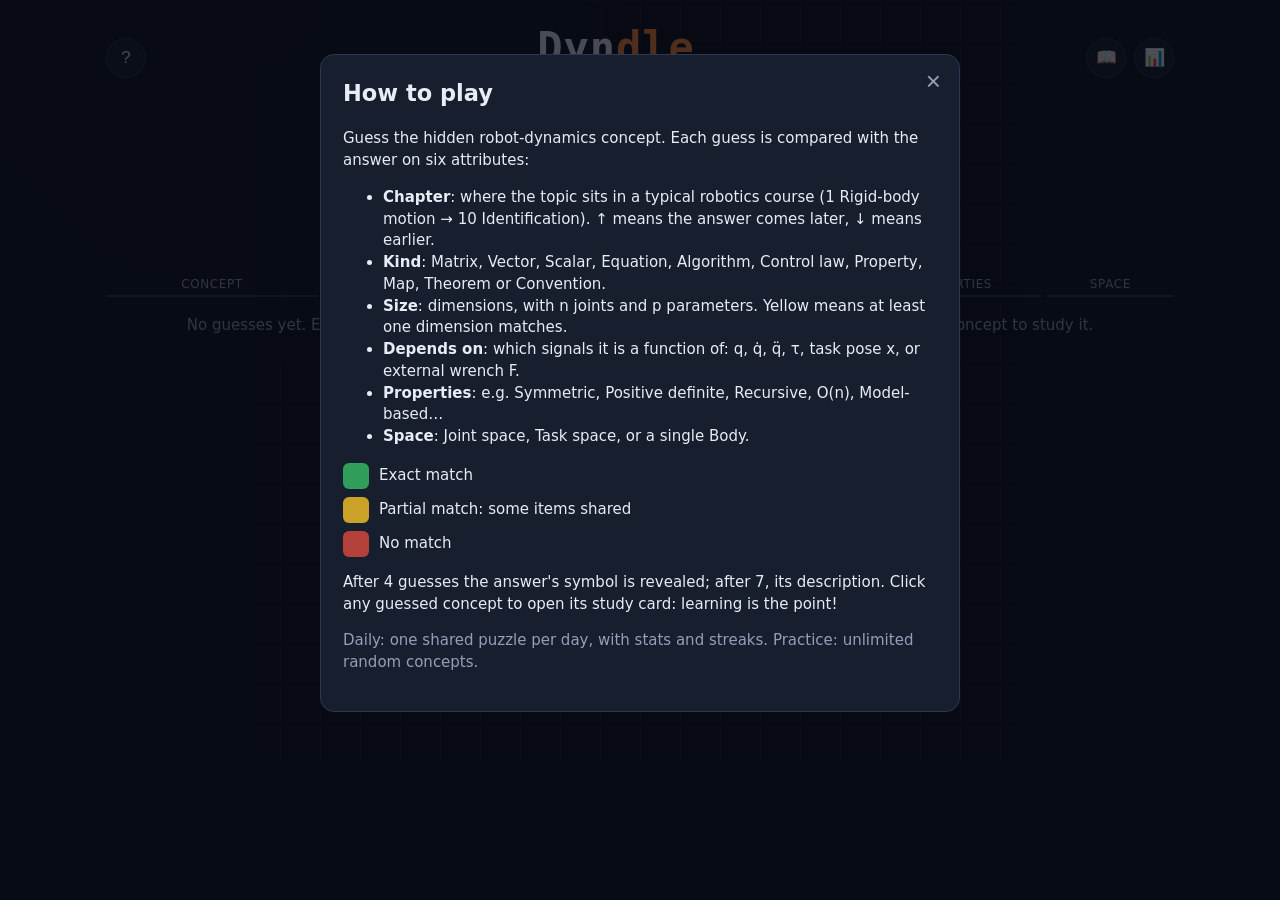
==== dyndle.html @ 5ea65fe1 "Add single-file build: dyndle.html runs by double-click, offline scripts/build-single.js inlines CSS" ====
<!doctype html>
<html lang="en">
<head>
  <meta charset="utf-8">
  <meta name="viewport" content="width=device-width, initial-scale=1">
  <title>Dyndle</title>
  <meta name="description" content="A daily guessing game for learning robot dynamics: guess the concept from its attributes.">
  <link rel="icon" href="data:image/svg+xml,<svg xmlns='http://www.w3.org/2000/svg' viewBox='0 0 100 100'><text y='.9em' font-size='90'>🦾</text></svg>">
  <style>@font-face{font-family:KaTeX_AMS;font-style:normal;font-weight:400;src:url([data-uri]) format("woff2")}@font-face{font-family:KaTeX_Caligraphic;font-style:normal;font-weight:700;src:url([data-uri]) format("woff2")}@font-face{font-family:KaTeX_Caligraphic;font-style:normal;font-weight:400;src:url([data-uri]) format("woff2")}@font-face{font-family:KaTeX_Fraktur;font-style:normal;font-weight:700;src:url([data-uri]) format("woff2")}@font-face{font-family:KaTeX_Fraktur;font-style:normal;font-weight:400;src:url([data-uri]) format("woff2")}@font-face{font-family:KaTeX_Main;font-style:normal;font-weight:700;src:url([data-uri]) format("woff2")}@font-face{font-family:KaTeX_Main;font-style:italic;font-weight:700;src:url([data-uri]) format("woff2")}@font-face{font-family:KaTeX_Main;font-style:italic;font-weight:400;src:url([data-uri]) format("woff2")}@font-face{font-family:KaTeX_Main;font-style:normal;font-weight:400;src:url([data-uri]) format("woff2")}@font-face{font-family:KaTeX_Math;font-style:italic;font-weight:700;src:url([data-uri]) format("woff2")}@font-face{font-family:KaTeX_Math;font-style:italic;font-weight:400;src:url([data-uri]) format("woff2")}@font-face{font-family:"KaTeX_SansSerif";font-style:normal;font-weight:700;src:url([data-uri]) format("woff2")}@font-face{font-family:"KaTeX_SansSerif";font-style:italic;font-weight:400;src:url([data-uri]) format("woff2")}@font-face{font-family:"KaTeX_SansSerif";font-style:normal;font-weight:400;src:url([data-uri]) format("woff2")}@font-face{font-family:KaTeX_Script;font-style:normal;font-weight:400;src:url([data-uri]) format("woff2")}@font-face{font-family:KaTeX_Size1;font-style:normal;font-weight:400;src:url([data-uri]) format("woff2")}@font-face{font-family:KaTeX_Size2;font-style:normal;font-weight:400;src:url([data-uri]) format("woff2")}@font-face{font-family:KaTeX_Size3;font-style:normal;font-weight:400;src:url([data-uri]) format("woff2")}@font-face{font-family:KaTeX_Size4;font-style:normal;font-weight:400;src:url([data-uri]) format("woff2")}@font-face{font-family:KaTeX_Typewriter;font-style:normal;font-weight:400;src:url([data-uri]) format("woff2")}.katex{text-rendering:auto;font:normal 1.21em KaTeX_Main,Times New Roman,serif;line-height:1.2;text-indent:0}.katex *{-ms-high-contrast-adjust:none!important;border-color:currentColor}.katex .katex-version:after{content:"0.16.9"}.katex .katex-mathml{clip:rect(1px,1px,1px,1px);border:0;height:1px;overflow:hidden;padding:0;position:absolute;width:1px}.katex .katex-html>.newline{display:block}.katex .base{position:relative;white-space:nowrap;width:-webkit-min-content;width:-moz-min-content;width:min-content}.katex .base,.katex .strut{display:inline-block}.katex .textbf{font-weight:700}.katex .textit{font-style:italic}.katex .textrm{font-family:KaTeX_Main}.katex .textsf{font-family:KaTeX_SansSerif}.katex .texttt{font-family:KaTeX_Typewriter}.katex .mathnormal{font-family:KaTeX_Math;font-style:italic}.katex .mathit{font-family:KaTeX_Main;font-style:italic}.katex .mathrm{font-style:normal}.katex .mathbf{font-family:KaTeX_Main;font-weight:700}.katex .boldsymbol{font-family:KaTeX_Math;font-style:italic;font-weight:700}.katex .amsrm,.katex .mathbb,.katex .textbb{font-family:KaTeX_AMS}.katex .mathcal{font-family:KaTeX_Caligraphic}.katex .mathfrak,.katex .textfrak{font-family:KaTeX_Fraktur}.katex .mathboldfrak,.katex .textboldfrak{font-family:KaTeX_Fraktur;font-weight:700}.katex .mathtt{font-family:KaTeX_Typewriter}.katex .mathscr,.katex .textscr{font-family:KaTeX_Script}.katex .mathsf,.katex .textsf{font-family:KaTeX_SansSerif}.katex .mathboldsf,.katex .textboldsf{font-family:KaTeX_SansSerif;font-weight:700}.katex .mathitsf,.katex .textitsf{font-family:KaTeX_SansSerif;font-style:italic}.katex .mainrm{font-family:KaTeX_Main;font-style:normal}.katex .vlist-t{border-collapse:collapse;display:inline-table;table-layout:fixed}.katex .vlist-r{display:table-row}.katex .vlist{display:table-cell;position:relative;vertical-align:bottom}.katex .vlist>span{display:block;height:0;position:relative}.katex .vlist>span>span{display:inline-block}.katex .vlist>span>.pstrut{overflow:hidden;width:0}.katex .vlist-t2{margin-right:-2px}.katex .vlist-s{display:table-cell;font-size:1px;min-width:2px;vertical-align:bottom;width:2px}.katex .vbox{align-items:baseline;display:inline-flex;flex-direction:column}.katex .hbox{width:100%}.katex .hbox,.katex .thinbox{display:inline-flex;flex-direction:row}.katex .thinbox{max-width:0;width:0}.katex .msupsub{text-align:left}.katex .mfrac>span>span{text-align:center}.katex .mfrac .frac-line{border-bottom-style:solid;display:inline-block;width:100%}.katex .hdashline,.katex .hline,.katex .mfrac .frac-line,.katex .overline .overline-line,.katex .rule,.katex .underline .underline-line{min-height:1px}.katex .mspace{display:inline-block}.katex .clap,.katex .llap,.katex .rlap{position:relative;width:0}.katex .clap>.inner,.katex .llap>.inner,.katex .rlap>.inner{position:absolute}.katex .clap>.fix,.katex .llap>.fix,.katex .rlap>.fix{display:inline-block}.katex .llap>.inner{right:0}.katex .clap>.inner,.katex .rlap>.inner{left:0}.katex .clap>.inner>span{margin-left:-50%;margin-right:50%}.katex .rule{border:0 solid;display:inline-block;position:relative}.katex .hline,.katex .overline .overline-line,.katex .underline .underline-line{border-bottom-style:solid;display:inline-block;width:100%}.katex .hdashline{border-bottom-style:dashed;display:inline-block;width:100%}.katex .sqrt>.root{margin-left:.27777778em;margin-right:-.55555556em}.katex .fontsize-ensurer.reset-size1.size1,.katex .sizing.reset-size1.size1{font-size:1em}.katex .fontsize-ensurer.reset-size1.size2,.katex .sizing.reset-size1.size2{font-size:1.2em}.katex .fontsize-ensurer.reset-size1.size3,.katex .sizing.reset-size1.size3{font-size:1.4em}.katex .fontsize-ensurer.reset-size1.size4,.katex .sizing.reset-size1.size4{font-size:1.6em}.katex .fontsize-ensurer.reset-size1.size5,.katex .sizing.reset-size1.size5{font-size:1.8em}.katex .fontsize-ensurer.reset-size1.size6,.katex .sizing.reset-size1.size6{font-size:2em}.katex .fontsize-ensurer.reset-size1.size7,.katex .sizing.reset-size1.size7{font-size:2.4em}.katex .fontsize-ensurer.reset-size1.size8,.katex .sizing.reset-size1.size8{font-size:2.88em}.katex .fontsize-ensurer.reset-size1.size9,.katex .sizing.reset-size1.size9{font-size:3.456em}.katex .fontsize-ensurer.reset-size1.size10,.katex .sizing.reset-size1.size10{font-size:4.148em}.katex .fontsize-ensurer.reset-size1.size11,.katex .sizing.reset-size1.size11{font-size:4.976em}.katex .fontsize-ensurer.reset-size2.size1,.katex .sizing.reset-size2.size1{font-size:.83333333em}.katex .fontsize-ensurer.reset-size2.size2,.katex .sizing.reset-size2.size2{font-size:1em}.katex .fontsize-ensurer.reset-size2.size3,.katex .sizing.reset-size2.size3{font-size:1.16666667em}.katex .fontsize-ensurer.reset-size2.size4,.katex .sizing.reset-size2.size4{font-size:1.33333333em}.katex .fontsize-ensurer.reset-size2.size5,.katex .sizing.reset-size2.size5{font-size:1.5em}.katex .fontsize-ensurer.reset-size2.size6,.katex .sizing.reset-size2.size6{font-size:1.66666667em}.katex .fontsize-ensurer.reset-size2.size7,.katex .sizing.reset-size2.size7{font-size:2em}.katex .fontsize-ensurer.reset-size2.size8,.katex .sizing.reset-size2.size8{font-size:2.4em}.katex .fontsize-ensurer.reset-size2.size9,.katex .sizing.reset-size2.size9{font-size:2.88em}.katex .fontsize-ensurer.reset-size2.size10,.katex .sizing.reset-size2.size10{font-size:3.45666667em}.katex .fontsize-ensurer.reset-size2.size11,.katex .sizing.reset-size2.size11{font-size:4.14666667em}.katex .fontsize-ensurer.reset-size3.size1,.katex .sizing.reset-size3.size1{font-size:.71428571em}.katex .fontsize-ensurer.reset-size3.size2,.katex .sizing.reset-size3.size2{font-size:.85714286em}.katex .fontsize-ensurer.reset-size3.size3,.katex .sizing.reset-size3.size3{font-size:1em}.katex .fontsize-ensurer.reset-size3.size4,.katex .sizing.reset-size3.size4{font-size:1.14285714em}.katex .fontsize-ensurer.reset-size3.size5,.katex .sizing.reset-size3.size5{font-size:1.28571429em}.katex .fontsize-ensurer.reset-size3.size6,.katex .sizing.reset-size3.size6{font-size:1.42857143em}.katex .fontsize-ensurer.reset-size3.size7,.katex .sizing.reset-size3.size7{font-size:1.71428571em}.katex .fontsize-ensurer.reset-size3.size8,.katex .sizing.reset-size3.size8{font-size:2.05714286em}.katex .fontsize-ensurer.reset-size3.size9,.katex .sizing.reset-size3.size9{font-size:2.46857143em}.katex .fontsize-ensurer.reset-size3.size10,.katex .sizing.reset-size3.size10{font-size:2.96285714em}.katex .fontsize-ensurer.reset-size3.size11,.katex .sizing.reset-size3.size11{font-size:3.55428571em}.katex .fontsize-ensurer.reset-size4.size1,.katex .sizing.reset-size4.size1{font-size:.625em}.katex .fontsize-ensurer.reset-size4.size2,.katex .sizing.reset-size4.size2{font-size:.75em}.katex .fontsize-ensurer.reset-size4.size3,.katex .sizing.reset-size4.size3{font-size:.875em}.katex .fontsize-ensurer.reset-size4.size4,.katex .sizing.reset-size4.size4{font-size:1em}.katex .fontsize-ensurer.reset-size4.size5,.katex .sizing.reset-size4.size5{font-size:1.125em}.katex .fontsize-ensurer.reset-size4.size6,.katex .sizing.reset-size4.size6{font-size:1.25em}.katex .fontsize-ensurer.reset-size4.size7,.katex .sizing.reset-size4.size7{font-size:1.5em}.katex .fontsize-ensurer.reset-size4.size8,.katex .sizing.reset-size4.size8{font-size:1.8em}.katex .fontsize-ensurer.reset-size4.size9,.katex .sizing.reset-size4.size9{font-size:2.16em}.katex .fontsize-ensurer.reset-size4.size10,.katex .sizing.reset-size4.size10{font-size:2.5925em}.katex .fontsize-ensurer.reset-size4.size11,.katex .sizing.reset-size4.size11{font-size:3.11em}.katex .fontsize-ensurer.reset-size5.size1,.katex .sizing.reset-size5.size1{font-size:.55555556em}.katex .fontsize-ensurer.reset-size5.size2,.katex .sizing.reset-size5.size2{font-size:.66666667em}.katex .fontsize-ensurer.reset-size5.size3,.katex .sizing.reset-size5.size3{font-size:.77777778em}.katex .fontsize-ensurer.reset-size5.size4,.katex .sizing.reset-size5.size4{font-size:.88888889em}.katex .fontsize-ensurer.reset-size5.size5,.katex .sizing.reset-size5.size5{font-size:1em}.katex .fontsize-ensurer.reset-size5.size6,.katex .sizing.reset-size5.size6{font-size:1.11111111em}.katex .fontsize-ensurer.reset-size5.size7,.katex .sizing.reset-size5.size7{font-size:1.33333333em}.katex .fontsize-ensurer.reset-size5.size8,.katex .sizing.reset-size5.size8{font-size:1.6em}.katex .fontsize-ensurer.reset-size5.size9,.katex .sizing.reset-size5.size9{font-size:1.92em}.katex .fontsize-ensurer.reset-size5.size10,.katex .sizing.reset-size5.size10{font-size:2.30444444em}.katex .fontsize-ensurer.reset-size5.size11,.katex .sizing.reset-size5.size11{font-size:2.76444444em}.katex .fontsize-ensurer.reset-size6.size1,.katex .sizing.reset-size6.size1{font-size:.5em}.katex .fontsize-ensurer.reset-size6.size2,.katex .sizing.reset-size6.size2{font-size:.6em}.katex .fontsize-ensurer.reset-size6.size3,.katex .sizing.reset-size6.size3{font-size:.7em}.katex .fontsize-ensurer.reset-size6.size4,.katex .sizing.reset-size6.size4{font-size:.8em}.katex .fontsize-ensurer.reset-size6.size5,.katex .sizing.reset-size6.size5{font-size:.9em}.katex .fontsize-ensurer.reset-size6.size6,.katex .sizing.reset-size6.size6{font-size:1em}.katex .fontsize-ensurer.reset-size6.size7,.katex .sizing.reset-size6.size7{font-size:1.2em}.katex .fontsize-ensurer.reset-size6.size8,.katex .sizing.reset-size6.size8{font-size:1.44em}.katex .fontsize-ensurer.reset-size6.size9,.katex .sizing.reset-size6.size9{font-size:1.728em}.katex .fontsize-ensurer.reset-size6.size10,.katex .sizing.reset-size6.size10{font-size:2.074em}.katex .fontsize-ensurer.reset-size6.size11,.katex .sizing.reset-size6.size11{font-size:2.488em}.katex .fontsize-ensurer.reset-size7.size1,.katex .sizing.reset-size7.size1{font-size:.41666667em}.katex .fontsize-ensurer.reset-size7.size2,.katex .sizing.reset-size7.size2{font-size:.5em}.katex .fontsize-ensurer.reset-size7.size3,.katex .sizing.reset-size7.size3{font-size:.58333333em}.katex .fontsize-ensurer.reset-size7.size4,.katex .sizing.reset-size7.size4{font-size:.66666667em}.katex .fontsize-ensurer.reset-size7.size5,.katex .sizing.reset-size7.size5{font-size:.75em}.katex .fontsize-ensurer.reset-size7.size6,.katex .sizing.reset-size7.size6{font-size:.83333333em}.katex .fontsize-ensurer.reset-size7.size7,.katex .sizing.reset-size7.size7{font-size:1em}.katex .fontsize-ensurer.reset-size7.size8,.katex .sizing.reset-size7.size8{font-size:1.2em}.katex .fontsize-ensurer.reset-size7.size9,.katex .sizing.reset-size7.size9{font-size:1.44em}.katex .fontsize-ensurer.reset-size7.size10,.katex .sizing.reset-size7.size10{font-size:1.72833333em}.katex .fontsize-ensurer.reset-size7.size11,.katex .sizing.reset-size7.size11{font-size:2.07333333em}.katex .fontsize-ensurer.reset-size8.size1,.katex .sizing.reset-size8.size1{font-size:.34722222em}.katex .fontsize-ensurer.reset-size8.size2,.katex .sizing.reset-size8.size2{font-size:.41666667em}.katex .fontsize-ensurer.reset-size8.size3,.katex .sizing.reset-size8.size3{font-size:.48611111em}.katex .fontsize-ensurer.reset-size8.size4,.katex .sizing.reset-size8.size4{font-size:.55555556em}.katex .fontsize-ensurer.reset-size8.size5,.katex .sizing.reset-size8.size5{font-size:.625em}.katex .fontsize-ensurer.reset-size8.size6,.katex .sizing.reset-size8.size6{font-size:.69444444em}.katex .fontsize-ensurer.reset-size8.size7,.katex .sizing.reset-size8.size7{font-size:.83333333em}.katex .fontsize-ensurer.reset-size8.size8,.katex .sizing.reset-size8.size8{font-size:1em}.katex .fontsize-ensurer.reset-size8.size9,.katex .sizing.reset-size8.size9{font-size:1.2em}.katex .fontsize-ensurer.reset-size8.size10,.katex .sizing.reset-size8.size10{font-size:1.44027778em}.katex .fontsize-ensurer.reset-size8.size11,.katex .sizing.reset-size8.size11{font-size:1.72777778em}.katex .fontsize-ensurer.reset-size9.size1,.katex .sizing.reset-size9.size1{font-size:.28935185em}.katex .fontsize-ensurer.reset-size9.size2,.katex .sizing.reset-size9.size2{font-size:.34722222em}.katex .fontsize-ensurer.reset-size9.size3,.katex .sizing.reset-size9.size3{font-size:.40509259em}.katex .fontsize-ensurer.reset-size9.size4,.katex .sizing.reset-size9.size4{font-size:.46296296em}.katex .fontsize-ensurer.reset-size9.size5,.katex .sizing.reset-size9.size5{font-size:.52083333em}.katex .fontsize-ensurer.reset-size9.size6,.katex .sizing.reset-size9.size6{font-size:.5787037em}.katex .fontsize-ensurer.reset-size9.size7,.katex .sizing.reset-size9.size7{font-size:.69444444em}.katex .fontsize-ensurer.reset-size9.size8,.katex .sizing.reset-size9.size8{font-size:.83333333em}.katex .fontsize-ensurer.reset-size9.size9,.katex .sizing.reset-size9.size9{font-size:1em}.katex .fontsize-ensurer.reset-size9.size10,.katex .sizing.reset-size9.size10{font-size:1.20023148em}.katex .fontsize-ensurer.reset-size9.size11,.katex .sizing.reset-size9.size11{font-size:1.43981481em}.katex .fontsize-ensurer.reset-size10.size1,.katex .sizing.reset-size10.size1{font-size:.24108004em}.katex .fontsize-ensurer.reset-size10.size2,.katex .sizing.reset-size10.size2{font-size:.28929605em}.katex .fontsize-ensurer.reset-size10.size3,.katex .sizing.reset-size10.size3{font-size:.33751205em}.katex .fontsize-ensurer.reset-size10.size4,.katex .sizing.reset-size10.size4{font-size:.38572806em}.katex .fontsize-ensurer.reset-size10.size5,.katex .sizing.reset-size10.size5{font-size:.43394407em}.katex .fontsize-ensurer.reset-size10.size6,.katex .sizing.reset-size10.size6{font-size:.48216008em}.katex .fontsize-ensurer.reset-size10.size7,.katex .sizing.reset-size10.size7{font-size:.57859209em}.katex .fontsize-ensurer.reset-size10.size8,.katex .sizing.reset-size10.size8{font-size:.69431051em}.katex .fontsize-ensurer.reset-size10.size9,.katex .sizing.reset-size10.size9{font-size:.83317261em}.katex .fontsize-ensurer.reset-size10.size10,.katex .sizing.reset-size10.size10{font-size:1em}.katex .fontsize-ensurer.reset-size10.size11,.katex .sizing.reset-size10.size11{font-size:1.19961427em}.katex .fontsize-ensurer.reset-size11.size1,.katex .sizing.reset-size11.size1{font-size:.20096463em}.katex .fontsize-ensurer.reset-size11.size2,.katex .sizing.reset-size11.size2{font-size:.24115756em}.katex .fontsize-ensurer.reset-size11.size3,.katex .sizing.reset-size11.size3{font-size:.28135048em}.katex .fontsize-ensurer.reset-size11.size4,.katex .sizing.reset-size11.size4{font-size:.32154341em}.katex .fontsize-ensurer.reset-size11.size5,.katex .sizing.reset-size11.size5{font-size:.36173633em}.katex .fontsize-ensurer.reset-size11.size6,.katex .sizing.reset-size11.size6{font-size:.40192926em}.katex .fontsize-ensurer.reset-size11.size7,.katex .sizing.reset-size11.size7{font-size:.48231511em}.katex .fontsize-ensurer.reset-size11.size8,.katex .sizing.reset-size11.size8{font-size:.57877814em}.katex .fontsize-ensurer.reset-size11.size9,.katex .sizing.reset-size11.size9{font-size:.69453376em}.katex .fontsize-ensurer.reset-size11.size10,.katex .sizing.reset-size11.size10{font-size:.83360129em}.katex .fontsize-ensurer.reset-size11.size11,.katex .sizing.reset-size11.size11{font-size:1em}.katex .delimsizing.size1{font-family:KaTeX_Size1}.katex .delimsizing.size2{font-family:KaTeX_Size2}.katex .delimsizing.size3{font-family:KaTeX_Size3}.katex .delimsizing.size4{font-family:KaTeX_Size4}.katex .delimsizing.mult .delim-size1>span{font-family:KaTeX_Size1}.katex .delimsizing.mult .delim-size4>span{font-family:KaTeX_Size4}.katex .nulldelimiter{display:inline-block;width:.12em}.katex .delimcenter,.katex .op-symbol{position:relative}.katex .op-symbol.small-op{font-family:KaTeX_Size1}.katex .op-symbol.large-op{font-family:KaTeX_Size2}.katex .accent>.vlist-t,.katex .op-limits>.vlist-t{text-align:center}.katex .accent .accent-body{position:relative}.katex .accent .accent-body:not(.accent-full){width:0}.katex .overlay{display:block}.katex .mtable .vertical-separator{display:inline-block;min-width:1px}.katex .mtable .arraycolsep{display:inline-block}.katex .mtable .col-align-c>.vlist-t{text-align:center}.katex .mtable .col-align-l>.vlist-t{text-align:left}.katex .mtable .col-align-r>.vlist-t{text-align:right}.katex .svg-align{text-align:left}.katex svg{fill:currentColor;stroke:currentColor;fill-rule:nonzero;fill-opacity:1;stroke-width:1;stroke-linecap:butt;stroke-linejoin:miter;stroke-miterlimit:4;stroke-dasharray:none;stroke-dashoffset:0;stroke-opacity:1;display:block;height:inherit;position:absolute;width:100%}.katex svg path{stroke:none}.katex img{border-style:none;max-height:none;max-width:none;min-height:0;min-width:0}.katex .stretchy{display:block;overflow:hidden;position:relative;width:100%}.katex .stretchy:after,.katex .stretchy:before{content:""}.katex .hide-tail{overflow:hidden;position:relative;width:100%}.katex .halfarrow-left{left:0;overflow:hidden;position:absolute;width:50.2%}.katex .halfarrow-right{overflow:hidden;position:absolute;right:0;width:50.2%}.katex .brace-left{left:0;overflow:hidden;position:absolute;width:25.1%}.katex .brace-center{left:25%;overflow:hidden;position:absolute;width:50%}.katex .brace-right{overflow:hidden;position:absolute;right:0;width:25.1%}.katex .x-arrow-pad{padding:0 .5em}.katex .cd-arrow-pad{padding:0 .55556em 0 .27778em}.katex .mover,.katex .munder,.katex .x-arrow{text-align:center}.katex .boxpad{padding:0 .3em}.katex .fbox,.katex .fcolorbox{border:.04em solid;box-sizing:border-box}.katex .cancel-pad{padding:0 .2em}.katex .cancel-lap{margin-left:-.2em;margin-right:-.2em}.katex .sout{border-bottom-style:solid;border-bottom-width:.08em}.katex .angl{border-right:.049em solid;border-top:.049em solid;box-sizing:border-box;margin-right:.03889em}.katex .anglpad{padding:0 .03889em}.katex .eqn-num:before{content:"(" counter(katexEqnNo) ")";counter-increment:katexEqnNo}.katex .mml-eqn-num:before{content:"(" counter(mmlEqnNo) ")";counter-increment:mmlEqnNo}.katex .mtr-glue{width:50%}.katex .cd-vert-arrow{display:inline-block;position:relative}.katex .cd-label-left{display:inline-block;position:absolute;right:calc(50% + .3em);text-align:left}.katex .cd-label-right{display:inline-block;left:calc(50% + .3em);position:absolute;text-align:right}.katex-display{display:block;margin:1em 0;text-align:center}.katex-display>.katex{display:block;text-align:center;white-space:nowrap}.katex-display>.katex>.katex-html{display:block;position:relative}.katex-display>.katex>.katex-html>.tag{position:absolute;right:0}.katex-display.leqno>.katex>.katex-html>.tag{left:0;right:auto}.katex-display.fleqn>.katex{padding-left:2em;text-align:left}body{counter-reset:katexEqnNo mmlEqnNo}
</style>
  <script>!function(e,t){"object"==typeof exports&&"object"==typeof module?module.exports=t():"function"==typeof define&&define.amd?define([],t):"object"==typeof exports?exports.katex=t():e.katex=t()}("undefined"!=typeof self?self:this,(function(){return function(){"use strict";var e={d:function(t,r){for(var n in r)e.o(r,n)&&!e.o(t,n)&&Object.defineProperty(t,n,{enumerable:!0,get:r[n]})},o:function(e,t){return Object.prototype.hasOwnProperty.call(e,t)}},t={};e.d(t,{default:function(){return na}});var r=function e(t,r){this.name=void 0,this.position=void 0,this.length=void 0,this.rawMessage=void 0;var n,a,i="KaTeX parse error: "+t,o=r&&r.loc;if(o&&o.start<=o.end){var s=o.lexer.input;n=o.start,a=o.end,n===s.length?i+=" at end of input: ":i+=" at position "+(n+1)+": ";var l=s.slice(n,a).replace(/[^]/g,"$&\u0332");i+=(n>15?"\u2026"+s.slice(n-15,n):s.slice(0,n))+l+(a+15<s.length?s.slice(a,a+15)+"\u2026":s.slice(a))}var h=new Error(i);return h.name="ParseError",h.__proto__=e.prototype,h.position=n,null!=n&&null!=a&&(h.length=a-n),h.rawMessage=t,h};r.prototype.__proto__=Error.prototype;var n=r,a=/([A-Z])/g,i={"&":"&amp;",">":"&gt;","<":"&lt;",'"':"&quot;","'":"&#x27;"},o=/[&><"']/g;var s=function e(t){return"ordgroup"===t.type||"color"===t.type?1===t.body.length?e(t.body[0]):t:"font"===t.type?e(t.body):t},l={contains:function(e,t){return-1!==e.indexOf(t)},deflt:function(e,t){return void 0===e?t:e},escape:function(e){return String(e).replace(o,(function(e){return i[e]}))},hyphenate:function(e){return e.replace(a,"-$1").toLowerCase()},getBaseElem:s,isCharacterBox:function(e){var t=s(e);return"mathord"===t.type||"textord"===t.type||"atom"===t.type},protocolFromUrl:function(e){var t=/^\s*([^\\/#]*?)(?::|&#0*58|&#x0*3a)/i.exec(e);return null!=t?t[1]:"_relative"}},h={displayMode:{type:"boolean",description:"Render math in display mode, which puts the math in display style (so \\int and \\sum are large, for example), and centers the math on the page on its own line.",cli:"-d, --display-mode"},output:{type:{enum:["htmlAndMathml","html","mathml"]},description:"Determines the markup language of the output.",cli:"-F, --format <type>"},leqno:{type:"boolean",description:"Render display math in leqno style (left-justified tags)."},fleqn:{type:"boolean",description:"Render display math flush left."},throwOnError:{type:"boolean",default:!0,cli:"-t, --no-throw-on-error",cliDescription:"Render errors (in the color given by --error-color) instead of throwing a ParseError exception when encountering an error."},errorColor:{type:"string",default:"#cc0000",cli:"-c, --error-color <color>",cliDescription:"A color string given in the format 'rgb' or 'rrggbb' (no #). This option determines the color of errors rendered by the -t option.",cliProcessor:function(e){return"#"+e}},macros:{type:"object",cli:"-m, --macro <def>",cliDescription:"Define custom macro of the form '\\foo:expansion' (use multiple -m arguments for multiple macros).",cliDefault:[],cliProcessor:function(e,t){return t.push(e),t}},minRuleThickness:{type:"number",description:"Specifies a minimum thickness, in ems, for fraction lines, `\\sqrt` top lines, `{array}` vertical lines, `\\hline`, `\\hdashline`, `\\underline`, `\\overline`, and the borders of `\\fbox`, `\\boxed`, and `\\fcolorbox`.",processor:function(e){return Math.max(0,e)},cli:"--min-rule-thickness <size>",cliProcessor:parseFloat},colorIsTextColor:{type:"boolean",description:"Makes \\color behave like LaTeX's 2-argument \\textcolor, instead of LaTeX's one-argument \\color mode change.",cli:"-b, --color-is-text-color"},strict:{type:[{enum:["warn","ignore","error"]},"boolean","function"],description:"Turn on strict / LaTeX faithfulness mode, which throws an error if the input uses features that are not supported by LaTeX.",cli:"-S, --strict",cliDefault:!1},trust:{type:["boolean","function"],description:"Trust the input, enabling all HTML features such as \\url.",cli:"-T, --trust"},maxSize:{type:"number",default:1/0,description:"If non-zero, all user-specified sizes, e.g. in \\rule{500em}{500em}, will be capped to maxSize ems. Otherwise, elements and spaces can be arbitrarily large",processor:function(e){return Math.max(0,e)},cli:"-s, --max-size <n>",cliProcessor:parseInt},maxExpand:{type:"number",default:1e3,description:"Limit the number of macro expansions to the specified number, to prevent e.g. infinite macro loops. If set to Infinity, the macro expander will try to fully expand as in LaTeX.",processor:function(e){return Math.max(0,e)},cli:"-e, --max-expand <n>",cliProcessor:function(e){return"Infinity"===e?1/0:parseInt(e)}},globalGroup:{type:"boolean",cli:!1}};function c(e){if(e.default)return e.default;var t=e.type,r=Array.isArray(t)?t[0]:t;if("string"!=typeof r)return r.enum[0];switch(r){case"boolean":return!1;case"string":return"";case"number":return 0;case"object":return{}}}var m=function(){function e(e){for(var t in this.displayMode=void 0,this.output=void 0,this.leqno=void 0,this.fleqn=void 0,this.throwOnError=void 0,this.errorColor=void 0,this.macros=void 0,this.minRuleThickness=void 0,this.colorIsTextColor=void 0,this.strict=void 0,this.trust=void 0,this.maxSize=void 0,this.maxExpand=void 0,this.globalGroup=void 0,e=e||{},h)if(h.hasOwnProperty(t)){var r=h[t];this[t]=void 0!==e[t]?r.processor?r.processor(e[t]):e[t]:c(r)}}var t=e.prototype;return t.reportNonstrict=function(e,t,r){var a=this.strict;if("function"==typeof a&&(a=a(e,t,r)),a&&"ignore"!==a){if(!0===a||"error"===a)throw new n("LaTeX-incompatible input and strict mode is set to 'error': "+t+" ["+e+"]",r);"warn"===a?"undefined"!=typeof console&&console.warn("LaTeX-incompatible input and strict mode is set to 'warn': "+t+" ["+e+"]"):"undefined"!=typeof console&&console.warn("LaTeX-incompatible input and strict mode is set to unrecognized '"+a+"': "+t+" ["+e+"]")}},t.useStrictBehavior=function(e,t,r){var n=this.strict;if("function"==typeof n)try{n=n(e,t,r)}catch(e){n="error"}return!(!n||"ignore"===n)&&(!0===n||"error"===n||("warn"===n?("undefined"!=typeof console&&console.warn("LaTeX-incompatible input and strict mode is set to 'warn': "+t+" ["+e+"]"),!1):("undefined"!=typeof console&&console.warn("LaTeX-incompatible input and strict mode is set to unrecognized '"+n+"': "+t+" ["+e+"]"),!1)))},t.isTrusted=function(e){e.url&&!e.protocol&&(e.protocol=l.protocolFromUrl(e.url));var t="function"==typeof this.trust?this.trust(e):this.trust;return Boolean(t)},e}(),u=function(){function e(e,t,r){this.id=void 0,this.size=void 0,this.cramped=void 0,this.id=e,this.size=t,this.cramped=r}var t=e.prototype;return t.sup=function(){return p[d[this.id]]},t.sub=function(){return p[f[this.id]]},t.fracNum=function(){return p[g[this.id]]},t.fracDen=function(){return p[v[this.id]]},t.cramp=function(){return p[b[this.id]]},t.text=function(){return p[y[this.id]]},t.isTight=function(){return this.size>=2},e}(),p=[new u(0,0,!1),new u(1,0,!0),new u(2,1,!1),new u(3,1,!0),new u(4,2,!1),new u(5,2,!0),new u(6,3,!1),new u(7,3,!0)],d=[4,5,4,5,6,7,6,7],f=[5,5,5,5,7,7,7,7],g=[2,3,4,5,6,7,6,7],v=[3,3,5,5,7,7,7,7],b=[1,1,3,3,5,5,7,7],y=[0,1,2,3,2,3,2,3],x={DISPLAY:p[0],TEXT:p[2],SCRIPT:p[4],SCRIPTSCRIPT:p[6]},w=[{name:"latin",blocks:[[256,591],[768,879]]},{name:"cyrillic",blocks:[[1024,1279]]},{name:"armenian",blocks:[[1328,1423]]},{name:"brahmic",blocks:[[2304,4255]]},{name:"georgian",blocks:[[4256,4351]]},{name:"cjk",blocks:[[12288,12543],[19968,40879],[65280,65376]]},{name:"hangul",blocks:[[44032,55215]]}];var k=[];function S(e){for(var t=0;t<k.length;t+=2)if(e>=k[t]&&e<=k[t+1])return!0;return!1}w.forEach((function(e){return e.blocks.forEach((function(e){return k.push.apply(k,e)}))}));var M=80,z={doubleleftarrow:"M262 157\nl10-10c34-36 62.7-77 86-123 3.3-8 5-13.3 5-16 0-5.3-6.7-8-20-8-7.3\n 0-12.2.5-14.5 1.5-2.3 1-4.8 4.5-7.5 10.5-49.3 97.3-121.7 169.3-217 216-28\n 14-57.3 25-88 33-6.7 2-11 3.8-13 5.5-2 1.7-3 4.2-3 7.5s1 5.8 3 7.5\nc2 1.7 6.3 3.5 13 5.5 68 17.3 128.2 47.8 180.5 91.5 52.3 43.7 93.8 96.2 124.5\n 157.5 9.3 8 15.3 12.3 18 13h6c12-.7 18-4 18-10 0-2-1.7-7-5-15-23.3-46-52-87\n-86-123l-10-10h399738v-40H218c328 0 0 0 0 0l-10-8c-26.7-20-65.7-43-117-69 2.7\n-2 6-3.7 10-5 36.7-16 72.3-37.3 107-64l10-8h399782v-40z\nm8 0v40h399730v-40zm0 194v40h399730v-40z",doublerightarrow:"M399738 392l\n-10 10c-34 36-62.7 77-86 123-3.3 8-5 13.3-5 16 0 5.3 6.7 8 20 8 7.3 0 12.2-.5\n 14.5-1.5 2.3-1 4.8-4.5 7.5-10.5 49.3-97.3 121.7-169.3 217-216 28-14 57.3-25 88\n-33 6.7-2 11-3.8 13-5.5 2-1.7 3-4.2 3-7.5s-1-5.8-3-7.5c-2-1.7-6.3-3.5-13-5.5-68\n-17.3-128.2-47.8-180.5-91.5-52.3-43.7-93.8-96.2-124.5-157.5-9.3-8-15.3-12.3-18\n-13h-6c-12 .7-18 4-18 10 0 2 1.7 7 5 15 23.3 46 52 87 86 123l10 10H0v40h399782\nc-328 0 0 0 0 0l10 8c26.7 20 65.7 43 117 69-2.7 2-6 3.7-10 5-36.7 16-72.3 37.3\n-107 64l-10 8H0v40zM0 157v40h399730v-40zm0 194v40h399730v-40z",leftarrow:"M400000 241H110l3-3c68.7-52.7 113.7-120\n 135-202 4-14.7 6-23 6-25 0-7.3-7-11-21-11-8 0-13.2.8-15.5 2.5-2.3 1.7-4.2 5.8\n-5.5 12.5-1.3 4.7-2.7 10.3-4 17-12 48.7-34.8 92-68.5 130S65.3 228.3 18 247\nc-10 4-16 7.7-18 11 0 8.7 6 14.3 18 17 47.3 18.7 87.8 47 121.5 85S196 441.3 208\n 490c.7 2 1.3 5 2 9s1.2 6.7 1.5 8c.3 1.3 1 3.3 2 6s2.2 4.5 3.5 5.5c1.3 1 3.3\n 1.8 6 2.5s6 1 10 1c14 0 21-3.7 21-11 0-2-2-10.3-6-25-20-79.3-65-146.7-135-202\n l-3-3h399890zM100 241v40h399900v-40z",leftbrace:"M6 548l-6-6v-35l6-11c56-104 135.3-181.3 238-232 57.3-28.7 117\n-45 179-50h399577v120H403c-43.3 7-81 15-113 26-100.7 33-179.7 91-237 174-2.7\n 5-6 9-10 13-.7 1-7.3 1-20 1H6z",leftbraceunder:"M0 6l6-6h17c12.688 0 19.313.3 20 1 4 4 7.313 8.3 10 13\n 35.313 51.3 80.813 93.8 136.5 127.5 55.688 33.7 117.188 55.8 184.5 66.5.688\n 0 2 .3 4 1 18.688 2.7 76 4.3 172 5h399450v120H429l-6-1c-124.688-8-235-61.7\n-331-161C60.687 138.7 32.312 99.3 7 54L0 41V6z",leftgroup:"M400000 80\nH435C64 80 168.3 229.4 21 260c-5.9 1.2-18 0-18 0-2 0-3-1-3-3v-38C76 61 257 0\n 435 0h399565z",leftgroupunder:"M400000 262\nH435C64 262 168.3 112.6 21 82c-5.9-1.2-18 0-18 0-2 0-3 1-3 3v38c76 158 257 219\n 435 219h399565z",leftharpoon:"M0 267c.7 5.3 3 10 7 14h399993v-40H93c3.3\n-3.3 10.2-9.5 20.5-18.5s17.8-15.8 22.5-20.5c50.7-52 88-110.3 112-175 4-11.3 5\n-18.3 3-21-1.3-4-7.3-6-18-6-8 0-13 .7-15 2s-4.7 6.7-8 16c-42 98.7-107.3 174.7\n-196 228-6.7 4.7-10.7 8-12 10-1.3 2-2 5.7-2 11zm100-26v40h399900v-40z",leftharpoonplus:"M0 267c.7 5.3 3 10 7 14h399993v-40H93c3.3-3.3 10.2-9.5\n 20.5-18.5s17.8-15.8 22.5-20.5c50.7-52 88-110.3 112-175 4-11.3 5-18.3 3-21-1.3\n-4-7.3-6-18-6-8 0-13 .7-15 2s-4.7 6.7-8 16c-42 98.7-107.3 174.7-196 228-6.7 4.7\n-10.7 8-12 10-1.3 2-2 5.7-2 11zm100-26v40h399900v-40zM0 435v40h400000v-40z\nm0 0v40h400000v-40z",leftharpoondown:"M7 241c-4 4-6.333 8.667-7 14 0 5.333.667 9 2 11s5.333\n 5.333 12 10c90.667 54 156 130 196 228 3.333 10.667 6.333 16.333 9 17 2 .667 5\n 1 9 1h5c10.667 0 16.667-2 18-6 2-2.667 1-9.667-3-21-32-87.333-82.667-157.667\n-152-211l-3-3h399907v-40zM93 281 H400000 v-40L7 241z",leftharpoondownplus:"M7 435c-4 4-6.3 8.7-7 14 0 5.3.7 9 2 11s5.3 5.3 12\n 10c90.7 54 156 130 196 228 3.3 10.7 6.3 16.3 9 17 2 .7 5 1 9 1h5c10.7 0 16.7\n-2 18-6 2-2.7 1-9.7-3-21-32-87.3-82.7-157.7-152-211l-3-3h399907v-40H7zm93 0\nv40h399900v-40zM0 241v40h399900v-40zm0 0v40h399900v-40z",lefthook:"M400000 281 H103s-33-11.2-61-33.5S0 197.3 0 164s14.2-61.2 42.5\n-83.5C70.8 58.2 104 47 142 47 c16.7 0 25 6.7 25 20 0 12-8.7 18.7-26 20-40 3.3\n-68.7 15.7-86 37-10 12-15 25.3-15 40 0 22.7 9.8 40.7 29.5 54 19.7 13.3 43.5 21\n 71.5 23h399859zM103 281v-40h399897v40z",leftlinesegment:"M40 281 V428 H0 V94 H40 V241 H400000 v40z\nM40 281 V428 H0 V94 H40 V241 H400000 v40z",leftmapsto:"M40 281 V448H0V74H40V241H400000v40z\nM40 281 V448H0V74H40V241H400000v40z",leftToFrom:"M0 147h400000v40H0zm0 214c68 40 115.7 95.7 143 167h22c15.3 0 23\n-.3 23-1 0-1.3-5.3-13.7-16-37-18-35.3-41.3-69-70-101l-7-8h399905v-40H95l7-8\nc28.7-32 52-65.7 70-101 10.7-23.3 16-35.7 16-37 0-.7-7.7-1-23-1h-22C115.7 265.3\n 68 321 0 361zm0-174v-40h399900v40zm100 154v40h399900v-40z",longequal:"M0 50 h400000 v40H0z m0 194h40000v40H0z\nM0 50 h400000 v40H0z m0 194h40000v40H0z",midbrace:"M200428 334\nc-100.7-8.3-195.3-44-280-108-55.3-42-101.7-93-139-153l-9-14c-2.7 4-5.7 8.7-9 14\n-53.3 86.7-123.7 153-211 199-66.7 36-137.3 56.3-212 62H0V214h199568c178.3-11.7\n 311.7-78.3 403-201 6-8 9.7-12 11-12 .7-.7 6.7-1 18-1s17.3.3 18 1c1.3 0 5 4 11\n 12 44.7 59.3 101.3 106.3 170 141s145.3 54.3 229 60h199572v120z",midbraceunder:"M199572 214\nc100.7 8.3 195.3 44 280 108 55.3 42 101.7 93 139 153l9 14c2.7-4 5.7-8.7 9-14\n 53.3-86.7 123.7-153 211-199 66.7-36 137.3-56.3 212-62h199568v120H200432c-178.3\n 11.7-311.7 78.3-403 201-6 8-9.7 12-11 12-.7.7-6.7 1-18 1s-17.3-.3-18-1c-1.3 0\n-5-4-11-12-44.7-59.3-101.3-106.3-170-141s-145.3-54.3-229-60H0V214z",oiintSize1:"M512.6 71.6c272.6 0 320.3 106.8 320.3 178.2 0 70.8-47.7 177.6\n-320.3 177.6S193.1 320.6 193.1 249.8c0-71.4 46.9-178.2 319.5-178.2z\nm368.1 178.2c0-86.4-60.9-215.4-368.1-215.4-306.4 0-367.3 129-367.3 215.4 0 85.8\n60.9 214.8 367.3 214.8 307.2 0 368.1-129 368.1-214.8z",oiintSize2:"M757.8 100.1c384.7 0 451.1 137.6 451.1 230 0 91.3-66.4 228.8\n-451.1 228.8-386.3 0-452.7-137.5-452.7-228.8 0-92.4 66.4-230 452.7-230z\nm502.4 230c0-111.2-82.4-277.2-502.4-277.2s-504 166-504 277.2\nc0 110 84 276 504 276s502.4-166 502.4-276z",oiiintSize1:"M681.4 71.6c408.9 0 480.5 106.8 480.5 178.2 0 70.8-71.6 177.6\n-480.5 177.6S202.1 320.6 202.1 249.8c0-71.4 70.5-178.2 479.3-178.2z\nm525.8 178.2c0-86.4-86.8-215.4-525.7-215.4-437.9 0-524.7 129-524.7 215.4 0\n85.8 86.8 214.8 524.7 214.8 438.9 0 525.7-129 525.7-214.8z",oiiintSize2:"M1021.2 53c603.6 0 707.8 165.8 707.8 277.2 0 110-104.2 275.8\n-707.8 275.8-606 0-710.2-165.8-710.2-275.8C311 218.8 415.2 53 1021.2 53z\nm770.4 277.1c0-131.2-126.4-327.6-770.5-327.6S248.4 198.9 248.4 330.1\nc0 130 128.8 326.4 772.7 326.4s770.5-196.4 770.5-326.4z",rightarrow:"M0 241v40h399891c-47.3 35.3-84 78-110 128\n-16.7 32-27.7 63.7-33 95 0 1.3-.2 2.7-.5 4-.3 1.3-.5 2.3-.5 3 0 7.3 6.7 11 20\n 11 8 0 13.2-.8 15.5-2.5 2.3-1.7 4.2-5.5 5.5-11.5 2-13.3 5.7-27 11-41 14.7-44.7\n 39-84.5 73-119.5s73.7-60.2 119-75.5c6-2 9-5.7 9-11s-3-9-9-11c-45.3-15.3-85\n-40.5-119-75.5s-58.3-74.8-73-119.5c-4.7-14-8.3-27.3-11-40-1.3-6.7-3.2-10.8-5.5\n-12.5-2.3-1.7-7.5-2.5-15.5-2.5-14 0-21 3.7-21 11 0 2 2 10.3 6 25 20.7 83.3 67\n 151.7 139 205zm0 0v40h399900v-40z",rightbrace:"M400000 542l\n-6 6h-17c-12.7 0-19.3-.3-20-1-4-4-7.3-8.3-10-13-35.3-51.3-80.8-93.8-136.5-127.5\ns-117.2-55.8-184.5-66.5c-.7 0-2-.3-4-1-18.7-2.7-76-4.3-172-5H0V214h399571l6 1\nc124.7 8 235 61.7 331 161 31.3 33.3 59.7 72.7 85 118l7 13v35z",rightbraceunder:"M399994 0l6 6v35l-6 11c-56 104-135.3 181.3-238 232-57.3\n 28.7-117 45-179 50H-300V214h399897c43.3-7 81-15 113-26 100.7-33 179.7-91 237\n-174 2.7-5 6-9 10-13 .7-1 7.3-1 20-1h17z",rightgroup:"M0 80h399565c371 0 266.7 149.4 414 180 5.9 1.2 18 0 18 0 2 0\n 3-1 3-3v-38c-76-158-257-219-435-219H0z",rightgroupunder:"M0 262h399565c371 0 266.7-149.4 414-180 5.9-1.2 18 0 18\n 0 2 0 3 1 3 3v38c-76 158-257 219-435 219H0z",rightharpoon:"M0 241v40h399993c4.7-4.7 7-9.3 7-14 0-9.3\n-3.7-15.3-11-18-92.7-56.7-159-133.7-199-231-3.3-9.3-6-14.7-8-16-2-1.3-7-2-15-2\n-10.7 0-16.7 2-18 6-2 2.7-1 9.7 3 21 15.3 42 36.7 81.8 64 119.5 27.3 37.7 58\n 69.2 92 94.5zm0 0v40h399900v-40z",rightharpoonplus:"M0 241v40h399993c4.7-4.7 7-9.3 7-14 0-9.3-3.7-15.3-11\n-18-92.7-56.7-159-133.7-199-231-3.3-9.3-6-14.7-8-16-2-1.3-7-2-15-2-10.7 0-16.7\n 2-18 6-2 2.7-1 9.7 3 21 15.3 42 36.7 81.8 64 119.5 27.3 37.7 58 69.2 92 94.5z\nm0 0v40h399900v-40z m100 194v40h399900v-40zm0 0v40h399900v-40z",rightharpoondown:"M399747 511c0 7.3 6.7 11 20 11 8 0 13-.8 15-2.5s4.7-6.8\n 8-15.5c40-94 99.3-166.3 178-217 13.3-8 20.3-12.3 21-13 5.3-3.3 8.5-5.8 9.5\n-7.5 1-1.7 1.5-5.2 1.5-10.5s-2.3-10.3-7-15H0v40h399908c-34 25.3-64.7 57-92 95\n-27.3 38-48.7 77.7-64 119-3.3 8.7-5 14-5 16zM0 241v40h399900v-40z",rightharpoondownplus:"M399747 705c0 7.3 6.7 11 20 11 8 0 13-.8\n 15-2.5s4.7-6.8 8-15.5c40-94 99.3-166.3 178-217 13.3-8 20.3-12.3 21-13 5.3-3.3\n 8.5-5.8 9.5-7.5 1-1.7 1.5-5.2 1.5-10.5s-2.3-10.3-7-15H0v40h399908c-34 25.3\n-64.7 57-92 95-27.3 38-48.7 77.7-64 119-3.3 8.7-5 14-5 16zM0 435v40h399900v-40z\nm0-194v40h400000v-40zm0 0v40h400000v-40z",righthook:"M399859 241c-764 0 0 0 0 0 40-3.3 68.7-15.7 86-37 10-12 15-25.3\n 15-40 0-22.7-9.8-40.7-29.5-54-19.7-13.3-43.5-21-71.5-23-17.3-1.3-26-8-26-20 0\n-13.3 8.7-20 26-20 38 0 71 11.2 99 33.5 0 0 7 5.6 21 16.7 14 11.2 21 33.5 21\n 66.8s-14 61.2-42 83.5c-28 22.3-61 33.5-99 33.5L0 241z M0 281v-40h399859v40z",rightlinesegment:"M399960 241 V94 h40 V428 h-40 V281 H0 v-40z\nM399960 241 V94 h40 V428 h-40 V281 H0 v-40z",rightToFrom:"M400000 167c-70.7-42-118-97.7-142-167h-23c-15.3 0-23 .3-23\n 1 0 1.3 5.3 13.7 16 37 18 35.3 41.3 69 70 101l7 8H0v40h399905l-7 8c-28.7 32\n-52 65.7-70 101-10.7 23.3-16 35.7-16 37 0 .7 7.7 1 23 1h23c24-69.3 71.3-125 142\n-167z M100 147v40h399900v-40zM0 341v40h399900v-40z",twoheadleftarrow:"M0 167c68 40\n 115.7 95.7 143 167h22c15.3 0 23-.3 23-1 0-1.3-5.3-13.7-16-37-18-35.3-41.3-69\n-70-101l-7-8h125l9 7c50.7 39.3 85 86 103 140h46c0-4.7-6.3-18.7-19-42-18-35.3\n-40-67.3-66-96l-9-9h399716v-40H284l9-9c26-28.7 48-60.7 66-96 12.7-23.333 19\n-37.333 19-42h-46c-18 54-52.3 100.7-103 140l-9 7H95l7-8c28.7-32 52-65.7 70-101\n 10.7-23.333 16-35.7 16-37 0-.7-7.7-1-23-1h-22C115.7 71.3 68 127 0 167z",twoheadrightarrow:"M400000 167\nc-68-40-115.7-95.7-143-167h-22c-15.3 0-23 .3-23 1 0 1.3 5.3 13.7 16 37 18 35.3\n 41.3 69 70 101l7 8h-125l-9-7c-50.7-39.3-85-86-103-140h-46c0 4.7 6.3 18.7 19 42\n 18 35.3 40 67.3 66 96l9 9H0v40h399716l-9 9c-26 28.7-48 60.7-66 96-12.7 23.333\n-19 37.333-19 42h46c18-54 52.3-100.7 103-140l9-7h125l-7 8c-28.7 32-52 65.7-70\n 101-10.7 23.333-16 35.7-16 37 0 .7 7.7 1 23 1h22c27.3-71.3 75-127 143-167z",tilde1:"M200 55.538c-77 0-168 73.953-177 73.953-3 0-7\n-2.175-9-5.437L2 97c-1-2-2-4-2-6 0-4 2-7 5-9l20-12C116 12 171 0 207 0c86 0\n 114 68 191 68 78 0 168-68 177-68 4 0 7 2 9 5l12 19c1 2.175 2 4.35 2 6.525 0\n 4.35-2 7.613-5 9.788l-19 13.05c-92 63.077-116.937 75.308-183 76.128\n-68.267.847-113-73.952-191-73.952z",tilde2:"M344 55.266c-142 0-300.638 81.316-311.5 86.418\n-8.01 3.762-22.5 10.91-23.5 5.562L1 120c-1-2-1-3-1-4 0-5 3-9 8-10l18.4-9C160.9\n 31.9 283 0 358 0c148 0 188 122 331 122s314-97 326-97c4 0 8 2 10 7l7 21.114\nc1 2.14 1 3.21 1 4.28 0 5.347-3 9.626-7 10.696l-22.3 12.622C852.6 158.372 751\n 181.476 676 181.476c-149 0-189-126.21-332-126.21z",tilde3:"M786 59C457 59 32 175.242 13 175.242c-6 0-10-3.457\n-11-10.37L.15 138c-1-7 3-12 10-13l19.2-6.4C378.4 40.7 634.3 0 804.3 0c337 0\n 411.8 157 746.8 157 328 0 754-112 773-112 5 0 10 3 11 9l1 14.075c1 8.066-.697\n 16.595-6.697 17.492l-21.052 7.31c-367.9 98.146-609.15 122.696-778.15 122.696\n -338 0-409-156.573-744-156.573z",tilde4:"M786 58C457 58 32 177.487 13 177.487c-6 0-10-3.345\n-11-10.035L.15 143c-1-7 3-12 10-13l22-6.7C381.2 35 637.15 0 807.15 0c337 0 409\n 177 744 177 328 0 754-127 773-127 5 0 10 3 11 9l1 14.794c1 7.805-3 13.38-9\n 14.495l-20.7 5.574c-366.85 99.79-607.3 139.372-776.3 139.372-338 0-409\n -175.236-744-175.236z",vec:"M377 20c0-5.333 1.833-10 5.5-14S391 0 397 0c4.667 0 8.667 1.667 12 5\n3.333 2.667 6.667 9 10 19 6.667 24.667 20.333 43.667 41 57 7.333 4.667 11\n10.667 11 18 0 6-1 10-3 12s-6.667 5-14 9c-28.667 14.667-53.667 35.667-75 63\n-1.333 1.333-3.167 3.5-5.5 6.5s-4 4.833-5 5.5c-1 .667-2.5 1.333-4.5 2s-4.333 1\n-7 1c-4.667 0-9.167-1.833-13.5-5.5S337 184 337 178c0-12.667 15.667-32.333 47-59\nH213l-171-1c-8.667-6-13-12.333-13-19 0-4.667 4.333-11.333 13-20h359\nc-16-25.333-24-45-24-59z",widehat1:"M529 0h5l519 115c5 1 9 5 9 10 0 1-1 2-1 3l-4 22\nc-1 5-5 9-11 9h-2L532 67 19 159h-2c-5 0-9-4-11-9l-5-22c-1-6 2-12 8-13z",widehat2:"M1181 0h2l1171 176c6 0 10 5 10 11l-2 23c-1 6-5 10\n-11 10h-1L1182 67 15 220h-1c-6 0-10-4-11-10l-2-23c-1-6 4-11 10-11z",widehat3:"M1181 0h2l1171 236c6 0 10 5 10 11l-2 23c-1 6-5 10\n-11 10h-1L1182 67 15 280h-1c-6 0-10-4-11-10l-2-23c-1-6 4-11 10-11z",widehat4:"M1181 0h2l1171 296c6 0 10 5 10 11l-2 23c-1 6-5 10\n-11 10h-1L1182 67 15 340h-1c-6 0-10-4-11-10l-2-23c-1-6 4-11 10-11z",widecheck1:"M529,159h5l519,-115c5,-1,9,-5,9,-10c0,-1,-1,-2,-1,-3l-4,-22c-1,\n-5,-5,-9,-11,-9h-2l-512,92l-513,-92h-2c-5,0,-9,4,-11,9l-5,22c-1,6,2,12,8,13z",widecheck2:"M1181,220h2l1171,-176c6,0,10,-5,10,-11l-2,-23c-1,-6,-5,-10,\n-11,-10h-1l-1168,153l-1167,-153h-1c-6,0,-10,4,-11,10l-2,23c-1,6,4,11,10,11z",widecheck3:"M1181,280h2l1171,-236c6,0,10,-5,10,-11l-2,-23c-1,-6,-5,-10,\n-11,-10h-1l-1168,213l-1167,-213h-1c-6,0,-10,4,-11,10l-2,23c-1,6,4,11,10,11z",widecheck4:"M1181,340h2l1171,-296c6,0,10,-5,10,-11l-2,-23c-1,-6,-5,-10,\n-11,-10h-1l-1168,273l-1167,-273h-1c-6,0,-10,4,-11,10l-2,23c-1,6,4,11,10,11z",baraboveleftarrow:"M400000 620h-399890l3 -3c68.7 -52.7 113.7 -120 135 -202\nc4 -14.7 6 -23 6 -25c0 -7.3 -7 -11 -21 -11c-8 0 -13.2 0.8 -15.5 2.5\nc-2.3 1.7 -4.2 5.8 -5.5 12.5c-1.3 4.7 -2.7 10.3 -4 17c-12 48.7 -34.8 92 -68.5 130\ns-74.2 66.3 -121.5 85c-10 4 -16 7.7 -18 11c0 8.7 6 14.3 18 17c47.3 18.7 87.8 47\n121.5 85s56.5 81.3 68.5 130c0.7 2 1.3 5 2 9s1.2 6.7 1.5 8c0.3 1.3 1 3.3 2 6\ns2.2 4.5 3.5 5.5c1.3 1 3.3 1.8 6 2.5s6 1 10 1c14 0 21 -3.7 21 -11\nc0 -2 -2 -10.3 -6 -25c-20 -79.3 -65 -146.7 -135 -202l-3 -3h399890z\nM100 620v40h399900v-40z M0 241v40h399900v-40zM0 241v40h399900v-40z",rightarrowabovebar:"M0 241v40h399891c-47.3 35.3-84 78-110 128-16.7 32\n-27.7 63.7-33 95 0 1.3-.2 2.7-.5 4-.3 1.3-.5 2.3-.5 3 0 7.3 6.7 11 20 11 8 0\n13.2-.8 15.5-2.5 2.3-1.7 4.2-5.5 5.5-11.5 2-13.3 5.7-27 11-41 14.7-44.7 39\n-84.5 73-119.5s73.7-60.2 119-75.5c6-2 9-5.7 9-11s-3-9-9-11c-45.3-15.3-85-40.5\n-119-75.5s-58.3-74.8-73-119.5c-4.7-14-8.3-27.3-11-40-1.3-6.7-3.2-10.8-5.5\n-12.5-2.3-1.7-7.5-2.5-15.5-2.5-14 0-21 3.7-21 11 0 2 2 10.3 6 25 20.7 83.3 67\n151.7 139 205zm96 379h399894v40H0zm0 0h399904v40H0z",baraboveshortleftharpoon:"M507,435c-4,4,-6.3,8.7,-7,14c0,5.3,0.7,9,2,11\nc1.3,2,5.3,5.3,12,10c90.7,54,156,130,196,228c3.3,10.7,6.3,16.3,9,17\nc2,0.7,5,1,9,1c0,0,5,0,5,0c10.7,0,16.7,-2,18,-6c2,-2.7,1,-9.7,-3,-21\nc-32,-87.3,-82.7,-157.7,-152,-211c0,0,-3,-3,-3,-3l399351,0l0,-40\nc-398570,0,-399437,0,-399437,0z M593 435 v40 H399500 v-40z\nM0 281 v-40 H399908 v40z M0 281 v-40 H399908 v40z",rightharpoonaboveshortbar:"M0,241 l0,40c399126,0,399993,0,399993,0\nc4.7,-4.7,7,-9.3,7,-14c0,-9.3,-3.7,-15.3,-11,-18c-92.7,-56.7,-159,-133.7,-199,\n-231c-3.3,-9.3,-6,-14.7,-8,-16c-2,-1.3,-7,-2,-15,-2c-10.7,0,-16.7,2,-18,6\nc-2,2.7,-1,9.7,3,21c15.3,42,36.7,81.8,64,119.5c27.3,37.7,58,69.2,92,94.5z\nM0 241 v40 H399908 v-40z M0 475 v-40 H399500 v40z M0 475 v-40 H399500 v40z",shortbaraboveleftharpoon:"M7,435c-4,4,-6.3,8.7,-7,14c0,5.3,0.7,9,2,11\nc1.3,2,5.3,5.3,12,10c90.7,54,156,130,196,228c3.3,10.7,6.3,16.3,9,17c2,0.7,5,1,9,\n1c0,0,5,0,5,0c10.7,0,16.7,-2,18,-6c2,-2.7,1,-9.7,-3,-21c-32,-87.3,-82.7,-157.7,\n-152,-211c0,0,-3,-3,-3,-3l399907,0l0,-40c-399126,0,-399993,0,-399993,0z\nM93 435 v40 H400000 v-40z M500 241 v40 H400000 v-40z M500 241 v40 H400000 v-40z",shortrightharpoonabovebar:"M53,241l0,40c398570,0,399437,0,399437,0\nc4.7,-4.7,7,-9.3,7,-14c0,-9.3,-3.7,-15.3,-11,-18c-92.7,-56.7,-159,-133.7,-199,\n-231c-3.3,-9.3,-6,-14.7,-8,-16c-2,-1.3,-7,-2,-15,-2c-10.7,0,-16.7,2,-18,6\nc-2,2.7,-1,9.7,3,21c15.3,42,36.7,81.8,64,119.5c27.3,37.7,58,69.2,92,94.5z\nM500 241 v40 H399408 v-40z M500 435 v40 H400000 v-40z"},A=function(){function e(e){this.children=void 0,this.classes=void 0,this.height=void 0,this.depth=void 0,this.maxFontSize=void 0,this.style=void 0,this.children=e,this.classes=[],this.height=0,this.depth=0,this.maxFontSize=0,this.style={}}var t=e.prototype;return t.hasClass=function(e){return l.contains(this.classes,e)},t.toNode=function(){for(var e=document.createDocumentFragment(),t=0;t<this.children.length;t++)e.appendChild(this.children[t].toNode());return e},t.toMarkup=function(){for(var e="",t=0;t<this.children.length;t++)e+=this.children[t].toMarkup();return e},t.toText=function(){var e=function(e){return e.toText()};return this.children.map(e).join("")},e}(),T={"AMS-Regular":{32:[0,0,0,0,.25],65:[0,.68889,0,0,.72222],66:[0,.68889,0,0,.66667],67:[0,.68889,0,0,.72222],68:[0,.68889,0,0,.72222],69:[0,.68889,0,0,.66667],70:[0,.68889,0,0,.61111],71:[0,.68889,0,0,.77778],72:[0,.68889,0,0,.77778],73:[0,.68889,0,0,.38889],74:[.16667,.68889,0,0,.5],75:[0,.68889,0,0,.77778],76:[0,.68889,0,0,.66667],77:[0,.68889,0,0,.94445],78:[0,.68889,0,0,.72222],79:[.16667,.68889,0,0,.77778],80:[0,.68889,0,0,.61111],81:[.16667,.68889,0,0,.77778],82:[0,.68889,0,0,.72222],83:[0,.68889,0,0,.55556],84:[0,.68889,0,0,.66667],85:[0,.68889,0,0,.72222],86:[0,.68889,0,0,.72222],87:[0,.68889,0,0,1],88:[0,.68889,0,0,.72222],89:[0,.68889,0,0,.72222],90:[0,.68889,0,0,.66667],107:[0,.68889,0,0,.55556],160:[0,0,0,0,.25],165:[0,.675,.025,0,.75],174:[.15559,.69224,0,0,.94666],240:[0,.68889,0,0,.55556],295:[0,.68889,0,0,.54028],710:[0,.825,0,0,2.33334],732:[0,.9,0,0,2.33334],770:[0,.825,0,0,2.33334],771:[0,.9,0,0,2.33334],989:[.08167,.58167,0,0,.77778],1008:[0,.43056,.04028,0,.66667],8245:[0,.54986,0,0,.275],8463:[0,.68889,0,0,.54028],8487:[0,.68889,0,0,.72222],8498:[0,.68889,0,0,.55556],8502:[0,.68889,0,0,.66667],8503:[0,.68889,0,0,.44445],8504:[0,.68889,0,0,.66667],8513:[0,.68889,0,0,.63889],8592:[-.03598,.46402,0,0,.5],8594:[-.03598,.46402,0,0,.5],8602:[-.13313,.36687,0,0,1],8603:[-.13313,.36687,0,0,1],8606:[.01354,.52239,0,0,1],8608:[.01354,.52239,0,0,1],8610:[.01354,.52239,0,0,1.11111],8611:[.01354,.52239,0,0,1.11111],8619:[0,.54986,0,0,1],8620:[0,.54986,0,0,1],8621:[-.13313,.37788,0,0,1.38889],8622:[-.13313,.36687,0,0,1],8624:[0,.69224,0,0,.5],8625:[0,.69224,0,0,.5],8630:[0,.43056,0,0,1],8631:[0,.43056,0,0,1],8634:[.08198,.58198,0,0,.77778],8635:[.08198,.58198,0,0,.77778],8638:[.19444,.69224,0,0,.41667],8639:[.19444,.69224,0,0,.41667],8642:[.19444,.69224,0,0,.41667],8643:[.19444,.69224,0,0,.41667],8644:[.1808,.675,0,0,1],8646:[.1808,.675,0,0,1],8647:[.1808,.675,0,0,1],8648:[.19444,.69224,0,0,.83334],8649:[.1808,.675,0,0,1],8650:[.19444,.69224,0,0,.83334],8651:[.01354,.52239,0,0,1],8652:[.01354,.52239,0,0,1],8653:[-.13313,.36687,0,0,1],8654:[-.13313,.36687,0,0,1],8655:[-.13313,.36687,0,0,1],8666:[.13667,.63667,0,0,1],8667:[.13667,.63667,0,0,1],8669:[-.13313,.37788,0,0,1],8672:[-.064,.437,0,0,1.334],8674:[-.064,.437,0,0,1.334],8705:[0,.825,0,0,.5],8708:[0,.68889,0,0,.55556],8709:[.08167,.58167,0,0,.77778],8717:[0,.43056,0,0,.42917],8722:[-.03598,.46402,0,0,.5],8724:[.08198,.69224,0,0,.77778],8726:[.08167,.58167,0,0,.77778],8733:[0,.69224,0,0,.77778],8736:[0,.69224,0,0,.72222],8737:[0,.69224,0,0,.72222],8738:[.03517,.52239,0,0,.72222],8739:[.08167,.58167,0,0,.22222],8740:[.25142,.74111,0,0,.27778],8741:[.08167,.58167,0,0,.38889],8742:[.25142,.74111,0,0,.5],8756:[0,.69224,0,0,.66667],8757:[0,.69224,0,0,.66667],8764:[-.13313,.36687,0,0,.77778],8765:[-.13313,.37788,0,0,.77778],8769:[-.13313,.36687,0,0,.77778],8770:[-.03625,.46375,0,0,.77778],8774:[.30274,.79383,0,0,.77778],8776:[-.01688,.48312,0,0,.77778],8778:[.08167,.58167,0,0,.77778],8782:[.06062,.54986,0,0,.77778],8783:[.06062,.54986,0,0,.77778],8785:[.08198,.58198,0,0,.77778],8786:[.08198,.58198,0,0,.77778],8787:[.08198,.58198,0,0,.77778],8790:[0,.69224,0,0,.77778],8791:[.22958,.72958,0,0,.77778],8796:[.08198,.91667,0,0,.77778],8806:[.25583,.75583,0,0,.77778],8807:[.25583,.75583,0,0,.77778],8808:[.25142,.75726,0,0,.77778],8809:[.25142,.75726,0,0,.77778],8812:[.25583,.75583,0,0,.5],8814:[.20576,.70576,0,0,.77778],8815:[.20576,.70576,0,0,.77778],8816:[.30274,.79383,0,0,.77778],8817:[.30274,.79383,0,0,.77778],8818:[.22958,.72958,0,0,.77778],8819:[.22958,.72958,0,0,.77778],8822:[.1808,.675,0,0,.77778],8823:[.1808,.675,0,0,.77778],8828:[.13667,.63667,0,0,.77778],8829:[.13667,.63667,0,0,.77778],8830:[.22958,.72958,0,0,.77778],8831:[.22958,.72958,0,0,.77778],8832:[.20576,.70576,0,0,.77778],8833:[.20576,.70576,0,0,.77778],8840:[.30274,.79383,0,0,.77778],8841:[.30274,.79383,0,0,.77778],8842:[.13597,.63597,0,0,.77778],8843:[.13597,.63597,0,0,.77778],8847:[.03517,.54986,0,0,.77778],8848:[.03517,.54986,0,0,.77778],8858:[.08198,.58198,0,0,.77778],8859:[.08198,.58198,0,0,.77778],8861:[.08198,.58198,0,0,.77778],8862:[0,.675,0,0,.77778],8863:[0,.675,0,0,.77778],8864:[0,.675,0,0,.77778],8865:[0,.675,0,0,.77778],8872:[0,.69224,0,0,.61111],8873:[0,.69224,0,0,.72222],8874:[0,.69224,0,0,.88889],8876:[0,.68889,0,0,.61111],8877:[0,.68889,0,0,.61111],8878:[0,.68889,0,0,.72222],8879:[0,.68889,0,0,.72222],8882:[.03517,.54986,0,0,.77778],8883:[.03517,.54986,0,0,.77778],8884:[.13667,.63667,0,0,.77778],8885:[.13667,.63667,0,0,.77778],8888:[0,.54986,0,0,1.11111],8890:[.19444,.43056,0,0,.55556],8891:[.19444,.69224,0,0,.61111],8892:[.19444,.69224,0,0,.61111],8901:[0,.54986,0,0,.27778],8903:[.08167,.58167,0,0,.77778],8905:[.08167,.58167,0,0,.77778],8906:[.08167,.58167,0,0,.77778],8907:[0,.69224,0,0,.77778],8908:[0,.69224,0,0,.77778],8909:[-.03598,.46402,0,0,.77778],8910:[0,.54986,0,0,.76042],8911:[0,.54986,0,0,.76042],8912:[.03517,.54986,0,0,.77778],8913:[.03517,.54986,0,0,.77778],8914:[0,.54986,0,0,.66667],8915:[0,.54986,0,0,.66667],8916:[0,.69224,0,0,.66667],8918:[.0391,.5391,0,0,.77778],8919:[.0391,.5391,0,0,.77778],8920:[.03517,.54986,0,0,1.33334],8921:[.03517,.54986,0,0,1.33334],8922:[.38569,.88569,0,0,.77778],8923:[.38569,.88569,0,0,.77778],8926:[.13667,.63667,0,0,.77778],8927:[.13667,.63667,0,0,.77778],8928:[.30274,.79383,0,0,.77778],8929:[.30274,.79383,0,0,.77778],8934:[.23222,.74111,0,0,.77778],8935:[.23222,.74111,0,0,.77778],8936:[.23222,.74111,0,0,.77778],8937:[.23222,.74111,0,0,.77778],8938:[.20576,.70576,0,0,.77778],8939:[.20576,.70576,0,0,.77778],8940:[.30274,.79383,0,0,.77778],8941:[.30274,.79383,0,0,.77778],8994:[.19444,.69224,0,0,.77778],8995:[.19444,.69224,0,0,.77778],9416:[.15559,.69224,0,0,.90222],9484:[0,.69224,0,0,.5],9488:[0,.69224,0,0,.5],9492:[0,.37788,0,0,.5],9496:[0,.37788,0,0,.5],9585:[.19444,.68889,0,0,.88889],9586:[.19444,.74111,0,0,.88889],9632:[0,.675,0,0,.77778],9633:[0,.675,0,0,.77778],9650:[0,.54986,0,0,.72222],9651:[0,.54986,0,0,.72222],9654:[.03517,.54986,0,0,.77778],9660:[0,.54986,0,0,.72222],9661:[0,.54986,0,0,.72222],9664:[.03517,.54986,0,0,.77778],9674:[.11111,.69224,0,0,.66667],9733:[.19444,.69224,0,0,.94445],10003:[0,.69224,0,0,.83334],10016:[0,.69224,0,0,.83334],10731:[.11111,.69224,0,0,.66667],10846:[.19444,.75583,0,0,.61111],10877:[.13667,.63667,0,0,.77778],10878:[.13667,.63667,0,0,.77778],10885:[.25583,.75583,0,0,.77778],10886:[.25583,.75583,0,0,.77778],10887:[.13597,.63597,0,0,.77778],10888:[.13597,.63597,0,0,.77778],10889:[.26167,.75726,0,0,.77778],10890:[.26167,.75726,0,0,.77778],10891:[.48256,.98256,0,0,.77778],10892:[.48256,.98256,0,0,.77778],10901:[.13667,.63667,0,0,.77778],10902:[.13667,.63667,0,0,.77778],10933:[.25142,.75726,0,0,.77778],10934:[.25142,.75726,0,0,.77778],10935:[.26167,.75726,0,0,.77778],10936:[.26167,.75726,0,0,.77778],10937:[.26167,.75726,0,0,.77778],10938:[.26167,.75726,0,0,.77778],10949:[.25583,.75583,0,0,.77778],10950:[.25583,.75583,0,0,.77778],10955:[.28481,.79383,0,0,.77778],10956:[.28481,.79383,0,0,.77778],57350:[.08167,.58167,0,0,.22222],57351:[.08167,.58167,0,0,.38889],57352:[.08167,.58167,0,0,.77778],57353:[0,.43056,.04028,0,.66667],57356:[.25142,.75726,0,0,.77778],57357:[.25142,.75726,0,0,.77778],57358:[.41951,.91951,0,0,.77778],57359:[.30274,.79383,0,0,.77778],57360:[.30274,.79383,0,0,.77778],57361:[.41951,.91951,0,0,.77778],57366:[.25142,.75726,0,0,.77778],57367:[.25142,.75726,0,0,.77778],57368:[.25142,.75726,0,0,.77778],57369:[.25142,.75726,0,0,.77778],57370:[.13597,.63597,0,0,.77778],57371:[.13597,.63597,0,0,.77778]},"Caligraphic-Regular":{32:[0,0,0,0,.25],65:[0,.68333,0,.19445,.79847],66:[0,.68333,.03041,.13889,.65681],67:[0,.68333,.05834,.13889,.52653],68:[0,.68333,.02778,.08334,.77139],69:[0,.68333,.08944,.11111,.52778],70:[0,.68333,.09931,.11111,.71875],71:[.09722,.68333,.0593,.11111,.59487],72:[0,.68333,.00965,.11111,.84452],73:[0,.68333,.07382,0,.54452],74:[.09722,.68333,.18472,.16667,.67778],75:[0,.68333,.01445,.05556,.76195],76:[0,.68333,0,.13889,.68972],77:[0,.68333,0,.13889,1.2009],78:[0,.68333,.14736,.08334,.82049],79:[0,.68333,.02778,.11111,.79611],80:[0,.68333,.08222,.08334,.69556],81:[.09722,.68333,0,.11111,.81667],82:[0,.68333,0,.08334,.8475],83:[0,.68333,.075,.13889,.60556],84:[0,.68333,.25417,0,.54464],85:[0,.68333,.09931,.08334,.62583],86:[0,.68333,.08222,0,.61278],87:[0,.68333,.08222,.08334,.98778],88:[0,.68333,.14643,.13889,.7133],89:[.09722,.68333,.08222,.08334,.66834],90:[0,.68333,.07944,.13889,.72473],160:[0,0,0,0,.25]},"Fraktur-Regular":{32:[0,0,0,0,.25],33:[0,.69141,0,0,.29574],34:[0,.69141,0,0,.21471],38:[0,.69141,0,0,.73786],39:[0,.69141,0,0,.21201],40:[.24982,.74947,0,0,.38865],41:[.24982,.74947,0,0,.38865],42:[0,.62119,0,0,.27764],43:[.08319,.58283,0,0,.75623],44:[0,.10803,0,0,.27764],45:[.08319,.58283,0,0,.75623],46:[0,.10803,0,0,.27764],47:[.24982,.74947,0,0,.50181],48:[0,.47534,0,0,.50181],49:[0,.47534,0,0,.50181],50:[0,.47534,0,0,.50181],51:[.18906,.47534,0,0,.50181],52:[.18906,.47534,0,0,.50181],53:[.18906,.47534,0,0,.50181],54:[0,.69141,0,0,.50181],55:[.18906,.47534,0,0,.50181],56:[0,.69141,0,0,.50181],57:[.18906,.47534,0,0,.50181],58:[0,.47534,0,0,.21606],59:[.12604,.47534,0,0,.21606],61:[-.13099,.36866,0,0,.75623],63:[0,.69141,0,0,.36245],65:[0,.69141,0,0,.7176],66:[0,.69141,0,0,.88397],67:[0,.69141,0,0,.61254],68:[0,.69141,0,0,.83158],69:[0,.69141,0,0,.66278],70:[.12604,.69141,0,0,.61119],71:[0,.69141,0,0,.78539],72:[.06302,.69141,0,0,.7203],73:[0,.69141,0,0,.55448],74:[.12604,.69141,0,0,.55231],75:[0,.69141,0,0,.66845],76:[0,.69141,0,0,.66602],77:[0,.69141,0,0,1.04953],78:[0,.69141,0,0,.83212],79:[0,.69141,0,0,.82699],80:[.18906,.69141,0,0,.82753],81:[.03781,.69141,0,0,.82699],82:[0,.69141,0,0,.82807],83:[0,.69141,0,0,.82861],84:[0,.69141,0,0,.66899],85:[0,.69141,0,0,.64576],86:[0,.69141,0,0,.83131],87:[0,.69141,0,0,1.04602],88:[0,.69141,0,0,.71922],89:[.18906,.69141,0,0,.83293],90:[.12604,.69141,0,0,.60201],91:[.24982,.74947,0,0,.27764],93:[.24982,.74947,0,0,.27764],94:[0,.69141,0,0,.49965],97:[0,.47534,0,0,.50046],98:[0,.69141,0,0,.51315],99:[0,.47534,0,0,.38946],100:[0,.62119,0,0,.49857],101:[0,.47534,0,0,.40053],102:[.18906,.69141,0,0,.32626],103:[.18906,.47534,0,0,.5037],104:[.18906,.69141,0,0,.52126],105:[0,.69141,0,0,.27899],106:[0,.69141,0,0,.28088],107:[0,.69141,0,0,.38946],108:[0,.69141,0,0,.27953],109:[0,.47534,0,0,.76676],110:[0,.47534,0,0,.52666],111:[0,.47534,0,0,.48885],112:[.18906,.52396,0,0,.50046],113:[.18906,.47534,0,0,.48912],114:[0,.47534,0,0,.38919],115:[0,.47534,0,0,.44266],116:[0,.62119,0,0,.33301],117:[0,.47534,0,0,.5172],118:[0,.52396,0,0,.5118],119:[0,.52396,0,0,.77351],120:[.18906,.47534,0,0,.38865],121:[.18906,.47534,0,0,.49884],122:[.18906,.47534,0,0,.39054],160:[0,0,0,0,.25],8216:[0,.69141,0,0,.21471],8217:[0,.69141,0,0,.21471],58112:[0,.62119,0,0,.49749],58113:[0,.62119,0,0,.4983],58114:[.18906,.69141,0,0,.33328],58115:[.18906,.69141,0,0,.32923],58116:[.18906,.47534,0,0,.50343],58117:[0,.69141,0,0,.33301],58118:[0,.62119,0,0,.33409],58119:[0,.47534,0,0,.50073]},"Main-Bold":{32:[0,0,0,0,.25],33:[0,.69444,0,0,.35],34:[0,.69444,0,0,.60278],35:[.19444,.69444,0,0,.95833],36:[.05556,.75,0,0,.575],37:[.05556,.75,0,0,.95833],38:[0,.69444,0,0,.89444],39:[0,.69444,0,0,.31944],40:[.25,.75,0,0,.44722],41:[.25,.75,0,0,.44722],42:[0,.75,0,0,.575],43:[.13333,.63333,0,0,.89444],44:[.19444,.15556,0,0,.31944],45:[0,.44444,0,0,.38333],46:[0,.15556,0,0,.31944],47:[.25,.75,0,0,.575],48:[0,.64444,0,0,.575],49:[0,.64444,0,0,.575],50:[0,.64444,0,0,.575],51:[0,.64444,0,0,.575],52:[0,.64444,0,0,.575],53:[0,.64444,0,0,.575],54:[0,.64444,0,0,.575],55:[0,.64444,0,0,.575],56:[0,.64444,0,0,.575],57:[0,.64444,0,0,.575],58:[0,.44444,0,0,.31944],59:[.19444,.44444,0,0,.31944],60:[.08556,.58556,0,0,.89444],61:[-.10889,.39111,0,0,.89444],62:[.08556,.58556,0,0,.89444],63:[0,.69444,0,0,.54305],64:[0,.69444,0,0,.89444],65:[0,.68611,0,0,.86944],66:[0,.68611,0,0,.81805],67:[0,.68611,0,0,.83055],68:[0,.68611,0,0,.88194],69:[0,.68611,0,0,.75555],70:[0,.68611,0,0,.72361],71:[0,.68611,0,0,.90416],72:[0,.68611,0,0,.9],73:[0,.68611,0,0,.43611],74:[0,.68611,0,0,.59444],75:[0,.68611,0,0,.90138],76:[0,.68611,0,0,.69166],77:[0,.68611,0,0,1.09166],78:[0,.68611,0,0,.9],79:[0,.68611,0,0,.86388],80:[0,.68611,0,0,.78611],81:[.19444,.68611,0,0,.86388],82:[0,.68611,0,0,.8625],83:[0,.68611,0,0,.63889],84:[0,.68611,0,0,.8],85:[0,.68611,0,0,.88472],86:[0,.68611,.01597,0,.86944],87:[0,.68611,.01597,0,1.18888],88:[0,.68611,0,0,.86944],89:[0,.68611,.02875,0,.86944],90:[0,.68611,0,0,.70277],91:[.25,.75,0,0,.31944],92:[.25,.75,0,0,.575],93:[.25,.75,0,0,.31944],94:[0,.69444,0,0,.575],95:[.31,.13444,.03194,0,.575],97:[0,.44444,0,0,.55902],98:[0,.69444,0,0,.63889],99:[0,.44444,0,0,.51111],100:[0,.69444,0,0,.63889],101:[0,.44444,0,0,.52708],102:[0,.69444,.10903,0,.35139],103:[.19444,.44444,.01597,0,.575],104:[0,.69444,0,0,.63889],105:[0,.69444,0,0,.31944],106:[.19444,.69444,0,0,.35139],107:[0,.69444,0,0,.60694],108:[0,.69444,0,0,.31944],109:[0,.44444,0,0,.95833],110:[0,.44444,0,0,.63889],111:[0,.44444,0,0,.575],112:[.19444,.44444,0,0,.63889],113:[.19444,.44444,0,0,.60694],114:[0,.44444,0,0,.47361],115:[0,.44444,0,0,.45361],116:[0,.63492,0,0,.44722],117:[0,.44444,0,0,.63889],118:[0,.44444,.01597,0,.60694],119:[0,.44444,.01597,0,.83055],120:[0,.44444,0,0,.60694],121:[.19444,.44444,.01597,0,.60694],122:[0,.44444,0,0,.51111],123:[.25,.75,0,0,.575],124:[.25,.75,0,0,.31944],125:[.25,.75,0,0,.575],126:[.35,.34444,0,0,.575],160:[0,0,0,0,.25],163:[0,.69444,0,0,.86853],168:[0,.69444,0,0,.575],172:[0,.44444,0,0,.76666],176:[0,.69444,0,0,.86944],177:[.13333,.63333,0,0,.89444],184:[.17014,0,0,0,.51111],198:[0,.68611,0,0,1.04166],215:[.13333,.63333,0,0,.89444],216:[.04861,.73472,0,0,.89444],223:[0,.69444,0,0,.59722],230:[0,.44444,0,0,.83055],247:[.13333,.63333,0,0,.89444],248:[.09722,.54167,0,0,.575],305:[0,.44444,0,0,.31944],338:[0,.68611,0,0,1.16944],339:[0,.44444,0,0,.89444],567:[.19444,.44444,0,0,.35139],710:[0,.69444,0,0,.575],711:[0,.63194,0,0,.575],713:[0,.59611,0,0,.575],714:[0,.69444,0,0,.575],715:[0,.69444,0,0,.575],728:[0,.69444,0,0,.575],729:[0,.69444,0,0,.31944],730:[0,.69444,0,0,.86944],732:[0,.69444,0,0,.575],733:[0,.69444,0,0,.575],915:[0,.68611,0,0,.69166],916:[0,.68611,0,0,.95833],920:[0,.68611,0,0,.89444],923:[0,.68611,0,0,.80555],926:[0,.68611,0,0,.76666],928:[0,.68611,0,0,.9],931:[0,.68611,0,0,.83055],933:[0,.68611,0,0,.89444],934:[0,.68611,0,0,.83055],936:[0,.68611,0,0,.89444],937:[0,.68611,0,0,.83055],8211:[0,.44444,.03194,0,.575],8212:[0,.44444,.03194,0,1.14999],8216:[0,.69444,0,0,.31944],8217:[0,.69444,0,0,.31944],8220:[0,.69444,0,0,.60278],8221:[0,.69444,0,0,.60278],8224:[.19444,.69444,0,0,.51111],8225:[.19444,.69444,0,0,.51111],8242:[0,.55556,0,0,.34444],8407:[0,.72444,.15486,0,.575],8463:[0,.69444,0,0,.66759],8465:[0,.69444,0,0,.83055],8467:[0,.69444,0,0,.47361],8472:[.19444,.44444,0,0,.74027],8476:[0,.69444,0,0,.83055],8501:[0,.69444,0,0,.70277],8592:[-.10889,.39111,0,0,1.14999],8593:[.19444,.69444,0,0,.575],8594:[-.10889,.39111,0,0,1.14999],8595:[.19444,.69444,0,0,.575],8596:[-.10889,.39111,0,0,1.14999],8597:[.25,.75,0,0,.575],8598:[.19444,.69444,0,0,1.14999],8599:[.19444,.69444,0,0,1.14999],8600:[.19444,.69444,0,0,1.14999],8601:[.19444,.69444,0,0,1.14999],8636:[-.10889,.39111,0,0,1.14999],8637:[-.10889,.39111,0,0,1.14999],8640:[-.10889,.39111,0,0,1.14999],8641:[-.10889,.39111,0,0,1.14999],8656:[-.10889,.39111,0,0,1.14999],8657:[.19444,.69444,0,0,.70277],8658:[-.10889,.39111,0,0,1.14999],8659:[.19444,.69444,0,0,.70277],8660:[-.10889,.39111,0,0,1.14999],8661:[.25,.75,0,0,.70277],8704:[0,.69444,0,0,.63889],8706:[0,.69444,.06389,0,.62847],8707:[0,.69444,0,0,.63889],8709:[.05556,.75,0,0,.575],8711:[0,.68611,0,0,.95833],8712:[.08556,.58556,0,0,.76666],8715:[.08556,.58556,0,0,.76666],8722:[.13333,.63333,0,0,.89444],8723:[.13333,.63333,0,0,.89444],8725:[.25,.75,0,0,.575],8726:[.25,.75,0,0,.575],8727:[-.02778,.47222,0,0,.575],8728:[-.02639,.47361,0,0,.575],8729:[-.02639,.47361,0,0,.575],8730:[.18,.82,0,0,.95833],8733:[0,.44444,0,0,.89444],8734:[0,.44444,0,0,1.14999],8736:[0,.69224,0,0,.72222],8739:[.25,.75,0,0,.31944],8741:[.25,.75,0,0,.575],8743:[0,.55556,0,0,.76666],8744:[0,.55556,0,0,.76666],8745:[0,.55556,0,0,.76666],8746:[0,.55556,0,0,.76666],8747:[.19444,.69444,.12778,0,.56875],8764:[-.10889,.39111,0,0,.89444],8768:[.19444,.69444,0,0,.31944],8771:[.00222,.50222,0,0,.89444],8773:[.027,.638,0,0,.894],8776:[.02444,.52444,0,0,.89444],8781:[.00222,.50222,0,0,.89444],8801:[.00222,.50222,0,0,.89444],8804:[.19667,.69667,0,0,.89444],8805:[.19667,.69667,0,0,.89444],8810:[.08556,.58556,0,0,1.14999],8811:[.08556,.58556,0,0,1.14999],8826:[.08556,.58556,0,0,.89444],8827:[.08556,.58556,0,0,.89444],8834:[.08556,.58556,0,0,.89444],8835:[.08556,.58556,0,0,.89444],8838:[.19667,.69667,0,0,.89444],8839:[.19667,.69667,0,0,.89444],8846:[0,.55556,0,0,.76666],8849:[.19667,.69667,0,0,.89444],8850:[.19667,.69667,0,0,.89444],8851:[0,.55556,0,0,.76666],8852:[0,.55556,0,0,.76666],8853:[.13333,.63333,0,0,.89444],8854:[.13333,.63333,0,0,.89444],8855:[.13333,.63333,0,0,.89444],8856:[.13333,.63333,0,0,.89444],8857:[.13333,.63333,0,0,.89444],8866:[0,.69444,0,0,.70277],8867:[0,.69444,0,0,.70277],8868:[0,.69444,0,0,.89444],8869:[0,.69444,0,0,.89444],8900:[-.02639,.47361,0,0,.575],8901:[-.02639,.47361,0,0,.31944],8902:[-.02778,.47222,0,0,.575],8968:[.25,.75,0,0,.51111],8969:[.25,.75,0,0,.51111],8970:[.25,.75,0,0,.51111],8971:[.25,.75,0,0,.51111],8994:[-.13889,.36111,0,0,1.14999],8995:[-.13889,.36111,0,0,1.14999],9651:[.19444,.69444,0,0,1.02222],9657:[-.02778,.47222,0,0,.575],9661:[.19444,.69444,0,0,1.02222],9667:[-.02778,.47222,0,0,.575],9711:[.19444,.69444,0,0,1.14999],9824:[.12963,.69444,0,0,.89444],9825:[.12963,.69444,0,0,.89444],9826:[.12963,.69444,0,0,.89444],9827:[.12963,.69444,0,0,.89444],9837:[0,.75,0,0,.44722],9838:[.19444,.69444,0,0,.44722],9839:[.19444,.69444,0,0,.44722],10216:[.25,.75,0,0,.44722],10217:[.25,.75,0,0,.44722],10815:[0,.68611,0,0,.9],10927:[.19667,.69667,0,0,.89444],10928:[.19667,.69667,0,0,.89444],57376:[.19444,.69444,0,0,0]},"Main-BoldItalic":{32:[0,0,0,0,.25],33:[0,.69444,.11417,0,.38611],34:[0,.69444,.07939,0,.62055],35:[.19444,.69444,.06833,0,.94444],37:[.05556,.75,.12861,0,.94444],38:[0,.69444,.08528,0,.88555],39:[0,.69444,.12945,0,.35555],40:[.25,.75,.15806,0,.47333],41:[.25,.75,.03306,0,.47333],42:[0,.75,.14333,0,.59111],43:[.10333,.60333,.03306,0,.88555],44:[.19444,.14722,0,0,.35555],45:[0,.44444,.02611,0,.41444],46:[0,.14722,0,0,.35555],47:[.25,.75,.15806,0,.59111],48:[0,.64444,.13167,0,.59111],49:[0,.64444,.13167,0,.59111],50:[0,.64444,.13167,0,.59111],51:[0,.64444,.13167,0,.59111],52:[.19444,.64444,.13167,0,.59111],53:[0,.64444,.13167,0,.59111],54:[0,.64444,.13167,0,.59111],55:[.19444,.64444,.13167,0,.59111],56:[0,.64444,.13167,0,.59111],57:[0,.64444,.13167,0,.59111],58:[0,.44444,.06695,0,.35555],59:[.19444,.44444,.06695,0,.35555],61:[-.10889,.39111,.06833,0,.88555],63:[0,.69444,.11472,0,.59111],64:[0,.69444,.09208,0,.88555],65:[0,.68611,0,0,.86555],66:[0,.68611,.0992,0,.81666],67:[0,.68611,.14208,0,.82666],68:[0,.68611,.09062,0,.87555],69:[0,.68611,.11431,0,.75666],70:[0,.68611,.12903,0,.72722],71:[0,.68611,.07347,0,.89527],72:[0,.68611,.17208,0,.8961],73:[0,.68611,.15681,0,.47166],74:[0,.68611,.145,0,.61055],75:[0,.68611,.14208,0,.89499],76:[0,.68611,0,0,.69777],77:[0,.68611,.17208,0,1.07277],78:[0,.68611,.17208,0,.8961],79:[0,.68611,.09062,0,.85499],80:[0,.68611,.0992,0,.78721],81:[.19444,.68611,.09062,0,.85499],82:[0,.68611,.02559,0,.85944],83:[0,.68611,.11264,0,.64999],84:[0,.68611,.12903,0,.7961],85:[0,.68611,.17208,0,.88083],86:[0,.68611,.18625,0,.86555],87:[0,.68611,.18625,0,1.15999],88:[0,.68611,.15681,0,.86555],89:[0,.68611,.19803,0,.86555],90:[0,.68611,.14208,0,.70888],91:[.25,.75,.1875,0,.35611],93:[.25,.75,.09972,0,.35611],94:[0,.69444,.06709,0,.59111],95:[.31,.13444,.09811,0,.59111],97:[0,.44444,.09426,0,.59111],98:[0,.69444,.07861,0,.53222],99:[0,.44444,.05222,0,.53222],100:[0,.69444,.10861,0,.59111],101:[0,.44444,.085,0,.53222],102:[.19444,.69444,.21778,0,.4],103:[.19444,.44444,.105,0,.53222],104:[0,.69444,.09426,0,.59111],105:[0,.69326,.11387,0,.35555],106:[.19444,.69326,.1672,0,.35555],107:[0,.69444,.11111,0,.53222],108:[0,.69444,.10861,0,.29666],109:[0,.44444,.09426,0,.94444],110:[0,.44444,.09426,0,.64999],111:[0,.44444,.07861,0,.59111],112:[.19444,.44444,.07861,0,.59111],113:[.19444,.44444,.105,0,.53222],114:[0,.44444,.11111,0,.50167],115:[0,.44444,.08167,0,.48694],116:[0,.63492,.09639,0,.385],117:[0,.44444,.09426,0,.62055],118:[0,.44444,.11111,0,.53222],119:[0,.44444,.11111,0,.76777],120:[0,.44444,.12583,0,.56055],121:[.19444,.44444,.105,0,.56166],122:[0,.44444,.13889,0,.49055],126:[.35,.34444,.11472,0,.59111],160:[0,0,0,0,.25],168:[0,.69444,.11473,0,.59111],176:[0,.69444,0,0,.94888],184:[.17014,0,0,0,.53222],198:[0,.68611,.11431,0,1.02277],216:[.04861,.73472,.09062,0,.88555],223:[.19444,.69444,.09736,0,.665],230:[0,.44444,.085,0,.82666],248:[.09722,.54167,.09458,0,.59111],305:[0,.44444,.09426,0,.35555],338:[0,.68611,.11431,0,1.14054],339:[0,.44444,.085,0,.82666],567:[.19444,.44444,.04611,0,.385],710:[0,.69444,.06709,0,.59111],711:[0,.63194,.08271,0,.59111],713:[0,.59444,.10444,0,.59111],714:[0,.69444,.08528,0,.59111],715:[0,.69444,0,0,.59111],728:[0,.69444,.10333,0,.59111],729:[0,.69444,.12945,0,.35555],730:[0,.69444,0,0,.94888],732:[0,.69444,.11472,0,.59111],733:[0,.69444,.11472,0,.59111],915:[0,.68611,.12903,0,.69777],916:[0,.68611,0,0,.94444],920:[0,.68611,.09062,0,.88555],923:[0,.68611,0,0,.80666],926:[0,.68611,.15092,0,.76777],928:[0,.68611,.17208,0,.8961],931:[0,.68611,.11431,0,.82666],933:[0,.68611,.10778,0,.88555],934:[0,.68611,.05632,0,.82666],936:[0,.68611,.10778,0,.88555],937:[0,.68611,.0992,0,.82666],8211:[0,.44444,.09811,0,.59111],8212:[0,.44444,.09811,0,1.18221],8216:[0,.69444,.12945,0,.35555],8217:[0,.69444,.12945,0,.35555],8220:[0,.69444,.16772,0,.62055],8221:[0,.69444,.07939,0,.62055]},"Main-Italic":{32:[0,0,0,0,.25],33:[0,.69444,.12417,0,.30667],34:[0,.69444,.06961,0,.51444],35:[.19444,.69444,.06616,0,.81777],37:[.05556,.75,.13639,0,.81777],38:[0,.69444,.09694,0,.76666],39:[0,.69444,.12417,0,.30667],40:[.25,.75,.16194,0,.40889],41:[.25,.75,.03694,0,.40889],42:[0,.75,.14917,0,.51111],43:[.05667,.56167,.03694,0,.76666],44:[.19444,.10556,0,0,.30667],45:[0,.43056,.02826,0,.35778],46:[0,.10556,0,0,.30667],47:[.25,.75,.16194,0,.51111],48:[0,.64444,.13556,0,.51111],49:[0,.64444,.13556,0,.51111],50:[0,.64444,.13556,0,.51111],51:[0,.64444,.13556,0,.51111],52:[.19444,.64444,.13556,0,.51111],53:[0,.64444,.13556,0,.51111],54:[0,.64444,.13556,0,.51111],55:[.19444,.64444,.13556,0,.51111],56:[0,.64444,.13556,0,.51111],57:[0,.64444,.13556,0,.51111],58:[0,.43056,.0582,0,.30667],59:[.19444,.43056,.0582,0,.30667],61:[-.13313,.36687,.06616,0,.76666],63:[0,.69444,.1225,0,.51111],64:[0,.69444,.09597,0,.76666],65:[0,.68333,0,0,.74333],66:[0,.68333,.10257,0,.70389],67:[0,.68333,.14528,0,.71555],68:[0,.68333,.09403,0,.755],69:[0,.68333,.12028,0,.67833],70:[0,.68333,.13305,0,.65277],71:[0,.68333,.08722,0,.77361],72:[0,.68333,.16389,0,.74333],73:[0,.68333,.15806,0,.38555],74:[0,.68333,.14028,0,.525],75:[0,.68333,.14528,0,.76888],76:[0,.68333,0,0,.62722],77:[0,.68333,.16389,0,.89666],78:[0,.68333,.16389,0,.74333],79:[0,.68333,.09403,0,.76666],80:[0,.68333,.10257,0,.67833],81:[.19444,.68333,.09403,0,.76666],82:[0,.68333,.03868,0,.72944],83:[0,.68333,.11972,0,.56222],84:[0,.68333,.13305,0,.71555],85:[0,.68333,.16389,0,.74333],86:[0,.68333,.18361,0,.74333],87:[0,.68333,.18361,0,.99888],88:[0,.68333,.15806,0,.74333],89:[0,.68333,.19383,0,.74333],90:[0,.68333,.14528,0,.61333],91:[.25,.75,.1875,0,.30667],93:[.25,.75,.10528,0,.30667],94:[0,.69444,.06646,0,.51111],95:[.31,.12056,.09208,0,.51111],97:[0,.43056,.07671,0,.51111],98:[0,.69444,.06312,0,.46],99:[0,.43056,.05653,0,.46],100:[0,.69444,.10333,0,.51111],101:[0,.43056,.07514,0,.46],102:[.19444,.69444,.21194,0,.30667],103:[.19444,.43056,.08847,0,.46],104:[0,.69444,.07671,0,.51111],105:[0,.65536,.1019,0,.30667],106:[.19444,.65536,.14467,0,.30667],107:[0,.69444,.10764,0,.46],108:[0,.69444,.10333,0,.25555],109:[0,.43056,.07671,0,.81777],110:[0,.43056,.07671,0,.56222],111:[0,.43056,.06312,0,.51111],112:[.19444,.43056,.06312,0,.51111],113:[.19444,.43056,.08847,0,.46],114:[0,.43056,.10764,0,.42166],115:[0,.43056,.08208,0,.40889],116:[0,.61508,.09486,0,.33222],117:[0,.43056,.07671,0,.53666],118:[0,.43056,.10764,0,.46],119:[0,.43056,.10764,0,.66444],120:[0,.43056,.12042,0,.46389],121:[.19444,.43056,.08847,0,.48555],122:[0,.43056,.12292,0,.40889],126:[.35,.31786,.11585,0,.51111],160:[0,0,0,0,.25],168:[0,.66786,.10474,0,.51111],176:[0,.69444,0,0,.83129],184:[.17014,0,0,0,.46],198:[0,.68333,.12028,0,.88277],216:[.04861,.73194,.09403,0,.76666],223:[.19444,.69444,.10514,0,.53666],230:[0,.43056,.07514,0,.71555],248:[.09722,.52778,.09194,0,.51111],338:[0,.68333,.12028,0,.98499],339:[0,.43056,.07514,0,.71555],710:[0,.69444,.06646,0,.51111],711:[0,.62847,.08295,0,.51111],713:[0,.56167,.10333,0,.51111],714:[0,.69444,.09694,0,.51111],715:[0,.69444,0,0,.51111],728:[0,.69444,.10806,0,.51111],729:[0,.66786,.11752,0,.30667],730:[0,.69444,0,0,.83129],732:[0,.66786,.11585,0,.51111],733:[0,.69444,.1225,0,.51111],915:[0,.68333,.13305,0,.62722],916:[0,.68333,0,0,.81777],920:[0,.68333,.09403,0,.76666],923:[0,.68333,0,0,.69222],926:[0,.68333,.15294,0,.66444],928:[0,.68333,.16389,0,.74333],931:[0,.68333,.12028,0,.71555],933:[0,.68333,.11111,0,.76666],934:[0,.68333,.05986,0,.71555],936:[0,.68333,.11111,0,.76666],937:[0,.68333,.10257,0,.71555],8211:[0,.43056,.09208,0,.51111],8212:[0,.43056,.09208,0,1.02222],8216:[0,.69444,.12417,0,.30667],8217:[0,.69444,.12417,0,.30667],8220:[0,.69444,.1685,0,.51444],8221:[0,.69444,.06961,0,.51444],8463:[0,.68889,0,0,.54028]},"Main-Regular":{32:[0,0,0,0,.25],33:[0,.69444,0,0,.27778],34:[0,.69444,0,0,.5],35:[.19444,.69444,0,0,.83334],36:[.05556,.75,0,0,.5],37:[.05556,.75,0,0,.83334],38:[0,.69444,0,0,.77778],39:[0,.69444,0,0,.27778],40:[.25,.75,0,0,.38889],41:[.25,.75,0,0,.38889],42:[0,.75,0,0,.5],43:[.08333,.58333,0,0,.77778],44:[.19444,.10556,0,0,.27778],45:[0,.43056,0,0,.33333],46:[0,.10556,0,0,.27778],47:[.25,.75,0,0,.5],48:[0,.64444,0,0,.5],49:[0,.64444,0,0,.5],50:[0,.64444,0,0,.5],51:[0,.64444,0,0,.5],52:[0,.64444,0,0,.5],53:[0,.64444,0,0,.5],54:[0,.64444,0,0,.5],55:[0,.64444,0,0,.5],56:[0,.64444,0,0,.5],57:[0,.64444,0,0,.5],58:[0,.43056,0,0,.27778],59:[.19444,.43056,0,0,.27778],60:[.0391,.5391,0,0,.77778],61:[-.13313,.36687,0,0,.77778],62:[.0391,.5391,0,0,.77778],63:[0,.69444,0,0,.47222],64:[0,.69444,0,0,.77778],65:[0,.68333,0,0,.75],66:[0,.68333,0,0,.70834],67:[0,.68333,0,0,.72222],68:[0,.68333,0,0,.76389],69:[0,.68333,0,0,.68056],70:[0,.68333,0,0,.65278],71:[0,.68333,0,0,.78472],72:[0,.68333,0,0,.75],73:[0,.68333,0,0,.36111],74:[0,.68333,0,0,.51389],75:[0,.68333,0,0,.77778],76:[0,.68333,0,0,.625],77:[0,.68333,0,0,.91667],78:[0,.68333,0,0,.75],79:[0,.68333,0,0,.77778],80:[0,.68333,0,0,.68056],81:[.19444,.68333,0,0,.77778],82:[0,.68333,0,0,.73611],83:[0,.68333,0,0,.55556],84:[0,.68333,0,0,.72222],85:[0,.68333,0,0,.75],86:[0,.68333,.01389,0,.75],87:[0,.68333,.01389,0,1.02778],88:[0,.68333,0,0,.75],89:[0,.68333,.025,0,.75],90:[0,.68333,0,0,.61111],91:[.25,.75,0,0,.27778],92:[.25,.75,0,0,.5],93:[.25,.75,0,0,.27778],94:[0,.69444,0,0,.5],95:[.31,.12056,.02778,0,.5],97:[0,.43056,0,0,.5],98:[0,.69444,0,0,.55556],99:[0,.43056,0,0,.44445],100:[0,.69444,0,0,.55556],101:[0,.43056,0,0,.44445],102:[0,.69444,.07778,0,.30556],103:[.19444,.43056,.01389,0,.5],104:[0,.69444,0,0,.55556],105:[0,.66786,0,0,.27778],106:[.19444,.66786,0,0,.30556],107:[0,.69444,0,0,.52778],108:[0,.69444,0,0,.27778],109:[0,.43056,0,0,.83334],110:[0,.43056,0,0,.55556],111:[0,.43056,0,0,.5],112:[.19444,.43056,0,0,.55556],113:[.19444,.43056,0,0,.52778],114:[0,.43056,0,0,.39167],115:[0,.43056,0,0,.39445],116:[0,.61508,0,0,.38889],117:[0,.43056,0,0,.55556],118:[0,.43056,.01389,0,.52778],119:[0,.43056,.01389,0,.72222],120:[0,.43056,0,0,.52778],121:[.19444,.43056,.01389,0,.52778],122:[0,.43056,0,0,.44445],123:[.25,.75,0,0,.5],124:[.25,.75,0,0,.27778],125:[.25,.75,0,0,.5],126:[.35,.31786,0,0,.5],160:[0,0,0,0,.25],163:[0,.69444,0,0,.76909],167:[.19444,.69444,0,0,.44445],168:[0,.66786,0,0,.5],172:[0,.43056,0,0,.66667],176:[0,.69444,0,0,.75],177:[.08333,.58333,0,0,.77778],182:[.19444,.69444,0,0,.61111],184:[.17014,0,0,0,.44445],198:[0,.68333,0,0,.90278],215:[.08333,.58333,0,0,.77778],216:[.04861,.73194,0,0,.77778],223:[0,.69444,0,0,.5],230:[0,.43056,0,0,.72222],247:[.08333,.58333,0,0,.77778],248:[.09722,.52778,0,0,.5],305:[0,.43056,0,0,.27778],338:[0,.68333,0,0,1.01389],339:[0,.43056,0,0,.77778],567:[.19444,.43056,0,0,.30556],710:[0,.69444,0,0,.5],711:[0,.62847,0,0,.5],713:[0,.56778,0,0,.5],714:[0,.69444,0,0,.5],715:[0,.69444,0,0,.5],728:[0,.69444,0,0,.5],729:[0,.66786,0,0,.27778],730:[0,.69444,0,0,.75],732:[0,.66786,0,0,.5],733:[0,.69444,0,0,.5],915:[0,.68333,0,0,.625],916:[0,.68333,0,0,.83334],920:[0,.68333,0,0,.77778],923:[0,.68333,0,0,.69445],926:[0,.68333,0,0,.66667],928:[0,.68333,0,0,.75],931:[0,.68333,0,0,.72222],933:[0,.68333,0,0,.77778],934:[0,.68333,0,0,.72222],936:[0,.68333,0,0,.77778],937:[0,.68333,0,0,.72222],8211:[0,.43056,.02778,0,.5],8212:[0,.43056,.02778,0,1],8216:[0,.69444,0,0,.27778],8217:[0,.69444,0,0,.27778],8220:[0,.69444,0,0,.5],8221:[0,.69444,0,0,.5],8224:[.19444,.69444,0,0,.44445],8225:[.19444,.69444,0,0,.44445],8230:[0,.123,0,0,1.172],8242:[0,.55556,0,0,.275],8407:[0,.71444,.15382,0,.5],8463:[0,.68889,0,0,.54028],8465:[0,.69444,0,0,.72222],8467:[0,.69444,0,.11111,.41667],8472:[.19444,.43056,0,.11111,.63646],8476:[0,.69444,0,0,.72222],8501:[0,.69444,0,0,.61111],8592:[-.13313,.36687,0,0,1],8593:[.19444,.69444,0,0,.5],8594:[-.13313,.36687,0,0,1],8595:[.19444,.69444,0,0,.5],8596:[-.13313,.36687,0,0,1],8597:[.25,.75,0,0,.5],8598:[.19444,.69444,0,0,1],8599:[.19444,.69444,0,0,1],8600:[.19444,.69444,0,0,1],8601:[.19444,.69444,0,0,1],8614:[.011,.511,0,0,1],8617:[.011,.511,0,0,1.126],8618:[.011,.511,0,0,1.126],8636:[-.13313,.36687,0,0,1],8637:[-.13313,.36687,0,0,1],8640:[-.13313,.36687,0,0,1],8641:[-.13313,.36687,0,0,1],8652:[.011,.671,0,0,1],8656:[-.13313,.36687,0,0,1],8657:[.19444,.69444,0,0,.61111],8658:[-.13313,.36687,0,0,1],8659:[.19444,.69444,0,0,.61111],8660:[-.13313,.36687,0,0,1],8661:[.25,.75,0,0,.61111],8704:[0,.69444,0,0,.55556],8706:[0,.69444,.05556,.08334,.5309],8707:[0,.69444,0,0,.55556],8709:[.05556,.75,0,0,.5],8711:[0,.68333,0,0,.83334],8712:[.0391,.5391,0,0,.66667],8715:[.0391,.5391,0,0,.66667],8722:[.08333,.58333,0,0,.77778],8723:[.08333,.58333,0,0,.77778],8725:[.25,.75,0,0,.5],8726:[.25,.75,0,0,.5],8727:[-.03472,.46528,0,0,.5],8728:[-.05555,.44445,0,0,.5],8729:[-.05555,.44445,0,0,.5],8730:[.2,.8,0,0,.83334],8733:[0,.43056,0,0,.77778],8734:[0,.43056,0,0,1],8736:[0,.69224,0,0,.72222],8739:[.25,.75,0,0,.27778],8741:[.25,.75,0,0,.5],8743:[0,.55556,0,0,.66667],8744:[0,.55556,0,0,.66667],8745:[0,.55556,0,0,.66667],8746:[0,.55556,0,0,.66667],8747:[.19444,.69444,.11111,0,.41667],8764:[-.13313,.36687,0,0,.77778],8768:[.19444,.69444,0,0,.27778],8771:[-.03625,.46375,0,0,.77778],8773:[-.022,.589,0,0,.778],8776:[-.01688,.48312,0,0,.77778],8781:[-.03625,.46375,0,0,.77778],8784:[-.133,.673,0,0,.778],8801:[-.03625,.46375,0,0,.77778],8804:[.13597,.63597,0,0,.77778],8805:[.13597,.63597,0,0,.77778],8810:[.0391,.5391,0,0,1],8811:[.0391,.5391,0,0,1],8826:[.0391,.5391,0,0,.77778],8827:[.0391,.5391,0,0,.77778],8834:[.0391,.5391,0,0,.77778],8835:[.0391,.5391,0,0,.77778],8838:[.13597,.63597,0,0,.77778],8839:[.13597,.63597,0,0,.77778],8846:[0,.55556,0,0,.66667],8849:[.13597,.63597,0,0,.77778],8850:[.13597,.63597,0,0,.77778],8851:[0,.55556,0,0,.66667],8852:[0,.55556,0,0,.66667],8853:[.08333,.58333,0,0,.77778],8854:[.08333,.58333,0,0,.77778],8855:[.08333,.58333,0,0,.77778],8856:[.08333,.58333,0,0,.77778],8857:[.08333,.58333,0,0,.77778],8866:[0,.69444,0,0,.61111],8867:[0,.69444,0,0,.61111],8868:[0,.69444,0,0,.77778],8869:[0,.69444,0,0,.77778],8872:[.249,.75,0,0,.867],8900:[-.05555,.44445,0,0,.5],8901:[-.05555,.44445,0,0,.27778],8902:[-.03472,.46528,0,0,.5],8904:[.005,.505,0,0,.9],8942:[.03,.903,0,0,.278],8943:[-.19,.313,0,0,1.172],8945:[-.1,.823,0,0,1.282],8968:[.25,.75,0,0,.44445],8969:[.25,.75,0,0,.44445],8970:[.25,.75,0,0,.44445],8971:[.25,.75,0,0,.44445],8994:[-.14236,.35764,0,0,1],8995:[-.14236,.35764,0,0,1],9136:[.244,.744,0,0,.412],9137:[.244,.745,0,0,.412],9651:[.19444,.69444,0,0,.88889],9657:[-.03472,.46528,0,0,.5],9661:[.19444,.69444,0,0,.88889],9667:[-.03472,.46528,0,0,.5],9711:[.19444,.69444,0,0,1],9824:[.12963,.69444,0,0,.77778],9825:[.12963,.69444,0,0,.77778],9826:[.12963,.69444,0,0,.77778],9827:[.12963,.69444,0,0,.77778],9837:[0,.75,0,0,.38889],9838:[.19444,.69444,0,0,.38889],9839:[.19444,.69444,0,0,.38889],10216:[.25,.75,0,0,.38889],10217:[.25,.75,0,0,.38889],10222:[.244,.744,0,0,.412],10223:[.244,.745,0,0,.412],10229:[.011,.511,0,0,1.609],10230:[.011,.511,0,0,1.638],10231:[.011,.511,0,0,1.859],10232:[.024,.525,0,0,1.609],10233:[.024,.525,0,0,1.638],10234:[.024,.525,0,0,1.858],10236:[.011,.511,0,0,1.638],10815:[0,.68333,0,0,.75],10927:[.13597,.63597,0,0,.77778],10928:[.13597,.63597,0,0,.77778],57376:[.19444,.69444,0,0,0]},"Math-BoldItalic":{32:[0,0,0,0,.25],48:[0,.44444,0,0,.575],49:[0,.44444,0,0,.575],50:[0,.44444,0,0,.575],51:[.19444,.44444,0,0,.575],52:[.19444,.44444,0,0,.575],53:[.19444,.44444,0,0,.575],54:[0,.64444,0,0,.575],55:[.19444,.44444,0,0,.575],56:[0,.64444,0,0,.575],57:[.19444,.44444,0,0,.575],65:[0,.68611,0,0,.86944],66:[0,.68611,.04835,0,.8664],67:[0,.68611,.06979,0,.81694],68:[0,.68611,.03194,0,.93812],69:[0,.68611,.05451,0,.81007],70:[0,.68611,.15972,0,.68889],71:[0,.68611,0,0,.88673],72:[0,.68611,.08229,0,.98229],73:[0,.68611,.07778,0,.51111],74:[0,.68611,.10069,0,.63125],75:[0,.68611,.06979,0,.97118],76:[0,.68611,0,0,.75555],77:[0,.68611,.11424,0,1.14201],78:[0,.68611,.11424,0,.95034],79:[0,.68611,.03194,0,.83666],80:[0,.68611,.15972,0,.72309],81:[.19444,.68611,0,0,.86861],82:[0,.68611,.00421,0,.87235],83:[0,.68611,.05382,0,.69271],84:[0,.68611,.15972,0,.63663],85:[0,.68611,.11424,0,.80027],86:[0,.68611,.25555,0,.67778],87:[0,.68611,.15972,0,1.09305],88:[0,.68611,.07778,0,.94722],89:[0,.68611,.25555,0,.67458],90:[0,.68611,.06979,0,.77257],97:[0,.44444,0,0,.63287],98:[0,.69444,0,0,.52083],99:[0,.44444,0,0,.51342],100:[0,.69444,0,0,.60972],101:[0,.44444,0,0,.55361],102:[.19444,.69444,.11042,0,.56806],103:[.19444,.44444,.03704,0,.5449],104:[0,.69444,0,0,.66759],105:[0,.69326,0,0,.4048],106:[.19444,.69326,.0622,0,.47083],107:[0,.69444,.01852,0,.6037],108:[0,.69444,.0088,0,.34815],109:[0,.44444,0,0,1.0324],110:[0,.44444,0,0,.71296],111:[0,.44444,0,0,.58472],112:[.19444,.44444,0,0,.60092],113:[.19444,.44444,.03704,0,.54213],114:[0,.44444,.03194,0,.5287],115:[0,.44444,0,0,.53125],116:[0,.63492,0,0,.41528],117:[0,.44444,0,0,.68102],118:[0,.44444,.03704,0,.56666],119:[0,.44444,.02778,0,.83148],120:[0,.44444,0,0,.65903],121:[.19444,.44444,.03704,0,.59028],122:[0,.44444,.04213,0,.55509],160:[0,0,0,0,.25],915:[0,.68611,.15972,0,.65694],916:[0,.68611,0,0,.95833],920:[0,.68611,.03194,0,.86722],923:[0,.68611,0,0,.80555],926:[0,.68611,.07458,0,.84125],928:[0,.68611,.08229,0,.98229],931:[0,.68611,.05451,0,.88507],933:[0,.68611,.15972,0,.67083],934:[0,.68611,0,0,.76666],936:[0,.68611,.11653,0,.71402],937:[0,.68611,.04835,0,.8789],945:[0,.44444,0,0,.76064],946:[.19444,.69444,.03403,0,.65972],947:[.19444,.44444,.06389,0,.59003],948:[0,.69444,.03819,0,.52222],949:[0,.44444,0,0,.52882],950:[.19444,.69444,.06215,0,.50833],951:[.19444,.44444,.03704,0,.6],952:[0,.69444,.03194,0,.5618],953:[0,.44444,0,0,.41204],954:[0,.44444,0,0,.66759],955:[0,.69444,0,0,.67083],956:[.19444,.44444,0,0,.70787],957:[0,.44444,.06898,0,.57685],958:[.19444,.69444,.03021,0,.50833],959:[0,.44444,0,0,.58472],960:[0,.44444,.03704,0,.68241],961:[.19444,.44444,0,0,.6118],962:[.09722,.44444,.07917,0,.42361],963:[0,.44444,.03704,0,.68588],964:[0,.44444,.13472,0,.52083],965:[0,.44444,.03704,0,.63055],966:[.19444,.44444,0,0,.74722],967:[.19444,.44444,0,0,.71805],968:[.19444,.69444,.03704,0,.75833],969:[0,.44444,.03704,0,.71782],977:[0,.69444,0,0,.69155],981:[.19444,.69444,0,0,.7125],982:[0,.44444,.03194,0,.975],1009:[.19444,.44444,0,0,.6118],1013:[0,.44444,0,0,.48333],57649:[0,.44444,0,0,.39352],57911:[.19444,.44444,0,0,.43889]},"Math-Italic":{32:[0,0,0,0,.25],48:[0,.43056,0,0,.5],49:[0,.43056,0,0,.5],50:[0,.43056,0,0,.5],51:[.19444,.43056,0,0,.5],52:[.19444,.43056,0,0,.5],53:[.19444,.43056,0,0,.5],54:[0,.64444,0,0,.5],55:[.19444,.43056,0,0,.5],56:[0,.64444,0,0,.5],57:[.19444,.43056,0,0,.5],65:[0,.68333,0,.13889,.75],66:[0,.68333,.05017,.08334,.75851],67:[0,.68333,.07153,.08334,.71472],68:[0,.68333,.02778,.05556,.82792],69:[0,.68333,.05764,.08334,.7382],70:[0,.68333,.13889,.08334,.64306],71:[0,.68333,0,.08334,.78625],72:[0,.68333,.08125,.05556,.83125],73:[0,.68333,.07847,.11111,.43958],74:[0,.68333,.09618,.16667,.55451],75:[0,.68333,.07153,.05556,.84931],76:[0,.68333,0,.02778,.68056],77:[0,.68333,.10903,.08334,.97014],78:[0,.68333,.10903,.08334,.80347],79:[0,.68333,.02778,.08334,.76278],80:[0,.68333,.13889,.08334,.64201],81:[.19444,.68333,0,.08334,.79056],82:[0,.68333,.00773,.08334,.75929],83:[0,.68333,.05764,.08334,.6132],84:[0,.68333,.13889,.08334,.58438],85:[0,.68333,.10903,.02778,.68278],86:[0,.68333,.22222,0,.58333],87:[0,.68333,.13889,0,.94445],88:[0,.68333,.07847,.08334,.82847],89:[0,.68333,.22222,0,.58056],90:[0,.68333,.07153,.08334,.68264],97:[0,.43056,0,0,.52859],98:[0,.69444,0,0,.42917],99:[0,.43056,0,.05556,.43276],100:[0,.69444,0,.16667,.52049],101:[0,.43056,0,.05556,.46563],102:[.19444,.69444,.10764,.16667,.48959],103:[.19444,.43056,.03588,.02778,.47697],104:[0,.69444,0,0,.57616],105:[0,.65952,0,0,.34451],106:[.19444,.65952,.05724,0,.41181],107:[0,.69444,.03148,0,.5206],108:[0,.69444,.01968,.08334,.29838],109:[0,.43056,0,0,.87801],110:[0,.43056,0,0,.60023],111:[0,.43056,0,.05556,.48472],112:[.19444,.43056,0,.08334,.50313],113:[.19444,.43056,.03588,.08334,.44641],114:[0,.43056,.02778,.05556,.45116],115:[0,.43056,0,.05556,.46875],116:[0,.61508,0,.08334,.36111],117:[0,.43056,0,.02778,.57246],118:[0,.43056,.03588,.02778,.48472],119:[0,.43056,.02691,.08334,.71592],120:[0,.43056,0,.02778,.57153],121:[.19444,.43056,.03588,.05556,.49028],122:[0,.43056,.04398,.05556,.46505],160:[0,0,0,0,.25],915:[0,.68333,.13889,.08334,.61528],916:[0,.68333,0,.16667,.83334],920:[0,.68333,.02778,.08334,.76278],923:[0,.68333,0,.16667,.69445],926:[0,.68333,.07569,.08334,.74236],928:[0,.68333,.08125,.05556,.83125],931:[0,.68333,.05764,.08334,.77986],933:[0,.68333,.13889,.05556,.58333],934:[0,.68333,0,.08334,.66667],936:[0,.68333,.11,.05556,.61222],937:[0,.68333,.05017,.08334,.7724],945:[0,.43056,.0037,.02778,.6397],946:[.19444,.69444,.05278,.08334,.56563],947:[.19444,.43056,.05556,0,.51773],948:[0,.69444,.03785,.05556,.44444],949:[0,.43056,0,.08334,.46632],950:[.19444,.69444,.07378,.08334,.4375],951:[.19444,.43056,.03588,.05556,.49653],952:[0,.69444,.02778,.08334,.46944],953:[0,.43056,0,.05556,.35394],954:[0,.43056,0,0,.57616],955:[0,.69444,0,0,.58334],956:[.19444,.43056,0,.02778,.60255],957:[0,.43056,.06366,.02778,.49398],958:[.19444,.69444,.04601,.11111,.4375],959:[0,.43056,0,.05556,.48472],960:[0,.43056,.03588,0,.57003],961:[.19444,.43056,0,.08334,.51702],962:[.09722,.43056,.07986,.08334,.36285],963:[0,.43056,.03588,0,.57141],964:[0,.43056,.1132,.02778,.43715],965:[0,.43056,.03588,.02778,.54028],966:[.19444,.43056,0,.08334,.65417],967:[.19444,.43056,0,.05556,.62569],968:[.19444,.69444,.03588,.11111,.65139],969:[0,.43056,.03588,0,.62245],977:[0,.69444,0,.08334,.59144],981:[.19444,.69444,0,.08334,.59583],982:[0,.43056,.02778,0,.82813],1009:[.19444,.43056,0,.08334,.51702],1013:[0,.43056,0,.05556,.4059],57649:[0,.43056,0,.02778,.32246],57911:[.19444,.43056,0,.08334,.38403]},"SansSerif-Bold":{32:[0,0,0,0,.25],33:[0,.69444,0,0,.36667],34:[0,.69444,0,0,.55834],35:[.19444,.69444,0,0,.91667],36:[.05556,.75,0,0,.55],37:[.05556,.75,0,0,1.02912],38:[0,.69444,0,0,.83056],39:[0,.69444,0,0,.30556],40:[.25,.75,0,0,.42778],41:[.25,.75,0,0,.42778],42:[0,.75,0,0,.55],43:[.11667,.61667,0,0,.85556],44:[.10556,.13056,0,0,.30556],45:[0,.45833,0,0,.36667],46:[0,.13056,0,0,.30556],47:[.25,.75,0,0,.55],48:[0,.69444,0,0,.55],49:[0,.69444,0,0,.55],50:[0,.69444,0,0,.55],51:[0,.69444,0,0,.55],52:[0,.69444,0,0,.55],53:[0,.69444,0,0,.55],54:[0,.69444,0,0,.55],55:[0,.69444,0,0,.55],56:[0,.69444,0,0,.55],57:[0,.69444,0,0,.55],58:[0,.45833,0,0,.30556],59:[.10556,.45833,0,0,.30556],61:[-.09375,.40625,0,0,.85556],63:[0,.69444,0,0,.51945],64:[0,.69444,0,0,.73334],65:[0,.69444,0,0,.73334],66:[0,.69444,0,0,.73334],67:[0,.69444,0,0,.70278],68:[0,.69444,0,0,.79445],69:[0,.69444,0,0,.64167],70:[0,.69444,0,0,.61111],71:[0,.69444,0,0,.73334],72:[0,.69444,0,0,.79445],73:[0,.69444,0,0,.33056],74:[0,.69444,0,0,.51945],75:[0,.69444,0,0,.76389],76:[0,.69444,0,0,.58056],77:[0,.69444,0,0,.97778],78:[0,.69444,0,0,.79445],79:[0,.69444,0,0,.79445],80:[0,.69444,0,0,.70278],81:[.10556,.69444,0,0,.79445],82:[0,.69444,0,0,.70278],83:[0,.69444,0,0,.61111],84:[0,.69444,0,0,.73334],85:[0,.69444,0,0,.76389],86:[0,.69444,.01528,0,.73334],87:[0,.69444,.01528,0,1.03889],88:[0,.69444,0,0,.73334],89:[0,.69444,.0275,0,.73334],90:[0,.69444,0,0,.67223],91:[.25,.75,0,0,.34306],93:[.25,.75,0,0,.34306],94:[0,.69444,0,0,.55],95:[.35,.10833,.03056,0,.55],97:[0,.45833,0,0,.525],98:[0,.69444,0,0,.56111],99:[0,.45833,0,0,.48889],100:[0,.69444,0,0,.56111],101:[0,.45833,0,0,.51111],102:[0,.69444,.07639,0,.33611],103:[.19444,.45833,.01528,0,.55],104:[0,.69444,0,0,.56111],105:[0,.69444,0,0,.25556],106:[.19444,.69444,0,0,.28611],107:[0,.69444,0,0,.53056],108:[0,.69444,0,0,.25556],109:[0,.45833,0,0,.86667],110:[0,.45833,0,0,.56111],111:[0,.45833,0,0,.55],112:[.19444,.45833,0,0,.56111],113:[.19444,.45833,0,0,.56111],114:[0,.45833,.01528,0,.37222],115:[0,.45833,0,0,.42167],116:[0,.58929,0,0,.40417],117:[0,.45833,0,0,.56111],118:[0,.45833,.01528,0,.5],119:[0,.45833,.01528,0,.74445],120:[0,.45833,0,0,.5],121:[.19444,.45833,.01528,0,.5],122:[0,.45833,0,0,.47639],126:[.35,.34444,0,0,.55],160:[0,0,0,0,.25],168:[0,.69444,0,0,.55],176:[0,.69444,0,0,.73334],180:[0,.69444,0,0,.55],184:[.17014,0,0,0,.48889],305:[0,.45833,0,0,.25556],567:[.19444,.45833,0,0,.28611],710:[0,.69444,0,0,.55],711:[0,.63542,0,0,.55],713:[0,.63778,0,0,.55],728:[0,.69444,0,0,.55],729:[0,.69444,0,0,.30556],730:[0,.69444,0,0,.73334],732:[0,.69444,0,0,.55],733:[0,.69444,0,0,.55],915:[0,.69444,0,0,.58056],916:[0,.69444,0,0,.91667],920:[0,.69444,0,0,.85556],923:[0,.69444,0,0,.67223],926:[0,.69444,0,0,.73334],928:[0,.69444,0,0,.79445],931:[0,.69444,0,0,.79445],933:[0,.69444,0,0,.85556],934:[0,.69444,0,0,.79445],936:[0,.69444,0,0,.85556],937:[0,.69444,0,0,.79445],8211:[0,.45833,.03056,0,.55],8212:[0,.45833,.03056,0,1.10001],8216:[0,.69444,0,0,.30556],8217:[0,.69444,0,0,.30556],8220:[0,.69444,0,0,.55834],8221:[0,.69444,0,0,.55834]},"SansSerif-Italic":{32:[0,0,0,0,.25],33:[0,.69444,.05733,0,.31945],34:[0,.69444,.00316,0,.5],35:[.19444,.69444,.05087,0,.83334],36:[.05556,.75,.11156,0,.5],37:[.05556,.75,.03126,0,.83334],38:[0,.69444,.03058,0,.75834],39:[0,.69444,.07816,0,.27778],40:[.25,.75,.13164,0,.38889],41:[.25,.75,.02536,0,.38889],42:[0,.75,.11775,0,.5],43:[.08333,.58333,.02536,0,.77778],44:[.125,.08333,0,0,.27778],45:[0,.44444,.01946,0,.33333],46:[0,.08333,0,0,.27778],47:[.25,.75,.13164,0,.5],48:[0,.65556,.11156,0,.5],49:[0,.65556,.11156,0,.5],50:[0,.65556,.11156,0,.5],51:[0,.65556,.11156,0,.5],52:[0,.65556,.11156,0,.5],53:[0,.65556,.11156,0,.5],54:[0,.65556,.11156,0,.5],55:[0,.65556,.11156,0,.5],56:[0,.65556,.11156,0,.5],57:[0,.65556,.11156,0,.5],58:[0,.44444,.02502,0,.27778],59:[.125,.44444,.02502,0,.27778],61:[-.13,.37,.05087,0,.77778],63:[0,.69444,.11809,0,.47222],64:[0,.69444,.07555,0,.66667],65:[0,.69444,0,0,.66667],66:[0,.69444,.08293,0,.66667],67:[0,.69444,.11983,0,.63889],68:[0,.69444,.07555,0,.72223],69:[0,.69444,.11983,0,.59722],70:[0,.69444,.13372,0,.56945],71:[0,.69444,.11983,0,.66667],72:[0,.69444,.08094,0,.70834],73:[0,.69444,.13372,0,.27778],74:[0,.69444,.08094,0,.47222],75:[0,.69444,.11983,0,.69445],76:[0,.69444,0,0,.54167],77:[0,.69444,.08094,0,.875],78:[0,.69444,.08094,0,.70834],79:[0,.69444,.07555,0,.73611],80:[0,.69444,.08293,0,.63889],81:[.125,.69444,.07555,0,.73611],82:[0,.69444,.08293,0,.64584],83:[0,.69444,.09205,0,.55556],84:[0,.69444,.13372,0,.68056],85:[0,.69444,.08094,0,.6875],86:[0,.69444,.1615,0,.66667],87:[0,.69444,.1615,0,.94445],88:[0,.69444,.13372,0,.66667],89:[0,.69444,.17261,0,.66667],90:[0,.69444,.11983,0,.61111],91:[.25,.75,.15942,0,.28889],93:[.25,.75,.08719,0,.28889],94:[0,.69444,.0799,0,.5],95:[.35,.09444,.08616,0,.5],97:[0,.44444,.00981,0,.48056],98:[0,.69444,.03057,0,.51667],99:[0,.44444,.08336,0,.44445],100:[0,.69444,.09483,0,.51667],101:[0,.44444,.06778,0,.44445],102:[0,.69444,.21705,0,.30556],103:[.19444,.44444,.10836,0,.5],104:[0,.69444,.01778,0,.51667],105:[0,.67937,.09718,0,.23889],106:[.19444,.67937,.09162,0,.26667],107:[0,.69444,.08336,0,.48889],108:[0,.69444,.09483,0,.23889],109:[0,.44444,.01778,0,.79445],110:[0,.44444,.01778,0,.51667],111:[0,.44444,.06613,0,.5],112:[.19444,.44444,.0389,0,.51667],113:[.19444,.44444,.04169,0,.51667],114:[0,.44444,.10836,0,.34167],115:[0,.44444,.0778,0,.38333],116:[0,.57143,.07225,0,.36111],117:[0,.44444,.04169,0,.51667],118:[0,.44444,.10836,0,.46111],119:[0,.44444,.10836,0,.68334],120:[0,.44444,.09169,0,.46111],121:[.19444,.44444,.10836,0,.46111],122:[0,.44444,.08752,0,.43472],126:[.35,.32659,.08826,0,.5],160:[0,0,0,0,.25],168:[0,.67937,.06385,0,.5],176:[0,.69444,0,0,.73752],184:[.17014,0,0,0,.44445],305:[0,.44444,.04169,0,.23889],567:[.19444,.44444,.04169,0,.26667],710:[0,.69444,.0799,0,.5],711:[0,.63194,.08432,0,.5],713:[0,.60889,.08776,0,.5],714:[0,.69444,.09205,0,.5],715:[0,.69444,0,0,.5],728:[0,.69444,.09483,0,.5],729:[0,.67937,.07774,0,.27778],730:[0,.69444,0,0,.73752],732:[0,.67659,.08826,0,.5],733:[0,.69444,.09205,0,.5],915:[0,.69444,.13372,0,.54167],916:[0,.69444,0,0,.83334],920:[0,.69444,.07555,0,.77778],923:[0,.69444,0,0,.61111],926:[0,.69444,.12816,0,.66667],928:[0,.69444,.08094,0,.70834],931:[0,.69444,.11983,0,.72222],933:[0,.69444,.09031,0,.77778],934:[0,.69444,.04603,0,.72222],936:[0,.69444,.09031,0,.77778],937:[0,.69444,.08293,0,.72222],8211:[0,.44444,.08616,0,.5],8212:[0,.44444,.08616,0,1],8216:[0,.69444,.07816,0,.27778],8217:[0,.69444,.07816,0,.27778],8220:[0,.69444,.14205,0,.5],8221:[0,.69444,.00316,0,.5]},"SansSerif-Regular":{32:[0,0,0,0,.25],33:[0,.69444,0,0,.31945],34:[0,.69444,0,0,.5],35:[.19444,.69444,0,0,.83334],36:[.05556,.75,0,0,.5],37:[.05556,.75,0,0,.83334],38:[0,.69444,0,0,.75834],39:[0,.69444,0,0,.27778],40:[.25,.75,0,0,.38889],41:[.25,.75,0,0,.38889],42:[0,.75,0,0,.5],43:[.08333,.58333,0,0,.77778],44:[.125,.08333,0,0,.27778],45:[0,.44444,0,0,.33333],46:[0,.08333,0,0,.27778],47:[.25,.75,0,0,.5],48:[0,.65556,0,0,.5],49:[0,.65556,0,0,.5],50:[0,.65556,0,0,.5],51:[0,.65556,0,0,.5],52:[0,.65556,0,0,.5],53:[0,.65556,0,0,.5],54:[0,.65556,0,0,.5],55:[0,.65556,0,0,.5],56:[0,.65556,0,0,.5],57:[0,.65556,0,0,.5],58:[0,.44444,0,0,.27778],59:[.125,.44444,0,0,.27778],61:[-.13,.37,0,0,.77778],63:[0,.69444,0,0,.47222],64:[0,.69444,0,0,.66667],65:[0,.69444,0,0,.66667],66:[0,.69444,0,0,.66667],67:[0,.69444,0,0,.63889],68:[0,.69444,0,0,.72223],69:[0,.69444,0,0,.59722],70:[0,.69444,0,0,.56945],71:[0,.69444,0,0,.66667],72:[0,.69444,0,0,.70834],73:[0,.69444,0,0,.27778],74:[0,.69444,0,0,.47222],75:[0,.69444,0,0,.69445],76:[0,.69444,0,0,.54167],77:[0,.69444,0,0,.875],78:[0,.69444,0,0,.70834],79:[0,.69444,0,0,.73611],80:[0,.69444,0,0,.63889],81:[.125,.69444,0,0,.73611],82:[0,.69444,0,0,.64584],83:[0,.69444,0,0,.55556],84:[0,.69444,0,0,.68056],85:[0,.69444,0,0,.6875],86:[0,.69444,.01389,0,.66667],87:[0,.69444,.01389,0,.94445],88:[0,.69444,0,0,.66667],89:[0,.69444,.025,0,.66667],90:[0,.69444,0,0,.61111],91:[.25,.75,0,0,.28889],93:[.25,.75,0,0,.28889],94:[0,.69444,0,0,.5],95:[.35,.09444,.02778,0,.5],97:[0,.44444,0,0,.48056],98:[0,.69444,0,0,.51667],99:[0,.44444,0,0,.44445],100:[0,.69444,0,0,.51667],101:[0,.44444,0,0,.44445],102:[0,.69444,.06944,0,.30556],103:[.19444,.44444,.01389,0,.5],104:[0,.69444,0,0,.51667],105:[0,.67937,0,0,.23889],106:[.19444,.67937,0,0,.26667],107:[0,.69444,0,0,.48889],108:[0,.69444,0,0,.23889],109:[0,.44444,0,0,.79445],110:[0,.44444,0,0,.51667],111:[0,.44444,0,0,.5],112:[.19444,.44444,0,0,.51667],113:[.19444,.44444,0,0,.51667],114:[0,.44444,.01389,0,.34167],115:[0,.44444,0,0,.38333],116:[0,.57143,0,0,.36111],117:[0,.44444,0,0,.51667],118:[0,.44444,.01389,0,.46111],119:[0,.44444,.01389,0,.68334],120:[0,.44444,0,0,.46111],121:[.19444,.44444,.01389,0,.46111],122:[0,.44444,0,0,.43472],126:[.35,.32659,0,0,.5],160:[0,0,0,0,.25],168:[0,.67937,0,0,.5],176:[0,.69444,0,0,.66667],184:[.17014,0,0,0,.44445],305:[0,.44444,0,0,.23889],567:[.19444,.44444,0,0,.26667],710:[0,.69444,0,0,.5],711:[0,.63194,0,0,.5],713:[0,.60889,0,0,.5],714:[0,.69444,0,0,.5],715:[0,.69444,0,0,.5],728:[0,.69444,0,0,.5],729:[0,.67937,0,0,.27778],730:[0,.69444,0,0,.66667],732:[0,.67659,0,0,.5],733:[0,.69444,0,0,.5],915:[0,.69444,0,0,.54167],916:[0,.69444,0,0,.83334],920:[0,.69444,0,0,.77778],923:[0,.69444,0,0,.61111],926:[0,.69444,0,0,.66667],928:[0,.69444,0,0,.70834],931:[0,.69444,0,0,.72222],933:[0,.69444,0,0,.77778],934:[0,.69444,0,0,.72222],936:[0,.69444,0,0,.77778],937:[0,.69444,0,0,.72222],8211:[0,.44444,.02778,0,.5],8212:[0,.44444,.02778,0,1],8216:[0,.69444,0,0,.27778],8217:[0,.69444,0,0,.27778],8220:[0,.69444,0,0,.5],8221:[0,.69444,0,0,.5]},"Script-Regular":{32:[0,0,0,0,.25],65:[0,.7,.22925,0,.80253],66:[0,.7,.04087,0,.90757],67:[0,.7,.1689,0,.66619],68:[0,.7,.09371,0,.77443],69:[0,.7,.18583,0,.56162],70:[0,.7,.13634,0,.89544],71:[0,.7,.17322,0,.60961],72:[0,.7,.29694,0,.96919],73:[0,.7,.19189,0,.80907],74:[.27778,.7,.19189,0,1.05159],75:[0,.7,.31259,0,.91364],76:[0,.7,.19189,0,.87373],77:[0,.7,.15981,0,1.08031],78:[0,.7,.3525,0,.9015],79:[0,.7,.08078,0,.73787],80:[0,.7,.08078,0,1.01262],81:[0,.7,.03305,0,.88282],82:[0,.7,.06259,0,.85],83:[0,.7,.19189,0,.86767],84:[0,.7,.29087,0,.74697],85:[0,.7,.25815,0,.79996],86:[0,.7,.27523,0,.62204],87:[0,.7,.27523,0,.80532],88:[0,.7,.26006,0,.94445],89:[0,.7,.2939,0,.70961],90:[0,.7,.24037,0,.8212],160:[0,0,0,0,.25]},"Size1-Regular":{32:[0,0,0,0,.25],40:[.35001,.85,0,0,.45834],41:[.35001,.85,0,0,.45834],47:[.35001,.85,0,0,.57778],91:[.35001,.85,0,0,.41667],92:[.35001,.85,0,0,.57778],93:[.35001,.85,0,0,.41667],123:[.35001,.85,0,0,.58334],125:[.35001,.85,0,0,.58334],160:[0,0,0,0,.25],710:[0,.72222,0,0,.55556],732:[0,.72222,0,0,.55556],770:[0,.72222,0,0,.55556],771:[0,.72222,0,0,.55556],8214:[-99e-5,.601,0,0,.77778],8593:[1e-5,.6,0,0,.66667],8595:[1e-5,.6,0,0,.66667],8657:[1e-5,.6,0,0,.77778],8659:[1e-5,.6,0,0,.77778],8719:[.25001,.75,0,0,.94445],8720:[.25001,.75,0,0,.94445],8721:[.25001,.75,0,0,1.05556],8730:[.35001,.85,0,0,1],8739:[-.00599,.606,0,0,.33333],8741:[-.00599,.606,0,0,.55556],8747:[.30612,.805,.19445,0,.47222],8748:[.306,.805,.19445,0,.47222],8749:[.306,.805,.19445,0,.47222],8750:[.30612,.805,.19445,0,.47222],8896:[.25001,.75,0,0,.83334],8897:[.25001,.75,0,0,.83334],8898:[.25001,.75,0,0,.83334],8899:[.25001,.75,0,0,.83334],8968:[.35001,.85,0,0,.47222],8969:[.35001,.85,0,0,.47222],8970:[.35001,.85,0,0,.47222],8971:[.35001,.85,0,0,.47222],9168:[-99e-5,.601,0,0,.66667],10216:[.35001,.85,0,0,.47222],10217:[.35001,.85,0,0,.47222],10752:[.25001,.75,0,0,1.11111],10753:[.25001,.75,0,0,1.11111],10754:[.25001,.75,0,0,1.11111],10756:[.25001,.75,0,0,.83334],10758:[.25001,.75,0,0,.83334]},"Size2-Regular":{32:[0,0,0,0,.25],40:[.65002,1.15,0,0,.59722],41:[.65002,1.15,0,0,.59722],47:[.65002,1.15,0,0,.81111],91:[.65002,1.15,0,0,.47222],92:[.65002,1.15,0,0,.81111],93:[.65002,1.15,0,0,.47222],123:[.65002,1.15,0,0,.66667],125:[.65002,1.15,0,0,.66667],160:[0,0,0,0,.25],710:[0,.75,0,0,1],732:[0,.75,0,0,1],770:[0,.75,0,0,1],771:[0,.75,0,0,1],8719:[.55001,1.05,0,0,1.27778],8720:[.55001,1.05,0,0,1.27778],8721:[.55001,1.05,0,0,1.44445],8730:[.65002,1.15,0,0,1],8747:[.86225,1.36,.44445,0,.55556],8748:[.862,1.36,.44445,0,.55556],8749:[.862,1.36,.44445,0,.55556],8750:[.86225,1.36,.44445,0,.55556],8896:[.55001,1.05,0,0,1.11111],8897:[.55001,1.05,0,0,1.11111],8898:[.55001,1.05,0,0,1.11111],8899:[.55001,1.05,0,0,1.11111],8968:[.65002,1.15,0,0,.52778],8969:[.65002,1.15,0,0,.52778],8970:[.65002,1.15,0,0,.52778],8971:[.65002,1.15,0,0,.52778],10216:[.65002,1.15,0,0,.61111],10217:[.65002,1.15,0,0,.61111],10752:[.55001,1.05,0,0,1.51112],10753:[.55001,1.05,0,0,1.51112],10754:[.55001,1.05,0,0,1.51112],10756:[.55001,1.05,0,0,1.11111],10758:[.55001,1.05,0,0,1.11111]},"Size3-Regular":{32:[0,0,0,0,.25],40:[.95003,1.45,0,0,.73611],41:[.95003,1.45,0,0,.73611],47:[.95003,1.45,0,0,1.04445],91:[.95003,1.45,0,0,.52778],92:[.95003,1.45,0,0,1.04445],93:[.95003,1.45,0,0,.52778],123:[.95003,1.45,0,0,.75],125:[.95003,1.45,0,0,.75],160:[0,0,0,0,.25],710:[0,.75,0,0,1.44445],732:[0,.75,0,0,1.44445],770:[0,.75,0,0,1.44445],771:[0,.75,0,0,1.44445],8730:[.95003,1.45,0,0,1],8968:[.95003,1.45,0,0,.58334],8969:[.95003,1.45,0,0,.58334],8970:[.95003,1.45,0,0,.58334],8971:[.95003,1.45,0,0,.58334],10216:[.95003,1.45,0,0,.75],10217:[.95003,1.45,0,0,.75]},"Size4-Regular":{32:[0,0,0,0,.25],40:[1.25003,1.75,0,0,.79167],41:[1.25003,1.75,0,0,.79167],47:[1.25003,1.75,0,0,1.27778],91:[1.25003,1.75,0,0,.58334],92:[1.25003,1.75,0,0,1.27778],93:[1.25003,1.75,0,0,.58334],123:[1.25003,1.75,0,0,.80556],125:[1.25003,1.75,0,0,.80556],160:[0,0,0,0,.25],710:[0,.825,0,0,1.8889],732:[0,.825,0,0,1.8889],770:[0,.825,0,0,1.8889],771:[0,.825,0,0,1.8889],8730:[1.25003,1.75,0,0,1],8968:[1.25003,1.75,0,0,.63889],8969:[1.25003,1.75,0,0,.63889],8970:[1.25003,1.75,0,0,.63889],8971:[1.25003,1.75,0,0,.63889],9115:[.64502,1.155,0,0,.875],9116:[1e-5,.6,0,0,.875],9117:[.64502,1.155,0,0,.875],9118:[.64502,1.155,0,0,.875],9119:[1e-5,.6,0,0,.875],9120:[.64502,1.155,0,0,.875],9121:[.64502,1.155,0,0,.66667],9122:[-99e-5,.601,0,0,.66667],9123:[.64502,1.155,0,0,.66667],9124:[.64502,1.155,0,0,.66667],9125:[-99e-5,.601,0,0,.66667],9126:[.64502,1.155,0,0,.66667],9127:[1e-5,.9,0,0,.88889],9128:[.65002,1.15,0,0,.88889],9129:[.90001,0,0,0,.88889],9130:[0,.3,0,0,.88889],9131:[1e-5,.9,0,0,.88889],9132:[.65002,1.15,0,0,.88889],9133:[.90001,0,0,0,.88889],9143:[.88502,.915,0,0,1.05556],10216:[1.25003,1.75,0,0,.80556],10217:[1.25003,1.75,0,0,.80556],57344:[-.00499,.605,0,0,1.05556],57345:[-.00499,.605,0,0,1.05556],57680:[0,.12,0,0,.45],57681:[0,.12,0,0,.45],57682:[0,.12,0,0,.45],57683:[0,.12,0,0,.45]},"Typewriter-Regular":{32:[0,0,0,0,.525],33:[0,.61111,0,0,.525],34:[0,.61111,0,0,.525],35:[0,.61111,0,0,.525],36:[.08333,.69444,0,0,.525],37:[.08333,.69444,0,0,.525],38:[0,.61111,0,0,.525],39:[0,.61111,0,0,.525],40:[.08333,.69444,0,0,.525],41:[.08333,.69444,0,0,.525],42:[0,.52083,0,0,.525],43:[-.08056,.53055,0,0,.525],44:[.13889,.125,0,0,.525],45:[-.08056,.53055,0,0,.525],46:[0,.125,0,0,.525],47:[.08333,.69444,0,0,.525],48:[0,.61111,0,0,.525],49:[0,.61111,0,0,.525],50:[0,.61111,0,0,.525],51:[0,.61111,0,0,.525],52:[0,.61111,0,0,.525],53:[0,.61111,0,0,.525],54:[0,.61111,0,0,.525],55:[0,.61111,0,0,.525],56:[0,.61111,0,0,.525],57:[0,.61111,0,0,.525],58:[0,.43056,0,0,.525],59:[.13889,.43056,0,0,.525],60:[-.05556,.55556,0,0,.525],61:[-.19549,.41562,0,0,.525],62:[-.05556,.55556,0,0,.525],63:[0,.61111,0,0,.525],64:[0,.61111,0,0,.525],65:[0,.61111,0,0,.525],66:[0,.61111,0,0,.525],67:[0,.61111,0,0,.525],68:[0,.61111,0,0,.525],69:[0,.61111,0,0,.525],70:[0,.61111,0,0,.525],71:[0,.61111,0,0,.525],72:[0,.61111,0,0,.525],73:[0,.61111,0,0,.525],74:[0,.61111,0,0,.525],75:[0,.61111,0,0,.525],76:[0,.61111,0,0,.525],77:[0,.61111,0,0,.525],78:[0,.61111,0,0,.525],79:[0,.61111,0,0,.525],80:[0,.61111,0,0,.525],81:[.13889,.61111,0,0,.525],82:[0,.61111,0,0,.525],83:[0,.61111,0,0,.525],84:[0,.61111,0,0,.525],85:[0,.61111,0,0,.525],86:[0,.61111,0,0,.525],87:[0,.61111,0,0,.525],88:[0,.61111,0,0,.525],89:[0,.61111,0,0,.525],90:[0,.61111,0,0,.525],91:[.08333,.69444,0,0,.525],92:[.08333,.69444,0,0,.525],93:[.08333,.69444,0,0,.525],94:[0,.61111,0,0,.525],95:[.09514,0,0,0,.525],96:[0,.61111,0,0,.525],97:[0,.43056,0,0,.525],98:[0,.61111,0,0,.525],99:[0,.43056,0,0,.525],100:[0,.61111,0,0,.525],101:[0,.43056,0,0,.525],102:[0,.61111,0,0,.525],103:[.22222,.43056,0,0,.525],104:[0,.61111,0,0,.525],105:[0,.61111,0,0,.525],106:[.22222,.61111,0,0,.525],107:[0,.61111,0,0,.525],108:[0,.61111,0,0,.525],109:[0,.43056,0,0,.525],110:[0,.43056,0,0,.525],111:[0,.43056,0,0,.525],112:[.22222,.43056,0,0,.525],113:[.22222,.43056,0,0,.525],114:[0,.43056,0,0,.525],115:[0,.43056,0,0,.525],116:[0,.55358,0,0,.525],117:[0,.43056,0,0,.525],118:[0,.43056,0,0,.525],119:[0,.43056,0,0,.525],120:[0,.43056,0,0,.525],121:[.22222,.43056,0,0,.525],122:[0,.43056,0,0,.525],123:[.08333,.69444,0,0,.525],124:[.08333,.69444,0,0,.525],125:[.08333,.69444,0,0,.525],126:[0,.61111,0,0,.525],127:[0,.61111,0,0,.525],160:[0,0,0,0,.525],176:[0,.61111,0,0,.525],184:[.19445,0,0,0,.525],305:[0,.43056,0,0,.525],567:[.22222,.43056,0,0,.525],711:[0,.56597,0,0,.525],713:[0,.56555,0,0,.525],714:[0,.61111,0,0,.525],715:[0,.61111,0,0,.525],728:[0,.61111,0,0,.525],730:[0,.61111,0,0,.525],770:[0,.61111,0,0,.525],771:[0,.61111,0,0,.525],776:[0,.61111,0,0,.525],915:[0,.61111,0,0,.525],916:[0,.61111,0,0,.525],920:[0,.61111,0,0,.525],923:[0,.61111,0,0,.525],926:[0,.61111,0,0,.525],928:[0,.61111,0,0,.525],931:[0,.61111,0,0,.525],933:[0,.61111,0,0,.525],934:[0,.61111,0,0,.525],936:[0,.61111,0,0,.525],937:[0,.61111,0,0,.525],8216:[0,.61111,0,0,.525],8217:[0,.61111,0,0,.525],8242:[0,.61111,0,0,.525],9251:[.11111,.21944,0,0,.525]}},B={slant:[.25,.25,.25],space:[0,0,0],stretch:[0,0,0],shrink:[0,0,0],xHeight:[.431,.431,.431],quad:[1,1.171,1.472],extraSpace:[0,0,0],num1:[.677,.732,.925],num2:[.394,.384,.387],num3:[.444,.471,.504],denom1:[.686,.752,1.025],denom2:[.345,.344,.532],sup1:[.413,.503,.504],sup2:[.363,.431,.404],sup3:[.289,.286,.294],sub1:[.15,.143,.2],sub2:[.247,.286,.4],supDrop:[.386,.353,.494],subDrop:[.05,.071,.1],delim1:[2.39,1.7,1.98],delim2:[1.01,1.157,1.42],axisHeight:[.25,.25,.25],defaultRuleThickness:[.04,.049,.049],bigOpSpacing1:[.111,.111,.111],bigOpSpacing2:[.166,.166,.166],bigOpSpacing3:[.2,.2,.2],bigOpSpacing4:[.6,.611,.611],bigOpSpacing5:[.1,.143,.143],sqrtRuleThickness:[.04,.04,.04],ptPerEm:[10,10,10],doubleRuleSep:[.2,.2,.2],arrayRuleWidth:[.04,.04,.04],fboxsep:[.3,.3,.3],fboxrule:[.04,.04,.04]},C={"\xc5":"A","\xd0":"D","\xde":"o","\xe5":"a","\xf0":"d","\xfe":"o","\u0410":"A","\u0411":"B","\u0412":"B","\u0413":"F","\u0414":"A","\u0415":"E","\u0416":"K","\u0417":"3","\u0418":"N","\u0419":"N","\u041a":"K","\u041b":"N","\u041c":"M","\u041d":"H","\u041e":"O","\u041f":"N","\u0420":"P","\u0421":"C","\u0422":"T","\u0423":"y","\u0424":"O","\u0425":"X","\u0426":"U","\u0427":"h","\u0428":"W","\u0429":"W","\u042a":"B","\u042b":"X","\u042c":"B","\u042d":"3","\u042e":"X","\u042f":"R","\u0430":"a","\u0431":"b","\u0432":"a","\u0433":"r","\u0434":"y","\u0435":"e","\u0436":"m","\u0437":"e","\u0438":"n","\u0439":"n","\u043a":"n","\u043b":"n","\u043c":"m","\u043d":"n","\u043e":"o","\u043f":"n","\u0440":"p","\u0441":"c","\u0442":"o","\u0443":"y","\u0444":"b","\u0445":"x","\u0446":"n","\u0447":"n","\u0448":"w","\u0449":"w","\u044a":"a","\u044b":"m","\u044c":"a","\u044d":"e","\u044e":"m","\u044f":"r"};function N(e,t,r){if(!T[t])throw new Error("Font metrics not found for font: "+t+".");var n=e.charCodeAt(0),a=T[t][n];if(!a&&e[0]in C&&(n=C[e[0]].charCodeAt(0),a=T[t][n]),a||"text"!==r||S(n)&&(a=T[t][77]),a)return{depth:a[0],height:a[1],italic:a[2],skew:a[3],width:a[4]}}var q={};var I=[[1,1,1],[2,1,1],[3,1,1],[4,2,1],[5,2,1],[6,3,1],[7,4,2],[8,6,3],[9,7,6],[10,8,7],[11,10,9]],R=[.5,.6,.7,.8,.9,1,1.2,1.44,1.728,2.074,2.488],H=function(e,t){return t.size<2?e:I[e-1][t.size-1]},O=function(){function e(t){this.style=void 0,this.color=void 0,this.size=void 0,this.textSize=void 0,this.phantom=void 0,this.font=void 0,this.fontFamily=void 0,this.fontWeight=void 0,this.fontShape=void 0,this.sizeMultiplier=void 0,this.maxSize=void 0,this.minRuleThickness=void 0,this._fontMetrics=void 0,this.style=t.style,this.color=t.color,this.size=t.size||e.BASESIZE,this.textSize=t.textSize||this.size,this.phantom=!!t.phantom,this.font=t.font||"",this.fontFamily=t.fontFamily||"",this.fontWeight=t.fontWeight||"",this.fontShape=t.fontShape||"",this.sizeMultiplier=R[this.size-1],this.maxSize=t.maxSize,this.minRuleThickness=t.minRuleThickness,this._fontMetrics=void 0}var t=e.prototype;return t.extend=function(t){var r={style:this.style,size:this.size,textSize:this.textSize,color:this.color,phantom:this.phantom,font:this.font,fontFamily:this.fontFamily,fontWeight:this.fontWeight,fontShape:this.fontShape,maxSize:this.maxSize,minRuleThickness:this.minRuleThickness};for(var n in t)t.hasOwnProperty(n)&&(r[n]=t[n]);return new e(r)},t.havingStyle=function(e){return this.style===e?this:this.extend({style:e,size:H(this.textSize,e)})},t.havingCrampedStyle=function(){return this.havingStyle(this.style.cramp())},t.havingSize=function(e){return this.size===e&&this.textSize===e?this:this.extend({style:this.style.text(),size:e,textSize:e,sizeMultiplier:R[e-1]})},t.havingBaseStyle=function(t){t=t||this.style.text();var r=H(e.BASESIZE,t);return this.size===r&&this.textSize===e.BASESIZE&&this.style===t?this:this.extend({style:t,size:r})},t.havingBaseSizing=function(){var e;switch(this.style.id){case 4:case 5:e=3;break;case 6:case 7:e=1;break;default:e=6}return this.extend({style:this.style.text(),size:e})},t.withColor=function(e){return this.extend({color:e})},t.withPhantom=function(){return this.extend({phantom:!0})},t.withFont=function(e){return this.extend({font:e})},t.withTextFontFamily=function(e){return this.extend({fontFamily:e,font:""})},t.withTextFontWeight=function(e){return this.extend({fontWeight:e,font:""})},t.withTextFontShape=function(e){return this.extend({fontShape:e,font:""})},t.sizingClasses=function(e){return e.size!==this.size?["sizing","reset-size"+e.size,"size"+this.size]:[]},t.baseSizingClasses=function(){return this.size!==e.BASESIZE?["sizing","reset-size"+this.size,"size"+e.BASESIZE]:[]},t.fontMetrics=function(){return this._fontMetrics||(this._fontMetrics=function(e){var t;if(!q[t=e>=5?0:e>=3?1:2]){var r=q[t]={cssEmPerMu:B.quad[t]/18};for(var n in B)B.hasOwnProperty(n)&&(r[n]=B[n][t])}return q[t]}(this.size)),this._fontMetrics},t.getColor=function(){return this.phantom?"transparent":this.color},e}();O.BASESIZE=6;var E=O,L={pt:1,mm:7227/2540,cm:7227/254,in:72.27,bp:1.00375,pc:12,dd:1238/1157,cc:14856/1157,nd:685/642,nc:1370/107,sp:1/65536,px:1.00375},D={ex:!0,em:!0,mu:!0},V=function(e){return"string"!=typeof e&&(e=e.unit),e in L||e in D||"ex"===e},P=function(e,t){var r;if(e.unit in L)r=L[e.unit]/t.fontMetrics().ptPerEm/t.sizeMultiplier;else if("mu"===e.unit)r=t.fontMetrics().cssEmPerMu;else{var a;if(a=t.style.isTight()?t.havingStyle(t.style.text()):t,"ex"===e.unit)r=a.fontMetrics().xHeight;else{if("em"!==e.unit)throw new n("Invalid unit: '"+e.unit+"'");r=a.fontMetrics().quad}a!==t&&(r*=a.sizeMultiplier/t.sizeMultiplier)}return Math.min(e.number*r,t.maxSize)},F=function(e){return+e.toFixed(4)+"em"},G=function(e){return e.filter((function(e){return e})).join(" ")},U=function(e,t,r){if(this.classes=e||[],this.attributes={},this.height=0,this.depth=0,this.maxFontSize=0,this.style=r||{},t){t.style.isTight()&&this.classes.push("mtight");var n=t.getColor();n&&(this.style.color=n)}},Y=function(e){var t=document.createElement(e);for(var r in t.className=G(this.classes),this.style)this.style.hasOwnProperty(r)&&(t.style[r]=this.style[r]);for(var n in this.attributes)this.attributes.hasOwnProperty(n)&&t.setAttribute(n,this.attributes[n]);for(var a=0;a<this.children.length;a++)t.appendChild(this.children[a].toNode());return t},X=function(e){var t="<"+e;this.classes.length&&(t+=' class="'+l.escape(G(this.classes))+'"');var r="";for(var n in this.style)this.style.hasOwnProperty(n)&&(r+=l.hyphenate(n)+":"+this.style[n]+";");for(var a in r&&(t+=' style="'+l.escape(r)+'"'),this.attributes)this.attributes.hasOwnProperty(a)&&(t+=" "+a+'="'+l.escape(this.attributes[a])+'"');t+=">";for(var i=0;i<this.children.length;i++)t+=this.children[i].toMarkup();return t+="</"+e+">"},W=function(){function e(e,t,r,n){this.children=void 0,this.attributes=void 0,this.classes=void 0,this.height=void 0,this.depth=void 0,this.width=void 0,this.maxFontSize=void 0,this.style=void 0,U.call(this,e,r,n),this.children=t||[]}var t=e.prototype;return t.setAttribute=function(e,t){this.attributes[e]=t},t.hasClass=function(e){return l.contains(this.classes,e)},t.toNode=function(){return Y.call(this,"span")},t.toMarkup=function(){return X.call(this,"span")},e}(),_=function(){function e(e,t,r,n){this.children=void 0,this.attributes=void 0,this.classes=void 0,this.height=void 0,this.depth=void 0,this.maxFontSize=void 0,this.style=void 0,U.call(this,t,n),this.children=r||[],this.setAttribute("href",e)}var t=e.prototype;return t.setAttribute=function(e,t){this.attributes[e]=t},t.hasClass=function(e){return l.contains(this.classes,e)},t.toNode=function(){return Y.call(this,"a")},t.toMarkup=function(){return X.call(this,"a")},e}(),j=function(){function e(e,t,r){this.src=void 0,this.alt=void 0,this.classes=void 0,this.height=void 0,this.depth=void 0,this.maxFontSize=void 0,this.style=void 0,this.alt=t,this.src=e,this.classes=["mord"],this.style=r}var t=e.prototype;return t.hasClass=function(e){return l.contains(this.classes,e)},t.toNode=function(){var e=document.createElement("img");for(var t in e.src=this.src,e.alt=this.alt,e.className="mord",this.style)this.style.hasOwnProperty(t)&&(e.style[t]=this.style[t]);return e},t.toMarkup=function(){var e="<img  src='"+this.src+" 'alt='"+this.alt+"' ",t="";for(var r in this.style)this.style.hasOwnProperty(r)&&(t+=l.hyphenate(r)+":"+this.style[r]+";");return t&&(e+=' style="'+l.escape(t)+'"'),e+="'/>"},e}(),$={"\xee":"\u0131\u0302","\xef":"\u0131\u0308","\xed":"\u0131\u0301","\xec":"\u0131\u0300"},Z=function(){function e(e,t,r,n,a,i,o,s){this.text=void 0,this.height=void 0,this.depth=void 0,this.italic=void 0,this.skew=void 0,this.width=void 0,this.maxFontSize=void 0,this.classes=void 0,this.style=void 0,this.text=e,this.height=t||0,this.depth=r||0,this.italic=n||0,this.skew=a||0,this.width=i||0,this.classes=o||[],this.style=s||{},this.maxFontSize=0;var l=function(e){for(var t=0;t<w.length;t++)for(var r=w[t],n=0;n<r.blocks.length;n++){var a=r.blocks[n];if(e>=a[0]&&e<=a[1])return r.name}return null}(this.text.charCodeAt(0));l&&this.classes.push(l+"_fallback"),/[\xee\xef\xed\xec]/.test(this.text)&&(this.text=$[this.text])}var t=e.prototype;return t.hasClass=function(e){return l.contains(this.classes,e)},t.toNode=function(){var e=document.createTextNode(this.text),t=null;for(var r in this.italic>0&&((t=document.createElement("span")).style.marginRight=F(this.italic)),this.classes.length>0&&((t=t||document.createElement("span")).className=G(this.classes)),this.style)this.style.hasOwnProperty(r)&&((t=t||document.createElement("span")).style[r]=this.style[r]);return t?(t.appendChild(e),t):e},t.toMarkup=function(){var e=!1,t="<span";this.classes.length&&(e=!0,t+=' class="',t+=l.escape(G(this.classes)),t+='"');var r="";for(var n in this.italic>0&&(r+="margin-right:"+this.italic+"em;"),this.style)this.style.hasOwnProperty(n)&&(r+=l.hyphenate(n)+":"+this.style[n]+";");r&&(e=!0,t+=' style="'+l.escape(r)+'"');var a=l.escape(this.text);return e?(t+=">",t+=a,t+="</span>"):a},e}(),K=function(){function e(e,t){this.children=void 0,this.attributes=void 0,this.children=e||[],this.attributes=t||{}}var t=e.prototype;return t.toNode=function(){var e=document.createElementNS("http://www.w3.org/2000/svg","svg");for(var t in this.attributes)Object.prototype.hasOwnProperty.call(this.attributes,t)&&e.setAttribute(t,this.attributes[t]);for(var r=0;r<this.children.length;r++)e.appendChild(this.children[r].toNode());return e},t.toMarkup=function(){var e='<svg xmlns="http://www.w3.org/2000/svg"';for(var t in this.attributes)Object.prototype.hasOwnProperty.call(this.attributes,t)&&(e+=" "+t+"='"+this.attributes[t]+"'");e+=">";for(var r=0;r<this.children.length;r++)e+=this.children[r].toMarkup();return e+="</svg>"},e}(),J=function(){function e(e,t){this.pathName=void 0,this.alternate=void 0,this.pathName=e,this.alternate=t}var t=e.prototype;return t.toNode=function(){var e=document.createElementNS("http://www.w3.org/2000/svg","path");return this.alternate?e.setAttribute("d",this.alternate):e.setAttribute("d",z[this.pathName]),e},t.toMarkup=function(){return this.alternate?"<path d='"+this.alternate+"'/>":"<path d='"+z[this.pathName]+"'/>"},e}(),Q=function(){function e(e){this.attributes=void 0,this.attributes=e||{}}var t=e.prototype;return t.toNode=function(){var e=document.createElementNS("http://www.w3.org/2000/svg","line");for(var t in this.attributes)Object.prototype.hasOwnProperty.call(this.attributes,t)&&e.setAttribute(t,this.attributes[t]);return e},t.toMarkup=function(){var e="<line";for(var t in this.attributes)Object.prototype.hasOwnProperty.call(this.attributes,t)&&(e+=" "+t+"='"+this.attributes[t]+"'");return e+="/>"},e}();function ee(e){if(e instanceof Z)return e;throw new Error("Expected symbolNode but got "+String(e)+".")}var te={bin:1,close:1,inner:1,open:1,punct:1,rel:1},re={"accent-token":1,mathord:1,"op-token":1,spacing:1,textord:1},ne={math:{},text:{}},ae=ne;function ie(e,t,r,n,a,i){ne[e][a]={font:t,group:r,replace:n},i&&n&&(ne[e][n]=ne[e][a])}var oe="math",se="text",le="main",he="ams",ce="accent-token",me="bin",ue="close",pe="inner",de="mathord",fe="op-token",ge="open",ve="punct",be="rel",ye="spacing",xe="textord";ie(oe,le,be,"\u2261","\\equiv",!0),ie(oe,le,be,"\u227a","\\prec",!0),ie(oe,le,be,"\u227b","\\succ",!0),ie(oe,le,be,"\u223c","\\sim",!0),ie(oe,le,be,"\u22a5","\\perp"),ie(oe,le,be,"\u2aaf","\\preceq",!0),ie(oe,le,be,"\u2ab0","\\succeq",!0),ie(oe,le,be,"\u2243","\\simeq",!0),ie(oe,le,be,"\u2223","\\mid",!0),ie(oe,le,be,"\u226a","\\ll",!0),ie(oe,le,be,"\u226b","\\gg",!0),ie(oe,le,be,"\u224d","\\asymp",!0),ie(oe,le,be,"\u2225","\\parallel"),ie(oe,le,be,"\u22c8","\\bowtie",!0),ie(oe,le,be,"\u2323","\\smile",!0),ie(oe,le,be,"\u2291","\\sqsubseteq",!0),ie(oe,le,be,"\u2292","\\sqsupseteq",!0),ie(oe,le,be,"\u2250","\\doteq",!0),ie(oe,le,be,"\u2322","\\frown",!0),ie(oe,le,be,"\u220b","\\ni",!0),ie(oe,le,be,"\u221d","\\propto",!0),ie(oe,le,be,"\u22a2","\\vdash",!0),ie(oe,le,be,"\u22a3","\\dashv",!0),ie(oe,le,be,"\u220b","\\owns"),ie(oe,le,ve,".","\\ldotp"),ie(oe,le,ve,"\u22c5","\\cdotp"),ie(oe,le,xe,"#","\\#"),ie(se,le,xe,"#","\\#"),ie(oe,le,xe,"&","\\&"),ie(se,le,xe,"&","\\&"),ie(oe,le,xe,"\u2135","\\aleph",!0),ie(oe,le,xe,"\u2200","\\forall",!0),ie(oe,le,xe,"\u210f","\\hbar",!0),ie(oe,le,xe,"\u2203","\\exists",!0),ie(oe,le,xe,"\u2207","\\nabla",!0),ie(oe,le,xe,"\u266d","\\flat",!0),ie(oe,le,xe,"\u2113","\\ell",!0),ie(oe,le,xe,"\u266e","\\natural",!0),ie(oe,le,xe,"\u2663","\\clubsuit",!0),ie(oe,le,xe,"\u2118","\\wp",!0),ie(oe,le,xe,"\u266f","\\sharp",!0),ie(oe,le,xe,"\u2662","\\diamondsuit",!0),ie(oe,le,xe,"\u211c","\\Re",!0),ie(oe,le,xe,"\u2661","\\heartsuit",!0),ie(oe,le,xe,"\u2111","\\Im",!0),ie(oe,le,xe,"\u2660","\\spadesuit",!0),ie(oe,le,xe,"\xa7","\\S",!0),ie(se,le,xe,"\xa7","\\S"),ie(oe,le,xe,"\xb6","\\P",!0),ie(se,le,xe,"\xb6","\\P"),ie(oe,le,xe,"\u2020","\\dag"),ie(se,le,xe,"\u2020","\\dag"),ie(se,le,xe,"\u2020","\\textdagger"),ie(oe,le,xe,"\u2021","\\ddag"),ie(se,le,xe,"\u2021","\\ddag"),ie(se,le,xe,"\u2021","\\textdaggerdbl"),ie(oe,le,ue,"\u23b1","\\rmoustache",!0),ie(oe,le,ge,"\u23b0","\\lmoustache",!0),ie(oe,le,ue,"\u27ef","\\rgroup",!0),ie(oe,le,ge,"\u27ee","\\lgroup",!0),ie(oe,le,me,"\u2213","\\mp",!0),ie(oe,le,me,"\u2296","\\ominus",!0),ie(oe,le,me,"\u228e","\\uplus",!0),ie(oe,le,me,"\u2293","\\sqcap",!0),ie(oe,le,me,"\u2217","\\ast"),ie(oe,le,me,"\u2294","\\sqcup",!0),ie(oe,le,me,"\u25ef","\\bigcirc",!0),ie(oe,le,me,"\u2219","\\bullet",!0),ie(oe,le,me,"\u2021","\\ddagger"),ie(oe,le,me,"\u2240","\\wr",!0),ie(oe,le,me,"\u2a3f","\\amalg"),ie(oe,le,me,"&","\\And"),ie(oe,le,be,"\u27f5","\\longleftarrow",!0),ie(oe,le,be,"\u21d0","\\Leftarrow",!0),ie(oe,le,be,"\u27f8","\\Longleftarrow",!0),ie(oe,le,be,"\u27f6","\\longrightarrow",!0),ie(oe,le,be,"\u21d2","\\Rightarrow",!0),ie(oe,le,be,"\u27f9","\\Longrightarrow",!0),ie(oe,le,be,"\u2194","\\leftrightarrow",!0),ie(oe,le,be,"\u27f7","\\longleftrightarrow",!0),ie(oe,le,be,"\u21d4","\\Leftrightarrow",!0),ie(oe,le,be,"\u27fa","\\Longleftrightarrow",!0),ie(oe,le,be,"\u21a6","\\mapsto",!0),ie(oe,le,be,"\u27fc","\\longmapsto",!0),ie(oe,le,be,"\u2197","\\nearrow",!0),ie(oe,le,be,"\u21a9","\\hookleftarrow",!0),ie(oe,le,be,"\u21aa","\\hookrightarrow",!0),ie(oe,le,be,"\u2198","\\searrow",!0),ie(oe,le,be,"\u21bc","\\leftharpoonup",!0),ie(oe,le,be,"\u21c0","\\rightharpoonup",!0),ie(oe,le,be,"\u2199","\\swarrow",!0),ie(oe,le,be,"\u21bd","\\leftharpoondown",!0),ie(oe,le,be,"\u21c1","\\rightharpoondown",!0),ie(oe,le,be,"\u2196","\\nwarrow",!0),ie(oe,le,be,"\u21cc","\\rightleftharpoons",!0),ie(oe,he,be,"\u226e","\\nless",!0),ie(oe,he,be,"\ue010","\\@nleqslant"),ie(oe,he,be,"\ue011","\\@nleqq"),ie(oe,he,be,"\u2a87","\\lneq",!0),ie(oe,he,be,"\u2268","\\lneqq",!0),ie(oe,he,be,"\ue00c","\\@lvertneqq"),ie(oe,he,be,"\u22e6","\\lnsim",!0),ie(oe,he,be,"\u2a89","\\lnapprox",!0),ie(oe,he,be,"\u2280","\\nprec",!0),ie(oe,he,be,"\u22e0","\\npreceq",!0),ie(oe,he,be,"\u22e8","\\precnsim",!0),ie(oe,he,be,"\u2ab9","\\precnapprox",!0),ie(oe,he,be,"\u2241","\\nsim",!0),ie(oe,he,be,"\ue006","\\@nshortmid"),ie(oe,he,be,"\u2224","\\nmid",!0),ie(oe,he,be,"\u22ac","\\nvdash",!0),ie(oe,he,be,"\u22ad","\\nvDash",!0),ie(oe,he,be,"\u22ea","\\ntriangleleft"),ie(oe,he,be,"\u22ec","\\ntrianglelefteq",!0),ie(oe,he,be,"\u228a","\\subsetneq",!0),ie(oe,he,be,"\ue01a","\\@varsubsetneq"),ie(oe,he,be,"\u2acb","\\subsetneqq",!0),ie(oe,he,be,"\ue017","\\@varsubsetneqq"),ie(oe,he,be,"\u226f","\\ngtr",!0),ie(oe,he,be,"\ue00f","\\@ngeqslant"),ie(oe,he,be,"\ue00e","\\@ngeqq"),ie(oe,he,be,"\u2a88","\\gneq",!0),ie(oe,he,be,"\u2269","\\gneqq",!0),ie(oe,he,be,"\ue00d","\\@gvertneqq"),ie(oe,he,be,"\u22e7","\\gnsim",!0),ie(oe,he,be,"\u2a8a","\\gnapprox",!0),ie(oe,he,be,"\u2281","\\nsucc",!0),ie(oe,he,be,"\u22e1","\\nsucceq",!0),ie(oe,he,be,"\u22e9","\\succnsim",!0),ie(oe,he,be,"\u2aba","\\succnapprox",!0),ie(oe,he,be,"\u2246","\\ncong",!0),ie(oe,he,be,"\ue007","\\@nshortparallel"),ie(oe,he,be,"\u2226","\\nparallel",!0),ie(oe,he,be,"\u22af","\\nVDash",!0),ie(oe,he,be,"\u22eb","\\ntriangleright"),ie(oe,he,be,"\u22ed","\\ntrianglerighteq",!0),ie(oe,he,be,"\ue018","\\@nsupseteqq"),ie(oe,he,be,"\u228b","\\supsetneq",!0),ie(oe,he,be,"\ue01b","\\@varsupsetneq"),ie(oe,he,be,"\u2acc","\\supsetneqq",!0),ie(oe,he,be,"\ue019","\\@varsupsetneqq"),ie(oe,he,be,"\u22ae","\\nVdash",!0),ie(oe,he,be,"\u2ab5","\\precneqq",!0),ie(oe,he,be,"\u2ab6","\\succneqq",!0),ie(oe,he,be,"\ue016","\\@nsubseteqq"),ie(oe,he,me,"\u22b4","\\unlhd"),ie(oe,he,me,"\u22b5","\\unrhd"),ie(oe,he,be,"\u219a","\\nleftarrow",!0),ie(oe,he,be,"\u219b","\\nrightarrow",!0),ie(oe,he,be,"\u21cd","\\nLeftarrow",!0),ie(oe,he,be,"\u21cf","\\nRightarrow",!0),ie(oe,he,be,"\u21ae","\\nleftrightarrow",!0),ie(oe,he,be,"\u21ce","\\nLeftrightarrow",!0),ie(oe,he,be,"\u25b3","\\vartriangle"),ie(oe,he,xe,"\u210f","\\hslash"),ie(oe,he,xe,"\u25bd","\\triangledown"),ie(oe,he,xe,"\u25ca","\\lozenge"),ie(oe,he,xe,"\u24c8","\\circledS"),ie(oe,he,xe,"\xae","\\circledR"),ie(se,he,xe,"\xae","\\circledR"),ie(oe,he,xe,"\u2221","\\measuredangle",!0),ie(oe,he,xe,"\u2204","\\nexists"),ie(oe,he,xe,"\u2127","\\mho"),ie(oe,he,xe,"\u2132","\\Finv",!0),ie(oe,he,xe,"\u2141","\\Game",!0),ie(oe,he,xe,"\u2035","\\backprime"),ie(oe,he,xe,"\u25b2","\\blacktriangle"),ie(oe,he,xe,"\u25bc","\\blacktriangledown"),ie(oe,he,xe,"\u25a0","\\blacksquare"),ie(oe,he,xe,"\u29eb","\\blacklozenge"),ie(oe,he,xe,"\u2605","\\bigstar"),ie(oe,he,xe,"\u2222","\\sphericalangle",!0),ie(oe,he,xe,"\u2201","\\complement",!0),ie(oe,he,xe,"\xf0","\\eth",!0),ie(se,le,xe,"\xf0","\xf0"),ie(oe,he,xe,"\u2571","\\diagup"),ie(oe,he,xe,"\u2572","\\diagdown"),ie(oe,he,xe,"\u25a1","\\square"),ie(oe,he,xe,"\u25a1","\\Box"),ie(oe,he,xe,"\u25ca","\\Diamond"),ie(oe,he,xe,"\xa5","\\yen",!0),ie(se,he,xe,"\xa5","\\yen",!0),ie(oe,he,xe,"\u2713","\\checkmark",!0),ie(se,he,xe,"\u2713","\\checkmark"),ie(oe,he,xe,"\u2136","\\beth",!0),ie(oe,he,xe,"\u2138","\\daleth",!0),ie(oe,he,xe,"\u2137","\\gimel",!0),ie(oe,he,xe,"\u03dd","\\digamma",!0),ie(oe,he,xe,"\u03f0","\\varkappa"),ie(oe,he,ge,"\u250c","\\@ulcorner",!0),ie(oe,he,ue,"\u2510","\\@urcorner",!0),ie(oe,he,ge,"\u2514","\\@llcorner",!0),ie(oe,he,ue,"\u2518","\\@lrcorner",!0),ie(oe,he,be,"\u2266","\\leqq",!0),ie(oe,he,be,"\u2a7d","\\leqslant",!0),ie(oe,he,be,"\u2a95","\\eqslantless",!0),ie(oe,he,be,"\u2272","\\lesssim",!0),ie(oe,he,be,"\u2a85","\\lessapprox",!0),ie(oe,he,be,"\u224a","\\approxeq",!0),ie(oe,he,me,"\u22d6","\\lessdot"),ie(oe,he,be,"\u22d8","\\lll",!0),ie(oe,he,be,"\u2276","\\lessgtr",!0),ie(oe,he,be,"\u22da","\\lesseqgtr",!0),ie(oe,he,be,"\u2a8b","\\lesseqqgtr",!0),ie(oe,he,be,"\u2251","\\doteqdot"),ie(oe,he,be,"\u2253","\\risingdotseq",!0),ie(oe,he,be,"\u2252","\\fallingdotseq",!0),ie(oe,he,be,"\u223d","\\backsim",!0),ie(oe,he,be,"\u22cd","\\backsimeq",!0),ie(oe,he,be,"\u2ac5","\\subseteqq",!0),ie(oe,he,be,"\u22d0","\\Subset",!0),ie(oe,he,be,"\u228f","\\sqsubset",!0),ie(oe,he,be,"\u227c","\\preccurlyeq",!0),ie(oe,he,be,"\u22de","\\curlyeqprec",!0),ie(oe,he,be,"\u227e","\\precsim",!0),ie(oe,he,be,"\u2ab7","\\precapprox",!0),ie(oe,he,be,"\u22b2","\\vartriangleleft"),ie(oe,he,be,"\u22b4","\\trianglelefteq"),ie(oe,he,be,"\u22a8","\\vDash",!0),ie(oe,he,be,"\u22aa","\\Vvdash",!0),ie(oe,he,be,"\u2323","\\smallsmile"),ie(oe,he,be,"\u2322","\\smallfrown"),ie(oe,he,be,"\u224f","\\bumpeq",!0),ie(oe,he,be,"\u224e","\\Bumpeq",!0),ie(oe,he,be,"\u2267","\\geqq",!0),ie(oe,he,be,"\u2a7e","\\geqslant",!0),ie(oe,he,be,"\u2a96","\\eqslantgtr",!0),ie(oe,he,be,"\u2273","\\gtrsim",!0),ie(oe,he,be,"\u2a86","\\gtrapprox",!0),ie(oe,he,me,"\u22d7","\\gtrdot"),ie(oe,he,be,"\u22d9","\\ggg",!0),ie(oe,he,be,"\u2277","\\gtrless",!0),ie(oe,he,be,"\u22db","\\gtreqless",!0),ie(oe,he,be,"\u2a8c","\\gtreqqless",!0),ie(oe,he,be,"\u2256","\\eqcirc",!0),ie(oe,he,be,"\u2257","\\circeq",!0),ie(oe,he,be,"\u225c","\\triangleq",!0),ie(oe,he,be,"\u223c","\\thicksim"),ie(oe,he,be,"\u2248","\\thickapprox"),ie(oe,he,be,"\u2ac6","\\supseteqq",!0),ie(oe,he,be,"\u22d1","\\Supset",!0),ie(oe,he,be,"\u2290","\\sqsupset",!0),ie(oe,he,be,"\u227d","\\succcurlyeq",!0),ie(oe,he,be,"\u22df","\\curlyeqsucc",!0),ie(oe,he,be,"\u227f","\\succsim",!0),ie(oe,he,be,"\u2ab8","\\succapprox",!0),ie(oe,he,be,"\u22b3","\\vartriangleright"),ie(oe,he,be,"\u22b5","\\trianglerighteq"),ie(oe,he,be,"\u22a9","\\Vdash",!0),ie(oe,he,be,"\u2223","\\shortmid"),ie(oe,he,be,"\u2225","\\shortparallel"),ie(oe,he,be,"\u226c","\\between",!0),ie(oe,he,be,"\u22d4","\\pitchfork",!0),ie(oe,he,be,"\u221d","\\varpropto"),ie(oe,he,be,"\u25c0","\\blacktriangleleft"),ie(oe,he,be,"\u2234","\\therefore",!0),ie(oe,he,be,"\u220d","\\backepsilon"),ie(oe,he,be,"\u25b6","\\blacktriangleright"),ie(oe,he,be,"\u2235","\\because",!0),ie(oe,he,be,"\u22d8","\\llless"),ie(oe,he,be,"\u22d9","\\gggtr"),ie(oe,he,me,"\u22b2","\\lhd"),ie(oe,he,me,"\u22b3","\\rhd"),ie(oe,he,be,"\u2242","\\eqsim",!0),ie(oe,le,be,"\u22c8","\\Join"),ie(oe,he,be,"\u2251","\\Doteq",!0),ie(oe,he,me,"\u2214","\\dotplus",!0),ie(oe,he,me,"\u2216","\\smallsetminus"),ie(oe,he,me,"\u22d2","\\Cap",!0),ie(oe,he,me,"\u22d3","\\Cup",!0),ie(oe,he,me,"\u2a5e","\\doublebarwedge",!0),ie(oe,he,me,"\u229f","\\boxminus",!0),ie(oe,he,me,"\u229e","\\boxplus",!0),ie(oe,he,me,"\u22c7","\\divideontimes",!0),ie(oe,he,me,"\u22c9","\\ltimes",!0),ie(oe,he,me,"\u22ca","\\rtimes",!0),ie(oe,he,me,"\u22cb","\\leftthreetimes",!0),ie(oe,he,me,"\u22cc","\\rightthreetimes",!0),ie(oe,he,me,"\u22cf","\\curlywedge",!0),ie(oe,he,me,"\u22ce","\\curlyvee",!0),ie(oe,he,me,"\u229d","\\circleddash",!0),ie(oe,he,me,"\u229b","\\circledast",!0),ie(oe,he,me,"\u22c5","\\centerdot"),ie(oe,he,me,"\u22ba","\\intercal",!0),ie(oe,he,me,"\u22d2","\\doublecap"),ie(oe,he,me,"\u22d3","\\doublecup"),ie(oe,he,me,"\u22a0","\\boxtimes",!0),ie(oe,he,be,"\u21e2","\\dashrightarrow",!0),ie(oe,he,be,"\u21e0","\\dashleftarrow",!0),ie(oe,he,be,"\u21c7","\\leftleftarrows",!0),ie(oe,he,be,"\u21c6","\\leftrightarrows",!0),ie(oe,he,be,"\u21da","\\Lleftarrow",!0),ie(oe,he,be,"\u219e","\\twoheadleftarrow",!0),ie(oe,he,be,"\u21a2","\\leftarrowtail",!0),ie(oe,he,be,"\u21ab","\\looparrowleft",!0),ie(oe,he,be,"\u21cb","\\leftrightharpoons",!0),ie(oe,he,be,"\u21b6","\\curvearrowleft",!0),ie(oe,he,be,"\u21ba","\\circlearrowleft",!0),ie(oe,he,be,"\u21b0","\\Lsh",!0),ie(oe,he,be,"\u21c8","\\upuparrows",!0),ie(oe,he,be,"\u21bf","\\upharpoonleft",!0),ie(oe,he,be,"\u21c3","\\downharpoonleft",!0),ie(oe,le,be,"\u22b6","\\origof",!0),ie(oe,le,be,"\u22b7","\\imageof",!0),ie(oe,he,be,"\u22b8","\\multimap",!0),ie(oe,he,be,"\u21ad","\\leftrightsquigarrow",!0),ie(oe,he,be,"\u21c9","\\rightrightarrows",!0),ie(oe,he,be,"\u21c4","\\rightleftarrows",!0),ie(oe,he,be,"\u21a0","\\twoheadrightarrow",!0),ie(oe,he,be,"\u21a3","\\rightarrowtail",!0),ie(oe,he,be,"\u21ac","\\looparrowright",!0),ie(oe,he,be,"\u21b7","\\curvearrowright",!0),ie(oe,he,be,"\u21bb","\\circlearrowright",!0),ie(oe,he,be,"\u21b1","\\Rsh",!0),ie(oe,he,be,"\u21ca","\\downdownarrows",!0),ie(oe,he,be,"\u21be","\\upharpoonright",!0),ie(oe,he,be,"\u21c2","\\downharpoonright",!0),ie(oe,he,be,"\u21dd","\\rightsquigarrow",!0),ie(oe,he,be,"\u21dd","\\leadsto"),ie(oe,he,be,"\u21db","\\Rrightarrow",!0),ie(oe,he,be,"\u21be","\\restriction"),ie(oe,le,xe,"\u2018","`"),ie(oe,le,xe,"$","\\$"),ie(se,le,xe,"$","\\$"),ie(se,le,xe,"$","\\textdollar"),ie(oe,le,xe,"%","\\%"),ie(se,le,xe,"%","\\%"),ie(oe,le,xe,"_","\\_"),ie(se,le,xe,"_","\\_"),ie(se,le,xe,"_","\\textunderscore"),ie(oe,le,xe,"\u2220","\\angle",!0),ie(oe,le,xe,"\u221e","\\infty",!0),ie(oe,le,xe,"\u2032","\\prime"),ie(oe,le,xe,"\u25b3","\\triangle"),ie(oe,le,xe,"\u0393","\\Gamma",!0),ie(oe,le,xe,"\u0394","\\Delta",!0),ie(oe,le,xe,"\u0398","\\Theta",!0),ie(oe,le,xe,"\u039b","\\Lambda",!0),ie(oe,le,xe,"\u039e","\\Xi",!0),ie(oe,le,xe,"\u03a0","\\Pi",!0),ie(oe,le,xe,"\u03a3","\\Sigma",!0),ie(oe,le,xe,"\u03a5","\\Upsilon",!0),ie(oe,le,xe,"\u03a6","\\Phi",!0),ie(oe,le,xe,"\u03a8","\\Psi",!0),ie(oe,le,xe,"\u03a9","\\Omega",!0),ie(oe,le,xe,"A","\u0391"),ie(oe,le,xe,"B","\u0392"),ie(oe,le,xe,"E","\u0395"),ie(oe,le,xe,"Z","\u0396"),ie(oe,le,xe,"H","\u0397"),ie(oe,le,xe,"I","\u0399"),ie(oe,le,xe,"K","\u039a"),ie(oe,le,xe,"M","\u039c"),ie(oe,le,xe,"N","\u039d"),ie(oe,le,xe,"O","\u039f"),ie(oe,le,xe,"P","\u03a1"),ie(oe,le,xe,"T","\u03a4"),ie(oe,le,xe,"X","\u03a7"),ie(oe,le,xe,"\xac","\\neg",!0),ie(oe,le,xe,"\xac","\\lnot"),ie(oe,le,xe,"\u22a4","\\top"),ie(oe,le,xe,"\u22a5","\\bot"),ie(oe,le,xe,"\u2205","\\emptyset"),ie(oe,he,xe,"\u2205","\\varnothing"),ie(oe,le,de,"\u03b1","\\alpha",!0),ie(oe,le,de,"\u03b2","\\beta",!0),ie(oe,le,de,"\u03b3","\\gamma",!0),ie(oe,le,de,"\u03b4","\\delta",!0),ie(oe,le,de,"\u03f5","\\epsilon",!0),ie(oe,le,de,"\u03b6","\\zeta",!0),ie(oe,le,de,"\u03b7","\\eta",!0),ie(oe,le,de,"\u03b8","\\theta",!0),ie(oe,le,de,"\u03b9","\\iota",!0),ie(oe,le,de,"\u03ba","\\kappa",!0),ie(oe,le,de,"\u03bb","\\lambda",!0),ie(oe,le,de,"\u03bc","\\mu",!0),ie(oe,le,de,"\u03bd","\\nu",!0),ie(oe,le,de,"\u03be","\\xi",!0),ie(oe,le,de,"\u03bf","\\omicron",!0),ie(oe,le,de,"\u03c0","\\pi",!0),ie(oe,le,de,"\u03c1","\\rho",!0),ie(oe,le,de,"\u03c3","\\sigma",!0),ie(oe,le,de,"\u03c4","\\tau",!0),ie(oe,le,de,"\u03c5","\\upsilon",!0),ie(oe,le,de,"\u03d5","\\phi",!0),ie(oe,le,de,"\u03c7","\\chi",!0),ie(oe,le,de,"\u03c8","\\psi",!0),ie(oe,le,de,"\u03c9","\\omega",!0),ie(oe,le,de,"\u03b5","\\varepsilon",!0),ie(oe,le,de,"\u03d1","\\vartheta",!0),ie(oe,le,de,"\u03d6","\\varpi",!0),ie(oe,le,de,"\u03f1","\\varrho",!0),ie(oe,le,de,"\u03c2","\\varsigma",!0),ie(oe,le,de,"\u03c6","\\varphi",!0),ie(oe,le,me,"\u2217","*",!0),ie(oe,le,me,"+","+"),ie(oe,le,me,"\u2212","-",!0),ie(oe,le,me,"\u22c5","\\cdot",!0),ie(oe,le,me,"\u2218","\\circ",!0),ie(oe,le,me,"\xf7","\\div",!0),ie(oe,le,me,"\xb1","\\pm",!0),ie(oe,le,me,"\xd7","\\times",!0),ie(oe,le,me,"\u2229","\\cap",!0),ie(oe,le,me,"\u222a","\\cup",!0),ie(oe,le,me,"\u2216","\\setminus",!0),ie(oe,le,me,"\u2227","\\land"),ie(oe,le,me,"\u2228","\\lor"),ie(oe,le,me,"\u2227","\\wedge",!0),ie(oe,le,me,"\u2228","\\vee",!0),ie(oe,le,xe,"\u221a","\\surd"),ie(oe,le,ge,"\u27e8","\\langle",!0),ie(oe,le,ge,"\u2223","\\lvert"),ie(oe,le,ge,"\u2225","\\lVert"),ie(oe,le,ue,"?","?"),ie(oe,le,ue,"!","!"),ie(oe,le,ue,"\u27e9","\\rangle",!0),ie(oe,le,ue,"\u2223","\\rvert"),ie(oe,le,ue,"\u2225","\\rVert"),ie(oe,le,be,"=","="),ie(oe,le,be,":",":"),ie(oe,le,be,"\u2248","\\approx",!0),ie(oe,le,be,"\u2245","\\cong",!0),ie(oe,le,be,"\u2265","\\ge"),ie(oe,le,be,"\u2265","\\geq",!0),ie(oe,le,be,"\u2190","\\gets"),ie(oe,le,be,">","\\gt",!0),ie(oe,le,be,"\u2208","\\in",!0),ie(oe,le,be,"\ue020","\\@not"),ie(oe,le,be,"\u2282","\\subset",!0),ie(oe,le,be,"\u2283","\\supset",!0),ie(oe,le,be,"\u2286","\\subseteq",!0),ie(oe,le,be,"\u2287","\\supseteq",!0),ie(oe,he,be,"\u2288","\\nsubseteq",!0),ie(oe,he,be,"\u2289","\\nsupseteq",!0),ie(oe,le,be,"\u22a8","\\models"),ie(oe,le,be,"\u2190","\\leftarrow",!0),ie(oe,le,be,"\u2264","\\le"),ie(oe,le,be,"\u2264","\\leq",!0),ie(oe,le,be,"<","\\lt",!0),ie(oe,le,be,"\u2192","\\rightarrow",!0),ie(oe,le,be,"\u2192","\\to"),ie(oe,he,be,"\u2271","\\ngeq",!0),ie(oe,he,be,"\u2270","\\nleq",!0),ie(oe,le,ye,"\xa0","\\ "),ie(oe,le,ye,"\xa0","\\space"),ie(oe,le,ye,"\xa0","\\nobreakspace"),ie(se,le,ye,"\xa0","\\ "),ie(se,le,ye,"\xa0"," "),ie(se,le,ye,"\xa0","\\space"),ie(se,le,ye,"\xa0","\\nobreakspace"),ie(oe,le,ye,null,"\\nobreak"),ie(oe,le,ye,null,"\\allowbreak"),ie(oe,le,ve,",",","),ie(oe,le,ve,";",";"),ie(oe,he,me,"\u22bc","\\barwedge",!0),ie(oe,he,me,"\u22bb","\\veebar",!0),ie(oe,le,me,"\u2299","\\odot",!0),ie(oe,le,me,"\u2295","\\oplus",!0),ie(oe,le,me,"\u2297","\\otimes",!0),ie(oe,le,xe,"\u2202","\\partial",!0),ie(oe,le,me,"\u2298","\\oslash",!0),ie(oe,he,me,"\u229a","\\circledcirc",!0),ie(oe,he,me,"\u22a1","\\boxdot",!0),ie(oe,le,me,"\u25b3","\\bigtriangleup"),ie(oe,le,me,"\u25bd","\\bigtriangledown"),ie(oe,le,me,"\u2020","\\dagger"),ie(oe,le,me,"\u22c4","\\diamond"),ie(oe,le,me,"\u22c6","\\star"),ie(oe,le,me,"\u25c3","\\triangleleft"),ie(oe,le,me,"\u25b9","\\triangleright"),ie(oe,le,ge,"{","\\{"),ie(se,le,xe,"{","\\{"),ie(se,le,xe,"{","\\textbraceleft"),ie(oe,le,ue,"}","\\}"),ie(se,le,xe,"}","\\}"),ie(se,le,xe,"}","\\textbraceright"),ie(oe,le,ge,"{","\\lbrace"),ie(oe,le,ue,"}","\\rbrace"),ie(oe,le,ge,"[","\\lbrack",!0),ie(se,le,xe,"[","\\lbrack",!0),ie(oe,le,ue,"]","\\rbrack",!0),ie(se,le,xe,"]","\\rbrack",!0),ie(oe,le,ge,"(","\\lparen",!0),ie(oe,le,ue,")","\\rparen",!0),ie(se,le,xe,"<","\\textless",!0),ie(se,le,xe,">","\\textgreater",!0),ie(oe,le,ge,"\u230a","\\lfloor",!0),ie(oe,le,ue,"\u230b","\\rfloor",!0),ie(oe,le,ge,"\u2308","\\lceil",!0),ie(oe,le,ue,"\u2309","\\rceil",!0),ie(oe,le,xe,"\\","\\backslash"),ie(oe,le,xe,"\u2223","|"),ie(oe,le,xe,"\u2223","\\vert"),ie(se,le,xe,"|","\\textbar",!0),ie(oe,le,xe,"\u2225","\\|"),ie(oe,le,xe,"\u2225","\\Vert"),ie(se,le,xe,"\u2225","\\textbardbl"),ie(se,le,xe,"~","\\textasciitilde"),ie(se,le,xe,"\\","\\textbackslash"),ie(se,le,xe,"^","\\textasciicircum"),ie(oe,le,be,"\u2191","\\uparrow",!0),ie(oe,le,be,"\u21d1","\\Uparrow",!0),ie(oe,le,be,"\u2193","\\downarrow",!0),ie(oe,le,be,"\u21d3","\\Downarrow",!0),ie(oe,le,be,"\u2195","\\updownarrow",!0),ie(oe,le,be,"\u21d5","\\Updownarrow",!0),ie(oe,le,fe,"\u2210","\\coprod"),ie(oe,le,fe,"\u22c1","\\bigvee"),ie(oe,le,fe,"\u22c0","\\bigwedge"),ie(oe,le,fe,"\u2a04","\\biguplus"),ie(oe,le,fe,"\u22c2","\\bigcap"),ie(oe,le,fe,"\u22c3","\\bigcup"),ie(oe,le,fe,"\u222b","\\int"),ie(oe,le,fe,"\u222b","\\intop"),ie(oe,le,fe,"\u222c","\\iint"),ie(oe,le,fe,"\u222d","\\iiint"),ie(oe,le,fe,"\u220f","\\prod"),ie(oe,le,fe,"\u2211","\\sum"),ie(oe,le,fe,"\u2a02","\\bigotimes"),ie(oe,le,fe,"\u2a01","\\bigoplus"),ie(oe,le,fe,"\u2a00","\\bigodot"),ie(oe,le,fe,"\u222e","\\oint"),ie(oe,le,fe,"\u222f","\\oiint"),ie(oe,le,fe,"\u2230","\\oiiint"),ie(oe,le,fe,"\u2a06","\\bigsqcup"),ie(oe,le,fe,"\u222b","\\smallint"),ie(se,le,pe,"\u2026","\\textellipsis"),ie(oe,le,pe,"\u2026","\\mathellipsis"),ie(se,le,pe,"\u2026","\\ldots",!0),ie(oe,le,pe,"\u2026","\\ldots",!0),ie(oe,le,pe,"\u22ef","\\@cdots",!0),ie(oe,le,pe,"\u22f1","\\ddots",!0),ie(oe,le,xe,"\u22ee","\\varvdots"),ie(oe,le,ce,"\u02ca","\\acute"),ie(oe,le,ce,"\u02cb","\\grave"),ie(oe,le,ce,"\xa8","\\ddot"),ie(oe,le,ce,"~","\\tilde"),ie(oe,le,ce,"\u02c9","\\bar"),ie(oe,le,ce,"\u02d8","\\breve"),ie(oe,le,ce,"\u02c7","\\check"),ie(oe,le,ce,"^","\\hat"),ie(oe,le,ce,"\u20d7","\\vec"),ie(oe,le,ce,"\u02d9","\\dot"),ie(oe,le,ce,"\u02da","\\mathring"),ie(oe,le,de,"\ue131","\\@imath"),ie(oe,le,de,"\ue237","\\@jmath"),ie(oe,le,xe,"\u0131","\u0131"),ie(oe,le,xe,"\u0237","\u0237"),ie(se,le,xe,"\u0131","\\i",!0),ie(se,le,xe,"\u0237","\\j",!0),ie(se,le,xe,"\xdf","\\ss",!0),ie(se,le,xe,"\xe6","\\ae",!0),ie(se,le,xe,"\u0153","\\oe",!0),ie(se,le,xe,"\xf8","\\o",!0),ie(se,le,xe,"\xc6","\\AE",!0),ie(se,le,xe,"\u0152","\\OE",!0),ie(se,le,xe,"\xd8","\\O",!0),ie(se,le,ce,"\u02ca","\\'"),ie(se,le,ce,"\u02cb","\\`"),ie(se,le,ce,"\u02c6","\\^"),ie(se,le,ce,"\u02dc","\\~"),ie(se,le,ce,"\u02c9","\\="),ie(se,le,ce,"\u02d8","\\u"),ie(se,le,ce,"\u02d9","\\."),ie(se,le,ce,"\xb8","\\c"),ie(se,le,ce,"\u02da","\\r"),ie(se,le,ce,"\u02c7","\\v"),ie(se,le,ce,"\xa8",'\\"'),ie(se,le,ce,"\u02dd","\\H"),ie(se,le,ce,"\u25ef","\\textcircled");var we={"--":!0,"---":!0,"``":!0,"''":!0};ie(se,le,xe,"\u2013","--",!0),ie(se,le,xe,"\u2013","\\textendash"),ie(se,le,xe,"\u2014","---",!0),ie(se,le,xe,"\u2014","\\textemdash"),ie(se,le,xe,"\u2018","`",!0),ie(se,le,xe,"\u2018","\\textquoteleft"),ie(se,le,xe,"\u2019","'",!0),ie(se,le,xe,"\u2019","\\textquoteright"),ie(se,le,xe,"\u201c","``",!0),ie(se,le,xe,"\u201c","\\textquotedblleft"),ie(se,le,xe,"\u201d","''",!0),ie(se,le,xe,"\u201d","\\textquotedblright"),ie(oe,le,xe,"\xb0","\\degree",!0),ie(se,le,xe,"\xb0","\\degree"),ie(se,le,xe,"\xb0","\\textdegree",!0),ie(oe,le,xe,"\xa3","\\pounds"),ie(oe,le,xe,"\xa3","\\mathsterling",!0),ie(se,le,xe,"\xa3","\\pounds"),ie(se,le,xe,"\xa3","\\textsterling",!0),ie(oe,he,xe,"\u2720","\\maltese"),ie(se,he,xe,"\u2720","\\maltese");for(var ke='0123456789/@."',Se=0;Se<ke.length;Se++){var Me=ke.charAt(Se);ie(oe,le,xe,Me,Me)}for(var ze='0123456789!@*()-=+";:?/.,',Ae=0;Ae<ze.length;Ae++){var Te=ze.charAt(Ae);ie(se,le,xe,Te,Te)}for(var Be="ABCDEFGHIJKLMNOPQRSTUVWXYZabcdefghijklmnopqrstuvwxyz",Ce=0;Ce<Be.length;Ce++){var Ne=Be.charAt(Ce);ie(oe,le,de,Ne,Ne),ie(se,le,xe,Ne,Ne)}ie(oe,he,xe,"C","\u2102"),ie(se,he,xe,"C","\u2102"),ie(oe,he,xe,"H","\u210d"),ie(se,he,xe,"H","\u210d"),ie(oe,he,xe,"N","\u2115"),ie(se,he,xe,"N","\u2115"),ie(oe,he,xe,"P","\u2119"),ie(se,he,xe,"P","\u2119"),ie(oe,he,xe,"Q","\u211a"),ie(se,he,xe,"Q","\u211a"),ie(oe,he,xe,"R","\u211d"),ie(se,he,xe,"R","\u211d"),ie(oe,he,xe,"Z","\u2124"),ie(se,he,xe,"Z","\u2124"),ie(oe,le,de,"h","\u210e"),ie(se,le,de,"h","\u210e");for(var qe="",Ie=0;Ie<Be.length;Ie++){var Re=Be.charAt(Ie);ie(oe,le,de,Re,qe=String.fromCharCode(55349,56320+Ie)),ie(se,le,xe,Re,qe),ie(oe,le,de,Re,qe=String.fromCharCode(55349,56372+Ie)),ie(se,le,xe,Re,qe),ie(oe,le,de,Re,qe=String.fromCharCode(55349,56424+Ie)),ie(se,le,xe,Re,qe),ie(oe,le,de,Re,qe=String.fromCharCode(55349,56580+Ie)),ie(se,le,xe,Re,qe),ie(oe,le,de,Re,qe=String.fromCharCode(55349,56684+Ie)),ie(se,le,xe,Re,qe),ie(oe,le,de,Re,qe=String.fromCharCode(55349,56736+Ie)),ie(se,le,xe,Re,qe),ie(oe,le,de,Re,qe=String.fromCharCode(55349,56788+Ie)),ie(se,le,xe,Re,qe),ie(oe,le,de,Re,qe=String.fromCharCode(55349,56840+Ie)),ie(se,le,xe,Re,qe),ie(oe,le,de,Re,qe=String.fromCharCode(55349,56944+Ie)),ie(se,le,xe,Re,qe),Ie<26&&(ie(oe,le,de,Re,qe=String.fromCharCode(55349,56632+Ie)),ie(se,le,xe,Re,qe),ie(oe,le,de,Re,qe=String.fromCharCode(55349,56476+Ie)),ie(se,le,xe,Re,qe))}ie(oe,le,de,"k",qe=String.fromCharCode(55349,56668)),ie(se,le,xe,"k",qe);for(var He=0;He<10;He++){var Oe=He.toString();ie(oe,le,de,Oe,qe=String.fromCharCode(55349,57294+He)),ie(se,le,xe,Oe,qe),ie(oe,le,de,Oe,qe=String.fromCharCode(55349,57314+He)),ie(se,le,xe,Oe,qe),ie(oe,le,de,Oe,qe=String.fromCharCode(55349,57324+He)),ie(se,le,xe,Oe,qe),ie(oe,le,de,Oe,qe=String.fromCharCode(55349,57334+He)),ie(se,le,xe,Oe,qe)}for(var Ee="\xd0\xde\xfe",Le=0;Le<Ee.length;Le++){var De=Ee.charAt(Le);ie(oe,le,de,De,De),ie(se,le,xe,De,De)}var Ve=[["mathbf","textbf","Main-Bold"],["mathbf","textbf","Main-Bold"],["mathnormal","textit","Math-Italic"],["mathnormal","textit","Math-Italic"],["boldsymbol","boldsymbol","Main-BoldItalic"],["boldsymbol","boldsymbol","Main-BoldItalic"],["mathscr","textscr","Script-Regular"],["","",""],["","",""],["","",""],["mathfrak","textfrak","Fraktur-Regular"],["mathfrak","textfrak","Fraktur-Regular"],["mathbb","textbb","AMS-Regular"],["mathbb","textbb","AMS-Regular"],["mathboldfrak","textboldfrak","Fraktur-Regular"],["mathboldfrak","textboldfrak","Fraktur-Regular"],["mathsf","textsf","SansSerif-Regular"],["mathsf","textsf","SansSerif-Regular"],["mathboldsf","textboldsf","SansSerif-Bold"],["mathboldsf","textboldsf","SansSerif-Bold"],["mathitsf","textitsf","SansSerif-Italic"],["mathitsf","textitsf","SansSerif-Italic"],["","",""],["","",""],["mathtt","texttt","Typewriter-Regular"],["mathtt","texttt","Typewriter-Regular"]],Pe=[["mathbf","textbf","Main-Bold"],["","",""],["mathsf","textsf","SansSerif-Regular"],["mathboldsf","textboldsf","SansSerif-Bold"],["mathtt","texttt","Typewriter-Regular"]],Fe=function(e,t,r){return ae[r][e]&&ae[r][e].replace&&(e=ae[r][e].replace),{value:e,metrics:N(e,t,r)}},Ge=function(e,t,r,n,a){var i,o=Fe(e,t,r),s=o.metrics;if(e=o.value,s){var l=s.italic;("text"===r||n&&"mathit"===n.font)&&(l=0),i=new Z(e,s.height,s.depth,l,s.skew,s.width,a)}else"undefined"!=typeof console&&console.warn("No character metrics for '"+e+"' in style '"+t+"' and mode '"+r+"'"),i=new Z(e,0,0,0,0,0,a);if(n){i.maxFontSize=n.sizeMultiplier,n.style.isTight()&&i.classes.push("mtight");var h=n.getColor();h&&(i.style.color=h)}return i},Ue=function(e,t){if(G(e.classes)!==G(t.classes)||e.skew!==t.skew||e.maxFontSize!==t.maxFontSize)return!1;if(1===e.classes.length){var r=e.classes[0];if("mbin"===r||"mord"===r)return!1}for(var n in e.style)if(e.style.hasOwnProperty(n)&&e.style[n]!==t.style[n])return!1;for(var a in t.style)if(t.style.hasOwnProperty(a)&&e.style[a]!==t.style[a])return!1;return!0},Ye=function(e){for(var t=0,r=0,n=0,a=0;a<e.children.length;a++){var i=e.children[a];i.height>t&&(t=i.height),i.depth>r&&(r=i.depth),i.maxFontSize>n&&(n=i.maxFontSize)}e.height=t,e.depth=r,e.maxFontSize=n},Xe=function(e,t,r,n){var a=new W(e,t,r,n);return Ye(a),a},We=function(e,t,r,n){return new W(e,t,r,n)},_e=function(e){var t=new A(e);return Ye(t),t},je=function(e,t,r){var n="";switch(e){case"amsrm":n="AMS";break;case"textrm":n="Main";break;case"textsf":n="SansSerif";break;case"texttt":n="Typewriter";break;default:n=e}return n+"-"+("textbf"===t&&"textit"===r?"BoldItalic":"textbf"===t?"Bold":"textit"===t?"Italic":"Regular")},$e={mathbf:{variant:"bold",fontName:"Main-Bold"},mathrm:{variant:"normal",fontName:"Main-Regular"},textit:{variant:"italic",fontName:"Main-Italic"},mathit:{variant:"italic",fontName:"Main-Italic"},mathnormal:{variant:"italic",fontName:"Math-Italic"},mathbb:{variant:"double-struck",fontName:"AMS-Regular"},mathcal:{variant:"script",fontName:"Caligraphic-Regular"},mathfrak:{variant:"fraktur",fontName:"Fraktur-Regular"},mathscr:{variant:"script",fontName:"Script-Regular"},mathsf:{variant:"sans-serif",fontName:"SansSerif-Regular"},mathtt:{variant:"monospace",fontName:"Typewriter-Regular"}},Ze={vec:["vec",.471,.714],oiintSize1:["oiintSize1",.957,.499],oiintSize2:["oiintSize2",1.472,.659],oiiintSize1:["oiiintSize1",1.304,.499],oiiintSize2:["oiiintSize2",1.98,.659]},Ke={fontMap:$e,makeSymbol:Ge,mathsym:function(e,t,r,n){return void 0===n&&(n=[]),"boldsymbol"===r.font&&Fe(e,"Main-Bold",t).metrics?Ge(e,"Main-Bold",t,r,n.concat(["mathbf"])):"\\"===e||"main"===ae[t][e].font?Ge(e,"Main-Regular",t,r,n):Ge(e,"AMS-Regular",t,r,n.concat(["amsrm"]))},makeSpan:Xe,makeSvgSpan:We,makeLineSpan:function(e,t,r){var n=Xe([e],[],t);return n.height=Math.max(r||t.fontMetrics().defaultRuleThickness,t.minRuleThickness),n.style.borderBottomWidth=F(n.height),n.maxFontSize=1,n},makeAnchor:function(e,t,r,n){var a=new _(e,t,r,n);return Ye(a),a},makeFragment:_e,wrapFragment:function(e,t){return e instanceof A?Xe([],[e],t):e},makeVList:function(e,t){for(var r=function(e){if("individualShift"===e.positionType){for(var t=e.children,r=[t[0]],n=-t[0].shift-t[0].elem.depth,a=n,i=1;i<t.length;i++){var o=-t[i].shift-a-t[i].elem.depth,s=o-(t[i-1].elem.height+t[i-1].elem.depth);a+=o,r.push({type:"kern",size:s}),r.push(t[i])}return{children:r,depth:n}}var l;if("top"===e.positionType){for(var h=e.positionData,c=0;c<e.children.length;c++){var m=e.children[c];h-="kern"===m.type?m.size:m.elem.height+m.elem.depth}l=h}else if("bottom"===e.positionType)l=-e.positionData;else{var u=e.children[0];if("elem"!==u.type)throw new Error('First child must have type "elem".');if("shift"===e.positionType)l=-u.elem.depth-e.positionData;else{if("firstBaseline"!==e.positionType)throw new Error("Invalid positionType "+e.positionType+".");l=-u.elem.depth}}return{children:e.children,depth:l}}(e),n=r.children,a=r.depth,i=0,o=0;o<n.length;o++){var s=n[o];if("elem"===s.type){var l=s.elem;i=Math.max(i,l.maxFontSize,l.height)}}i+=2;var h=Xe(["pstrut"],[]);h.style.height=F(i);for(var c=[],m=a,u=a,p=a,d=0;d<n.length;d++){var f=n[d];if("kern"===f.type)p+=f.size;else{var g=f.elem,v=f.wrapperClasses||[],b=f.wrapperStyle||{},y=Xe(v,[h,g],void 0,b);y.style.top=F(-i-p-g.depth),f.marginLeft&&(y.style.marginLeft=f.marginLeft),f.marginRight&&(y.style.marginRight=f.marginRight),c.push(y),p+=g.height+g.depth}m=Math.min(m,p),u=Math.max(u,p)}var x,w=Xe(["vlist"],c);if(w.style.height=F(u),m<0){var k=Xe([],[]),S=Xe(["vlist"],[k]);S.style.height=F(-m);var M=Xe(["vlist-s"],[new Z("\u200b")]);x=[Xe(["vlist-r"],[w,M]),Xe(["vlist-r"],[S])]}else x=[Xe(["vlist-r"],[w])];var z=Xe(["vlist-t"],x);return 2===x.length&&z.classes.push("vlist-t2"),z.height=u,z.depth=-m,z},makeOrd:function(e,t,r){var a=e.mode,i=e.text,o=["mord"],s="math"===a||"text"===a&&t.font,l=s?t.font:t.fontFamily,h="",c="";if(55349===i.charCodeAt(0)){var m=function(e,t){var r=1024*(e.charCodeAt(0)-55296)+(e.charCodeAt(1)-56320)+65536,a="math"===t?0:1;if(119808<=r&&r<120484){var i=Math.floor((r-119808)/26);return[Ve[i][2],Ve[i][a]]}if(120782<=r&&r<=120831){var o=Math.floor((r-120782)/10);return[Pe[o][2],Pe[o][a]]}if(120485===r||120486===r)return[Ve[0][2],Ve[0][a]];if(120486<r&&r<120782)return["",""];throw new n("Unsupported character: "+e)}(i,a);h=m[0],c=m[1]}if(h.length>0)return Ge(i,h,a,t,o.concat(c));if(l){var u,p;if("boldsymbol"===l){var d=function(e,t,r,n,a){return"textord"!==a&&Fe(e,"Math-BoldItalic",t).metrics?{fontName:"Math-BoldItalic",fontClass:"boldsymbol"}:{fontName:"Main-Bold",fontClass:"mathbf"}}(i,a,0,0,r);u=d.fontName,p=[d.fontClass]}else s?(u=$e[l].fontName,p=[l]):(u=je(l,t.fontWeight,t.fontShape),p=[l,t.fontWeight,t.fontShape]);if(Fe(i,u,a).metrics)return Ge(i,u,a,t,o.concat(p));if(we.hasOwnProperty(i)&&"Typewriter"===u.slice(0,10)){for(var f=[],g=0;g<i.length;g++)f.push(Ge(i[g],u,a,t,o.concat(p)));return _e(f)}}if("mathord"===r)return Ge(i,"Math-Italic",a,t,o.concat(["mathnormal"]));if("textord"===r){var v=ae[a][i]&&ae[a][i].font;if("ams"===v){var b=je("amsrm",t.fontWeight,t.fontShape);return Ge(i,b,a,t,o.concat("amsrm",t.fontWeight,t.fontShape))}if("main"!==v&&v){var y=je(v,t.fontWeight,t.fontShape);return Ge(i,y,a,t,o.concat(y,t.fontWeight,t.fontShape))}var x=je("textrm",t.fontWeight,t.fontShape);return Ge(i,x,a,t,o.concat(t.fontWeight,t.fontShape))}throw new Error("unexpected type: "+r+" in makeOrd")},makeGlue:function(e,t){var r=Xe(["mspace"],[],t),n=P(e,t);return r.style.marginRight=F(n),r},staticSvg:function(e,t){var r=Ze[e],n=r[0],a=r[1],i=r[2],o=new J(n),s=new K([o],{width:F(a),height:F(i),style:"width:"+F(a),viewBox:"0 0 "+1e3*a+" "+1e3*i,preserveAspectRatio:"xMinYMin"}),l=We(["overlay"],[s],t);return l.height=i,l.style.height=F(i),l.style.width=F(a),l},svgData:Ze,tryCombineChars:function(e){for(var t=0;t<e.length-1;t++){var r=e[t],n=e[t+1];r instanceof Z&&n instanceof Z&&Ue(r,n)&&(r.text+=n.text,r.height=Math.max(r.height,n.height),r.depth=Math.max(r.depth,n.depth),r.italic=n.italic,e.splice(t+1,1),t--)}return e}},Je={number:3,unit:"mu"},Qe={number:4,unit:"mu"},et={number:5,unit:"mu"},tt={mord:{mop:Je,mbin:Qe,mrel:et,minner:Je},mop:{mord:Je,mop:Je,mrel:et,minner:Je},mbin:{mord:Qe,mop:Qe,mopen:Qe,minner:Qe},mrel:{mord:et,mop:et,mopen:et,minner:et},mopen:{},mclose:{mop:Je,mbin:Qe,mrel:et,minner:Je},mpunct:{mord:Je,mop:Je,mrel:et,mopen:Je,mclose:Je,mpunct:Je,minner:Je},minner:{mord:Je,mop:Je,mbin:Qe,mrel:et,mopen:Je,mpunct:Je,minner:Je}},rt={mord:{mop:Je},mop:{mord:Je,mop:Je},mbin:{},mrel:{},mopen:{},mclose:{mop:Je},mpunct:{},minner:{mop:Je}},nt={},at={},it={};function ot(e){for(var t=e.type,r=e.names,n=e.props,a=e.handler,i=e.htmlBuilder,o=e.mathmlBuilder,s={type:t,numArgs:n.numArgs,argTypes:n.argTypes,allowedInArgument:!!n.allowedInArgument,allowedInText:!!n.allowedInText,allowedInMath:void 0===n.allowedInMath||n.allowedInMath,numOptionalArgs:n.numOptionalArgs||0,infix:!!n.infix,primitive:!!n.primitive,handler:a},l=0;l<r.length;++l)nt[r[l]]=s;t&&(i&&(at[t]=i),o&&(it[t]=o))}function st(e){ot({type:e.type,names:[],props:{numArgs:0},handler:function(){throw new Error("Should never be called.")},htmlBuilder:e.htmlBuilder,mathmlBuilder:e.mathmlBuilder})}var lt=function(e){return"ordgroup"===e.type&&1===e.body.length?e.body[0]:e},ht=function(e){return"ordgroup"===e.type?e.body:[e]},ct=Ke.makeSpan,mt=["leftmost","mbin","mopen","mrel","mop","mpunct"],ut=["rightmost","mrel","mclose","mpunct"],pt={display:x.DISPLAY,text:x.TEXT,script:x.SCRIPT,scriptscript:x.SCRIPTSCRIPT},dt={mord:"mord",mop:"mop",mbin:"mbin",mrel:"mrel",mopen:"mopen",mclose:"mclose",mpunct:"mpunct",minner:"minner"},ft=function(e,t,r,n){void 0===n&&(n=[null,null]);for(var a=[],i=0;i<e.length;i++){var o=wt(e[i],t);if(o instanceof A){var s=o.children;a.push.apply(a,s)}else a.push(o)}if(Ke.tryCombineChars(a),!r)return a;var h=t;if(1===e.length){var c=e[0];"sizing"===c.type?h=t.havingSize(c.size):"styling"===c.type&&(h=t.havingStyle(pt[c.style]))}var m=ct([n[0]||"leftmost"],[],t),u=ct([n[1]||"rightmost"],[],t),p="root"===r;return gt(a,(function(e,t){var r=t.classes[0],n=e.classes[0];"mbin"===r&&l.contains(ut,n)?t.classes[0]="mord":"mbin"===n&&l.contains(mt,r)&&(e.classes[0]="mord")}),{node:m},u,p),gt(a,(function(e,t){var r=yt(t),n=yt(e),a=r&&n?e.hasClass("mtight")?rt[r][n]:tt[r][n]:null;if(a)return Ke.makeGlue(a,h)}),{node:m},u,p),a},gt=function e(t,r,n,a,i){a&&t.push(a);for(var o=0;o<t.length;o++){var s=t[o],l=vt(s);if(l)e(l.children,r,n,null,i);else{var h=!s.hasClass("mspace");if(h){var c=r(s,n.node);c&&(n.insertAfter?n.insertAfter(c):(t.unshift(c),o++))}h?n.node=s:i&&s.hasClass("newline")&&(n.node=ct(["leftmost"])),n.insertAfter=function(e){return function(r){t.splice(e+1,0,r),o++}}(o)}}a&&t.pop()},vt=function(e){return e instanceof A||e instanceof _||e instanceof W&&e.hasClass("enclosing")?e:null},bt=function e(t,r){var n=vt(t);if(n){var a=n.children;if(a.length){if("right"===r)return e(a[a.length-1],"right");if("left"===r)return e(a[0],"left")}}return t},yt=function(e,t){return e?(t&&(e=bt(e,t)),dt[e.classes[0]]||null):null},xt=function(e,t){var r=["nulldelimiter"].concat(e.baseSizingClasses());return ct(t.concat(r))},wt=function(e,t,r){if(!e)return ct();if(at[e.type]){var a=at[e.type](e,t);if(r&&t.size!==r.size){a=ct(t.sizingClasses(r),[a],t);var i=t.sizeMultiplier/r.sizeMultiplier;a.height*=i,a.depth*=i}return a}throw new n("Got group of unknown type: '"+e.type+"'")};function kt(e,t){var r=ct(["base"],e,t),n=ct(["strut"]);return n.style.height=F(r.height+r.depth),r.depth&&(n.style.verticalAlign=F(-r.depth)),r.children.unshift(n),r}function St(e,t){var r=null;1===e.length&&"tag"===e[0].type&&(r=e[0].tag,e=e[0].body);var n,a=ft(e,t,"root");2===a.length&&a[1].hasClass("tag")&&(n=a.pop());for(var i,o=[],s=[],l=0;l<a.length;l++)if(s.push(a[l]),a[l].hasClass("mbin")||a[l].hasClass("mrel")||a[l].hasClass("allowbreak")){for(var h=!1;l<a.length-1&&a[l+1].hasClass("mspace")&&!a[l+1].hasClass("newline");)l++,s.push(a[l]),a[l].hasClass("nobreak")&&(h=!0);h||(o.push(kt(s,t)),s=[])}else a[l].hasClass("newline")&&(s.pop(),s.length>0&&(o.push(kt(s,t)),s=[]),o.push(a[l]));s.length>0&&o.push(kt(s,t)),r?((i=kt(ft(r,t,!0))).classes=["tag"],o.push(i)):n&&o.push(n);var c=ct(["katex-html"],o);if(c.setAttribute("aria-hidden","true"),i){var m=i.children[0];m.style.height=F(c.height+c.depth),c.depth&&(m.style.verticalAlign=F(-c.depth))}return c}function Mt(e){return new A(e)}var zt=function(){function e(e,t,r){this.type=void 0,this.attributes=void 0,this.children=void 0,this.classes=void 0,this.type=e,this.attributes={},this.children=t||[],this.classes=r||[]}var t=e.prototype;return t.setAttribute=function(e,t){this.attributes[e]=t},t.getAttribute=function(e){return this.attributes[e]},t.toNode=function(){var e=document.createElementNS("http://www.w3.org/1998/Math/MathML",this.type);for(var t in this.attributes)Object.prototype.hasOwnProperty.call(this.attributes,t)&&e.setAttribute(t,this.attributes[t]);this.classes.length>0&&(e.className=G(this.classes));for(var r=0;r<this.children.length;r++)e.appendChild(this.children[r].toNode());return e},t.toMarkup=function(){var e="<"+this.type;for(var t in this.attributes)Object.prototype.hasOwnProperty.call(this.attributes,t)&&(e+=" "+t+'="',e+=l.escape(this.attributes[t]),e+='"');this.classes.length>0&&(e+=' class ="'+l.escape(G(this.classes))+'"'),e+=">";for(var r=0;r<this.children.length;r++)e+=this.children[r].toMarkup();return e+="</"+this.type+">"},t.toText=function(){return this.children.map((function(e){return e.toText()})).join("")},e}(),At=function(){function e(e){this.text=void 0,this.text=e}var t=e.prototype;return t.toNode=function(){return document.createTextNode(this.text)},t.toMarkup=function(){return l.escape(this.toText())},t.toText=function(){return this.text},e}(),Tt={MathNode:zt,TextNode:At,SpaceNode:function(){function e(e){this.width=void 0,this.character=void 0,this.width=e,this.character=e>=.05555&&e<=.05556?"\u200a":e>=.1666&&e<=.1667?"\u2009":e>=.2222&&e<=.2223?"\u2005":e>=.2777&&e<=.2778?"\u2005\u200a":e>=-.05556&&e<=-.05555?"\u200a\u2063":e>=-.1667&&e<=-.1666?"\u2009\u2063":e>=-.2223&&e<=-.2222?"\u205f\u2063":e>=-.2778&&e<=-.2777?"\u2005\u2063":null}var t=e.prototype;return t.toNode=function(){if(this.character)return document.createTextNode(this.character);var e=document.createElementNS("http://www.w3.org/1998/Math/MathML","mspace");return e.setAttribute("width",F(this.width)),e},t.toMarkup=function(){return this.character?"<mtext>"+this.character+"</mtext>":'<mspace width="'+F(this.width)+'"/>'},t.toText=function(){return this.character?this.character:" "},e}(),newDocumentFragment:Mt},Bt=function(e,t,r){return!ae[t][e]||!ae[t][e].replace||55349===e.charCodeAt(0)||we.hasOwnProperty(e)&&r&&(r.fontFamily&&"tt"===r.fontFamily.slice(4,6)||r.font&&"tt"===r.font.slice(4,6))||(e=ae[t][e].replace),new Tt.TextNode(e)},Ct=function(e){return 1===e.length?e[0]:new Tt.MathNode("mrow",e)},Nt=function(e,t){if("texttt"===t.fontFamily)return"monospace";if("textsf"===t.fontFamily)return"textit"===t.fontShape&&"textbf"===t.fontWeight?"sans-serif-bold-italic":"textit"===t.fontShape?"sans-serif-italic":"textbf"===t.fontWeight?"bold-sans-serif":"sans-serif";if("textit"===t.fontShape&&"textbf"===t.fontWeight)return"bold-italic";if("textit"===t.fontShape)return"italic";if("textbf"===t.fontWeight)return"bold";var r=t.font;if(!r||"mathnormal"===r)return null;var n=e.mode;if("mathit"===r)return"italic";if("boldsymbol"===r)return"textord"===e.type?"bold":"bold-italic";if("mathbf"===r)return"bold";if("mathbb"===r)return"double-struck";if("mathfrak"===r)return"fraktur";if("mathscr"===r||"mathcal"===r)return"script";if("mathsf"===r)return"sans-serif";if("mathtt"===r)return"monospace";var a=e.text;return l.contains(["\\imath","\\jmath"],a)?null:(ae[n][a]&&ae[n][a].replace&&(a=ae[n][a].replace),N(a,Ke.fontMap[r].fontName,n)?Ke.fontMap[r].variant:null)},qt=function(e,t,r){if(1===e.length){var n=Rt(e[0],t);return r&&n instanceof zt&&"mo"===n.type&&(n.setAttribute("lspace","0em"),n.setAttribute("rspace","0em")),[n]}for(var a,i=[],o=0;o<e.length;o++){var s=Rt(e[o],t);if(s instanceof zt&&a instanceof zt){if("mtext"===s.type&&"mtext"===a.type&&s.getAttribute("mathvariant")===a.getAttribute("mathvariant")){var l;(l=a.children).push.apply(l,s.children);continue}if("mn"===s.type&&"mn"===a.type){var h;(h=a.children).push.apply(h,s.children);continue}if("mi"===s.type&&1===s.children.length&&"mn"===a.type){var c=s.children[0];if(c instanceof At&&"."===c.text){var m;(m=a.children).push.apply(m,s.children);continue}}else if("mi"===a.type&&1===a.children.length){var u=a.children[0];if(u instanceof At&&"\u0338"===u.text&&("mo"===s.type||"mi"===s.type||"mn"===s.type)){var p=s.children[0];p instanceof At&&p.text.length>0&&(p.text=p.text.slice(0,1)+"\u0338"+p.text.slice(1),i.pop())}}}i.push(s),a=s}return i},It=function(e,t,r){return Ct(qt(e,t,r))},Rt=function(e,t){if(!e)return new Tt.MathNode("mrow");if(it[e.type])return it[e.type](e,t);throw new n("Got group of unknown type: '"+e.type+"'")};function Ht(e,t,r,n,a){var i,o=qt(e,r);i=1===o.length&&o[0]instanceof zt&&l.contains(["mrow","mtable"],o[0].type)?o[0]:new Tt.MathNode("mrow",o);var s=new Tt.MathNode("annotation",[new Tt.TextNode(t)]);s.setAttribute("encoding","application/x-tex");var h=new Tt.MathNode("semantics",[i,s]),c=new Tt.MathNode("math",[h]);c.setAttribute("xmlns","http://www.w3.org/1998/Math/MathML"),n&&c.setAttribute("display","block");var m=a?"katex":"katex-mathml";return Ke.makeSpan([m],[c])}var Ot=function(e){return new E({style:e.displayMode?x.DISPLAY:x.TEXT,maxSize:e.maxSize,minRuleThickness:e.minRuleThickness})},Et=function(e,t){if(t.displayMode){var r=["katex-display"];t.leqno&&r.push("leqno"),t.fleqn&&r.push("fleqn"),e=Ke.makeSpan(r,[e])}return e},Lt=function(e,t,r){var n,a=Ot(r);if("mathml"===r.output)return Ht(e,t,a,r.displayMode,!0);if("html"===r.output){var i=St(e,a);n=Ke.makeSpan(["katex"],[i])}else{var o=Ht(e,t,a,r.displayMode,!1),s=St(e,a);n=Ke.makeSpan(["katex"],[o,s])}return Et(n,r)},Dt={widehat:"^",widecheck:"\u02c7",widetilde:"~",utilde:"~",overleftarrow:"\u2190",underleftarrow:"\u2190",xleftarrow:"\u2190",overrightarrow:"\u2192",underrightarrow:"\u2192",xrightarrow:"\u2192",underbrace:"\u23df",overbrace:"\u23de",overgroup:"\u23e0",undergroup:"\u23e1",overleftrightarrow:"\u2194",underleftrightarrow:"\u2194",xleftrightarrow:"\u2194",Overrightarrow:"\u21d2",xRightarrow:"\u21d2",overleftharpoon:"\u21bc",xleftharpoonup:"\u21bc",overrightharpoon:"\u21c0",xrightharpoonup:"\u21c0",xLeftarrow:"\u21d0",xLeftrightarrow:"\u21d4",xhookleftarrow:"\u21a9",xhookrightarrow:"\u21aa",xmapsto:"\u21a6",xrightharpoondown:"\u21c1",xleftharpoondown:"\u21bd",xrightleftharpoons:"\u21cc",xleftrightharpoons:"\u21cb",xtwoheadleftarrow:"\u219e",xtwoheadrightarrow:"\u21a0",xlongequal:"=",xtofrom:"\u21c4",xrightleftarrows:"\u21c4",xrightequilibrium:"\u21cc",xleftequilibrium:"\u21cb","\\cdrightarrow":"\u2192","\\cdleftarrow":"\u2190","\\cdlongequal":"="},Vt={overrightarrow:[["rightarrow"],.888,522,"xMaxYMin"],overleftarrow:[["leftarrow"],.888,522,"xMinYMin"],underrightarrow:[["rightarrow"],.888,522,"xMaxYMin"],underleftarrow:[["leftarrow"],.888,522,"xMinYMin"],xrightarrow:[["rightarrow"],1.469,522,"xMaxYMin"],"\\cdrightarrow":[["rightarrow"],3,522,"xMaxYMin"],xleftarrow:[["leftarrow"],1.469,522,"xMinYMin"],"\\cdleftarrow":[["leftarrow"],3,522,"xMinYMin"],Overrightarrow:[["doublerightarrow"],.888,560,"xMaxYMin"],xRightarrow:[["doublerightarrow"],1.526,560,"xMaxYMin"],xLeftarrow:[["doubleleftarrow"],1.526,560,"xMinYMin"],overleftharpoon:[["leftharpoon"],.888,522,"xMinYMin"],xleftharpoonup:[["leftharpoon"],.888,522,"xMinYMin"],xleftharpoondown:[["leftharpoondown"],.888,522,"xMinYMin"],overrightharpoon:[["rightharpoon"],.888,522,"xMaxYMin"],xrightharpoonup:[["rightharpoon"],.888,522,"xMaxYMin"],xrightharpoondown:[["rightharpoondown"],.888,522,"xMaxYMin"],xlongequal:[["longequal"],.888,334,"xMinYMin"],"\\cdlongequal":[["longequal"],3,334,"xMinYMin"],xtwoheadleftarrow:[["twoheadleftarrow"],.888,334,"xMinYMin"],xtwoheadrightarrow:[["twoheadrightarrow"],.888,334,"xMaxYMin"],overleftrightarrow:[["leftarrow","rightarrow"],.888,522],overbrace:[["leftbrace","midbrace","rightbrace"],1.6,548],underbrace:[["leftbraceunder","midbraceunder","rightbraceunder"],1.6,548],underleftrightarrow:[["leftarrow","rightarrow"],.888,522],xleftrightarrow:[["leftarrow","rightarrow"],1.75,522],xLeftrightarrow:[["doubleleftarrow","doublerightarrow"],1.75,560],xrightleftharpoons:[["leftharpoondownplus","rightharpoonplus"],1.75,716],xleftrightharpoons:[["leftharpoonplus","rightharpoondownplus"],1.75,716],xhookleftarrow:[["leftarrow","righthook"],1.08,522],xhookrightarrow:[["lefthook","rightarrow"],1.08,522],overlinesegment:[["leftlinesegment","rightlinesegment"],.888,522],underlinesegment:[["leftlinesegment","rightlinesegment"],.888,522],overgroup:[["leftgroup","rightgroup"],.888,342],undergroup:[["leftgroupunder","rightgroupunder"],.888,342],xmapsto:[["leftmapsto","rightarrow"],1.5,522],xtofrom:[["leftToFrom","rightToFrom"],1.75,528],xrightleftarrows:[["baraboveleftarrow","rightarrowabovebar"],1.75,901],xrightequilibrium:[["baraboveshortleftharpoon","rightharpoonaboveshortbar"],1.75,716],xleftequilibrium:[["shortbaraboveleftharpoon","shortrightharpoonabovebar"],1.75,716]},Pt=function(e,t,r,n,a){var i,o=e.height+e.depth+r+n;if(/fbox|color|angl/.test(t)){if(i=Ke.makeSpan(["stretchy",t],[],a),"fbox"===t){var s=a.color&&a.getColor();s&&(i.style.borderColor=s)}}else{var l=[];/^[bx]cancel$/.test(t)&&l.push(new Q({x1:"0",y1:"0",x2:"100%",y2:"100%","stroke-width":"0.046em"})),/^x?cancel$/.test(t)&&l.push(new Q({x1:"0",y1:"100%",x2:"100%",y2:"0","stroke-width":"0.046em"}));var h=new K(l,{width:"100%",height:F(o)});i=Ke.makeSvgSpan([],[h],a)}return i.height=o,i.style.height=F(o),i},Ft=function(e){var t=new Tt.MathNode("mo",[new Tt.TextNode(Dt[e.replace(/^\\/,"")])]);return t.setAttribute("stretchy","true"),t},Gt=function(e,t){var r=function(){var r=4e5,n=e.label.slice(1);if(l.contains(["widehat","widecheck","widetilde","utilde"],n)){var a,i,o,s="ordgroup"===(d=e.base).type?d.body.length:1;if(s>5)"widehat"===n||"widecheck"===n?(a=420,r=2364,o=.42,i=n+"4"):(a=312,r=2340,o=.34,i="tilde4");else{var h=[1,1,2,2,3,3][s];"widehat"===n||"widecheck"===n?(r=[0,1062,2364,2364,2364][h],a=[0,239,300,360,420][h],o=[0,.24,.3,.3,.36,.42][h],i=n+h):(r=[0,600,1033,2339,2340][h],a=[0,260,286,306,312][h],o=[0,.26,.286,.3,.306,.34][h],i="tilde"+h)}var c=new J(i),m=new K([c],{width:"100%",height:F(o),viewBox:"0 0 "+r+" "+a,preserveAspectRatio:"none"});return{span:Ke.makeSvgSpan([],[m],t),minWidth:0,height:o}}var u,p,d,f=[],g=Vt[n],v=g[0],b=g[1],y=g[2],x=y/1e3,w=v.length;if(1===w)u=["hide-tail"],p=[g[3]];else if(2===w)u=["halfarrow-left","halfarrow-right"],p=["xMinYMin","xMaxYMin"];else{if(3!==w)throw new Error("Correct katexImagesData or update code here to support\n                    "+w+" children.");u=["brace-left","brace-center","brace-right"],p=["xMinYMin","xMidYMin","xMaxYMin"]}for(var k=0;k<w;k++){var S=new J(v[k]),M=new K([S],{width:"400em",height:F(x),viewBox:"0 0 "+r+" "+y,preserveAspectRatio:p[k]+" slice"}),z=Ke.makeSvgSpan([u[k]],[M],t);if(1===w)return{span:z,minWidth:b,height:x};z.style.height=F(x),f.push(z)}return{span:Ke.makeSpan(["stretchy"],f,t),minWidth:b,height:x}}(),n=r.span,a=r.minWidth,i=r.height;return n.height=i,n.style.height=F(i),a>0&&(n.style.minWidth=F(a)),n};function Ut(e,t){if(!e||e.type!==t)throw new Error("Expected node of type "+t+", but got "+(e?"node of type "+e.type:String(e)));return e}function Yt(e){var t=Xt(e);if(!t)throw new Error("Expected node of symbol group type, but got "+(e?"node of type "+e.type:String(e)));return t}function Xt(e){return e&&("atom"===e.type||re.hasOwnProperty(e.type))?e:null}var Wt=function(e,t){var r,n,a;e&&"supsub"===e.type?(r=(n=Ut(e.base,"accent")).base,e.base=r,a=function(e){if(e instanceof W)return e;throw new Error("Expected span<HtmlDomNode> but got "+String(e)+".")}(wt(e,t)),e.base=n):r=(n=Ut(e,"accent")).base;var i=wt(r,t.havingCrampedStyle()),o=0;if(n.isShifty&&l.isCharacterBox(r)){var s=l.getBaseElem(r);o=ee(wt(s,t.havingCrampedStyle())).skew}var h,c="\\c"===n.label,m=c?i.height+i.depth:Math.min(i.height,t.fontMetrics().xHeight);if(n.isStretchy)h=Gt(n,t),h=Ke.makeVList({positionType:"firstBaseline",children:[{type:"elem",elem:i},{type:"elem",elem:h,wrapperClasses:["svg-align"],wrapperStyle:o>0?{width:"calc(100% - "+F(2*o)+")",marginLeft:F(2*o)}:void 0}]},t);else{var u,p;"\\vec"===n.label?(u=Ke.staticSvg("vec",t),p=Ke.svgData.vec[1]):((u=ee(u=Ke.makeOrd({mode:n.mode,text:n.label},t,"textord"))).italic=0,p=u.width,c&&(m+=u.depth)),h=Ke.makeSpan(["accent-body"],[u]);var d="\\textcircled"===n.label;d&&(h.classes.push("accent-full"),m=i.height);var f=o;d||(f-=p/2),h.style.left=F(f),"\\textcircled"===n.label&&(h.style.top=".2em"),h=Ke.makeVList({positionType:"firstBaseline",children:[{type:"elem",elem:i},{type:"kern",size:-m},{type:"elem",elem:h}]},t)}var g=Ke.makeSpan(["mord","accent"],[h],t);return a?(a.children[0]=g,a.height=Math.max(g.height,a.height),a.classes[0]="mord",a):g},_t=function(e,t){var r=e.isStretchy?Ft(e.label):new Tt.MathNode("mo",[Bt(e.label,e.mode)]),n=new Tt.MathNode("mover",[Rt(e.base,t),r]);return n.setAttribute("accent","true"),n},jt=new RegExp(["\\acute","\\grave","\\ddot","\\tilde","\\bar","\\breve","\\check","\\hat","\\vec","\\dot","\\mathring"].map((function(e){return"\\"+e})).join("|"));ot({type:"accent",names:["\\acute","\\grave","\\ddot","\\tilde","\\bar","\\breve","\\check","\\hat","\\vec","\\dot","\\mathring","\\widecheck","\\widehat","\\widetilde","\\overrightarrow","\\overleftarrow","\\Overrightarrow","\\overleftrightarrow","\\overgroup","\\overlinesegment","\\overleftharpoon","\\overrightharpoon"],props:{numArgs:1},handler:function(e,t){var r=lt(t[0]),n=!jt.test(e.funcName),a=!n||"\\widehat"===e.funcName||"\\widetilde"===e.funcName||"\\widecheck"===e.funcName;return{type:"accent",mode:e.parser.mode,label:e.funcName,isStretchy:n,isShifty:a,base:r}},htmlBuilder:Wt,mathmlBuilder:_t}),ot({type:"accent",names:["\\'","\\`","\\^","\\~","\\=","\\u","\\.",'\\"',"\\c","\\r","\\H","\\v","\\textcircled"],props:{numArgs:1,allowedInText:!0,allowedInMath:!0,argTypes:["primitive"]},handler:function(e,t){var r=t[0],n=e.parser.mode;return"math"===n&&(e.parser.settings.reportNonstrict("mathVsTextAccents","LaTeX's accent "+e.funcName+" works only in text mode"),n="text"),{type:"accent",mode:n,label:e.funcName,isStretchy:!1,isShifty:!0,base:r}},htmlBuilder:Wt,mathmlBuilder:_t}),ot({type:"accentUnder",names:["\\underleftarrow","\\underrightarrow","\\underleftrightarrow","\\undergroup","\\underlinesegment","\\utilde"],props:{numArgs:1},handler:function(e,t){var r=e.parser,n=e.funcName,a=t[0];return{type:"accentUnder",mode:r.mode,label:n,base:a}},htmlBuilder:function(e,t){var r=wt(e.base,t),n=Gt(e,t),a="\\utilde"===e.label?.12:0,i=Ke.makeVList({positionType:"top",positionData:r.height,children:[{type:"elem",elem:n,wrapperClasses:["svg-align"]},{type:"kern",size:a},{type:"elem",elem:r}]},t);return Ke.makeSpan(["mord","accentunder"],[i],t)},mathmlBuilder:function(e,t){var r=Ft(e.label),n=new Tt.MathNode("munder",[Rt(e.base,t),r]);return n.setAttribute("accentunder","true"),n}});var $t=function(e){var t=new Tt.MathNode("mpadded",e?[e]:[]);return t.setAttribute("width","+0.6em"),t.setAttribute("lspace","0.3em"),t};ot({type:"xArrow",names:["\\xleftarrow","\\xrightarrow","\\xLeftarrow","\\xRightarrow","\\xleftrightarrow","\\xLeftrightarrow","\\xhookleftarrow","\\xhookrightarrow","\\xmapsto","\\xrightharpoondown","\\xrightharpoonup","\\xleftharpoondown","\\xleftharpoonup","\\xrightleftharpoons","\\xleftrightharpoons","\\xlongequal","\\xtwoheadrightarrow","\\xtwoheadleftarrow","\\xtofrom","\\xrightleftarrows","\\xrightequilibrium","\\xleftequilibrium","\\\\cdrightarrow","\\\\cdleftarrow","\\\\cdlongequal"],props:{numArgs:1,numOptionalArgs:1},handler:function(e,t,r){var n=e.parser,a=e.funcName;return{type:"xArrow",mode:n.mode,label:a,body:t[0],below:r[0]}},htmlBuilder:function(e,t){var r,n=t.style,a=t.havingStyle(n.sup()),i=Ke.wrapFragment(wt(e.body,a,t),t),o="\\x"===e.label.slice(0,2)?"x":"cd";i.classes.push(o+"-arrow-pad"),e.below&&(a=t.havingStyle(n.sub()),(r=Ke.wrapFragment(wt(e.below,a,t),t)).classes.push(o+"-arrow-pad"));var s,l=Gt(e,t),h=-t.fontMetrics().axisHeight+.5*l.height,c=-t.fontMetrics().axisHeight-.5*l.height-.111;if((i.depth>.25||"\\xleftequilibrium"===e.label)&&(c-=i.depth),r){var m=-t.fontMetrics().axisHeight+r.height+.5*l.height+.111;s=Ke.makeVList({positionType:"individualShift",children:[{type:"elem",elem:i,shift:c},{type:"elem",elem:l,shift:h},{type:"elem",elem:r,shift:m}]},t)}else s=Ke.makeVList({positionType:"individualShift",children:[{type:"elem",elem:i,shift:c},{type:"elem",elem:l,shift:h}]},t);return s.children[0].children[0].children[1].classes.push("svg-align"),Ke.makeSpan(["mrel","x-arrow"],[s],t)},mathmlBuilder:function(e,t){var r,n=Ft(e.label);if(n.setAttribute("minsize","x"===e.label.charAt(0)?"1.75em":"3.0em"),e.body){var a=$t(Rt(e.body,t));if(e.below){var i=$t(Rt(e.below,t));r=new Tt.MathNode("munderover",[n,i,a])}else r=new Tt.MathNode("mover",[n,a])}else if(e.below){var o=$t(Rt(e.below,t));r=new Tt.MathNode("munder",[n,o])}else r=$t(),r=new Tt.MathNode("mover",[n,r]);return r}});var Zt=Ke.makeSpan;function Kt(e,t){var r=ft(e.body,t,!0);return Zt([e.mclass],r,t)}function Jt(e,t){var r,n=qt(e.body,t);return"minner"===e.mclass?r=new Tt.MathNode("mpadded",n):"mord"===e.mclass?e.isCharacterBox?(r=n[0]).type="mi":r=new Tt.MathNode("mi",n):(e.isCharacterBox?(r=n[0]).type="mo":r=new Tt.MathNode("mo",n),"mbin"===e.mclass?(r.attributes.lspace="0.22em",r.attributes.rspace="0.22em"):"mpunct"===e.mclass?(r.attributes.lspace="0em",r.attributes.rspace="0.17em"):"mopen"===e.mclass||"mclose"===e.mclass?(r.attributes.lspace="0em",r.attributes.rspace="0em"):"minner"===e.mclass&&(r.attributes.lspace="0.0556em",r.attributes.width="+0.1111em")),r}ot({type:"mclass",names:["\\mathord","\\mathbin","\\mathrel","\\mathopen","\\mathclose","\\mathpunct","\\mathinner"],props:{numArgs:1,primitive:!0},handler:function(e,t){var r=e.parser,n=e.funcName,a=t[0];return{type:"mclass",mode:r.mode,mclass:"m"+n.slice(5),body:ht(a),isCharacterBox:l.isCharacterBox(a)}},htmlBuilder:Kt,mathmlBuilder:Jt});var Qt=function(e){var t="ordgroup"===e.type&&e.body.length?e.body[0]:e;return"atom"!==t.type||"bin"!==t.family&&"rel"!==t.family?"mord":"m"+t.family};ot({type:"mclass",names:["\\@binrel"],props:{numArgs:2},handler:function(e,t){return{type:"mclass",mode:e.parser.mode,mclass:Qt(t[0]),body:ht(t[1]),isCharacterBox:l.isCharacterBox(t[1])}}}),ot({type:"mclass",names:["\\stackrel","\\overset","\\underset"],props:{numArgs:2},handler:function(e,t){var r,n=e.parser,a=e.funcName,i=t[1],o=t[0];r="\\stackrel"!==a?Qt(i):"mrel";var s={type:"op",mode:i.mode,limits:!0,alwaysHandleSupSub:!0,parentIsSupSub:!1,symbol:!1,suppressBaseShift:"\\stackrel"!==a,body:ht(i)},h={type:"supsub",mode:o.mode,base:s,sup:"\\underset"===a?null:o,sub:"\\underset"===a?o:null};return{type:"mclass",mode:n.mode,mclass:r,body:[h],isCharacterBox:l.isCharacterBox(h)}},htmlBuilder:Kt,mathmlBuilder:Jt}),ot({type:"pmb",names:["\\pmb"],props:{numArgs:1,allowedInText:!0},handler:function(e,t){return{type:"pmb",mode:e.parser.mode,mclass:Qt(t[0]),body:ht(t[0])}},htmlBuilder:function(e,t){var r=ft(e.body,t,!0),n=Ke.makeSpan([e.mclass],r,t);return n.style.textShadow="0.02em 0.01em 0.04px",n},mathmlBuilder:function(e,t){var r=qt(e.body,t),n=new Tt.MathNode("mstyle",r);return n.setAttribute("style","text-shadow: 0.02em 0.01em 0.04px"),n}});var er={">":"\\\\cdrightarrow","<":"\\\\cdleftarrow","=":"\\\\cdlongequal",A:"\\uparrow",V:"\\downarrow","|":"\\Vert",".":"no arrow"},tr=function(e){return"textord"===e.type&&"@"===e.text};function rr(e,t,r){var n=er[e];switch(n){case"\\\\cdrightarrow":case"\\\\cdleftarrow":return r.callFunction(n,[t[0]],[t[1]]);case"\\uparrow":case"\\downarrow":var a={type:"atom",text:n,mode:"math",family:"rel"},i={type:"ordgroup",mode:"math",body:[r.callFunction("\\\\cdleft",[t[0]],[]),r.callFunction("\\Big",[a],[]),r.callFunction("\\\\cdright",[t[1]],[])]};return r.callFunction("\\\\cdparent",[i],[]);case"\\\\cdlongequal":return r.callFunction("\\\\cdlongequal",[],[]);case"\\Vert":return r.callFunction("\\Big",[{type:"textord",text:"\\Vert",mode:"math"}],[]);default:return{type:"textord",text:" ",mode:"math"}}}ot({type:"cdlabel",names:["\\\\cdleft","\\\\cdright"],props:{numArgs:1},handler:function(e,t){var r=e.parser,n=e.funcName;return{type:"cdlabel",mode:r.mode,side:n.slice(4),label:t[0]}},htmlBuilder:function(e,t){var r=t.havingStyle(t.style.sup()),n=Ke.wrapFragment(wt(e.label,r,t),t);return n.classes.push("cd-label-"+e.side),n.style.bottom=F(.8-n.depth),n.height=0,n.depth=0,n},mathmlBuilder:function(e,t){var r=new Tt.MathNode("mrow",[Rt(e.label,t)]);return(r=new Tt.MathNode("mpadded",[r])).setAttribute("width","0"),"left"===e.side&&r.setAttribute("lspace","-1width"),r.setAttribute("voffset","0.7em"),(r=new Tt.MathNode("mstyle",[r])).setAttribute("displaystyle","false"),r.setAttribute("scriptlevel","1"),r}}),ot({type:"cdlabelparent",names:["\\\\cdparent"],props:{numArgs:1},handler:function(e,t){return{type:"cdlabelparent",mode:e.parser.mode,fragment:t[0]}},htmlBuilder:function(e,t){var r=Ke.wrapFragment(wt(e.fragment,t),t);return r.classes.push("cd-vert-arrow"),r},mathmlBuilder:function(e,t){return new Tt.MathNode("mrow",[Rt(e.fragment,t)])}}),ot({type:"textord",names:["\\@char"],props:{numArgs:1,allowedInText:!0},handler:function(e,t){for(var r=e.parser,a=Ut(t[0],"ordgroup").body,i="",o=0;o<a.length;o++){i+=Ut(a[o],"textord").text}var s,l=parseInt(i);if(isNaN(l))throw new n("\\@char has non-numeric argument "+i);if(l<0||l>=1114111)throw new n("\\@char with invalid code point "+i);return l<=65535?s=String.fromCharCode(l):(l-=65536,s=String.fromCharCode(55296+(l>>10),56320+(1023&l))),{type:"textord",mode:r.mode,text:s}}});var nr=function(e,t){var r=ft(e.body,t.withColor(e.color),!1);return Ke.makeFragment(r)},ar=function(e,t){var r=qt(e.body,t.withColor(e.color)),n=new Tt.MathNode("mstyle",r);return n.setAttribute("mathcolor",e.color),n};ot({type:"color",names:["\\textcolor"],props:{numArgs:2,allowedInText:!0,argTypes:["color","original"]},handler:function(e,t){var r=e.parser,n=Ut(t[0],"color-token").color,a=t[1];return{type:"color",mode:r.mode,color:n,body:ht(a)}},htmlBuilder:nr,mathmlBuilder:ar}),ot({type:"color",names:["\\color"],props:{numArgs:1,allowedInText:!0,argTypes:["color"]},handler:function(e,t){var r=e.parser,n=e.breakOnTokenText,a=Ut(t[0],"color-token").color;r.gullet.macros.set("\\current@color",a);var i=r.parseExpression(!0,n);return{type:"color",mode:r.mode,color:a,body:i}},htmlBuilder:nr,mathmlBuilder:ar}),ot({type:"cr",names:["\\\\"],props:{numArgs:0,numOptionalArgs:0,allowedInText:!0},handler:function(e,t,r){var n=e.parser,a="["===n.gullet.future().text?n.parseSizeGroup(!0):null,i=!n.settings.displayMode||!n.settings.useStrictBehavior("newLineInDisplayMode","In LaTeX, \\\\ or \\newline does nothing in display mode");return{type:"cr",mode:n.mode,newLine:i,size:a&&Ut(a,"size").value}},htmlBuilder:function(e,t){var r=Ke.makeSpan(["mspace"],[],t);return e.newLine&&(r.classes.push("newline"),e.size&&(r.style.marginTop=F(P(e.size,t)))),r},mathmlBuilder:function(e,t){var r=new Tt.MathNode("mspace");return e.newLine&&(r.setAttribute("linebreak","newline"),e.size&&r.setAttribute("height",F(P(e.size,t)))),r}});var ir={"\\global":"\\global","\\long":"\\\\globallong","\\\\globallong":"\\\\globallong","\\def":"\\gdef","\\gdef":"\\gdef","\\edef":"\\xdef","\\xdef":"\\xdef","\\let":"\\\\globallet","\\futurelet":"\\\\globalfuture"},or=function(e){var t=e.text;if(/^(?:[\\{}$&#^_]|EOF)$/.test(t))throw new n("Expected a control sequence",e);return t},sr=function(e,t,r,n){var a=e.gullet.macros.get(r.text);null==a&&(r.noexpand=!0,a={tokens:[r],numArgs:0,unexpandable:!e.gullet.isExpandable(r.text)}),e.gullet.macros.set(t,a,n)};ot({type:"internal",names:["\\global","\\long","\\\\globallong"],props:{numArgs:0,allowedInText:!0},handler:function(e){var t=e.parser,r=e.funcName;t.consumeSpaces();var a=t.fetch();if(ir[a.text])return"\\global"!==r&&"\\\\globallong"!==r||(a.text=ir[a.text]),Ut(t.parseFunction(),"internal");throw new n("Invalid token after macro prefix",a)}}),ot({type:"internal",names:["\\def","\\gdef","\\edef","\\xdef"],props:{numArgs:0,allowedInText:!0,primitive:!0},handler:function(e){var t=e.parser,r=e.funcName,a=t.gullet.popToken(),i=a.text;if(/^(?:[\\{}$&#^_]|EOF)$/.test(i))throw new n("Expected a control sequence",a);for(var o,s=0,l=[[]];"{"!==t.gullet.future().text;)if("#"===(a=t.gullet.popToken()).text){if("{"===t.gullet.future().text){o=t.gullet.future(),l[s].push("{");break}if(a=t.gullet.popToken(),!/^[1-9]$/.test(a.text))throw new n('Invalid argument number "'+a.text+'"');if(parseInt(a.text)!==s+1)throw new n('Argument number "'+a.text+'" out of order');s++,l.push([])}else{if("EOF"===a.text)throw new n("Expected a macro definition");l[s].push(a.text)}var h=t.gullet.consumeArg().tokens;return o&&h.unshift(o),"\\edef"!==r&&"\\xdef"!==r||(h=t.gullet.expandTokens(h)).reverse(),t.gullet.macros.set(i,{tokens:h,numArgs:s,delimiters:l},r===ir[r]),{type:"internal",mode:t.mode}}}),ot({type:"internal",names:["\\let","\\\\globallet"],props:{numArgs:0,allowedInText:!0,primitive:!0},handler:function(e){var t=e.parser,r=e.funcName,n=or(t.gullet.popToken());t.gullet.consumeSpaces();var a=function(e){var t=e.gullet.popToken();return"="===t.text&&" "===(t=e.gullet.popToken()).text&&(t=e.gullet.popToken()),t}(t);return sr(t,n,a,"\\\\globallet"===r),{type:"internal",mode:t.mode}}}),ot({type:"internal",names:["\\futurelet","\\\\globalfuture"],props:{numArgs:0,allowedInText:!0,primitive:!0},handler:function(e){var t=e.parser,r=e.funcName,n=or(t.gullet.popToken()),a=t.gullet.popToken(),i=t.gullet.popToken();return sr(t,n,i,"\\\\globalfuture"===r),t.gullet.pushToken(i),t.gullet.pushToken(a),{type:"internal",mode:t.mode}}});var lr=function(e,t,r){var n=N(ae.math[e]&&ae.math[e].replace||e,t,r);if(!n)throw new Error("Unsupported symbol "+e+" and font size "+t+".");return n},hr=function(e,t,r,n){var a=r.havingBaseStyle(t),i=Ke.makeSpan(n.concat(a.sizingClasses(r)),[e],r),o=a.sizeMultiplier/r.sizeMultiplier;return i.height*=o,i.depth*=o,i.maxFontSize=a.sizeMultiplier,i},cr=function(e,t,r){var n=t.havingBaseStyle(r),a=(1-t.sizeMultiplier/n.sizeMultiplier)*t.fontMetrics().axisHeight;e.classes.push("delimcenter"),e.style.top=F(a),e.height-=a,e.depth+=a},mr=function(e,t,r,n,a,i){var o=function(e,t,r,n){return Ke.makeSymbol(e,"Size"+t+"-Regular",r,n)}(e,t,a,n),s=hr(Ke.makeSpan(["delimsizing","size"+t],[o],n),x.TEXT,n,i);return r&&cr(s,n,x.TEXT),s},ur=function(e,t,r){var n;return n="Size1-Regular"===t?"delim-size1":"delim-size4",{type:"elem",elem:Ke.makeSpan(["delimsizinginner",n],[Ke.makeSpan([],[Ke.makeSymbol(e,t,r)])])}},pr=function(e,t,r){var n=T["Size4-Regular"][e.charCodeAt(0)]?T["Size4-Regular"][e.charCodeAt(0)][4]:T["Size1-Regular"][e.charCodeAt(0)][4],a=new J("inner",function(e,t){switch(e){case"\u239c":return"M291 0 H417 V"+t+" H291z M291 0 H417 V"+t+" H291z";case"\u2223":return"M145 0 H188 V"+t+" H145z M145 0 H188 V"+t+" H145z";case"\u2225":return"M145 0 H188 V"+t+" H145z M145 0 H188 V"+t+" H145zM367 0 H410 V"+t+" H367z M367 0 H410 V"+t+" H367z";case"\u239f":return"M457 0 H583 V"+t+" H457z M457 0 H583 V"+t+" H457z";case"\u23a2":return"M319 0 H403 V"+t+" H319z M319 0 H403 V"+t+" H319z";case"\u23a5":return"M263 0 H347 V"+t+" H263z M263 0 H347 V"+t+" H263z";case"\u23aa":return"M384 0 H504 V"+t+" H384z M384 0 H504 V"+t+" H384z";case"\u23d0":return"M312 0 H355 V"+t+" H312z M312 0 H355 V"+t+" H312z";case"\u2016":return"M257 0 H300 V"+t+" H257z M257 0 H300 V"+t+" H257zM478 0 H521 V"+t+" H478z M478 0 H521 V"+t+" H478z";default:return""}}(e,Math.round(1e3*t))),i=new K([a],{width:F(n),height:F(t),style:"width:"+F(n),viewBox:"0 0 "+1e3*n+" "+Math.round(1e3*t),preserveAspectRatio:"xMinYMin"}),o=Ke.makeSvgSpan([],[i],r);return o.height=t,o.style.height=F(t),o.style.width=F(n),{type:"elem",elem:o}},dr={type:"kern",size:-.008},fr=["|","\\lvert","\\rvert","\\vert"],gr=["\\|","\\lVert","\\rVert","\\Vert"],vr=function(e,t,r,n,a,i){var o,s,h,c,m="",u=0;o=h=c=e,s=null;var p="Size1-Regular";"\\uparrow"===e?h=c="\u23d0":"\\Uparrow"===e?h=c="\u2016":"\\downarrow"===e?o=h="\u23d0":"\\Downarrow"===e?o=h="\u2016":"\\updownarrow"===e?(o="\\uparrow",h="\u23d0",c="\\downarrow"):"\\Updownarrow"===e?(o="\\Uparrow",h="\u2016",c="\\Downarrow"):l.contains(fr,e)?(h="\u2223",m="vert",u=333):l.contains(gr,e)?(h="\u2225",m="doublevert",u=556):"["===e||"\\lbrack"===e?(o="\u23a1",h="\u23a2",c="\u23a3",p="Size4-Regular",m="lbrack",u=667):"]"===e||"\\rbrack"===e?(o="\u23a4",h="\u23a5",c="\u23a6",p="Size4-Regular",m="rbrack",u=667):"\\lfloor"===e||"\u230a"===e?(h=o="\u23a2",c="\u23a3",p="Size4-Regular",m="lfloor",u=667):"\\lceil"===e||"\u2308"===e?(o="\u23a1",h=c="\u23a2",p="Size4-Regular",m="lceil",u=667):"\\rfloor"===e||"\u230b"===e?(h=o="\u23a5",c="\u23a6",p="Size4-Regular",m="rfloor",u=667):"\\rceil"===e||"\u2309"===e?(o="\u23a4",h=c="\u23a5",p="Size4-Regular",m="rceil",u=667):"("===e||"\\lparen"===e?(o="\u239b",h="\u239c",c="\u239d",p="Size4-Regular",m="lparen",u=875):")"===e||"\\rparen"===e?(o="\u239e",h="\u239f",c="\u23a0",p="Size4-Regular",m="rparen",u=875):"\\{"===e||"\\lbrace"===e?(o="\u23a7",s="\u23a8",c="\u23a9",h="\u23aa",p="Size4-Regular"):"\\}"===e||"\\rbrace"===e?(o="\u23ab",s="\u23ac",c="\u23ad",h="\u23aa",p="Size4-Regular"):"\\lgroup"===e||"\u27ee"===e?(o="\u23a7",c="\u23a9",h="\u23aa",p="Size4-Regular"):"\\rgroup"===e||"\u27ef"===e?(o="\u23ab",c="\u23ad",h="\u23aa",p="Size4-Regular"):"\\lmoustache"===e||"\u23b0"===e?(o="\u23a7",c="\u23ad",h="\u23aa",p="Size4-Regular"):"\\rmoustache"!==e&&"\u23b1"!==e||(o="\u23ab",c="\u23a9",h="\u23aa",p="Size4-Regular");var d=lr(o,p,a),f=d.height+d.depth,g=lr(h,p,a),v=g.height+g.depth,b=lr(c,p,a),y=b.height+b.depth,w=0,k=1;if(null!==s){var S=lr(s,p,a);w=S.height+S.depth,k=2}var M=f+y+w,z=M+Math.max(0,Math.ceil((t-M)/(k*v)))*k*v,A=n.fontMetrics().axisHeight;r&&(A*=n.sizeMultiplier);var T=z/2-A,B=[];if(m.length>0){var C=z-f-y,N=Math.round(1e3*z),q=function(e,t){switch(e){case"lbrack":return"M403 1759 V84 H666 V0 H319 V1759 v"+t+" v1759 h347 v-84\nH403z M403 1759 V0 H319 V1759 v"+t+" v1759 h84z";case"rbrack":return"M347 1759 V0 H0 V84 H263 V1759 v"+t+" v1759 H0 v84 H347z\nM347 1759 V0 H263 V1759 v"+t+" v1759 h84z";case"vert":return"M145 15 v585 v"+t+" v585 c2.667,10,9.667,15,21,15\nc10,0,16.667,-5,20,-15 v-585 v"+-t+" v-585 c-2.667,-10,-9.667,-15,-21,-15\nc-10,0,-16.667,5,-20,15z M188 15 H145 v585 v"+t+" v585 h43z";case"doublevert":return"M145 15 v585 v"+t+" v585 c2.667,10,9.667,15,21,15\nc10,0,16.667,-5,20,-15 v-585 v"+-t+" v-585 c-2.667,-10,-9.667,-15,-21,-15\nc-10,0,-16.667,5,-20,15z M188 15 H145 v585 v"+t+" v585 h43z\nM367 15 v585 v"+t+" v585 c2.667,10,9.667,15,21,15\nc10,0,16.667,-5,20,-15 v-585 v"+-t+" v-585 c-2.667,-10,-9.667,-15,-21,-15\nc-10,0,-16.667,5,-20,15z M410 15 H367 v585 v"+t+" v585 h43z";case"lfloor":return"M319 602 V0 H403 V602 v"+t+" v1715 h263 v84 H319z\nMM319 602 V0 H403 V602 v"+t+" v1715 H319z";case"rfloor":return"M319 602 V0 H403 V602 v"+t+" v1799 H0 v-84 H319z\nMM319 602 V0 H403 V602 v"+t+" v1715 H319z";case"lceil":return"M403 1759 V84 H666 V0 H319 V1759 v"+t+" v602 h84z\nM403 1759 V0 H319 V1759 v"+t+" v602 h84z";case"rceil":return"M347 1759 V0 H0 V84 H263 V1759 v"+t+" v602 h84z\nM347 1759 V0 h-84 V1759 v"+t+" v602 h84z";case"lparen":return"M863,9c0,-2,-2,-5,-6,-9c0,0,-17,0,-17,0c-12.7,0,-19.3,0.3,-20,1\nc-5.3,5.3,-10.3,11,-15,17c-242.7,294.7,-395.3,682,-458,1162c-21.3,163.3,-33.3,349,\n-36,557 l0,"+(t+84)+"c0.2,6,0,26,0,60c2,159.3,10,310.7,24,454c53.3,528,210,\n949.7,470,1265c4.7,6,9.7,11.7,15,17c0.7,0.7,7,1,19,1c0,0,18,0,18,0c4,-4,6,-7,6,-9\nc0,-2.7,-3.3,-8.7,-10,-18c-135.3,-192.7,-235.5,-414.3,-300.5,-665c-65,-250.7,-102.5,\n-544.7,-112.5,-882c-2,-104,-3,-167,-3,-189\nl0,-"+(t+92)+"c0,-162.7,5.7,-314,17,-454c20.7,-272,63.7,-513,129,-723c65.3,\n-210,155.3,-396.3,270,-559c6.7,-9.3,10,-15.3,10,-18z";case"rparen":return"M76,0c-16.7,0,-25,3,-25,9c0,2,2,6.3,6,13c21.3,28.7,42.3,60.3,\n63,95c96.7,156.7,172.8,332.5,228.5,527.5c55.7,195,92.8,416.5,111.5,664.5\nc11.3,139.3,17,290.7,17,454c0,28,1.7,43,3.3,45l0,"+(t+9)+"\nc-3,4,-3.3,16.7,-3.3,38c0,162,-5.7,313.7,-17,455c-18.7,248,-55.8,469.3,-111.5,664\nc-55.7,194.7,-131.8,370.3,-228.5,527c-20.7,34.7,-41.7,66.3,-63,95c-2,3.3,-4,7,-6,11\nc0,7.3,5.7,11,17,11c0,0,11,0,11,0c9.3,0,14.3,-0.3,15,-1c5.3,-5.3,10.3,-11,15,-17\nc242.7,-294.7,395.3,-681.7,458,-1161c21.3,-164.7,33.3,-350.7,36,-558\nl0,-"+(t+144)+"c-2,-159.3,-10,-310.7,-24,-454c-53.3,-528,-210,-949.7,\n-470,-1265c-4.7,-6,-9.7,-11.7,-15,-17c-0.7,-0.7,-6.7,-1,-18,-1z";default:throw new Error("Unknown stretchy delimiter.")}}(m,Math.round(1e3*C)),I=new J(m,q),R=(u/1e3).toFixed(3)+"em",H=(N/1e3).toFixed(3)+"em",O=new K([I],{width:R,height:H,viewBox:"0 0 "+u+" "+N}),E=Ke.makeSvgSpan([],[O],n);E.height=N/1e3,E.style.width=R,E.style.height=H,B.push({type:"elem",elem:E})}else{if(B.push(ur(c,p,a)),B.push(dr),null===s){var L=z-f-y+.016;B.push(pr(h,L,n))}else{var D=(z-f-y-w)/2+.016;B.push(pr(h,D,n)),B.push(dr),B.push(ur(s,p,a)),B.push(dr),B.push(pr(h,D,n))}B.push(dr),B.push(ur(o,p,a))}var V=n.havingBaseStyle(x.TEXT),P=Ke.makeVList({positionType:"bottom",positionData:T,children:B},V);return hr(Ke.makeSpan(["delimsizing","mult"],[P],V),x.TEXT,n,i)},br=.08,yr=function(e,t,r,n,a){var i=function(e,t,r){t*=1e3;var n="";switch(e){case"sqrtMain":n=function(e,t){return"M95,"+(622+e+t)+"\nc-2.7,0,-7.17,-2.7,-13.5,-8c-5.8,-5.3,-9.5,-10,-9.5,-14\nc0,-2,0.3,-3.3,1,-4c1.3,-2.7,23.83,-20.7,67.5,-54\nc44.2,-33.3,65.8,-50.3,66.5,-51c1.3,-1.3,3,-2,5,-2c4.7,0,8.7,3.3,12,10\ns173,378,173,378c0.7,0,35.3,-71,104,-213c68.7,-142,137.5,-285,206.5,-429\nc69,-144,104.5,-217.7,106.5,-221\nl"+e/2.075+" -"+e+"\nc5.3,-9.3,12,-14,20,-14\nH400000v"+(40+e)+"H845.2724\ns-225.272,467,-225.272,467s-235,486,-235,486c-2.7,4.7,-9,7,-19,7\nc-6,0,-10,-1,-12,-3s-194,-422,-194,-422s-65,47,-65,47z\nM"+(834+e)+" "+t+"h400000v"+(40+e)+"h-400000z"}(t,M);break;case"sqrtSize1":n=function(e,t){return"M263,"+(601+e+t)+"c0.7,0,18,39.7,52,119\nc34,79.3,68.167,158.7,102.5,238c34.3,79.3,51.8,119.3,52.5,120\nc340,-704.7,510.7,-1060.3,512,-1067\nl"+e/2.084+" -"+e+"\nc4.7,-7.3,11,-11,19,-11\nH40000v"+(40+e)+"H1012.3\ns-271.3,567,-271.3,567c-38.7,80.7,-84,175,-136,283c-52,108,-89.167,185.3,-111.5,232\nc-22.3,46.7,-33.8,70.3,-34.5,71c-4.7,4.7,-12.3,7,-23,7s-12,-1,-12,-1\ns-109,-253,-109,-253c-72.7,-168,-109.3,-252,-110,-252c-10.7,8,-22,16.7,-34,26\nc-22,17.3,-33.3,26,-34,26s-26,-26,-26,-26s76,-59,76,-59s76,-60,76,-60z\nM"+(1001+e)+" "+t+"h400000v"+(40+e)+"h-400000z"}(t,M);break;case"sqrtSize2":n=function(e,t){return"M983 "+(10+e+t)+"\nl"+e/3.13+" -"+e+"\nc4,-6.7,10,-10,18,-10 H400000v"+(40+e)+"\nH1013.1s-83.4,268,-264.1,840c-180.7,572,-277,876.3,-289,913c-4.7,4.7,-12.7,7,-24,7\ns-12,0,-12,0c-1.3,-3.3,-3.7,-11.7,-7,-25c-35.3,-125.3,-106.7,-373.3,-214,-744\nc-10,12,-21,25,-33,39s-32,39,-32,39c-6,-5.3,-15,-14,-27,-26s25,-30,25,-30\nc26.7,-32.7,52,-63,76,-91s52,-60,52,-60s208,722,208,722\nc56,-175.3,126.3,-397.3,211,-666c84.7,-268.7,153.8,-488.2,207.5,-658.5\nc53.7,-170.3,84.5,-266.8,92.5,-289.5z\nM"+(1001+e)+" "+t+"h400000v"+(40+e)+"h-400000z"}(t,M);break;case"sqrtSize3":n=function(e,t){return"M424,"+(2398+e+t)+"\nc-1.3,-0.7,-38.5,-172,-111.5,-514c-73,-342,-109.8,-513.3,-110.5,-514\nc0,-2,-10.7,14.3,-32,49c-4.7,7.3,-9.8,15.7,-15.5,25c-5.7,9.3,-9.8,16,-12.5,20\ns-5,7,-5,7c-4,-3.3,-8.3,-7.7,-13,-13s-13,-13,-13,-13s76,-122,76,-122s77,-121,77,-121\ns209,968,209,968c0,-2,84.7,-361.7,254,-1079c169.3,-717.3,254.7,-1077.7,256,-1081\nl"+e/4.223+" -"+e+"c4,-6.7,10,-10,18,-10 H400000\nv"+(40+e)+"H1014.6\ns-87.3,378.7,-272.6,1166c-185.3,787.3,-279.3,1182.3,-282,1185\nc-2,6,-10,9,-24,9\nc-8,0,-12,-0.7,-12,-2z M"+(1001+e)+" "+t+"\nh400000v"+(40+e)+"h-400000z"}(t,M);break;case"sqrtSize4":n=function(e,t){return"M473,"+(2713+e+t)+"\nc339.3,-1799.3,509.3,-2700,510,-2702 l"+e/5.298+" -"+e+"\nc3.3,-7.3,9.3,-11,18,-11 H400000v"+(40+e)+"H1017.7\ns-90.5,478,-276.2,1466c-185.7,988,-279.5,1483,-281.5,1485c-2,6,-10,9,-24,9\nc-8,0,-12,-0.7,-12,-2c0,-1.3,-5.3,-32,-16,-92c-50.7,-293.3,-119.7,-693.3,-207,-1200\nc0,-1.3,-5.3,8.7,-16,30c-10.7,21.3,-21.3,42.7,-32,64s-16,33,-16,33s-26,-26,-26,-26\ns76,-153,76,-153s77,-151,77,-151c0.7,0.7,35.7,202,105,604c67.3,400.7,102,602.7,104,\n606zM"+(1001+e)+" "+t+"h400000v"+(40+e)+"H1017.7z"}(t,M);break;case"sqrtTall":n=function(e,t,r){return"M702 "+(e+t)+"H400000"+(40+e)+"\nH742v"+(r-54-t-e)+"l-4 4-4 4c-.667.7 -2 1.5-4 2.5s-4.167 1.833-6.5 2.5-5.5 1-9.5 1\nh-12l-28-84c-16.667-52-96.667 -294.333-240-727l-212 -643 -85 170\nc-4-3.333-8.333-7.667-13 -13l-13-13l77-155 77-156c66 199.333 139 419.667\n219 661 l218 661zM702 "+t+"H400000v"+(40+e)+"H742z"}(t,M,r)}return n}(e,n,r),o=new J(e,i),s=new K([o],{width:"400em",height:F(t),viewBox:"0 0 400000 "+r,preserveAspectRatio:"xMinYMin slice"});return Ke.makeSvgSpan(["hide-tail"],[s],a)},xr=["(","\\lparen",")","\\rparen","[","\\lbrack","]","\\rbrack","\\{","\\lbrace","\\}","\\rbrace","\\lfloor","\\rfloor","\u230a","\u230b","\\lceil","\\rceil","\u2308","\u2309","\\surd"],wr=["\\uparrow","\\downarrow","\\updownarrow","\\Uparrow","\\Downarrow","\\Updownarrow","|","\\|","\\vert","\\Vert","\\lvert","\\rvert","\\lVert","\\rVert","\\lgroup","\\rgroup","\u27ee","\u27ef","\\lmoustache","\\rmoustache","\u23b0","\u23b1"],kr=["<",">","\\langle","\\rangle","/","\\backslash","\\lt","\\gt"],Sr=[0,1.2,1.8,2.4,3],Mr=[{type:"small",style:x.SCRIPTSCRIPT},{type:"small",style:x.SCRIPT},{type:"small",style:x.TEXT},{type:"large",size:1},{type:"large",size:2},{type:"large",size:3},{type:"large",size:4}],zr=[{type:"small",style:x.SCRIPTSCRIPT},{type:"small",style:x.SCRIPT},{type:"small",style:x.TEXT},{type:"stack"}],Ar=[{type:"small",style:x.SCRIPTSCRIPT},{type:"small",style:x.SCRIPT},{type:"small",style:x.TEXT},{type:"large",size:1},{type:"large",size:2},{type:"large",size:3},{type:"large",size:4},{type:"stack"}],Tr=function(e){if("small"===e.type)return"Main-Regular";if("large"===e.type)return"Size"+e.size+"-Regular";if("stack"===e.type)return"Size4-Regular";throw new Error("Add support for delim type '"+e.type+"' here.")},Br=function(e,t,r,n){for(var a=Math.min(2,3-n.style.size);a<r.length&&"stack"!==r[a].type;a++){var i=lr(e,Tr(r[a]),"math"),o=i.height+i.depth;if("small"===r[a].type&&(o*=n.havingBaseStyle(r[a].style).sizeMultiplier),o>t)return r[a]}return r[r.length-1]},Cr=function(e,t,r,n,a,i){var o;"<"===e||"\\lt"===e||"\u27e8"===e?e="\\langle":">"!==e&&"\\gt"!==e&&"\u27e9"!==e||(e="\\rangle"),o=l.contains(kr,e)?Mr:l.contains(xr,e)?Ar:zr;var s=Br(e,t,o,n);return"small"===s.type?function(e,t,r,n,a,i){var o=Ke.makeSymbol(e,"Main-Regular",a,n),s=hr(o,t,n,i);return r&&cr(s,n,t),s}(e,s.style,r,n,a,i):"large"===s.type?mr(e,s.size,r,n,a,i):vr(e,t,r,n,a,i)},Nr={sqrtImage:function(e,t){var r,n,a=t.havingBaseSizing(),i=Br("\\surd",e*a.sizeMultiplier,Ar,a),o=a.sizeMultiplier,s=Math.max(0,t.minRuleThickness-t.fontMetrics().sqrtRuleThickness),l=0,h=0,c=0;return"small"===i.type?(e<1?o=1:e<1.4&&(o=.7),h=(1+s)/o,(r=yr("sqrtMain",l=(1+s+br)/o,c=1e3+1e3*s+80,s,t)).style.minWidth="0.853em",n=.833/o):"large"===i.type?(c=1080*Sr[i.size],h=(Sr[i.size]+s)/o,l=(Sr[i.size]+s+br)/o,(r=yr("sqrtSize"+i.size,l,c,s,t)).style.minWidth="1.02em",n=1/o):(l=e+s+br,h=e+s,c=Math.floor(1e3*e+s)+80,(r=yr("sqrtTall",l,c,s,t)).style.minWidth="0.742em",n=1.056),r.height=h,r.style.height=F(l),{span:r,advanceWidth:n,ruleWidth:(t.fontMetrics().sqrtRuleThickness+s)*o}},sizedDelim:function(e,t,r,a,i){if("<"===e||"\\lt"===e||"\u27e8"===e?e="\\langle":">"!==e&&"\\gt"!==e&&"\u27e9"!==e||(e="\\rangle"),l.contains(xr,e)||l.contains(kr,e))return mr(e,t,!1,r,a,i);if(l.contains(wr,e))return vr(e,Sr[t],!1,r,a,i);throw new n("Illegal delimiter: '"+e+"'")},sizeToMaxHeight:Sr,customSizedDelim:Cr,leftRightDelim:function(e,t,r,n,a,i){var o=n.fontMetrics().axisHeight*n.sizeMultiplier,s=5/n.fontMetrics().ptPerEm,l=Math.max(t-o,r+o),h=Math.max(l/500*901,2*l-s);return Cr(e,h,!0,n,a,i)}},qr={"\\bigl":{mclass:"mopen",size:1},"\\Bigl":{mclass:"mopen",size:2},"\\biggl":{mclass:"mopen",size:3},"\\Biggl":{mclass:"mopen",size:4},"\\bigr":{mclass:"mclose",size:1},"\\Bigr":{mclass:"mclose",size:2},"\\biggr":{mclass:"mclose",size:3},"\\Biggr":{mclass:"mclose",size:4},"\\bigm":{mclass:"mrel",size:1},"\\Bigm":{mclass:"mrel",size:2},"\\biggm":{mclass:"mrel",size:3},"\\Biggm":{mclass:"mrel",size:4},"\\big":{mclass:"mord",size:1},"\\Big":{mclass:"mord",size:2},"\\bigg":{mclass:"mord",size:3},"\\Bigg":{mclass:"mord",size:4}},Ir=["(","\\lparen",")","\\rparen","[","\\lbrack","]","\\rbrack","\\{","\\lbrace","\\}","\\rbrace","\\lfloor","\\rfloor","\u230a","\u230b","\\lceil","\\rceil","\u2308","\u2309","<",">","\\langle","\u27e8","\\rangle","\u27e9","\\lt","\\gt","\\lvert","\\rvert","\\lVert","\\rVert","\\lgroup","\\rgroup","\u27ee","\u27ef","\\lmoustache","\\rmoustache","\u23b0","\u23b1","/","\\backslash","|","\\vert","\\|","\\Vert","\\uparrow","\\Uparrow","\\downarrow","\\Downarrow","\\updownarrow","\\Updownarrow","."];function Rr(e,t){var r=Xt(e);if(r&&l.contains(Ir,r.text))return r;throw new n(r?"Invalid delimiter '"+r.text+"' after '"+t.funcName+"'":"Invalid delimiter type '"+e.type+"'",e)}function Hr(e){if(!e.body)throw new Error("Bug: The leftright ParseNode wasn't fully parsed.")}ot({type:"delimsizing",names:["\\bigl","\\Bigl","\\biggl","\\Biggl","\\bigr","\\Bigr","\\biggr","\\Biggr","\\bigm","\\Bigm","\\biggm","\\Biggm","\\big","\\Big","\\bigg","\\Bigg"],props:{numArgs:1,argTypes:["primitive"]},handler:function(e,t){var r=Rr(t[0],e);return{type:"delimsizing",mode:e.parser.mode,size:qr[e.funcName].size,mclass:qr[e.funcName].mclass,delim:r.text}},htmlBuilder:function(e,t){return"."===e.delim?Ke.makeSpan([e.mclass]):Nr.sizedDelim(e.delim,e.size,t,e.mode,[e.mclass])},mathmlBuilder:function(e){var t=[];"."!==e.delim&&t.push(Bt(e.delim,e.mode));var r=new Tt.MathNode("mo",t);"mopen"===e.mclass||"mclose"===e.mclass?r.setAttribute("fence","true"):r.setAttribute("fence","false"),r.setAttribute("stretchy","true");var n=F(Nr.sizeToMaxHeight[e.size]);return r.setAttribute("minsize",n),r.setAttribute("maxsize",n),r}}),ot({type:"leftright-right",names:["\\right"],props:{numArgs:1,primitive:!0},handler:function(e,t){var r=e.parser.gullet.macros.get("\\current@color");if(r&&"string"!=typeof r)throw new n("\\current@color set to non-string in \\right");return{type:"leftright-right",mode:e.parser.mode,delim:Rr(t[0],e).text,color:r}}}),ot({type:"leftright",names:["\\left"],props:{numArgs:1,primitive:!0},handler:function(e,t){var r=Rr(t[0],e),n=e.parser;++n.leftrightDepth;var a=n.parseExpression(!1);--n.leftrightDepth,n.expect("\\right",!1);var i=Ut(n.parseFunction(),"leftright-right");return{type:"leftright",mode:n.mode,body:a,left:r.text,right:i.delim,rightColor:i.color}},htmlBuilder:function(e,t){Hr(e);for(var r,n,a=ft(e.body,t,!0,["mopen","mclose"]),i=0,o=0,s=!1,l=0;l<a.length;l++)a[l].isMiddle?s=!0:(i=Math.max(a[l].height,i),o=Math.max(a[l].depth,o));if(i*=t.sizeMultiplier,o*=t.sizeMultiplier,r="."===e.left?xt(t,["mopen"]):Nr.leftRightDelim(e.left,i,o,t,e.mode,["mopen"]),a.unshift(r),s)for(var h=1;h<a.length;h++){var c=a[h].isMiddle;c&&(a[h]=Nr.leftRightDelim(c.delim,i,o,c.options,e.mode,[]))}if("."===e.right)n=xt(t,["mclose"]);else{var m=e.rightColor?t.withColor(e.rightColor):t;n=Nr.leftRightDelim(e.right,i,o,m,e.mode,["mclose"])}return a.push(n),Ke.makeSpan(["minner"],a,t)},mathmlBuilder:function(e,t){Hr(e);var r=qt(e.body,t);if("."!==e.left){var n=new Tt.MathNode("mo",[Bt(e.left,e.mode)]);n.setAttribute("fence","true"),r.unshift(n)}if("."!==e.right){var a=new Tt.MathNode("mo",[Bt(e.right,e.mode)]);a.setAttribute("fence","true"),e.rightColor&&a.setAttribute("mathcolor",e.rightColor),r.push(a)}return Ct(r)}}),ot({type:"middle",names:["\\middle"],props:{numArgs:1,primitive:!0},handler:function(e,t){var r=Rr(t[0],e);if(!e.parser.leftrightDepth)throw new n("\\middle without preceding \\left",r);return{type:"middle",mode:e.parser.mode,delim:r.text}},htmlBuilder:function(e,t){var r;if("."===e.delim)r=xt(t,[]);else{r=Nr.sizedDelim(e.delim,1,t,e.mode,[]);var n={delim:e.delim,options:t};r.isMiddle=n}return r},mathmlBuilder:function(e,t){var r="\\vert"===e.delim||"|"===e.delim?Bt("|","text"):Bt(e.delim,e.mode),n=new Tt.MathNode("mo",[r]);return n.setAttribute("fence","true"),n.setAttribute("lspace","0.05em"),n.setAttribute("rspace","0.05em"),n}});var Or=function(e,t){var r,n,a,i=Ke.wrapFragment(wt(e.body,t),t),o=e.label.slice(1),s=t.sizeMultiplier,h=0,c=l.isCharacterBox(e.body);if("sout"===o)(r=Ke.makeSpan(["stretchy","sout"])).height=t.fontMetrics().defaultRuleThickness/s,h=-.5*t.fontMetrics().xHeight;else if("phase"===o){var m=P({number:.6,unit:"pt"},t),u=P({number:.35,unit:"ex"},t);s/=t.havingBaseSizing().sizeMultiplier;var p=i.height+i.depth+m+u;i.style.paddingLeft=F(p/2+m);var d=Math.floor(1e3*p*s),f="M400000 "+(n=d)+" H0 L"+n/2+" 0 l65 45 L145 "+(n-80)+" H400000z",g=new K([new J("phase",f)],{width:"400em",height:F(d/1e3),viewBox:"0 0 400000 "+d,preserveAspectRatio:"xMinYMin slice"});(r=Ke.makeSvgSpan(["hide-tail"],[g],t)).style.height=F(p),h=i.depth+m+u}else{/cancel/.test(o)?c||i.classes.push("cancel-pad"):"angl"===o?i.classes.push("anglpad"):i.classes.push("boxpad");var v=0,b=0,y=0;/box/.test(o)?(y=Math.max(t.fontMetrics().fboxrule,t.minRuleThickness),b=v=t.fontMetrics().fboxsep+("colorbox"===o?0:y)):"angl"===o?(v=4*(y=Math.max(t.fontMetrics().defaultRuleThickness,t.minRuleThickness)),b=Math.max(0,.25-i.depth)):b=v=c?.2:0,r=Pt(i,o,v,b,t),/fbox|boxed|fcolorbox/.test(o)?(r.style.borderStyle="solid",r.style.borderWidth=F(y)):"angl"===o&&.049!==y&&(r.style.borderTopWidth=F(y),r.style.borderRightWidth=F(y)),h=i.depth+b,e.backgroundColor&&(r.style.backgroundColor=e.backgroundColor,e.borderColor&&(r.style.borderColor=e.borderColor))}if(e.backgroundColor)a=Ke.makeVList({positionType:"individualShift",children:[{type:"elem",elem:r,shift:h},{type:"elem",elem:i,shift:0}]},t);else{var x=/cancel|phase/.test(o)?["svg-align"]:[];a=Ke.makeVList({positionType:"individualShift",children:[{type:"elem",elem:i,shift:0},{type:"elem",elem:r,shift:h,wrapperClasses:x}]},t)}return/cancel/.test(o)&&(a.height=i.height,a.depth=i.depth),/cancel/.test(o)&&!c?Ke.makeSpan(["mord","cancel-lap"],[a],t):Ke.makeSpan(["mord"],[a],t)},Er=function(e,t){var r=0,n=new Tt.MathNode(e.label.indexOf("colorbox")>-1?"mpadded":"menclose",[Rt(e.body,t)]);switch(e.label){case"\\cancel":n.setAttribute("notation","updiagonalstrike");break;case"\\bcancel":n.setAttribute("notation","downdiagonalstrike");break;case"\\phase":n.setAttribute("notation","phasorangle");break;case"\\sout":n.setAttribute("notation","horizontalstrike");break;case"\\fbox":n.setAttribute("notation","box");break;case"\\angl":n.setAttribute("notation","actuarial");break;case"\\fcolorbox":case"\\colorbox":if(r=t.fontMetrics().fboxsep*t.fontMetrics().ptPerEm,n.setAttribute("width","+"+2*r+"pt"),n.setAttribute("height","+"+2*r+"pt"),n.setAttribute("lspace",r+"pt"),n.setAttribute("voffset",r+"pt"),"\\fcolorbox"===e.label){var a=Math.max(t.fontMetrics().fboxrule,t.minRuleThickness);n.setAttribute("style","border: "+a+"em solid "+String(e.borderColor))}break;case"\\xcancel":n.setAttribute("notation","updiagonalstrike downdiagonalstrike")}return e.backgroundColor&&n.setAttribute("mathbackground",e.backgroundColor),n};ot({type:"enclose",names:["\\colorbox"],props:{numArgs:2,allowedInText:!0,argTypes:["color","text"]},handler:function(e,t,r){var n=e.parser,a=e.funcName,i=Ut(t[0],"color-token").color,o=t[1];return{type:"enclose",mode:n.mode,label:a,backgroundColor:i,body:o}},htmlBuilder:Or,mathmlBuilder:Er}),ot({type:"enclose",names:["\\fcolorbox"],props:{numArgs:3,allowedInText:!0,argTypes:["color","color","text"]},handler:function(e,t,r){var n=e.parser,a=e.funcName,i=Ut(t[0],"color-token").color,o=Ut(t[1],"color-token").color,s=t[2];return{type:"enclose",mode:n.mode,label:a,backgroundColor:o,borderColor:i,body:s}},htmlBuilder:Or,mathmlBuilder:Er}),ot({type:"enclose",names:["\\fbox"],props:{numArgs:1,argTypes:["hbox"],allowedInText:!0},handler:function(e,t){return{type:"enclose",mode:e.parser.mode,label:"\\fbox",body:t[0]}}}),ot({type:"enclose",names:["\\cancel","\\bcancel","\\xcancel","\\sout","\\phase"],props:{numArgs:1},handler:function(e,t){var r=e.parser,n=e.funcName,a=t[0];return{type:"enclose",mode:r.mode,label:n,body:a}},htmlBuilder:Or,mathmlBuilder:Er}),ot({type:"enclose",names:["\\angl"],props:{numArgs:1,argTypes:["hbox"],allowedInText:!1},handler:function(e,t){return{type:"enclose",mode:e.parser.mode,label:"\\angl",body:t[0]}}});var Lr={};function Dr(e){for(var t=e.type,r=e.names,n=e.props,a=e.handler,i=e.htmlBuilder,o=e.mathmlBuilder,s={type:t,numArgs:n.numArgs||0,allowedInText:!1,numOptionalArgs:0,handler:a},l=0;l<r.length;++l)Lr[r[l]]=s;i&&(at[t]=i),o&&(it[t]=o)}var Vr={};function Pr(e,t){Vr[e]=t}var Fr=function(){function e(e,t,r){this.lexer=void 0,this.start=void 0,this.end=void 0,this.lexer=e,this.start=t,this.end=r}return e.range=function(t,r){return r?t&&t.loc&&r.loc&&t.loc.lexer===r.loc.lexer?new e(t.loc.lexer,t.loc.start,r.loc.end):null:t&&t.loc},e}(),Gr=function(){function e(e,t){this.text=void 0,this.loc=void 0,this.noexpand=void 0,this.treatAsRelax=void 0,this.text=e,this.loc=t}return e.prototype.range=function(t,r){return new e(r,Fr.range(this,t))},e}();function Ur(e){var t=[];e.consumeSpaces();var r=e.fetch().text;for("\\relax"===r&&(e.consume(),e.consumeSpaces(),r=e.fetch().text);"\\hline"===r||"\\hdashline"===r;)e.consume(),t.push("\\hdashline"===r),e.consumeSpaces(),r=e.fetch().text;return t}var Yr=function(e){if(!e.parser.settings.displayMode)throw new n("{"+e.envName+"} can be used only in display mode.")};function Xr(e){if(-1===e.indexOf("ed"))return-1===e.indexOf("*")}function Wr(e,t,r){var a=t.hskipBeforeAndAfter,i=t.addJot,o=t.cols,s=t.arraystretch,l=t.colSeparationType,h=t.autoTag,c=t.singleRow,m=t.emptySingleRow,u=t.maxNumCols,p=t.leqno;if(e.gullet.beginGroup(),c||e.gullet.macros.set("\\cr","\\\\\\relax"),!s){var d=e.gullet.expandMacroAsText("\\arraystretch");if(null==d)s=1;else if(!(s=parseFloat(d))||s<0)throw new n("Invalid \\arraystretch: "+d)}e.gullet.beginGroup();var f=[],g=[f],v=[],b=[],y=null!=h?[]:void 0;function x(){h&&e.gullet.macros.set("\\@eqnsw","1",!0)}function w(){y&&(e.gullet.macros.get("\\df@tag")?(y.push(e.subparse([new Gr("\\df@tag")])),e.gullet.macros.set("\\df@tag",void 0,!0)):y.push(Boolean(h)&&"1"===e.gullet.macros.get("\\@eqnsw")))}for(x(),b.push(Ur(e));;){var k=e.parseExpression(!1,c?"\\end":"\\\\");e.gullet.endGroup(),e.gullet.beginGroup(),k={type:"ordgroup",mode:e.mode,body:k},r&&(k={type:"styling",mode:e.mode,style:r,body:[k]}),f.push(k);var S=e.fetch().text;if("&"===S){if(u&&f.length===u){if(c||l)throw new n("Too many tab characters: &",e.nextToken);e.settings.reportNonstrict("textEnv","Too few columns specified in the {array} column argument.")}e.consume()}else{if("\\end"===S){w(),1===f.length&&"styling"===k.type&&0===k.body[0].body.length&&(g.length>1||!m)&&g.pop(),b.length<g.length+1&&b.push([]);break}if("\\\\"!==S)throw new n("Expected & or \\\\ or \\cr or \\end",e.nextToken);e.consume();var M=void 0;" "!==e.gullet.future().text&&(M=e.parseSizeGroup(!0)),v.push(M?M.value:null),w(),b.push(Ur(e)),f=[],g.push(f),x()}}return e.gullet.endGroup(),e.gullet.endGroup(),{type:"array",mode:e.mode,addJot:i,arraystretch:s,body:g,cols:o,rowGaps:v,hskipBeforeAndAfter:a,hLinesBeforeRow:b,colSeparationType:l,tags:y,leqno:p}}function _r(e){return"d"===e.slice(0,1)?"display":"text"}var jr=function(e,t){var r,a,i=e.body.length,o=e.hLinesBeforeRow,s=0,h=new Array(i),c=[],m=Math.max(t.fontMetrics().arrayRuleWidth,t.minRuleThickness),u=1/t.fontMetrics().ptPerEm,p=5*u;e.colSeparationType&&"small"===e.colSeparationType&&(p=t.havingStyle(x.SCRIPT).sizeMultiplier/t.sizeMultiplier*.2778);var d="CD"===e.colSeparationType?P({number:3,unit:"ex"},t):12*u,f=3*u,g=e.arraystretch*d,v=.7*g,b=.3*g,y=0;function w(e){for(var t=0;t<e.length;++t)t>0&&(y+=.25),c.push({pos:y,isDashed:e[t]})}for(w(o[0]),r=0;r<e.body.length;++r){var k=e.body[r],S=v,M=b;s<k.length&&(s=k.length);var z=new Array(k.length);for(a=0;a<k.length;++a){var A=wt(k[a],t);M<A.depth&&(M=A.depth),S<A.height&&(S=A.height),z[a]=A}var T=e.rowGaps[r],B=0;T&&(B=P(T,t))>0&&(M<(B+=b)&&(M=B),B=0),e.addJot&&(M+=f),z.height=S,z.depth=M,y+=S,z.pos=y,y+=M+B,h[r]=z,w(o[r+1])}var C,N,q=y/2+t.fontMetrics().axisHeight,I=e.cols||[],R=[],H=[];if(e.tags&&e.tags.some((function(e){return e})))for(r=0;r<i;++r){var O=h[r],E=O.pos-q,L=e.tags[r],D=void 0;(D=!0===L?Ke.makeSpan(["eqn-num"],[],t):!1===L?Ke.makeSpan([],[],t):Ke.makeSpan([],ft(L,t,!0),t)).depth=O.depth,D.height=O.height,H.push({type:"elem",elem:D,shift:E})}for(a=0,N=0;a<s||N<I.length;++a,++N){for(var V=I[N]||{},G=!0;"separator"===V.type;){if(G||((C=Ke.makeSpan(["arraycolsep"],[])).style.width=F(t.fontMetrics().doubleRuleSep),R.push(C)),"|"!==V.separator&&":"!==V.separator)throw new n("Invalid separator type: "+V.separator);var U="|"===V.separator?"solid":"dashed",Y=Ke.makeSpan(["vertical-separator"],[],t);Y.style.height=F(y),Y.style.borderRightWidth=F(m),Y.style.borderRightStyle=U,Y.style.margin="0 "+F(-m/2);var X=y-q;X&&(Y.style.verticalAlign=F(-X)),R.push(Y),V=I[++N]||{},G=!1}if(!(a>=s)){var W=void 0;(a>0||e.hskipBeforeAndAfter)&&0!==(W=l.deflt(V.pregap,p))&&((C=Ke.makeSpan(["arraycolsep"],[])).style.width=F(W),R.push(C));var _=[];for(r=0;r<i;++r){var j=h[r],$=j[a];if($){var Z=j.pos-q;$.depth=j.depth,$.height=j.height,_.push({type:"elem",elem:$,shift:Z})}}_=Ke.makeVList({positionType:"individualShift",children:_},t),_=Ke.makeSpan(["col-align-"+(V.align||"c")],[_]),R.push(_),(a<s-1||e.hskipBeforeAndAfter)&&0!==(W=l.deflt(V.postgap,p))&&((C=Ke.makeSpan(["arraycolsep"],[])).style.width=F(W),R.push(C))}}if(h=Ke.makeSpan(["mtable"],R),c.length>0){for(var K=Ke.makeLineSpan("hline",t,m),J=Ke.makeLineSpan("hdashline",t,m),Q=[{type:"elem",elem:h,shift:0}];c.length>0;){var ee=c.pop(),te=ee.pos-q;ee.isDashed?Q.push({type:"elem",elem:J,shift:te}):Q.push({type:"elem",elem:K,shift:te})}h=Ke.makeVList({positionType:"individualShift",children:Q},t)}if(0===H.length)return Ke.makeSpan(["mord"],[h],t);var re=Ke.makeVList({positionType:"individualShift",children:H},t);return re=Ke.makeSpan(["tag"],[re],t),Ke.makeFragment([h,re])},$r={c:"center ",l:"left ",r:"right "},Zr=function(e,t){for(var r=[],n=new Tt.MathNode("mtd",[],["mtr-glue"]),a=new Tt.MathNode("mtd",[],["mml-eqn-num"]),i=0;i<e.body.length;i++){for(var o=e.body[i],s=[],l=0;l<o.length;l++)s.push(new Tt.MathNode("mtd",[Rt(o[l],t)]));e.tags&&e.tags[i]&&(s.unshift(n),s.push(n),e.leqno?s.unshift(a):s.push(a)),r.push(new Tt.MathNode("mtr",s))}var h=new Tt.MathNode("mtable",r),c=.5===e.arraystretch?.1:.16+e.arraystretch-1+(e.addJot?.09:0);h.setAttribute("rowspacing",F(c));var m="",u="";if(e.cols&&e.cols.length>0){var p=e.cols,d="",f=!1,g=0,v=p.length;"separator"===p[0].type&&(m+="top ",g=1),"separator"===p[p.length-1].type&&(m+="bottom ",v-=1);for(var b=g;b<v;b++)"align"===p[b].type?(u+=$r[p[b].align],f&&(d+="none "),f=!0):"separator"===p[b].type&&f&&(d+="|"===p[b].separator?"solid ":"dashed ",f=!1);h.setAttribute("columnalign",u.trim()),/[sd]/.test(d)&&h.setAttribute("columnlines",d.trim())}if("align"===e.colSeparationType){for(var y=e.cols||[],x="",w=1;w<y.length;w++)x+=w%2?"0em ":"1em ";h.setAttribute("columnspacing",x.trim())}else"alignat"===e.colSeparationType||"gather"===e.colSeparationType?h.setAttribute("columnspacing","0em"):"small"===e.colSeparationType?h.setAttribute("columnspacing","0.2778em"):"CD"===e.colSeparationType?h.setAttribute("columnspacing","0.5em"):h.setAttribute("columnspacing","1em");var k="",S=e.hLinesBeforeRow;m+=S[0].length>0?"left ":"",m+=S[S.length-1].length>0?"right ":"";for(var M=1;M<S.length-1;M++)k+=0===S[M].length?"none ":S[M][0]?"dashed ":"solid ";return/[sd]/.test(k)&&h.setAttribute("rowlines",k.trim()),""!==m&&(h=new Tt.MathNode("menclose",[h])).setAttribute("notation",m.trim()),e.arraystretch&&e.arraystretch<1&&(h=new Tt.MathNode("mstyle",[h])).setAttribute("scriptlevel","1"),h},Kr=function(e,t){-1===e.envName.indexOf("ed")&&Yr(e);var r,a=[],i=e.envName.indexOf("at")>-1?"alignat":"align",o="split"===e.envName,s=Wr(e.parser,{cols:a,addJot:!0,autoTag:o?void 0:Xr(e.envName),emptySingleRow:!0,colSeparationType:i,maxNumCols:o?2:void 0,leqno:e.parser.settings.leqno},"display"),l=0,h={type:"ordgroup",mode:e.mode,body:[]};if(t[0]&&"ordgroup"===t[0].type){for(var c="",m=0;m<t[0].body.length;m++){c+=Ut(t[0].body[m],"textord").text}r=Number(c),l=2*r}var u=!l;s.body.forEach((function(e){for(var t=1;t<e.length;t+=2){var a=Ut(e[t],"styling");Ut(a.body[0],"ordgroup").body.unshift(h)}if(u)l<e.length&&(l=e.length);else{var i=e.length/2;if(r<i)throw new n("Too many math in a row: expected "+r+", but got "+i,e[0])}}));for(var p=0;p<l;++p){var d="r",f=0;p%2==1?d="l":p>0&&u&&(f=1),a[p]={type:"align",align:d,pregap:f,postgap:0}}return s.colSeparationType=u?"align":"alignat",s};Dr({type:"array",names:["array","darray"],props:{numArgs:1},handler:function(e,t){var r=(Xt(t[0])?[t[0]]:Ut(t[0],"ordgroup").body).map((function(e){var t=Yt(e).text;if(-1!=="lcr".indexOf(t))return{type:"align",align:t};if("|"===t)return{type:"separator",separator:"|"};if(":"===t)return{type:"separator",separator:":"};throw new n("Unknown column alignment: "+t,e)})),a={cols:r,hskipBeforeAndAfter:!0,maxNumCols:r.length};return Wr(e.parser,a,_r(e.envName))},htmlBuilder:jr,mathmlBuilder:Zr}),Dr({type:"array",names:["matrix","pmatrix","bmatrix","Bmatrix","vmatrix","Vmatrix","matrix*","pmatrix*","bmatrix*","Bmatrix*","vmatrix*","Vmatrix*"],props:{numArgs:0},handler:function(e){var t={matrix:null,pmatrix:["(",")"],bmatrix:["[","]"],Bmatrix:["\\{","\\}"],vmatrix:["|","|"],Vmatrix:["\\Vert","\\Vert"]}[e.envName.replace("*","")],r="c",a={hskipBeforeAndAfter:!1,cols:[{type:"align",align:r}]};if("*"===e.envName.charAt(e.envName.length-1)){var i=e.parser;if(i.consumeSpaces(),"["===i.fetch().text){if(i.consume(),i.consumeSpaces(),r=i.fetch().text,-1==="lcr".indexOf(r))throw new n("Expected l or c or r",i.nextToken);i.consume(),i.consumeSpaces(),i.expect("]"),i.consume(),a.cols=[{type:"align",align:r}]}}var o=Wr(e.parser,a,_r(e.envName)),s=Math.max.apply(Math,[0].concat(o.body.map((function(e){return e.length}))));return o.cols=new Array(s).fill({type:"align",align:r}),t?{type:"leftright",mode:e.mode,body:[o],left:t[0],right:t[1],rightColor:void 0}:o},htmlBuilder:jr,mathmlBuilder:Zr}),Dr({type:"array",names:["smallmatrix"],props:{numArgs:0},handler:function(e){var t=Wr(e.parser,{arraystretch:.5},"script");return t.colSeparationType="small",t},htmlBuilder:jr,mathmlBuilder:Zr}),Dr({type:"array",names:["subarray"],props:{numArgs:1},handler:function(e,t){var r=(Xt(t[0])?[t[0]]:Ut(t[0],"ordgroup").body).map((function(e){var t=Yt(e).text;if(-1!=="lc".indexOf(t))return{type:"align",align:t};throw new n("Unknown column alignment: "+t,e)}));if(r.length>1)throw new n("{subarray} can contain only one column");var a={cols:r,hskipBeforeAndAfter:!1,arraystretch:.5};if((a=Wr(e.parser,a,"script")).body.length>0&&a.body[0].length>1)throw new n("{subarray} can contain only one column");return a},htmlBuilder:jr,mathmlBuilder:Zr}),Dr({type:"array",names:["cases","dcases","rcases","drcases"],props:{numArgs:0},handler:function(e){var t=Wr(e.parser,{arraystretch:1.2,cols:[{type:"align",align:"l",pregap:0,postgap:1},{type:"align",align:"l",pregap:0,postgap:0}]},_r(e.envName));return{type:"leftright",mode:e.mode,body:[t],left:e.envName.indexOf("r")>-1?".":"\\{",right:e.envName.indexOf("r")>-1?"\\}":".",rightColor:void 0}},htmlBuilder:jr,mathmlBuilder:Zr}),Dr({type:"array",names:["align","align*","aligned","split"],props:{numArgs:0},handler:Kr,htmlBuilder:jr,mathmlBuilder:Zr}),Dr({type:"array",names:["gathered","gather","gather*"],props:{numArgs:0},handler:function(e){l.contains(["gather","gather*"],e.envName)&&Yr(e);var t={cols:[{type:"align",align:"c"}],addJot:!0,colSeparationType:"gather",autoTag:Xr(e.envName),emptySingleRow:!0,leqno:e.parser.settings.leqno};return Wr(e.parser,t,"display")},htmlBuilder:jr,mathmlBuilder:Zr}),Dr({type:"array",names:["alignat","alignat*","alignedat"],props:{numArgs:1},handler:Kr,htmlBuilder:jr,mathmlBuilder:Zr}),Dr({type:"array",names:["equation","equation*"],props:{numArgs:0},handler:function(e){Yr(e);var t={autoTag:Xr(e.envName),emptySingleRow:!0,singleRow:!0,maxNumCols:1,leqno:e.parser.settings.leqno};return Wr(e.parser,t,"display")},htmlBuilder:jr,mathmlBuilder:Zr}),Dr({type:"array",names:["CD"],props:{numArgs:0},handler:function(e){return Yr(e),function(e){var t=[];for(e.gullet.beginGroup(),e.gullet.macros.set("\\cr","\\\\\\relax"),e.gullet.beginGroup();;){t.push(e.parseExpression(!1,"\\\\")),e.gullet.endGroup(),e.gullet.beginGroup();var r=e.fetch().text;if("&"!==r&&"\\\\"!==r){if("\\end"===r){0===t[t.length-1].length&&t.pop();break}throw new n("Expected \\\\ or \\cr or \\end",e.nextToken)}e.consume()}for(var a,i,o=[],s=[o],l=0;l<t.length;l++){for(var h=t[l],c={type:"styling",body:[],mode:"math",style:"display"},m=0;m<h.length;m++)if(tr(h[m])){o.push(c);var u=Yt(h[m+=1]).text,p=new Array(2);if(p[0]={type:"ordgroup",mode:"math",body:[]},p[1]={type:"ordgroup",mode:"math",body:[]},"=|.".indexOf(u)>-1);else{if(!("<>AV".indexOf(u)>-1))throw new n('Expected one of "<>AV=|." after @',h[m]);for(var d=0;d<2;d++){for(var f=!0,g=m+1;g<h.length;g++){if(i=u,("mathord"===(a=h[g]).type||"atom"===a.type)&&a.text===i){f=!1,m=g;break}if(tr(h[g]))throw new n("Missing a "+u+" character to complete a CD arrow.",h[g]);p[d].body.push(h[g])}if(f)throw new n("Missing a "+u+" character to complete a CD arrow.",h[m])}}var v={type:"styling",body:[rr(u,p,e)],mode:"math",style:"display"};o.push(v),c={type:"styling",body:[],mode:"math",style:"display"}}else c.body.push(h[m]);l%2==0?o.push(c):o.shift(),o=[],s.push(o)}return e.gullet.endGroup(),e.gullet.endGroup(),{type:"array",mode:"math",body:s,arraystretch:1,addJot:!0,rowGaps:[null],cols:new Array(s[0].length).fill({type:"align",align:"c",pregap:.25,postgap:.25}),colSeparationType:"CD",hLinesBeforeRow:new Array(s.length+1).fill([])}}(e.parser)},htmlBuilder:jr,mathmlBuilder:Zr}),Pr("\\nonumber","\\gdef\\@eqnsw{0}"),Pr("\\notag","\\nonumber"),ot({type:"text",names:["\\hline","\\hdashline"],props:{numArgs:0,allowedInText:!0,allowedInMath:!0},handler:function(e,t){throw new n(e.funcName+" valid only within array environment")}});var Jr=Lr;ot({type:"environment",names:["\\begin","\\end"],props:{numArgs:1,argTypes:["text"]},handler:function(e,t){var r=e.parser,a=e.funcName,i=t[0];if("ordgroup"!==i.type)throw new n("Invalid environment name",i);for(var o="",s=0;s<i.body.length;++s)o+=Ut(i.body[s],"textord").text;if("\\begin"===a){if(!Jr.hasOwnProperty(o))throw new n("No such environment: "+o,i);var l=Jr[o],h=r.parseArguments("\\begin{"+o+"}",l),c=h.args,m=h.optArgs,u={mode:r.mode,envName:o,parser:r},p=l.handler(u,c,m);r.expect("\\end",!1);var d=r.nextToken,f=Ut(r.parseFunction(),"environment");if(f.name!==o)throw new n("Mismatch: \\begin{"+o+"} matched by \\end{"+f.name+"}",d);return p}return{type:"environment",mode:r.mode,name:o,nameGroup:i}}});var Qr=function(e,t){var r=e.font,n=t.withFont(r);return wt(e.body,n)},en=function(e,t){var r=e.font,n=t.withFont(r);return Rt(e.body,n)},tn={"\\Bbb":"\\mathbb","\\bold":"\\mathbf","\\frak":"\\mathfrak","\\bm":"\\boldsymbol"};ot({type:"font",names:["\\mathrm","\\mathit","\\mathbf","\\mathnormal","\\mathbb","\\mathcal","\\mathfrak","\\mathscr","\\mathsf","\\mathtt","\\Bbb","\\bold","\\frak"],props:{numArgs:1,allowedInArgument:!0},handler:function(e,t){var r=e.parser,n=e.funcName,a=lt(t[0]),i=n;return i in tn&&(i=tn[i]),{type:"font",mode:r.mode,font:i.slice(1),body:a}},htmlBuilder:Qr,mathmlBuilder:en}),ot({type:"mclass",names:["\\boldsymbol","\\bm"],props:{numArgs:1},handler:function(e,t){var r=e.parser,n=t[0],a=l.isCharacterBox(n);return{type:"mclass",mode:r.mode,mclass:Qt(n),body:[{type:"font",mode:r.mode,font:"boldsymbol",body:n}],isCharacterBox:a}}}),ot({type:"font",names:["\\rm","\\sf","\\tt","\\bf","\\it","\\cal"],props:{numArgs:0,allowedInText:!0},handler:function(e,t){var r=e.parser,n=e.funcName,a=e.breakOnTokenText,i=r.mode,o=r.parseExpression(!0,a);return{type:"font",mode:i,font:"math"+n.slice(1),body:{type:"ordgroup",mode:r.mode,body:o}}},htmlBuilder:Qr,mathmlBuilder:en});var rn=function(e,t){var r=t;return"display"===e?r=r.id>=x.SCRIPT.id?r.text():x.DISPLAY:"text"===e&&r.size===x.DISPLAY.size?r=x.TEXT:"script"===e?r=x.SCRIPT:"scriptscript"===e&&(r=x.SCRIPTSCRIPT),r},nn=function(e,t){var r,n=rn(e.size,t.style),a=n.fracNum(),i=n.fracDen();r=t.havingStyle(a);var o=wt(e.numer,r,t);if(e.continued){var s=8.5/t.fontMetrics().ptPerEm,l=3.5/t.fontMetrics().ptPerEm;o.height=o.height<s?s:o.height,o.depth=o.depth<l?l:o.depth}r=t.havingStyle(i);var h,c,m,u,p,d,f,g,v,b,y=wt(e.denom,r,t);if(e.hasBarLine?(e.barSize?(c=P(e.barSize,t),h=Ke.makeLineSpan("frac-line",t,c)):h=Ke.makeLineSpan("frac-line",t),c=h.height,m=h.height):(h=null,c=0,m=t.fontMetrics().defaultRuleThickness),n.size===x.DISPLAY.size||"display"===e.size?(u=t.fontMetrics().num1,p=c>0?3*m:7*m,d=t.fontMetrics().denom1):(c>0?(u=t.fontMetrics().num2,p=m):(u=t.fontMetrics().num3,p=3*m),d=t.fontMetrics().denom2),h){var w=t.fontMetrics().axisHeight;u-o.depth-(w+.5*c)<p&&(u+=p-(u-o.depth-(w+.5*c))),w-.5*c-(y.height-d)<p&&(d+=p-(w-.5*c-(y.height-d)));var k=-(w-.5*c);f=Ke.makeVList({positionType:"individualShift",children:[{type:"elem",elem:y,shift:d},{type:"elem",elem:h,shift:k},{type:"elem",elem:o,shift:-u}]},t)}else{var S=u-o.depth-(y.height-d);S<p&&(u+=.5*(p-S),d+=.5*(p-S)),f=Ke.makeVList({positionType:"individualShift",children:[{type:"elem",elem:y,shift:d},{type:"elem",elem:o,shift:-u}]},t)}return r=t.havingStyle(n),f.height*=r.sizeMultiplier/t.sizeMultiplier,f.depth*=r.sizeMultiplier/t.sizeMultiplier,g=n.size===x.DISPLAY.size?t.fontMetrics().delim1:n.size===x.SCRIPTSCRIPT.size?t.havingStyle(x.SCRIPT).fontMetrics().delim2:t.fontMetrics().delim2,v=null==e.leftDelim?xt(t,["mopen"]):Nr.customSizedDelim(e.leftDelim,g,!0,t.havingStyle(n),e.mode,["mopen"]),b=e.continued?Ke.makeSpan([]):null==e.rightDelim?xt(t,["mclose"]):Nr.customSizedDelim(e.rightDelim,g,!0,t.havingStyle(n),e.mode,["mclose"]),Ke.makeSpan(["mord"].concat(r.sizingClasses(t)),[v,Ke.makeSpan(["mfrac"],[f]),b],t)},an=function(e,t){var r=new Tt.MathNode("mfrac",[Rt(e.numer,t),Rt(e.denom,t)]);if(e.hasBarLine){if(e.barSize){var n=P(e.barSize,t);r.setAttribute("linethickness",F(n))}}else r.setAttribute("linethickness","0px");var a=rn(e.size,t.style);if(a.size!==t.style.size){r=new Tt.MathNode("mstyle",[r]);var i=a.size===x.DISPLAY.size?"true":"false";r.setAttribute("displaystyle",i),r.setAttribute("scriptlevel","0")}if(null!=e.leftDelim||null!=e.rightDelim){var o=[];if(null!=e.leftDelim){var s=new Tt.MathNode("mo",[new Tt.TextNode(e.leftDelim.replace("\\",""))]);s.setAttribute("fence","true"),o.push(s)}if(o.push(r),null!=e.rightDelim){var l=new Tt.MathNode("mo",[new Tt.TextNode(e.rightDelim.replace("\\",""))]);l.setAttribute("fence","true"),o.push(l)}return Ct(o)}return r};ot({type:"genfrac",names:["\\dfrac","\\frac","\\tfrac","\\dbinom","\\binom","\\tbinom","\\\\atopfrac","\\\\bracefrac","\\\\brackfrac"],props:{numArgs:2,allowedInArgument:!0},handler:function(e,t){var r,n=e.parser,a=e.funcName,i=t[0],o=t[1],s=null,l=null,h="auto";switch(a){case"\\dfrac":case"\\frac":case"\\tfrac":r=!0;break;case"\\\\atopfrac":r=!1;break;case"\\dbinom":case"\\binom":case"\\tbinom":r=!1,s="(",l=")";break;case"\\\\bracefrac":r=!1,s="\\{",l="\\}";break;case"\\\\brackfrac":r=!1,s="[",l="]";break;default:throw new Error("Unrecognized genfrac command")}switch(a){case"\\dfrac":case"\\dbinom":h="display";break;case"\\tfrac":case"\\tbinom":h="text"}return{type:"genfrac",mode:n.mode,continued:!1,numer:i,denom:o,hasBarLine:r,leftDelim:s,rightDelim:l,size:h,barSize:null}},htmlBuilder:nn,mathmlBuilder:an}),ot({type:"genfrac",names:["\\cfrac"],props:{numArgs:2},handler:function(e,t){var r=e.parser,n=(e.funcName,t[0]),a=t[1];return{type:"genfrac",mode:r.mode,continued:!0,numer:n,denom:a,hasBarLine:!0,leftDelim:null,rightDelim:null,size:"display",barSize:null}}}),ot({type:"infix",names:["\\over","\\choose","\\atop","\\brace","\\brack"],props:{numArgs:0,infix:!0},handler:function(e){var t,r=e.parser,n=e.funcName,a=e.token;switch(n){case"\\over":t="\\frac";break;case"\\choose":t="\\binom";break;case"\\atop":t="\\\\atopfrac";break;case"\\brace":t="\\\\bracefrac";break;case"\\brack":t="\\\\brackfrac";break;default:throw new Error("Unrecognized infix genfrac command")}return{type:"infix",mode:r.mode,replaceWith:t,token:a}}});var on=["display","text","script","scriptscript"],sn=function(e){var t=null;return e.length>0&&(t="."===(t=e)?null:t),t};ot({type:"genfrac",names:["\\genfrac"],props:{numArgs:6,allowedInArgument:!0,argTypes:["math","math","size","text","math","math"]},handler:function(e,t){var r,n=e.parser,a=t[4],i=t[5],o=lt(t[0]),s="atom"===o.type&&"open"===o.family?sn(o.text):null,l=lt(t[1]),h="atom"===l.type&&"close"===l.family?sn(l.text):null,c=Ut(t[2],"size"),m=null;r=!!c.isBlank||(m=c.value).number>0;var u="auto",p=t[3];if("ordgroup"===p.type){if(p.body.length>0){var d=Ut(p.body[0],"textord");u=on[Number(d.text)]}}else p=Ut(p,"textord"),u=on[Number(p.text)];return{type:"genfrac",mode:n.mode,numer:a,denom:i,continued:!1,hasBarLine:r,barSize:m,leftDelim:s,rightDelim:h,size:u}},htmlBuilder:nn,mathmlBuilder:an}),ot({type:"infix",names:["\\above"],props:{numArgs:1,argTypes:["size"],infix:!0},handler:function(e,t){var r=e.parser,n=(e.funcName,e.token);return{type:"infix",mode:r.mode,replaceWith:"\\\\abovefrac",size:Ut(t[0],"size").value,token:n}}}),ot({type:"genfrac",names:["\\\\abovefrac"],props:{numArgs:3,argTypes:["math","size","math"]},handler:function(e,t){var r=e.parser,n=(e.funcName,t[0]),a=function(e){if(!e)throw new Error("Expected non-null, but got "+String(e));return e}(Ut(t[1],"infix").size),i=t[2],o=a.number>0;return{type:"genfrac",mode:r.mode,numer:n,denom:i,continued:!1,hasBarLine:o,barSize:a,leftDelim:null,rightDelim:null,size:"auto"}},htmlBuilder:nn,mathmlBuilder:an});var ln=function(e,t){var r,n,a=t.style;"supsub"===e.type?(r=e.sup?wt(e.sup,t.havingStyle(a.sup()),t):wt(e.sub,t.havingStyle(a.sub()),t),n=Ut(e.base,"horizBrace")):n=Ut(e,"horizBrace");var i,o=wt(n.base,t.havingBaseStyle(x.DISPLAY)),s=Gt(n,t);if(n.isOver?(i=Ke.makeVList({positionType:"firstBaseline",children:[{type:"elem",elem:o},{type:"kern",size:.1},{type:"elem",elem:s}]},t)).children[0].children[0].children[1].classes.push("svg-align"):(i=Ke.makeVList({positionType:"bottom",positionData:o.depth+.1+s.height,children:[{type:"elem",elem:s},{type:"kern",size:.1},{type:"elem",elem:o}]},t)).children[0].children[0].children[0].classes.push("svg-align"),r){var l=Ke.makeSpan(["mord",n.isOver?"mover":"munder"],[i],t);i=n.isOver?Ke.makeVList({positionType:"firstBaseline",children:[{type:"elem",elem:l},{type:"kern",size:.2},{type:"elem",elem:r}]},t):Ke.makeVList({positionType:"bottom",positionData:l.depth+.2+r.height+r.depth,children:[{type:"elem",elem:r},{type:"kern",size:.2},{type:"elem",elem:l}]},t)}return Ke.makeSpan(["mord",n.isOver?"mover":"munder"],[i],t)};ot({type:"horizBrace",names:["\\overbrace","\\underbrace"],props:{numArgs:1},handler:function(e,t){var r=e.parser,n=e.funcName;return{type:"horizBrace",mode:r.mode,label:n,isOver:/^\\over/.test(n),base:t[0]}},htmlBuilder:ln,mathmlBuilder:function(e,t){var r=Ft(e.label);return new Tt.MathNode(e.isOver?"mover":"munder",[Rt(e.base,t),r])}}),ot({type:"href",names:["\\href"],props:{numArgs:2,argTypes:["url","original"],allowedInText:!0},handler:function(e,t){var r=e.parser,n=t[1],a=Ut(t[0],"url").url;return r.settings.isTrusted({command:"\\href",url:a})?{type:"href",mode:r.mode,href:a,body:ht(n)}:r.formatUnsupportedCmd("\\href")},htmlBuilder:function(e,t){var r=ft(e.body,t,!1);return Ke.makeAnchor(e.href,[],r,t)},mathmlBuilder:function(e,t){var r=It(e.body,t);return r instanceof zt||(r=new zt("mrow",[r])),r.setAttribute("href",e.href),r}}),ot({type:"href",names:["\\url"],props:{numArgs:1,argTypes:["url"],allowedInText:!0},handler:function(e,t){var r=e.parser,n=Ut(t[0],"url").url;if(!r.settings.isTrusted({command:"\\url",url:n}))return r.formatUnsupportedCmd("\\url");for(var a=[],i=0;i<n.length;i++){var o=n[i];"~"===o&&(o="\\textasciitilde"),a.push({type:"textord",mode:"text",text:o})}var s={type:"text",mode:r.mode,font:"\\texttt",body:a};return{type:"href",mode:r.mode,href:n,body:ht(s)}}}),ot({type:"hbox",names:["\\hbox"],props:{numArgs:1,argTypes:["text"],allowedInText:!0,primitive:!0},handler:function(e,t){return{type:"hbox",mode:e.parser.mode,body:ht(t[0])}},htmlBuilder:function(e,t){var r=ft(e.body,t,!1);return Ke.makeFragment(r)},mathmlBuilder:function(e,t){return new Tt.MathNode("mrow",qt(e.body,t))}}),ot({type:"html",names:["\\htmlClass","\\htmlId","\\htmlStyle","\\htmlData"],props:{numArgs:2,argTypes:["raw","original"],allowedInText:!0},handler:function(e,t){var r,a=e.parser,i=e.funcName,o=(e.token,Ut(t[0],"raw").string),s=t[1];a.settings.strict&&a.settings.reportNonstrict("htmlExtension","HTML extension is disabled on strict mode");var l={};switch(i){case"\\htmlClass":l.class=o,r={command:"\\htmlClass",class:o};break;case"\\htmlId":l.id=o,r={command:"\\htmlId",id:o};break;case"\\htmlStyle":l.style=o,r={command:"\\htmlStyle",style:o};break;case"\\htmlData":for(var h=o.split(","),c=0;c<h.length;c++){var m=h[c].split("=");if(2!==m.length)throw new n("Error parsing key-value for \\htmlData");l["data-"+m[0].trim()]=m[1].trim()}r={command:"\\htmlData",attributes:l};break;default:throw new Error("Unrecognized html command")}return a.settings.isTrusted(r)?{type:"html",mode:a.mode,attributes:l,body:ht(s)}:a.formatUnsupportedCmd(i)},htmlBuilder:function(e,t){var r=ft(e.body,t,!1),n=["enclosing"];e.attributes.class&&n.push.apply(n,e.attributes.class.trim().split(/\s+/));var a=Ke.makeSpan(n,r,t);for(var i in e.attributes)"class"!==i&&e.attributes.hasOwnProperty(i)&&a.setAttribute(i,e.attributes[i]);return a},mathmlBuilder:function(e,t){return It(e.body,t)}}),ot({type:"htmlmathml",names:["\\html@mathml"],props:{numArgs:2,allowedInText:!0},handler:function(e,t){return{type:"htmlmathml",mode:e.parser.mode,html:ht(t[0]),mathml:ht(t[1])}},htmlBuilder:function(e,t){var r=ft(e.html,t,!1);return Ke.makeFragment(r)},mathmlBuilder:function(e,t){return It(e.mathml,t)}});var hn=function(e){if(/^[-+]? *(\d+(\.\d*)?|\.\d+)$/.test(e))return{number:+e,unit:"bp"};var t=/([-+]?) *(\d+(?:\.\d*)?|\.\d+) *([a-z]{2})/.exec(e);if(!t)throw new n("Invalid size: '"+e+"' in \\includegraphics");var r={number:+(t[1]+t[2]),unit:t[3]};if(!V(r))throw new n("Invalid unit: '"+r.unit+"' in \\includegraphics.");return r};ot({type:"includegraphics",names:["\\includegraphics"],props:{numArgs:1,numOptionalArgs:1,argTypes:["raw","url"],allowedInText:!1},handler:function(e,t,r){var a=e.parser,i={number:0,unit:"em"},o={number:.9,unit:"em"},s={number:0,unit:"em"},l="";if(r[0])for(var h=Ut(r[0],"raw").string.split(","),c=0;c<h.length;c++){var m=h[c].split("=");if(2===m.length){var u=m[1].trim();switch(m[0].trim()){case"alt":l=u;break;case"width":i=hn(u);break;case"height":o=hn(u);break;case"totalheight":s=hn(u);break;default:throw new n("Invalid key: '"+m[0]+"' in \\includegraphics.")}}}var p=Ut(t[0],"url").url;return""===l&&(l=(l=(l=p).replace(/^.*[\\/]/,"")).substring(0,l.lastIndexOf("."))),a.settings.isTrusted({command:"\\includegraphics",url:p})?{type:"includegraphics",mode:a.mode,alt:l,width:i,height:o,totalheight:s,src:p}:a.formatUnsupportedCmd("\\includegraphics")},htmlBuilder:function(e,t){var r=P(e.height,t),n=0;e.totalheight.number>0&&(n=P(e.totalheight,t)-r);var a=0;e.width.number>0&&(a=P(e.width,t));var i={height:F(r+n)};a>0&&(i.width=F(a)),n>0&&(i.verticalAlign=F(-n));var o=new j(e.src,e.alt,i);return o.height=r,o.depth=n,o},mathmlBuilder:function(e,t){var r=new Tt.MathNode("mglyph",[]);r.setAttribute("alt",e.alt);var n=P(e.height,t),a=0;if(e.totalheight.number>0&&(a=P(e.totalheight,t)-n,r.setAttribute("valign",F(-a))),r.setAttribute("height",F(n+a)),e.width.number>0){var i=P(e.width,t);r.setAttribute("width",F(i))}return r.setAttribute("src",e.src),r}}),ot({type:"kern",names:["\\kern","\\mkern","\\hskip","\\mskip"],props:{numArgs:1,argTypes:["size"],primitive:!0,allowedInText:!0},handler:function(e,t){var r=e.parser,n=e.funcName,a=Ut(t[0],"size");if(r.settings.strict){var i="m"===n[1],o="mu"===a.value.unit;i?(o||r.settings.reportNonstrict("mathVsTextUnits","LaTeX's "+n+" supports only mu units, not "+a.value.unit+" units"),"math"!==r.mode&&r.settings.reportNonstrict("mathVsTextUnits","LaTeX's "+n+" works only in math mode")):o&&r.settings.reportNonstrict("mathVsTextUnits","LaTeX's "+n+" doesn't support mu units")}return{type:"kern",mode:r.mode,dimension:a.value}},htmlBuilder:function(e,t){return Ke.makeGlue(e.dimension,t)},mathmlBuilder:function(e,t){var r=P(e.dimension,t);return new Tt.SpaceNode(r)}}),ot({type:"lap",names:["\\mathllap","\\mathrlap","\\mathclap"],props:{numArgs:1,allowedInText:!0},handler:function(e,t){var r=e.parser,n=e.funcName,a=t[0];return{type:"lap",mode:r.mode,alignment:n.slice(5),body:a}},htmlBuilder:function(e,t){var r;"clap"===e.alignment?(r=Ke.makeSpan([],[wt(e.body,t)]),r=Ke.makeSpan(["inner"],[r],t)):r=Ke.makeSpan(["inner"],[wt(e.body,t)]);var n=Ke.makeSpan(["fix"],[]),a=Ke.makeSpan([e.alignment],[r,n],t),i=Ke.makeSpan(["strut"]);return i.style.height=F(a.height+a.depth),a.depth&&(i.style.verticalAlign=F(-a.depth)),a.children.unshift(i),a=Ke.makeSpan(["thinbox"],[a],t),Ke.makeSpan(["mord","vbox"],[a],t)},mathmlBuilder:function(e,t){var r=new Tt.MathNode("mpadded",[Rt(e.body,t)]);if("rlap"!==e.alignment){var n="llap"===e.alignment?"-1":"-0.5";r.setAttribute("lspace",n+"width")}return r.setAttribute("width","0px"),r}}),ot({type:"styling",names:["\\(","$"],props:{numArgs:0,allowedInText:!0,allowedInMath:!1},handler:function(e,t){var r=e.funcName,n=e.parser,a=n.mode;n.switchMode("math");var i="\\("===r?"\\)":"$",o=n.parseExpression(!1,i);return n.expect(i),n.switchMode(a),{type:"styling",mode:n.mode,style:"text",body:o}}}),ot({type:"text",names:["\\)","\\]"],props:{numArgs:0,allowedInText:!0,allowedInMath:!1},handler:function(e,t){throw new n("Mismatched "+e.funcName)}});var cn=function(e,t){switch(t.style.size){case x.DISPLAY.size:return e.display;case x.TEXT.size:return e.text;case x.SCRIPT.size:return e.script;case x.SCRIPTSCRIPT.size:return e.scriptscript;default:return e.text}};ot({type:"mathchoice",names:["\\mathchoice"],props:{numArgs:4,primitive:!0},handler:function(e,t){return{type:"mathchoice",mode:e.parser.mode,display:ht(t[0]),text:ht(t[1]),script:ht(t[2]),scriptscript:ht(t[3])}},htmlBuilder:function(e,t){var r=cn(e,t),n=ft(r,t,!1);return Ke.makeFragment(n)},mathmlBuilder:function(e,t){var r=cn(e,t);return It(r,t)}});var mn=function(e,t,r,n,a,i,o){e=Ke.makeSpan([],[e]);var s,h,c,m=r&&l.isCharacterBox(r);if(t){var u=wt(t,n.havingStyle(a.sup()),n);h={elem:u,kern:Math.max(n.fontMetrics().bigOpSpacing1,n.fontMetrics().bigOpSpacing3-u.depth)}}if(r){var p=wt(r,n.havingStyle(a.sub()),n);s={elem:p,kern:Math.max(n.fontMetrics().bigOpSpacing2,n.fontMetrics().bigOpSpacing4-p.height)}}if(h&&s){var d=n.fontMetrics().bigOpSpacing5+s.elem.height+s.elem.depth+s.kern+e.depth+o;c=Ke.makeVList({positionType:"bottom",positionData:d,children:[{type:"kern",size:n.fontMetrics().bigOpSpacing5},{type:"elem",elem:s.elem,marginLeft:F(-i)},{type:"kern",size:s.kern},{type:"elem",elem:e},{type:"kern",size:h.kern},{type:"elem",elem:h.elem,marginLeft:F(i)},{type:"kern",size:n.fontMetrics().bigOpSpacing5}]},n)}else if(s){var f=e.height-o;c=Ke.makeVList({positionType:"top",positionData:f,children:[{type:"kern",size:n.fontMetrics().bigOpSpacing5},{type:"elem",elem:s.elem,marginLeft:F(-i)},{type:"kern",size:s.kern},{type:"elem",elem:e}]},n)}else{if(!h)return e;var g=e.depth+o;c=Ke.makeVList({positionType:"bottom",positionData:g,children:[{type:"elem",elem:e},{type:"kern",size:h.kern},{type:"elem",elem:h.elem,marginLeft:F(i)},{type:"kern",size:n.fontMetrics().bigOpSpacing5}]},n)}var v=[c];if(s&&0!==i&&!m){var b=Ke.makeSpan(["mspace"],[],n);b.style.marginRight=F(i),v.unshift(b)}return Ke.makeSpan(["mop","op-limits"],v,n)},un=["\\smallint"],pn=function(e,t){var r,n,a,i=!1;"supsub"===e.type?(r=e.sup,n=e.sub,a=Ut(e.base,"op"),i=!0):a=Ut(e,"op");var o,s=t.style,h=!1;if(s.size===x.DISPLAY.size&&a.symbol&&!l.contains(un,a.name)&&(h=!0),a.symbol){var c=h?"Size2-Regular":"Size1-Regular",m="";if("\\oiint"!==a.name&&"\\oiiint"!==a.name||(m=a.name.slice(1),a.name="oiint"===m?"\\iint":"\\iiint"),o=Ke.makeSymbol(a.name,c,"math",t,["mop","op-symbol",h?"large-op":"small-op"]),m.length>0){var u=o.italic,p=Ke.staticSvg(m+"Size"+(h?"2":"1"),t);o=Ke.makeVList({positionType:"individualShift",children:[{type:"elem",elem:o,shift:0},{type:"elem",elem:p,shift:h?.08:0}]},t),a.name="\\"+m,o.classes.unshift("mop"),o.italic=u}}else if(a.body){var d=ft(a.body,t,!0);1===d.length&&d[0]instanceof Z?(o=d[0]).classes[0]="mop":o=Ke.makeSpan(["mop"],d,t)}else{for(var f=[],g=1;g<a.name.length;g++)f.push(Ke.mathsym(a.name[g],a.mode,t));o=Ke.makeSpan(["mop"],f,t)}var v=0,b=0;return(o instanceof Z||"\\oiint"===a.name||"\\oiiint"===a.name)&&!a.suppressBaseShift&&(v=(o.height-o.depth)/2-t.fontMetrics().axisHeight,b=o.italic),i?mn(o,r,n,t,s,b,v):(v&&(o.style.position="relative",o.style.top=F(v)),o)},dn=function(e,t){var r;if(e.symbol)r=new zt("mo",[Bt(e.name,e.mode)]),l.contains(un,e.name)&&r.setAttribute("largeop","false");else if(e.body)r=new zt("mo",qt(e.body,t));else{r=new zt("mi",[new At(e.name.slice(1))]);var n=new zt("mo",[Bt("\u2061","text")]);r=e.parentIsSupSub?new zt("mrow",[r,n]):Mt([r,n])}return r},fn={"\u220f":"\\prod","\u2210":"\\coprod","\u2211":"\\sum","\u22c0":"\\bigwedge","\u22c1":"\\bigvee","\u22c2":"\\bigcap","\u22c3":"\\bigcup","\u2a00":"\\bigodot","\u2a01":"\\bigoplus","\u2a02":"\\bigotimes","\u2a04":"\\biguplus","\u2a06":"\\bigsqcup"};ot({type:"op",names:["\\coprod","\\bigvee","\\bigwedge","\\biguplus","\\bigcap","\\bigcup","\\intop","\\prod","\\sum","\\bigotimes","\\bigoplus","\\bigodot","\\bigsqcup","\\smallint","\u220f","\u2210","\u2211","\u22c0","\u22c1","\u22c2","\u22c3","\u2a00","\u2a01","\u2a02","\u2a04","\u2a06"],props:{numArgs:0},handler:function(e,t){var r=e.parser,n=e.funcName;return 1===n.length&&(n=fn[n]),{type:"op",mode:r.mode,limits:!0,parentIsSupSub:!1,symbol:!0,name:n}},htmlBuilder:pn,mathmlBuilder:dn}),ot({type:"op",names:["\\mathop"],props:{numArgs:1,primitive:!0},handler:function(e,t){var r=e.parser,n=t[0];return{type:"op",mode:r.mode,limits:!1,parentIsSupSub:!1,symbol:!1,body:ht(n)}},htmlBuilder:pn,mathmlBuilder:dn});var gn={"\u222b":"\\int","\u222c":"\\iint","\u222d":"\\iiint","\u222e":"\\oint","\u222f":"\\oiint","\u2230":"\\oiiint"};ot({type:"op",names:["\\arcsin","\\arccos","\\arctan","\\arctg","\\arcctg","\\arg","\\ch","\\cos","\\cosec","\\cosh","\\cot","\\cotg","\\coth","\\csc","\\ctg","\\cth","\\deg","\\dim","\\exp","\\hom","\\ker","\\lg","\\ln","\\log","\\sec","\\sin","\\sinh","\\sh","\\tan","\\tanh","\\tg","\\th"],props:{numArgs:0},handler:function(e){var t=e.parser,r=e.funcName;return{type:"op",mode:t.mode,limits:!1,parentIsSupSub:!1,symbol:!1,name:r}},htmlBuilder:pn,mathmlBuilder:dn}),ot({type:"op",names:["\\det","\\gcd","\\inf","\\lim","\\max","\\min","\\Pr","\\sup"],props:{numArgs:0},handler:function(e){var t=e.parser,r=e.funcName;return{type:"op",mode:t.mode,limits:!0,parentIsSupSub:!1,symbol:!1,name:r}},htmlBuilder:pn,mathmlBuilder:dn}),ot({type:"op",names:["\\int","\\iint","\\iiint","\\oint","\\oiint","\\oiiint","\u222b","\u222c","\u222d","\u222e","\u222f","\u2230"],props:{numArgs:0},handler:function(e){var t=e.parser,r=e.funcName;return 1===r.length&&(r=gn[r]),{type:"op",mode:t.mode,limits:!1,parentIsSupSub:!1,symbol:!0,name:r}},htmlBuilder:pn,mathmlBuilder:dn});var vn=function(e,t){var r,n,a,i,o=!1;if("supsub"===e.type?(r=e.sup,n=e.sub,a=Ut(e.base,"operatorname"),o=!0):a=Ut(e,"operatorname"),a.body.length>0){for(var s=a.body.map((function(e){var t=e.text;return"string"==typeof t?{type:"textord",mode:e.mode,text:t}:e})),l=ft(s,t.withFont("mathrm"),!0),h=0;h<l.length;h++){var c=l[h];c instanceof Z&&(c.text=c.text.replace(/\u2212/,"-").replace(/\u2217/,"*"))}i=Ke.makeSpan(["mop"],l,t)}else i=Ke.makeSpan(["mop"],[],t);return o?mn(i,r,n,t,t.style,0,0):i};function bn(e,t,r){for(var n=ft(e,t,!1),a=t.sizeMultiplier/r.sizeMultiplier,i=0;i<n.length;i++){var o=n[i].classes.indexOf("sizing");o<0?Array.prototype.push.apply(n[i].classes,t.sizingClasses(r)):n[i].classes[o+1]==="reset-size"+t.size&&(n[i].classes[o+1]="reset-size"+r.size),n[i].height*=a,n[i].depth*=a}return Ke.makeFragment(n)}ot({type:"operatorname",names:["\\operatorname@","\\operatornamewithlimits"],props:{numArgs:1},handler:function(e,t){var r=e.parser,n=e.funcName,a=t[0];return{type:"operatorname",mode:r.mode,body:ht(a),alwaysHandleSupSub:"\\operatornamewithlimits"===n,limits:!1,parentIsSupSub:!1}},htmlBuilder:vn,mathmlBuilder:function(e,t){for(var r=qt(e.body,t.withFont("mathrm")),n=!0,a=0;a<r.length;a++){var i=r[a];if(i instanceof Tt.SpaceNode);else if(i instanceof Tt.MathNode)switch(i.type){case"mi":case"mn":case"ms":case"mspace":case"mtext":break;case"mo":var o=i.children[0];1===i.children.length&&o instanceof Tt.TextNode?o.text=o.text.replace(/\u2212/,"-").replace(/\u2217/,"*"):n=!1;break;default:n=!1}else n=!1}if(n){var s=r.map((function(e){return e.toText()})).join("");r=[new Tt.TextNode(s)]}var l=new Tt.MathNode("mi",r);l.setAttribute("mathvariant","normal");var h=new Tt.MathNode("mo",[Bt("\u2061","text")]);return e.parentIsSupSub?new Tt.MathNode("mrow",[l,h]):Tt.newDocumentFragment([l,h])}}),Pr("\\operatorname","\\@ifstar\\operatornamewithlimits\\operatorname@"),st({type:"ordgroup",htmlBuilder:function(e,t){return e.semisimple?Ke.makeFragment(ft(e.body,t,!1)):Ke.makeSpan(["mord"],ft(e.body,t,!0),t)},mathmlBuilder:function(e,t){return It(e.body,t,!0)}}),ot({type:"overline",names:["\\overline"],props:{numArgs:1},handler:function(e,t){var r=e.parser,n=t[0];return{type:"overline",mode:r.mode,body:n}},htmlBuilder:function(e,t){var r=wt(e.body,t.havingCrampedStyle()),n=Ke.makeLineSpan("overline-line",t),a=t.fontMetrics().defaultRuleThickness,i=Ke.makeVList({positionType:"firstBaseline",children:[{type:"elem",elem:r},{type:"kern",size:3*a},{type:"elem",elem:n},{type:"kern",size:a}]},t);return Ke.makeSpan(["mord","overline"],[i],t)},mathmlBuilder:function(e,t){var r=new Tt.MathNode("mo",[new Tt.TextNode("\u203e")]);r.setAttribute("stretchy","true");var n=new Tt.MathNode("mover",[Rt(e.body,t),r]);return n.setAttribute("accent","true"),n}}),ot({type:"phantom",names:["\\phantom"],props:{numArgs:1,allowedInText:!0},handler:function(e,t){var r=e.parser,n=t[0];return{type:"phantom",mode:r.mode,body:ht(n)}},htmlBuilder:function(e,t){var r=ft(e.body,t.withPhantom(),!1);return Ke.makeFragment(r)},mathmlBuilder:function(e,t){var r=qt(e.body,t);return new Tt.MathNode("mphantom",r)}}),ot({type:"hphantom",names:["\\hphantom"],props:{numArgs:1,allowedInText:!0},handler:function(e,t){var r=e.parser,n=t[0];return{type:"hphantom",mode:r.mode,body:n}},htmlBuilder:function(e,t){var r=Ke.makeSpan([],[wt(e.body,t.withPhantom())]);if(r.height=0,r.depth=0,r.children)for(var n=0;n<r.children.length;n++)r.children[n].height=0,r.children[n].depth=0;return r=Ke.makeVList({positionType:"firstBaseline",children:[{type:"elem",elem:r}]},t),Ke.makeSpan(["mord"],[r],t)},mathmlBuilder:function(e,t){var r=qt(ht(e.body),t),n=new Tt.MathNode("mphantom",r),a=new Tt.MathNode("mpadded",[n]);return a.setAttribute("height","0px"),a.setAttribute("depth","0px"),a}}),ot({type:"vphantom",names:["\\vphantom"],props:{numArgs:1,allowedInText:!0},handler:function(e,t){var r=e.parser,n=t[0];return{type:"vphantom",mode:r.mode,body:n}},htmlBuilder:function(e,t){var r=Ke.makeSpan(["inner"],[wt(e.body,t.withPhantom())]),n=Ke.makeSpan(["fix"],[]);return Ke.makeSpan(["mord","rlap"],[r,n],t)},mathmlBuilder:function(e,t){var r=qt(ht(e.body),t),n=new Tt.MathNode("mphantom",r),a=new Tt.MathNode("mpadded",[n]);return a.setAttribute("width","0px"),a}}),ot({type:"raisebox",names:["\\raisebox"],props:{numArgs:2,argTypes:["size","hbox"],allowedInText:!0},handler:function(e,t){var r=e.parser,n=Ut(t[0],"size").value,a=t[1];return{type:"raisebox",mode:r.mode,dy:n,body:a}},htmlBuilder:function(e,t){var r=wt(e.body,t),n=P(e.dy,t);return Ke.makeVList({positionType:"shift",positionData:-n,children:[{type:"elem",elem:r}]},t)},mathmlBuilder:function(e,t){var r=new Tt.MathNode("mpadded",[Rt(e.body,t)]),n=e.dy.number+e.dy.unit;return r.setAttribute("voffset",n),r}}),ot({type:"internal",names:["\\relax"],props:{numArgs:0,allowedInText:!0},handler:function(e){return{type:"internal",mode:e.parser.mode}}}),ot({type:"rule",names:["\\rule"],props:{numArgs:2,numOptionalArgs:1,argTypes:["size","size","size"]},handler:function(e,t,r){var n=e.parser,a=r[0],i=Ut(t[0],"size"),o=Ut(t[1],"size");return{type:"rule",mode:n.mode,shift:a&&Ut(a,"size").value,width:i.value,height:o.value}},htmlBuilder:function(e,t){var r=Ke.makeSpan(["mord","rule"],[],t),n=P(e.width,t),a=P(e.height,t),i=e.shift?P(e.shift,t):0;return r.style.borderRightWidth=F(n),r.style.borderTopWidth=F(a),r.style.bottom=F(i),r.width=n,r.height=a+i,r.depth=-i,r.maxFontSize=1.125*a*t.sizeMultiplier,r},mathmlBuilder:function(e,t){var r=P(e.width,t),n=P(e.height,t),a=e.shift?P(e.shift,t):0,i=t.color&&t.getColor()||"black",o=new Tt.MathNode("mspace");o.setAttribute("mathbackground",i),o.setAttribute("width",F(r)),o.setAttribute("height",F(n));var s=new Tt.MathNode("mpadded",[o]);return a>=0?s.setAttribute("height",F(a)):(s.setAttribute("height",F(a)),s.setAttribute("depth",F(-a))),s.setAttribute("voffset",F(a)),s}});var yn=["\\tiny","\\sixptsize","\\scriptsize","\\footnotesize","\\small","\\normalsize","\\large","\\Large","\\LARGE","\\huge","\\Huge"];ot({type:"sizing",names:yn,props:{numArgs:0,allowedInText:!0},handler:function(e,t){var r=e.breakOnTokenText,n=e.funcName,a=e.parser,i=a.parseExpression(!1,r);return{type:"sizing",mode:a.mode,size:yn.indexOf(n)+1,body:i}},htmlBuilder:function(e,t){var r=t.havingSize(e.size);return bn(e.body,r,t)},mathmlBuilder:function(e,t){var r=t.havingSize(e.size),n=qt(e.body,r),a=new Tt.MathNode("mstyle",n);return a.setAttribute("mathsize",F(r.sizeMultiplier)),a}}),ot({type:"smash",names:["\\smash"],props:{numArgs:1,numOptionalArgs:1,allowedInText:!0},handler:function(e,t,r){var n=e.parser,a=!1,i=!1,o=r[0]&&Ut(r[0],"ordgroup");if(o)for(var s="",l=0;l<o.body.length;++l){if("t"===(s=o.body[l].text))a=!0;else{if("b"!==s){a=!1,i=!1;break}i=!0}}else a=!0,i=!0;var h=t[0];return{type:"smash",mode:n.mode,body:h,smashHeight:a,smashDepth:i}},htmlBuilder:function(e,t){var r=Ke.makeSpan([],[wt(e.body,t)]);if(!e.smashHeight&&!e.smashDepth)return r;if(e.smashHeight&&(r.height=0,r.children))for(var n=0;n<r.children.length;n++)r.children[n].height=0;if(e.smashDepth&&(r.depth=0,r.children))for(var a=0;a<r.children.length;a++)r.children[a].depth=0;var i=Ke.makeVList({positionType:"firstBaseline",children:[{type:"elem",elem:r}]},t);return Ke.makeSpan(["mord"],[i],t)},mathmlBuilder:function(e,t){var r=new Tt.MathNode("mpadded",[Rt(e.body,t)]);return e.smashHeight&&r.setAttribute("height","0px"),e.smashDepth&&r.setAttribute("depth","0px"),r}}),ot({type:"sqrt",names:["\\sqrt"],props:{numArgs:1,numOptionalArgs:1},handler:function(e,t,r){var n=e.parser,a=r[0],i=t[0];return{type:"sqrt",mode:n.mode,body:i,index:a}},htmlBuilder:function(e,t){var r=wt(e.body,t.havingCrampedStyle());0===r.height&&(r.height=t.fontMetrics().xHeight),r=Ke.wrapFragment(r,t);var n=t.fontMetrics().defaultRuleThickness,a=n;t.style.id<x.TEXT.id&&(a=t.fontMetrics().xHeight);var i=n+a/4,o=r.height+r.depth+i+n,s=Nr.sqrtImage(o,t),l=s.span,h=s.ruleWidth,c=s.advanceWidth,m=l.height-h;m>r.height+r.depth+i&&(i=(i+m-r.height-r.depth)/2);var u=l.height-r.height-i-h;r.style.paddingLeft=F(c);var p=Ke.makeVList({positionType:"firstBaseline",children:[{type:"elem",elem:r,wrapperClasses:["svg-align"]},{type:"kern",size:-(r.height+u)},{type:"elem",elem:l},{type:"kern",size:h}]},t);if(e.index){var d=t.havingStyle(x.SCRIPTSCRIPT),f=wt(e.index,d,t),g=.6*(p.height-p.depth),v=Ke.makeVList({positionType:"shift",positionData:-g,children:[{type:"elem",elem:f}]},t),b=Ke.makeSpan(["root"],[v]);return Ke.makeSpan(["mord","sqrt"],[b,p],t)}return Ke.makeSpan(["mord","sqrt"],[p],t)},mathmlBuilder:function(e,t){var r=e.body,n=e.index;return n?new Tt.MathNode("mroot",[Rt(r,t),Rt(n,t)]):new Tt.MathNode("msqrt",[Rt(r,t)])}});var xn={display:x.DISPLAY,text:x.TEXT,script:x.SCRIPT,scriptscript:x.SCRIPTSCRIPT};ot({type:"styling",names:["\\displaystyle","\\textstyle","\\scriptstyle","\\scriptscriptstyle"],props:{numArgs:0,allowedInText:!0,primitive:!0},handler:function(e,t){var r=e.breakOnTokenText,n=e.funcName,a=e.parser,i=a.parseExpression(!0,r),o=n.slice(1,n.length-5);return{type:"styling",mode:a.mode,style:o,body:i}},htmlBuilder:function(e,t){var r=xn[e.style],n=t.havingStyle(r).withFont("");return bn(e.body,n,t)},mathmlBuilder:function(e,t){var r=xn[e.style],n=t.havingStyle(r),a=qt(e.body,n),i=new Tt.MathNode("mstyle",a),o={display:["0","true"],text:["0","false"],script:["1","false"],scriptscript:["2","false"]}[e.style];return i.setAttribute("scriptlevel",o[0]),i.setAttribute("displaystyle",o[1]),i}});var wn=function(e,t){var r=e.base;return r?"op"===r.type?r.limits&&(t.style.size===x.DISPLAY.size||r.alwaysHandleSupSub)?pn:null:"operatorname"===r.type?r.alwaysHandleSupSub&&(t.style.size===x.DISPLAY.size||r.limits)?vn:null:"accent"===r.type?l.isCharacterBox(r.base)?Wt:null:"horizBrace"===r.type&&!e.sub===r.isOver?ln:null:null};st({type:"supsub",htmlBuilder:function(e,t){var r=wn(e,t);if(r)return r(e,t);var n,a,i,o=e.base,s=e.sup,h=e.sub,c=wt(o,t),m=t.fontMetrics(),u=0,p=0,d=o&&l.isCharacterBox(o);if(s){var f=t.havingStyle(t.style.sup());n=wt(s,f,t),d||(u=c.height-f.fontMetrics().supDrop*f.sizeMultiplier/t.sizeMultiplier)}if(h){var g=t.havingStyle(t.style.sub());a=wt(h,g,t),d||(p=c.depth+g.fontMetrics().subDrop*g.sizeMultiplier/t.sizeMultiplier)}i=t.style===x.DISPLAY?m.sup1:t.style.cramped?m.sup3:m.sup2;var v,b=t.sizeMultiplier,y=F(.5/m.ptPerEm/b),w=null;if(a){var k=e.base&&"op"===e.base.type&&e.base.name&&("\\oiint"===e.base.name||"\\oiiint"===e.base.name);(c instanceof Z||k)&&(w=F(-c.italic))}if(n&&a){u=Math.max(u,i,n.depth+.25*m.xHeight),p=Math.max(p,m.sub2);var S=4*m.defaultRuleThickness;if(u-n.depth-(a.height-p)<S){p=S-(u-n.depth)+a.height;var M=.8*m.xHeight-(u-n.depth);M>0&&(u+=M,p-=M)}var z=[{type:"elem",elem:a,shift:p,marginRight:y,marginLeft:w},{type:"elem",elem:n,shift:-u,marginRight:y}];v=Ke.makeVList({positionType:"individualShift",children:z},t)}else if(a){p=Math.max(p,m.sub1,a.height-.8*m.xHeight);var A=[{type:"elem",elem:a,marginLeft:w,marginRight:y}];v=Ke.makeVList({positionType:"shift",positionData:p,children:A},t)}else{if(!n)throw new Error("supsub must have either sup or sub.");u=Math.max(u,i,n.depth+.25*m.xHeight),v=Ke.makeVList({positionType:"shift",positionData:-u,children:[{type:"elem",elem:n,marginRight:y}]},t)}var T=yt(c,"right")||"mord";return Ke.makeSpan([T],[c,Ke.makeSpan(["msupsub"],[v])],t)},mathmlBuilder:function(e,t){var r,n=!1;e.base&&"horizBrace"===e.base.type&&!!e.sup===e.base.isOver&&(n=!0,r=e.base.isOver),!e.base||"op"!==e.base.type&&"operatorname"!==e.base.type||(e.base.parentIsSupSub=!0);var a,i=[Rt(e.base,t)];if(e.sub&&i.push(Rt(e.sub,t)),e.sup&&i.push(Rt(e.sup,t)),n)a=r?"mover":"munder";else if(e.sub)if(e.sup){var o=e.base;a=o&&"op"===o.type&&o.limits&&t.style===x.DISPLAY||o&&"operatorname"===o.type&&o.alwaysHandleSupSub&&(t.style===x.DISPLAY||o.limits)?"munderover":"msubsup"}else{var s=e.base;a=s&&"op"===s.type&&s.limits&&(t.style===x.DISPLAY||s.alwaysHandleSupSub)||s&&"operatorname"===s.type&&s.alwaysHandleSupSub&&(s.limits||t.style===x.DISPLAY)?"munder":"msub"}else{var l=e.base;a=l&&"op"===l.type&&l.limits&&(t.style===x.DISPLAY||l.alwaysHandleSupSub)||l&&"operatorname"===l.type&&l.alwaysHandleSupSub&&(l.limits||t.style===x.DISPLAY)?"mover":"msup"}return new Tt.MathNode(a,i)}}),st({type:"atom",htmlBuilder:function(e,t){return Ke.mathsym(e.text,e.mode,t,["m"+e.family])},mathmlBuilder:function(e,t){var r=new Tt.MathNode("mo",[Bt(e.text,e.mode)]);if("bin"===e.family){var n=Nt(e,t);"bold-italic"===n&&r.setAttribute("mathvariant",n)}else"punct"===e.family?r.setAttribute("separator","true"):"open"!==e.family&&"close"!==e.family||r.setAttribute("stretchy","false");return r}});var kn={mi:"italic",mn:"normal",mtext:"normal"};st({type:"mathord",htmlBuilder:function(e,t){return Ke.makeOrd(e,t,"mathord")},mathmlBuilder:function(e,t){var r=new Tt.MathNode("mi",[Bt(e.text,e.mode,t)]),n=Nt(e,t)||"italic";return n!==kn[r.type]&&r.setAttribute("mathvariant",n),r}}),st({type:"textord",htmlBuilder:function(e,t){return Ke.makeOrd(e,t,"textord")},mathmlBuilder:function(e,t){var r,n=Bt(e.text,e.mode,t),a=Nt(e,t)||"normal";return r="text"===e.mode?new Tt.MathNode("mtext",[n]):/[0-9]/.test(e.text)?new Tt.MathNode("mn",[n]):"\\prime"===e.text?new Tt.MathNode("mo",[n]):new Tt.MathNode("mi",[n]),a!==kn[r.type]&&r.setAttribute("mathvariant",a),r}});var Sn={"\\nobreak":"nobreak","\\allowbreak":"allowbreak"},Mn={" ":{},"\\ ":{},"~":{className:"nobreak"},"\\space":{},"\\nobreakspace":{className:"nobreak"}};st({type:"spacing",htmlBuilder:function(e,t){if(Mn.hasOwnProperty(e.text)){var r=Mn[e.text].className||"";if("text"===e.mode){var a=Ke.makeOrd(e,t,"textord");return a.classes.push(r),a}return Ke.makeSpan(["mspace",r],[Ke.mathsym(e.text,e.mode,t)],t)}if(Sn.hasOwnProperty(e.text))return Ke.makeSpan(["mspace",Sn[e.text]],[],t);throw new n('Unknown type of space "'+e.text+'"')},mathmlBuilder:function(e,t){if(!Mn.hasOwnProperty(e.text)){if(Sn.hasOwnProperty(e.text))return new Tt.MathNode("mspace");throw new n('Unknown type of space "'+e.text+'"')}return new Tt.MathNode("mtext",[new Tt.TextNode("\xa0")])}});var zn=function(){var e=new Tt.MathNode("mtd",[]);return e.setAttribute("width","50%"),e};st({type:"tag",mathmlBuilder:function(e,t){var r=new Tt.MathNode("mtable",[new Tt.MathNode("mtr",[zn(),new Tt.MathNode("mtd",[It(e.body,t)]),zn(),new Tt.MathNode("mtd",[It(e.tag,t)])])]);return r.setAttribute("width","100%"),r}});var An={"\\text":void 0,"\\textrm":"textrm","\\textsf":"textsf","\\texttt":"texttt","\\textnormal":"textrm"},Tn={"\\textbf":"textbf","\\textmd":"textmd"},Bn={"\\textit":"textit","\\textup":"textup"},Cn=function(e,t){var r=e.font;return r?An[r]?t.withTextFontFamily(An[r]):Tn[r]?t.withTextFontWeight(Tn[r]):t.withTextFontShape(Bn[r]):t};ot({type:"text",names:["\\text","\\textrm","\\textsf","\\texttt","\\textnormal","\\textbf","\\textmd","\\textit","\\textup"],props:{numArgs:1,argTypes:["text"],allowedInArgument:!0,allowedInText:!0},handler:function(e,t){var r=e.parser,n=e.funcName,a=t[0];return{type:"text",mode:r.mode,body:ht(a),font:n}},htmlBuilder:function(e,t){var r=Cn(e,t),n=ft(e.body,r,!0);return Ke.makeSpan(["mord","text"],n,r)},mathmlBuilder:function(e,t){var r=Cn(e,t);return It(e.body,r)}}),ot({type:"underline",names:["\\underline"],props:{numArgs:1,allowedInText:!0},handler:function(e,t){return{type:"underline",mode:e.parser.mode,body:t[0]}},htmlBuilder:function(e,t){var r=wt(e.body,t),n=Ke.makeLineSpan("underline-line",t),a=t.fontMetrics().defaultRuleThickness,i=Ke.makeVList({positionType:"top",positionData:r.height,children:[{type:"kern",size:a},{type:"elem",elem:n},{type:"kern",size:3*a},{type:"elem",elem:r}]},t);return Ke.makeSpan(["mord","underline"],[i],t)},mathmlBuilder:function(e,t){var r=new Tt.MathNode("mo",[new Tt.TextNode("\u203e")]);r.setAttribute("stretchy","true");var n=new Tt.MathNode("munder",[Rt(e.body,t),r]);return n.setAttribute("accentunder","true"),n}}),ot({type:"vcenter",names:["\\vcenter"],props:{numArgs:1,argTypes:["original"],allowedInText:!1},handler:function(e,t){return{type:"vcenter",mode:e.parser.mode,body:t[0]}},htmlBuilder:function(e,t){var r=wt(e.body,t),n=t.fontMetrics().axisHeight,a=.5*(r.height-n-(r.depth+n));return Ke.makeVList({positionType:"shift",positionData:a,children:[{type:"elem",elem:r}]},t)},mathmlBuilder:function(e,t){return new Tt.MathNode("mpadded",[Rt(e.body,t)],["vcenter"])}}),ot({type:"verb",names:["\\verb"],props:{numArgs:0,allowedInText:!0},handler:function(e,t,r){throw new n("\\verb ended by end of line instead of matching delimiter")},htmlBuilder:function(e,t){for(var r=Nn(e),n=[],a=t.havingStyle(t.style.text()),i=0;i<r.length;i++){var o=r[i];"~"===o&&(o="\\textasciitilde"),n.push(Ke.makeSymbol(o,"Typewriter-Regular",e.mode,a,["mord","texttt"]))}return Ke.makeSpan(["mord","text"].concat(a.sizingClasses(t)),Ke.tryCombineChars(n),a)},mathmlBuilder:function(e,t){var r=new Tt.TextNode(Nn(e)),n=new Tt.MathNode("mtext",[r]);return n.setAttribute("mathvariant","monospace"),n}});var Nn=function(e){return e.body.replace(/ /g,e.star?"\u2423":"\xa0")},qn=nt,In="[ \r\n\t]",Rn="(\\\\[a-zA-Z@]+)"+In+"*",Hn="[\u0300-\u036f]",On=new RegExp(Hn+"+$"),En="("+In+"+)|\\\\(\n|[ \r\t]+\n?)[ \r\t]*|([!-\\[\\]-\u2027\u202a-\ud7ff\uf900-\uffff]"+Hn+"*|[\ud800-\udbff][\udc00-\udfff]"+Hn+"*|\\\\verb\\*([^]).*?\\4|\\\\verb([^*a-zA-Z]).*?\\5|"+Rn+"|\\\\[^\ud800-\udfff])",Ln=function(){function e(e,t){this.input=void 0,this.settings=void 0,this.tokenRegex=void 0,this.catcodes=void 0,this.input=e,this.settings=t,this.tokenRegex=new RegExp(En,"g"),this.catcodes={"%":14,"~":13}}var t=e.prototype;return t.setCatcode=function(e,t){this.catcodes[e]=t},t.lex=function(){var e=this.input,t=this.tokenRegex.lastIndex;if(t===e.length)return new Gr("EOF",new Fr(this,t,t));var r=this.tokenRegex.exec(e);if(null===r||r.index!==t)throw new n("Unexpected character: '"+e[t]+"'",new Gr(e[t],new Fr(this,t,t+1)));var a=r[6]||r[3]||(r[2]?"\\ ":" ");if(14===this.catcodes[a]){var i=e.indexOf("\n",this.tokenRegex.lastIndex);return-1===i?(this.tokenRegex.lastIndex=e.length,this.settings.reportNonstrict("commentAtEnd","% comment has no terminating newline; LaTeX would fail because of commenting the end of math mode (e.g. $)")):this.tokenRegex.lastIndex=i+1,this.lex()}return new Gr(a,new Fr(this,t,this.tokenRegex.lastIndex))},e}(),Dn=function(){function e(e,t){void 0===e&&(e={}),void 0===t&&(t={}),this.current=void 0,this.builtins=void 0,this.undefStack=void 0,this.current=t,this.builtins=e,this.undefStack=[]}var t=e.prototype;return t.beginGroup=function(){this.undefStack.push({})},t.endGroup=function(){if(0===this.undefStack.length)throw new n("Unbalanced namespace destruction: attempt to pop global namespace; please report this as a bug");var e=this.undefStack.pop();for(var t in e)e.hasOwnProperty(t)&&(null==e[t]?delete this.current[t]:this.current[t]=e[t])},t.endGroups=function(){for(;this.undefStack.length>0;)this.endGroup()},t.has=function(e){return this.current.hasOwnProperty(e)||this.builtins.hasOwnProperty(e)},t.get=function(e){return this.current.hasOwnProperty(e)?this.current[e]:this.builtins[e]},t.set=function(e,t,r){if(void 0===r&&(r=!1),r){for(var n=0;n<this.undefStack.length;n++)delete this.undefStack[n][e];this.undefStack.length>0&&(this.undefStack[this.undefStack.length-1][e]=t)}else{var a=this.undefStack[this.undefStack.length-1];a&&!a.hasOwnProperty(e)&&(a[e]=this.current[e])}null==t?delete this.current[e]:this.current[e]=t},e}(),Vn=Vr;Pr("\\noexpand",(function(e){var t=e.popToken();return e.isExpandable(t.text)&&(t.noexpand=!0,t.treatAsRelax=!0),{tokens:[t],numArgs:0}})),Pr("\\expandafter",(function(e){var t=e.popToken();return e.expandOnce(!0),{tokens:[t],numArgs:0}})),Pr("\\@firstoftwo",(function(e){return{tokens:e.consumeArgs(2)[0],numArgs:0}})),Pr("\\@secondoftwo",(function(e){return{tokens:e.consumeArgs(2)[1],numArgs:0}})),Pr("\\@ifnextchar",(function(e){var t=e.consumeArgs(3);e.consumeSpaces();var r=e.future();return 1===t[0].length&&t[0][0].text===r.text?{tokens:t[1],numArgs:0}:{tokens:t[2],numArgs:0}})),Pr("\\@ifstar","\\@ifnextchar *{\\@firstoftwo{#1}}"),Pr("\\TextOrMath",(function(e){var t=e.consumeArgs(2);return"text"===e.mode?{tokens:t[0],numArgs:0}:{tokens:t[1],numArgs:0}}));var Pn={0:0,1:1,2:2,3:3,4:4,5:5,6:6,7:7,8:8,9:9,a:10,A:10,b:11,B:11,c:12,C:12,d:13,D:13,e:14,E:14,f:15,F:15};Pr("\\char",(function(e){var t,r=e.popToken(),a="";if("'"===r.text)t=8,r=e.popToken();else if('"'===r.text)t=16,r=e.popToken();else if("`"===r.text)if("\\"===(r=e.popToken()).text[0])a=r.text.charCodeAt(1);else{if("EOF"===r.text)throw new n("\\char` missing argument");a=r.text.charCodeAt(0)}else t=10;if(t){if(null==(a=Pn[r.text])||a>=t)throw new n("Invalid base-"+t+" digit "+r.text);for(var i;null!=(i=Pn[e.future().text])&&i<t;)a*=t,a+=i,e.popToken()}return"\\@char{"+a+"}"}));var Fn=function(e,t,r){var a=e.consumeArg().tokens;if(1!==a.length)throw new n("\\newcommand's first argument must be a macro name");var i=a[0].text,o=e.isDefined(i);if(o&&!t)throw new n("\\newcommand{"+i+"} attempting to redefine "+i+"; use \\renewcommand");if(!o&&!r)throw new n("\\renewcommand{"+i+"} when command "+i+" does not yet exist; use \\newcommand");var s=0;if(1===(a=e.consumeArg().tokens).length&&"["===a[0].text){for(var l="",h=e.expandNextToken();"]"!==h.text&&"EOF"!==h.text;)l+=h.text,h=e.expandNextToken();if(!l.match(/^\s*[0-9]+\s*$/))throw new n("Invalid number of arguments: "+l);s=parseInt(l),a=e.consumeArg().tokens}return e.macros.set(i,{tokens:a,numArgs:s}),""};Pr("\\newcommand",(function(e){return Fn(e,!1,!0)})),Pr("\\renewcommand",(function(e){return Fn(e,!0,!1)})),Pr("\\providecommand",(function(e){return Fn(e,!0,!0)})),Pr("\\message",(function(e){var t=e.consumeArgs(1)[0];return console.log(t.reverse().map((function(e){return e.text})).join("")),""})),Pr("\\errmessage",(function(e){var t=e.consumeArgs(1)[0];return console.error(t.reverse().map((function(e){return e.text})).join("")),""})),Pr("\\show",(function(e){var t=e.popToken(),r=t.text;return console.log(t,e.macros.get(r),qn[r],ae.math[r],ae.text[r]),""})),Pr("\\bgroup","{"),Pr("\\egroup","}"),Pr("~","\\nobreakspace"),Pr("\\lq","`"),Pr("\\rq","'"),Pr("\\aa","\\r a"),Pr("\\AA","\\r A"),Pr("\\textcopyright","\\html@mathml{\\textcircled{c}}{\\char`\xa9}"),Pr("\\copyright","\\TextOrMath{\\textcopyright}{\\text{\\textcopyright}}"),Pr("\\textregistered","\\html@mathml{\\textcircled{\\scriptsize R}}{\\char`\xae}"),Pr("\u212c","\\mathscr{B}"),Pr("\u2130","\\mathscr{E}"),Pr("\u2131","\\mathscr{F}"),Pr("\u210b","\\mathscr{H}"),Pr("\u2110","\\mathscr{I}"),Pr("\u2112","\\mathscr{L}"),Pr("\u2133","\\mathscr{M}"),Pr("\u211b","\\mathscr{R}"),Pr("\u212d","\\mathfrak{C}"),Pr("\u210c","\\mathfrak{H}"),Pr("\u2128","\\mathfrak{Z}"),Pr("\\Bbbk","\\Bbb{k}"),Pr("\xb7","\\cdotp"),Pr("\\llap","\\mathllap{\\textrm{#1}}"),Pr("\\rlap","\\mathrlap{\\textrm{#1}}"),Pr("\\clap","\\mathclap{\\textrm{#1}}"),Pr("\\mathstrut","\\vphantom{(}"),Pr("\\underbar","\\underline{\\text{#1}}"),Pr("\\not",'\\html@mathml{\\mathrel{\\mathrlap\\@not}}{\\char"338}'),Pr("\\neq","\\html@mathml{\\mathrel{\\not=}}{\\mathrel{\\char`\u2260}}"),Pr("\\ne","\\neq"),Pr("\u2260","\\neq"),Pr("\\notin","\\html@mathml{\\mathrel{{\\in}\\mathllap{/\\mskip1mu}}}{\\mathrel{\\char`\u2209}}"),Pr("\u2209","\\notin"),Pr("\u2258","\\html@mathml{\\mathrel{=\\kern{-1em}\\raisebox{0.4em}{$\\scriptsize\\frown$}}}{\\mathrel{\\char`\u2258}}"),Pr("\u2259","\\html@mathml{\\stackrel{\\tiny\\wedge}{=}}{\\mathrel{\\char`\u2258}}"),Pr("\u225a","\\html@mathml{\\stackrel{\\tiny\\vee}{=}}{\\mathrel{\\char`\u225a}}"),Pr("\u225b","\\html@mathml{\\stackrel{\\scriptsize\\star}{=}}{\\mathrel{\\char`\u225b}}"),Pr("\u225d","\\html@mathml{\\stackrel{\\tiny\\mathrm{def}}{=}}{\\mathrel{\\char`\u225d}}"),Pr("\u225e","\\html@mathml{\\stackrel{\\tiny\\mathrm{m}}{=}}{\\mathrel{\\char`\u225e}}"),Pr("\u225f","\\html@mathml{\\stackrel{\\tiny?}{=}}{\\mathrel{\\char`\u225f}}"),Pr("\u27c2","\\perp"),Pr("\u203c","\\mathclose{!\\mkern-0.8mu!}"),Pr("\u220c","\\notni"),Pr("\u231c","\\ulcorner"),Pr("\u231d","\\urcorner"),Pr("\u231e","\\llcorner"),Pr("\u231f","\\lrcorner"),Pr("\xa9","\\copyright"),Pr("\xae","\\textregistered"),Pr("\ufe0f","\\textregistered"),Pr("\\ulcorner",'\\html@mathml{\\@ulcorner}{\\mathop{\\char"231c}}'),Pr("\\urcorner",'\\html@mathml{\\@urcorner}{\\mathop{\\char"231d}}'),Pr("\\llcorner",'\\html@mathml{\\@llcorner}{\\mathop{\\char"231e}}'),Pr("\\lrcorner",'\\html@mathml{\\@lrcorner}{\\mathop{\\char"231f}}'),Pr("\\vdots","\\mathord{\\varvdots\\rule{0pt}{15pt}}"),Pr("\u22ee","\\vdots"),Pr("\\varGamma","\\mathit{\\Gamma}"),Pr("\\varDelta","\\mathit{\\Delta}"),Pr("\\varTheta","\\mathit{\\Theta}"),Pr("\\varLambda","\\mathit{\\Lambda}"),Pr("\\varXi","\\mathit{\\Xi}"),Pr("\\varPi","\\mathit{\\Pi}"),Pr("\\varSigma","\\mathit{\\Sigma}"),Pr("\\varUpsilon","\\mathit{\\Upsilon}"),Pr("\\varPhi","\\mathit{\\Phi}"),Pr("\\varPsi","\\mathit{\\Psi}"),Pr("\\varOmega","\\mathit{\\Omega}"),Pr("\\substack","\\begin{subarray}{c}#1\\end{subarray}"),Pr("\\colon","\\nobreak\\mskip2mu\\mathpunct{}\\mathchoice{\\mkern-3mu}{\\mkern-3mu}{}{}{:}\\mskip6mu\\relax"),Pr("\\boxed","\\fbox{$\\displaystyle{#1}$}"),Pr("\\iff","\\DOTSB\\;\\Longleftrightarrow\\;"),Pr("\\implies","\\DOTSB\\;\\Longrightarrow\\;"),Pr("\\impliedby","\\DOTSB\\;\\Longleftarrow\\;");var Gn={",":"\\dotsc","\\not":"\\dotsb","+":"\\dotsb","=":"\\dotsb","<":"\\dotsb",">":"\\dotsb","-":"\\dotsb","*":"\\dotsb",":":"\\dotsb","\\DOTSB":"\\dotsb","\\coprod":"\\dotsb","\\bigvee":"\\dotsb","\\bigwedge":"\\dotsb","\\biguplus":"\\dotsb","\\bigcap":"\\dotsb","\\bigcup":"\\dotsb","\\prod":"\\dotsb","\\sum":"\\dotsb","\\bigotimes":"\\dotsb","\\bigoplus":"\\dotsb","\\bigodot":"\\dotsb","\\bigsqcup":"\\dotsb","\\And":"\\dotsb","\\longrightarrow":"\\dotsb","\\Longrightarrow":"\\dotsb","\\longleftarrow":"\\dotsb","\\Longleftarrow":"\\dotsb","\\longleftrightarrow":"\\dotsb","\\Longleftrightarrow":"\\dotsb","\\mapsto":"\\dotsb","\\longmapsto":"\\dotsb","\\hookrightarrow":"\\dotsb","\\doteq":"\\dotsb","\\mathbin":"\\dotsb","\\mathrel":"\\dotsb","\\relbar":"\\dotsb","\\Relbar":"\\dotsb","\\xrightarrow":"\\dotsb","\\xleftarrow":"\\dotsb","\\DOTSI":"\\dotsi","\\int":"\\dotsi","\\oint":"\\dotsi","\\iint":"\\dotsi","\\iiint":"\\dotsi","\\iiiint":"\\dotsi","\\idotsint":"\\dotsi","\\DOTSX":"\\dotsx"};Pr("\\dots",(function(e){var t="\\dotso",r=e.expandAfterFuture().text;return r in Gn?t=Gn[r]:("\\not"===r.slice(0,4)||r in ae.math&&l.contains(["bin","rel"],ae.math[r].group))&&(t="\\dotsb"),t}));var Un={")":!0,"]":!0,"\\rbrack":!0,"\\}":!0,"\\rbrace":!0,"\\rangle":!0,"\\rceil":!0,"\\rfloor":!0,"\\rgroup":!0,"\\rmoustache":!0,"\\right":!0,"\\bigr":!0,"\\biggr":!0,"\\Bigr":!0,"\\Biggr":!0,$:!0,";":!0,".":!0,",":!0};Pr("\\dotso",(function(e){return e.future().text in Un?"\\ldots\\,":"\\ldots"})),Pr("\\dotsc",(function(e){var t=e.future().text;return t in Un&&","!==t?"\\ldots\\,":"\\ldots"})),Pr("\\cdots",(function(e){return e.future().text in Un?"\\@cdots\\,":"\\@cdots"})),Pr("\\dotsb","\\cdots"),Pr("\\dotsm","\\cdots"),Pr("\\dotsi","\\!\\cdots"),Pr("\\dotsx","\\ldots\\,"),Pr("\\DOTSI","\\relax"),Pr("\\DOTSB","\\relax"),Pr("\\DOTSX","\\relax"),Pr("\\tmspace","\\TextOrMath{\\kern#1#3}{\\mskip#1#2}\\relax"),Pr("\\,","\\tmspace+{3mu}{.1667em}"),Pr("\\thinspace","\\,"),Pr("\\>","\\mskip{4mu}"),Pr("\\:","\\tmspace+{4mu}{.2222em}"),Pr("\\medspace","\\:"),Pr("\\;","\\tmspace+{5mu}{.2777em}"),Pr("\\thickspace","\\;"),Pr("\\!","\\tmspace-{3mu}{.1667em}"),Pr("\\negthinspace","\\!"),Pr("\\negmedspace","\\tmspace-{4mu}{.2222em}"),Pr("\\negthickspace","\\tmspace-{5mu}{.277em}"),Pr("\\enspace","\\kern.5em "),Pr("\\enskip","\\hskip.5em\\relax"),Pr("\\quad","\\hskip1em\\relax"),Pr("\\qquad","\\hskip2em\\relax"),Pr("\\tag","\\@ifstar\\tag@literal\\tag@paren"),Pr("\\tag@paren","\\tag@literal{({#1})}"),Pr("\\tag@literal",(function(e){if(e.macros.get("\\df@tag"))throw new n("Multiple \\tag");return"\\gdef\\df@tag{\\text{#1}}"})),Pr("\\bmod","\\mathchoice{\\mskip1mu}{\\mskip1mu}{\\mskip5mu}{\\mskip5mu}\\mathbin{\\rm mod}\\mathchoice{\\mskip1mu}{\\mskip1mu}{\\mskip5mu}{\\mskip5mu}"),Pr("\\pod","\\allowbreak\\mathchoice{\\mkern18mu}{\\mkern8mu}{\\mkern8mu}{\\mkern8mu}(#1)"),Pr("\\pmod","\\pod{{\\rm mod}\\mkern6mu#1}"),Pr("\\mod","\\allowbreak\\mathchoice{\\mkern18mu}{\\mkern12mu}{\\mkern12mu}{\\mkern12mu}{\\rm mod}\\,\\,#1"),Pr("\\newline","\\\\\\relax"),Pr("\\TeX","\\textrm{\\html@mathml{T\\kern-.1667em\\raisebox{-.5ex}{E}\\kern-.125emX}{TeX}}");var Yn=F(T["Main-Regular"]["T".charCodeAt(0)][1]-.7*T["Main-Regular"]["A".charCodeAt(0)][1]);Pr("\\LaTeX","\\textrm{\\html@mathml{L\\kern-.36em\\raisebox{"+Yn+"}{\\scriptstyle A}\\kern-.15em\\TeX}{LaTeX}}"),Pr("\\KaTeX","\\textrm{\\html@mathml{K\\kern-.17em\\raisebox{"+Yn+"}{\\scriptstyle A}\\kern-.15em\\TeX}{KaTeX}}"),Pr("\\hspace","\\@ifstar\\@hspacer\\@hspace"),Pr("\\@hspace","\\hskip #1\\relax"),Pr("\\@hspacer","\\rule{0pt}{0pt}\\hskip #1\\relax"),Pr("\\ordinarycolon",":"),Pr("\\vcentcolon","\\mathrel{\\mathop\\ordinarycolon}"),Pr("\\dblcolon",'\\html@mathml{\\mathrel{\\vcentcolon\\mathrel{\\mkern-.9mu}\\vcentcolon}}{\\mathop{\\char"2237}}'),Pr("\\coloneqq",'\\html@mathml{\\mathrel{\\vcentcolon\\mathrel{\\mkern-1.2mu}=}}{\\mathop{\\char"2254}}'),Pr("\\Coloneqq",'\\html@mathml{\\mathrel{\\dblcolon\\mathrel{\\mkern-1.2mu}=}}{\\mathop{\\char"2237\\char"3d}}'),Pr("\\coloneq",'\\html@mathml{\\mathrel{\\vcentcolon\\mathrel{\\mkern-1.2mu}\\mathrel{-}}}{\\mathop{\\char"3a\\char"2212}}'),Pr("\\Coloneq",'\\html@mathml{\\mathrel{\\dblcolon\\mathrel{\\mkern-1.2mu}\\mathrel{-}}}{\\mathop{\\char"2237\\char"2212}}'),Pr("\\eqqcolon",'\\html@mathml{\\mathrel{=\\mathrel{\\mkern-1.2mu}\\vcentcolon}}{\\mathop{\\char"2255}}'),Pr("\\Eqqcolon",'\\html@mathml{\\mathrel{=\\mathrel{\\mkern-1.2mu}\\dblcolon}}{\\mathop{\\char"3d\\char"2237}}'),Pr("\\eqcolon",'\\html@mathml{\\mathrel{\\mathrel{-}\\mathrel{\\mkern-1.2mu}\\vcentcolon}}{\\mathop{\\char"2239}}'),Pr("\\Eqcolon",'\\html@mathml{\\mathrel{\\mathrel{-}\\mathrel{\\mkern-1.2mu}\\dblcolon}}{\\mathop{\\char"2212\\char"2237}}'),Pr("\\colonapprox",'\\html@mathml{\\mathrel{\\vcentcolon\\mathrel{\\mkern-1.2mu}\\approx}}{\\mathop{\\char"3a\\char"2248}}'),Pr("\\Colonapprox",'\\html@mathml{\\mathrel{\\dblcolon\\mathrel{\\mkern-1.2mu}\\approx}}{\\mathop{\\char"2237\\char"2248}}'),Pr("\\colonsim",'\\html@mathml{\\mathrel{\\vcentcolon\\mathrel{\\mkern-1.2mu}\\sim}}{\\mathop{\\char"3a\\char"223c}}'),Pr("\\Colonsim",'\\html@mathml{\\mathrel{\\dblcolon\\mathrel{\\mkern-1.2mu}\\sim}}{\\mathop{\\char"2237\\char"223c}}'),Pr("\u2237","\\dblcolon"),Pr("\u2239","\\eqcolon"),Pr("\u2254","\\coloneqq"),Pr("\u2255","\\eqqcolon"),Pr("\u2a74","\\Coloneqq"),Pr("\\ratio","\\vcentcolon"),Pr("\\coloncolon","\\dblcolon"),Pr("\\colonequals","\\coloneqq"),Pr("\\coloncolonequals","\\Coloneqq"),Pr("\\equalscolon","\\eqqcolon"),Pr("\\equalscoloncolon","\\Eqqcolon"),Pr("\\colonminus","\\coloneq"),Pr("\\coloncolonminus","\\Coloneq"),Pr("\\minuscolon","\\eqcolon"),Pr("\\minuscoloncolon","\\Eqcolon"),Pr("\\coloncolonapprox","\\Colonapprox"),Pr("\\coloncolonsim","\\Colonsim"),Pr("\\simcolon","\\mathrel{\\sim\\mathrel{\\mkern-1.2mu}\\vcentcolon}"),Pr("\\simcoloncolon","\\mathrel{\\sim\\mathrel{\\mkern-1.2mu}\\dblcolon}"),Pr("\\approxcolon","\\mathrel{\\approx\\mathrel{\\mkern-1.2mu}\\vcentcolon}"),Pr("\\approxcoloncolon","\\mathrel{\\approx\\mathrel{\\mkern-1.2mu}\\dblcolon}"),Pr("\\notni","\\html@mathml{\\not\\ni}{\\mathrel{\\char`\u220c}}"),Pr("\\limsup","\\DOTSB\\operatorname*{lim\\,sup}"),Pr("\\liminf","\\DOTSB\\operatorname*{lim\\,inf}"),Pr("\\injlim","\\DOTSB\\operatorname*{inj\\,lim}"),Pr("\\projlim","\\DOTSB\\operatorname*{proj\\,lim}"),Pr("\\varlimsup","\\DOTSB\\operatorname*{\\overline{lim}}"),Pr("\\varliminf","\\DOTSB\\operatorname*{\\underline{lim}}"),Pr("\\varinjlim","\\DOTSB\\operatorname*{\\underrightarrow{lim}}"),Pr("\\varprojlim","\\DOTSB\\operatorname*{\\underleftarrow{lim}}"),Pr("\\gvertneqq","\\html@mathml{\\@gvertneqq}{\u2269}"),Pr("\\lvertneqq","\\html@mathml{\\@lvertneqq}{\u2268}"),Pr("\\ngeqq","\\html@mathml{\\@ngeqq}{\u2271}"),Pr("\\ngeqslant","\\html@mathml{\\@ngeqslant}{\u2271}"),Pr("\\nleqq","\\html@mathml{\\@nleqq}{\u2270}"),Pr("\\nleqslant","\\html@mathml{\\@nleqslant}{\u2270}"),Pr("\\nshortmid","\\html@mathml{\\@nshortmid}{\u2224}"),Pr("\\nshortparallel","\\html@mathml{\\@nshortparallel}{\u2226}"),Pr("\\nsubseteqq","\\html@mathml{\\@nsubseteqq}{\u2288}"),Pr("\\nsupseteqq","\\html@mathml{\\@nsupseteqq}{\u2289}"),Pr("\\varsubsetneq","\\html@mathml{\\@varsubsetneq}{\u228a}"),Pr("\\varsubsetneqq","\\html@mathml{\\@varsubsetneqq}{\u2acb}"),Pr("\\varsupsetneq","\\html@mathml{\\@varsupsetneq}{\u228b}"),Pr("\\varsupsetneqq","\\html@mathml{\\@varsupsetneqq}{\u2acc}"),Pr("\\imath","\\html@mathml{\\@imath}{\u0131}"),Pr("\\jmath","\\html@mathml{\\@jmath}{\u0237}"),Pr("\\llbracket","\\html@mathml{\\mathopen{[\\mkern-3.2mu[}}{\\mathopen{\\char`\u27e6}}"),Pr("\\rrbracket","\\html@mathml{\\mathclose{]\\mkern-3.2mu]}}{\\mathclose{\\char`\u27e7}}"),Pr("\u27e6","\\llbracket"),Pr("\u27e7","\\rrbracket"),Pr("\\lBrace","\\html@mathml{\\mathopen{\\{\\mkern-3.2mu[}}{\\mathopen{\\char`\u2983}}"),Pr("\\rBrace","\\html@mathml{\\mathclose{]\\mkern-3.2mu\\}}}{\\mathclose{\\char`\u2984}}"),Pr("\u2983","\\lBrace"),Pr("\u2984","\\rBrace"),Pr("\\minuso","\\mathbin{\\html@mathml{{\\mathrlap{\\mathchoice{\\kern{0.145em}}{\\kern{0.145em}}{\\kern{0.1015em}}{\\kern{0.0725em}}\\circ}{-}}}{\\char`\u29b5}}"),Pr("\u29b5","\\minuso"),Pr("\\darr","\\downarrow"),Pr("\\dArr","\\Downarrow"),Pr("\\Darr","\\Downarrow"),Pr("\\lang","\\langle"),Pr("\\rang","\\rangle"),Pr("\\uarr","\\uparrow"),Pr("\\uArr","\\Uparrow"),Pr("\\Uarr","\\Uparrow"),Pr("\\N","\\mathbb{N}"),Pr("\\R","\\mathbb{R}"),Pr("\\Z","\\mathbb{Z}"),Pr("\\alef","\\aleph"),Pr("\\alefsym","\\aleph"),Pr("\\Alpha","\\mathrm{A}"),Pr("\\Beta","\\mathrm{B}"),Pr("\\bull","\\bullet"),Pr("\\Chi","\\mathrm{X}"),Pr("\\clubs","\\clubsuit"),Pr("\\cnums","\\mathbb{C}"),Pr("\\Complex","\\mathbb{C}"),Pr("\\Dagger","\\ddagger"),Pr("\\diamonds","\\diamondsuit"),Pr("\\empty","\\emptyset"),Pr("\\Epsilon","\\mathrm{E}"),Pr("\\Eta","\\mathrm{H}"),Pr("\\exist","\\exists"),Pr("\\harr","\\leftrightarrow"),Pr("\\hArr","\\Leftrightarrow"),Pr("\\Harr","\\Leftrightarrow"),Pr("\\hearts","\\heartsuit"),Pr("\\image","\\Im"),Pr("\\infin","\\infty"),Pr("\\Iota","\\mathrm{I}"),Pr("\\isin","\\in"),Pr("\\Kappa","\\mathrm{K}"),Pr("\\larr","\\leftarrow"),Pr("\\lArr","\\Leftarrow"),Pr("\\Larr","\\Leftarrow"),Pr("\\lrarr","\\leftrightarrow"),Pr("\\lrArr","\\Leftrightarrow"),Pr("\\Lrarr","\\Leftrightarrow"),Pr("\\Mu","\\mathrm{M}"),Pr("\\natnums","\\mathbb{N}"),Pr("\\Nu","\\mathrm{N}"),Pr("\\Omicron","\\mathrm{O}"),Pr("\\plusmn","\\pm"),Pr("\\rarr","\\rightarrow"),Pr("\\rArr","\\Rightarrow"),Pr("\\Rarr","\\Rightarrow"),Pr("\\real","\\Re"),Pr("\\reals","\\mathbb{R}"),Pr("\\Reals","\\mathbb{R}"),Pr("\\Rho","\\mathrm{P}"),Pr("\\sdot","\\cdot"),Pr("\\sect","\\S"),Pr("\\spades","\\spadesuit"),Pr("\\sub","\\subset"),Pr("\\sube","\\subseteq"),Pr("\\supe","\\supseteq"),Pr("\\Tau","\\mathrm{T}"),Pr("\\thetasym","\\vartheta"),Pr("\\weierp","\\wp"),Pr("\\Zeta","\\mathrm{Z}"),Pr("\\argmin","\\DOTSB\\operatorname*{arg\\,min}"),Pr("\\argmax","\\DOTSB\\operatorname*{arg\\,max}"),Pr("\\plim","\\DOTSB\\mathop{\\operatorname{plim}}\\limits"),Pr("\\bra","\\mathinner{\\langle{#1}|}"),Pr("\\ket","\\mathinner{|{#1}\\rangle}"),Pr("\\braket","\\mathinner{\\langle{#1}\\rangle}"),Pr("\\Bra","\\left\\langle#1\\right|"),Pr("\\Ket","\\left|#1\\right\\rangle");var Xn=function(e){return function(t){var r=t.consumeArg().tokens,n=t.consumeArg().tokens,a=t.consumeArg().tokens,i=t.consumeArg().tokens,o=t.macros.get("|"),s=t.macros.get("\\|");t.macros.beginGroup();var l=function(t){return function(r){e&&(r.macros.set("|",o),a.length&&r.macros.set("\\|",s));var i=t;!t&&a.length&&("|"===r.future().text&&(r.popToken(),i=!0));return{tokens:i?a:n,numArgs:0}}};t.macros.set("|",l(!1)),a.length&&t.macros.set("\\|",l(!0));var h=t.consumeArg().tokens,c=t.expandTokens([].concat(i,h,r));return t.macros.endGroup(),{tokens:c.reverse(),numArgs:0}}};Pr("\\bra@ket",Xn(!1)),Pr("\\bra@set",Xn(!0)),Pr("\\Braket","\\bra@ket{\\left\\langle}{\\,\\middle\\vert\\,}{\\,\\middle\\vert\\,}{\\right\\rangle}"),Pr("\\Set","\\bra@set{\\left\\{\\:}{\\;\\middle\\vert\\;}{\\;\\middle\\Vert\\;}{\\:\\right\\}}"),Pr("\\set","\\bra@set{\\{\\,}{\\mid}{}{\\,\\}}"),Pr("\\angln","{\\angl n}"),Pr("\\blue","\\textcolor{##6495ed}{#1}"),Pr("\\orange","\\textcolor{##ffa500}{#1}"),Pr("\\pink","\\textcolor{##ff00af}{#1}"),Pr("\\red","\\textcolor{##df0030}{#1}"),Pr("\\green","\\textcolor{##28ae7b}{#1}"),Pr("\\gray","\\textcolor{gray}{#1}"),Pr("\\purple","\\textcolor{##9d38bd}{#1}"),Pr("\\blueA","\\textcolor{##ccfaff}{#1}"),Pr("\\blueB","\\textcolor{##80f6ff}{#1}"),Pr("\\blueC","\\textcolor{##63d9ea}{#1}"),Pr("\\blueD","\\textcolor{##11accd}{#1}"),Pr("\\blueE","\\textcolor{##0c7f99}{#1}"),Pr("\\tealA","\\textcolor{##94fff5}{#1}"),Pr("\\tealB","\\textcolor{##26edd5}{#1}"),Pr("\\tealC","\\textcolor{##01d1c1}{#1}"),Pr("\\tealD","\\textcolor{##01a995}{#1}"),Pr("\\tealE","\\textcolor{##208170}{#1}"),Pr("\\greenA","\\textcolor{##b6ffb0}{#1}"),Pr("\\greenB","\\textcolor{##8af281}{#1}"),Pr("\\greenC","\\textcolor{##74cf70}{#1}"),Pr("\\greenD","\\textcolor{##1fab54}{#1}"),Pr("\\greenE","\\textcolor{##0d923f}{#1}"),Pr("\\goldA","\\textcolor{##ffd0a9}{#1}"),Pr("\\goldB","\\textcolor{##ffbb71}{#1}"),Pr("\\goldC","\\textcolor{##ff9c39}{#1}"),Pr("\\goldD","\\textcolor{##e07d10}{#1}"),Pr("\\goldE","\\textcolor{##a75a05}{#1}"),Pr("\\redA","\\textcolor{##fca9a9}{#1}"),Pr("\\redB","\\textcolor{##ff8482}{#1}"),Pr("\\redC","\\textcolor{##f9685d}{#1}"),Pr("\\redD","\\textcolor{##e84d39}{#1}"),Pr("\\redE","\\textcolor{##bc2612}{#1}"),Pr("\\maroonA","\\textcolor{##ffbde0}{#1}"),Pr("\\maroonB","\\textcolor{##ff92c6}{#1}"),Pr("\\maroonC","\\textcolor{##ed5fa6}{#1}"),Pr("\\maroonD","\\textcolor{##ca337c}{#1}"),Pr("\\maroonE","\\textcolor{##9e034e}{#1}"),Pr("\\purpleA","\\textcolor{##ddd7ff}{#1}"),Pr("\\purpleB","\\textcolor{##c6b9fc}{#1}"),Pr("\\purpleC","\\textcolor{##aa87ff}{#1}"),Pr("\\purpleD","\\textcolor{##7854ab}{#1}"),Pr("\\purpleE","\\textcolor{##543b78}{#1}"),Pr("\\mintA","\\textcolor{##f5f9e8}{#1}"),Pr("\\mintB","\\textcolor{##edf2df}{#1}"),Pr("\\mintC","\\textcolor{##e0e5cc}{#1}"),Pr("\\grayA","\\textcolor{##f6f7f7}{#1}"),Pr("\\grayB","\\textcolor{##f0f1f2}{#1}"),Pr("\\grayC","\\textcolor{##e3e5e6}{#1}"),Pr("\\grayD","\\textcolor{##d6d8da}{#1}"),Pr("\\grayE","\\textcolor{##babec2}{#1}"),Pr("\\grayF","\\textcolor{##888d93}{#1}"),Pr("\\grayG","\\textcolor{##626569}{#1}"),Pr("\\grayH","\\textcolor{##3b3e40}{#1}"),Pr("\\grayI","\\textcolor{##21242c}{#1}"),Pr("\\kaBlue","\\textcolor{##314453}{#1}"),Pr("\\kaGreen","\\textcolor{##71B307}{#1}");var Wn={"^":!0,_:!0,"\\limits":!0,"\\nolimits":!0},_n=function(){function e(e,t,r){this.settings=void 0,this.expansionCount=void 0,this.lexer=void 0,this.macros=void 0,this.stack=void 0,this.mode=void 0,this.settings=t,this.expansionCount=0,this.feed(e),this.macros=new Dn(Vn,t.macros),this.mode=r,this.stack=[]}var t=e.prototype;return t.feed=function(e){this.lexer=new Ln(e,this.settings)},t.switchMode=function(e){this.mode=e},t.beginGroup=function(){this.macros.beginGroup()},t.endGroup=function(){this.macros.endGroup()},t.endGroups=function(){this.macros.endGroups()},t.future=function(){return 0===this.stack.length&&this.pushToken(this.lexer.lex()),this.stack[this.stack.length-1]},t.popToken=function(){return this.future(),this.stack.pop()},t.pushToken=function(e){this.stack.push(e)},t.pushTokens=function(e){var t;(t=this.stack).push.apply(t,e)},t.scanArgument=function(e){var t,r,n;if(e){if(this.consumeSpaces(),"["!==this.future().text)return null;t=this.popToken();var a=this.consumeArg(["]"]);n=a.tokens,r=a.end}else{var i=this.consumeArg();n=i.tokens,t=i.start,r=i.end}return this.pushToken(new Gr("EOF",r.loc)),this.pushTokens(n),t.range(r,"")},t.consumeSpaces=function(){for(;;){if(" "!==this.future().text)break;this.stack.pop()}},t.consumeArg=function(e){var t=[],r=e&&e.length>0;r||this.consumeSpaces();var a,i=this.future(),o=0,s=0;do{if(a=this.popToken(),t.push(a),"{"===a.text)++o;else if("}"===a.text){if(-1===--o)throw new n("Extra }",a)}else if("EOF"===a.text)throw new n("Unexpected end of input in a macro argument, expected '"+(e&&r?e[s]:"}")+"'",a);if(e&&r)if((0===o||1===o&&"{"===e[s])&&a.text===e[s]){if(++s===e.length){t.splice(-s,s);break}}else s=0}while(0!==o||r);return"{"===i.text&&"}"===t[t.length-1].text&&(t.pop(),t.shift()),t.reverse(),{tokens:t,start:i,end:a}},t.consumeArgs=function(e,t){if(t){if(t.length!==e+1)throw new n("The length of delimiters doesn't match the number of args!");for(var r=t[0],a=0;a<r.length;a++){var i=this.popToken();if(r[a]!==i.text)throw new n("Use of the macro doesn't match its definition",i)}}for(var o=[],s=0;s<e;s++)o.push(this.consumeArg(t&&t[s+1]).tokens);return o},t.expandOnce=function(e){var t=this.popToken(),r=t.text,a=t.noexpand?null:this._getExpansion(r);if(null==a||e&&a.unexpandable){if(e&&null==a&&"\\"===r[0]&&!this.isDefined(r))throw new n("Undefined control sequence: "+r);return this.pushToken(t),!1}if(this.expansionCount++,this.expansionCount>this.settings.maxExpand)throw new n("Too many expansions: infinite loop or need to increase maxExpand setting");var i=a.tokens,o=this.consumeArgs(a.numArgs,a.delimiters);if(a.numArgs)for(var s=(i=i.slice()).length-1;s>=0;--s){var l=i[s];if("#"===l.text){if(0===s)throw new n("Incomplete placeholder at end of macro body",l);if("#"===(l=i[--s]).text)i.splice(s+1,1);else{if(!/^[1-9]$/.test(l.text))throw new n("Not a valid argument number",l);var h;(h=i).splice.apply(h,[s,2].concat(o[+l.text-1]))}}}return this.pushTokens(i),i.length},t.expandAfterFuture=function(){return this.expandOnce(),this.future()},t.expandNextToken=function(){for(;;)if(!1===this.expandOnce()){var e=this.stack.pop();return e.treatAsRelax&&(e.text="\\relax"),e}throw new Error},t.expandMacro=function(e){return this.macros.has(e)?this.expandTokens([new Gr(e)]):void 0},t.expandTokens=function(e){var t=[],r=this.stack.length;for(this.pushTokens(e);this.stack.length>r;)if(!1===this.expandOnce(!0)){var n=this.stack.pop();n.treatAsRelax&&(n.noexpand=!1,n.treatAsRelax=!1),t.push(n)}return t},t.expandMacroAsText=function(e){var t=this.expandMacro(e);return t?t.map((function(e){return e.text})).join(""):t},t._getExpansion=function(e){var t=this.macros.get(e);if(null==t)return t;if(1===e.length){var r=this.lexer.catcodes[e];if(null!=r&&13!==r)return}var n="function"==typeof t?t(this):t;if("string"==typeof n){var a=0;if(-1!==n.indexOf("#"))for(var i=n.replace(/##/g,"");-1!==i.indexOf("#"+(a+1));)++a;for(var o=new Ln(n,this.settings),s=[],l=o.lex();"EOF"!==l.text;)s.push(l),l=o.lex();return s.reverse(),{tokens:s,numArgs:a}}return n},t.isDefined=function(e){return this.macros.has(e)||qn.hasOwnProperty(e)||ae.math.hasOwnProperty(e)||ae.text.hasOwnProperty(e)||Wn.hasOwnProperty(e)},t.isExpandable=function(e){var t=this.macros.get(e);return null!=t?"string"==typeof t||"function"==typeof t||!t.unexpandable:qn.hasOwnProperty(e)&&!qn[e].primitive},e}(),jn=/^[\u208a\u208b\u208c\u208d\u208e\u2080\u2081\u2082\u2083\u2084\u2085\u2086\u2087\u2088\u2089\u2090\u2091\u2095\u1d62\u2c7c\u2096\u2097\u2098\u2099\u2092\u209a\u1d63\u209b\u209c\u1d64\u1d65\u2093\u1d66\u1d67\u1d68\u1d69\u1d6a]/,$n=Object.freeze({"\u208a":"+","\u208b":"-","\u208c":"=","\u208d":"(","\u208e":")","\u2080":"0","\u2081":"1","\u2082":"2","\u2083":"3","\u2084":"4","\u2085":"5","\u2086":"6","\u2087":"7","\u2088":"8","\u2089":"9","\u2090":"a","\u2091":"e","\u2095":"h","\u1d62":"i","\u2c7c":"j","\u2096":"k","\u2097":"l","\u2098":"m","\u2099":"n","\u2092":"o","\u209a":"p","\u1d63":"r","\u209b":"s","\u209c":"t","\u1d64":"u","\u1d65":"v","\u2093":"x","\u1d66":"\u03b2","\u1d67":"\u03b3","\u1d68":"\u03c1","\u1d69":"\u03d5","\u1d6a":"\u03c7","\u207a":"+","\u207b":"-","\u207c":"=","\u207d":"(","\u207e":")","\u2070":"0","\xb9":"1","\xb2":"2","\xb3":"3","\u2074":"4","\u2075":"5","\u2076":"6","\u2077":"7","\u2078":"8","\u2079":"9","\u1d2c":"A","\u1d2e":"B","\u1d30":"D","\u1d31":"E","\u1d33":"G","\u1d34":"H","\u1d35":"I","\u1d36":"J","\u1d37":"K","\u1d38":"L","\u1d39":"M","\u1d3a":"N","\u1d3c":"O","\u1d3e":"P","\u1d3f":"R","\u1d40":"T","\u1d41":"U","\u2c7d":"V","\u1d42":"W","\u1d43":"a","\u1d47":"b","\u1d9c":"c","\u1d48":"d","\u1d49":"e","\u1da0":"f","\u1d4d":"g","\u02b0":"h","\u2071":"i","\u02b2":"j","\u1d4f":"k","\u02e1":"l","\u1d50":"m","\u207f":"n","\u1d52":"o","\u1d56":"p","\u02b3":"r","\u02e2":"s","\u1d57":"t","\u1d58":"u","\u1d5b":"v","\u02b7":"w","\u02e3":"x","\u02b8":"y","\u1dbb":"z","\u1d5d":"\u03b2","\u1d5e":"\u03b3","\u1d5f":"\u03b4","\u1d60":"\u03d5","\u1d61":"\u03c7","\u1dbf":"\u03b8"}),Zn={"\u0301":{text:"\\'",math:"\\acute"},"\u0300":{text:"\\`",math:"\\grave"},"\u0308":{text:'\\"',math:"\\ddot"},"\u0303":{text:"\\~",math:"\\tilde"},"\u0304":{text:"\\=",math:"\\bar"},"\u0306":{text:"\\u",math:"\\breve"},"\u030c":{text:"\\v",math:"\\check"},"\u0302":{text:"\\^",math:"\\hat"},"\u0307":{text:"\\.",math:"\\dot"},"\u030a":{text:"\\r",math:"\\mathring"},"\u030b":{text:"\\H"},"\u0327":{text:"\\c"}},Kn={"\xe1":"a\u0301","\xe0":"a\u0300","\xe4":"a\u0308","\u01df":"a\u0308\u0304","\xe3":"a\u0303","\u0101":"a\u0304","\u0103":"a\u0306","\u1eaf":"a\u0306\u0301","\u1eb1":"a\u0306\u0300","\u1eb5":"a\u0306\u0303","\u01ce":"a\u030c","\xe2":"a\u0302","\u1ea5":"a\u0302\u0301","\u1ea7":"a\u0302\u0300","\u1eab":"a\u0302\u0303","\u0227":"a\u0307","\u01e1":"a\u0307\u0304","\xe5":"a\u030a","\u01fb":"a\u030a\u0301","\u1e03":"b\u0307","\u0107":"c\u0301","\u1e09":"c\u0327\u0301","\u010d":"c\u030c","\u0109":"c\u0302","\u010b":"c\u0307","\xe7":"c\u0327","\u010f":"d\u030c","\u1e0b":"d\u0307","\u1e11":"d\u0327","\xe9":"e\u0301","\xe8":"e\u0300","\xeb":"e\u0308","\u1ebd":"e\u0303","\u0113":"e\u0304","\u1e17":"e\u0304\u0301","\u1e15":"e\u0304\u0300","\u0115":"e\u0306","\u1e1d":"e\u0327\u0306","\u011b":"e\u030c","\xea":"e\u0302","\u1ebf":"e\u0302\u0301","\u1ec1":"e\u0302\u0300","\u1ec5":"e\u0302\u0303","\u0117":"e\u0307","\u0229":"e\u0327","\u1e1f":"f\u0307","\u01f5":"g\u0301","\u1e21":"g\u0304","\u011f":"g\u0306","\u01e7":"g\u030c","\u011d":"g\u0302","\u0121":"g\u0307","\u0123":"g\u0327","\u1e27":"h\u0308","\u021f":"h\u030c","\u0125":"h\u0302","\u1e23":"h\u0307","\u1e29":"h\u0327","\xed":"i\u0301","\xec":"i\u0300","\xef":"i\u0308","\u1e2f":"i\u0308\u0301","\u0129":"i\u0303","\u012b":"i\u0304","\u012d":"i\u0306","\u01d0":"i\u030c","\xee":"i\u0302","\u01f0":"j\u030c","\u0135":"j\u0302","\u1e31":"k\u0301","\u01e9":"k\u030c","\u0137":"k\u0327","\u013a":"l\u0301","\u013e":"l\u030c","\u013c":"l\u0327","\u1e3f":"m\u0301","\u1e41":"m\u0307","\u0144":"n\u0301","\u01f9":"n\u0300","\xf1":"n\u0303","\u0148":"n\u030c","\u1e45":"n\u0307","\u0146":"n\u0327","\xf3":"o\u0301","\xf2":"o\u0300","\xf6":"o\u0308","\u022b":"o\u0308\u0304","\xf5":"o\u0303","\u1e4d":"o\u0303\u0301","\u1e4f":"o\u0303\u0308","\u022d":"o\u0303\u0304","\u014d":"o\u0304","\u1e53":"o\u0304\u0301","\u1e51":"o\u0304\u0300","\u014f":"o\u0306","\u01d2":"o\u030c","\xf4":"o\u0302","\u1ed1":"o\u0302\u0301","\u1ed3":"o\u0302\u0300","\u1ed7":"o\u0302\u0303","\u022f":"o\u0307","\u0231":"o\u0307\u0304","\u0151":"o\u030b","\u1e55":"p\u0301","\u1e57":"p\u0307","\u0155":"r\u0301","\u0159":"r\u030c","\u1e59":"r\u0307","\u0157":"r\u0327","\u015b":"s\u0301","\u1e65":"s\u0301\u0307","\u0161":"s\u030c","\u1e67":"s\u030c\u0307","\u015d":"s\u0302","\u1e61":"s\u0307","\u015f":"s\u0327","\u1e97":"t\u0308","\u0165":"t\u030c","\u1e6b":"t\u0307","\u0163":"t\u0327","\xfa":"u\u0301","\xf9":"u\u0300","\xfc":"u\u0308","\u01d8":"u\u0308\u0301","\u01dc":"u\u0308\u0300","\u01d6":"u\u0308\u0304","\u01da":"u\u0308\u030c","\u0169":"u\u0303","\u1e79":"u\u0303\u0301","\u016b":"u\u0304","\u1e7b":"u\u0304\u0308","\u016d":"u\u0306","\u01d4":"u\u030c","\xfb":"u\u0302","\u016f":"u\u030a","\u0171":"u\u030b","\u1e7d":"v\u0303","\u1e83":"w\u0301","\u1e81":"w\u0300","\u1e85":"w\u0308","\u0175":"w\u0302","\u1e87":"w\u0307","\u1e98":"w\u030a","\u1e8d":"x\u0308","\u1e8b":"x\u0307","\xfd":"y\u0301","\u1ef3":"y\u0300","\xff":"y\u0308","\u1ef9":"y\u0303","\u0233":"y\u0304","\u0177":"y\u0302","\u1e8f":"y\u0307","\u1e99":"y\u030a","\u017a":"z\u0301","\u017e":"z\u030c","\u1e91":"z\u0302","\u017c":"z\u0307","\xc1":"A\u0301","\xc0":"A\u0300","\xc4":"A\u0308","\u01de":"A\u0308\u0304","\xc3":"A\u0303","\u0100":"A\u0304","\u0102":"A\u0306","\u1eae":"A\u0306\u0301","\u1eb0":"A\u0306\u0300","\u1eb4":"A\u0306\u0303","\u01cd":"A\u030c","\xc2":"A\u0302","\u1ea4":"A\u0302\u0301","\u1ea6":"A\u0302\u0300","\u1eaa":"A\u0302\u0303","\u0226":"A\u0307","\u01e0":"A\u0307\u0304","\xc5":"A\u030a","\u01fa":"A\u030a\u0301","\u1e02":"B\u0307","\u0106":"C\u0301","\u1e08":"C\u0327\u0301","\u010c":"C\u030c","\u0108":"C\u0302","\u010a":"C\u0307","\xc7":"C\u0327","\u010e":"D\u030c","\u1e0a":"D\u0307","\u1e10":"D\u0327","\xc9":"E\u0301","\xc8":"E\u0300","\xcb":"E\u0308","\u1ebc":"E\u0303","\u0112":"E\u0304","\u1e16":"E\u0304\u0301","\u1e14":"E\u0304\u0300","\u0114":"E\u0306","\u1e1c":"E\u0327\u0306","\u011a":"E\u030c","\xca":"E\u0302","\u1ebe":"E\u0302\u0301","\u1ec0":"E\u0302\u0300","\u1ec4":"E\u0302\u0303","\u0116":"E\u0307","\u0228":"E\u0327","\u1e1e":"F\u0307","\u01f4":"G\u0301","\u1e20":"G\u0304","\u011e":"G\u0306","\u01e6":"G\u030c","\u011c":"G\u0302","\u0120":"G\u0307","\u0122":"G\u0327","\u1e26":"H\u0308","\u021e":"H\u030c","\u0124":"H\u0302","\u1e22":"H\u0307","\u1e28":"H\u0327","\xcd":"I\u0301","\xcc":"I\u0300","\xcf":"I\u0308","\u1e2e":"I\u0308\u0301","\u0128":"I\u0303","\u012a":"I\u0304","\u012c":"I\u0306","\u01cf":"I\u030c","\xce":"I\u0302","\u0130":"I\u0307","\u0134":"J\u0302","\u1e30":"K\u0301","\u01e8":"K\u030c","\u0136":"K\u0327","\u0139":"L\u0301","\u013d":"L\u030c","\u013b":"L\u0327","\u1e3e":"M\u0301","\u1e40":"M\u0307","\u0143":"N\u0301","\u01f8":"N\u0300","\xd1":"N\u0303","\u0147":"N\u030c","\u1e44":"N\u0307","\u0145":"N\u0327","\xd3":"O\u0301","\xd2":"O\u0300","\xd6":"O\u0308","\u022a":"O\u0308\u0304","\xd5":"O\u0303","\u1e4c":"O\u0303\u0301","\u1e4e":"O\u0303\u0308","\u022c":"O\u0303\u0304","\u014c":"O\u0304","\u1e52":"O\u0304\u0301","\u1e50":"O\u0304\u0300","\u014e":"O\u0306","\u01d1":"O\u030c","\xd4":"O\u0302","\u1ed0":"O\u0302\u0301","\u1ed2":"O\u0302\u0300","\u1ed6":"O\u0302\u0303","\u022e":"O\u0307","\u0230":"O\u0307\u0304","\u0150":"O\u030b","\u1e54":"P\u0301","\u1e56":"P\u0307","\u0154":"R\u0301","\u0158":"R\u030c","\u1e58":"R\u0307","\u0156":"R\u0327","\u015a":"S\u0301","\u1e64":"S\u0301\u0307","\u0160":"S\u030c","\u1e66":"S\u030c\u0307","\u015c":"S\u0302","\u1e60":"S\u0307","\u015e":"S\u0327","\u0164":"T\u030c","\u1e6a":"T\u0307","\u0162":"T\u0327","\xda":"U\u0301","\xd9":"U\u0300","\xdc":"U\u0308","\u01d7":"U\u0308\u0301","\u01db":"U\u0308\u0300","\u01d5":"U\u0308\u0304","\u01d9":"U\u0308\u030c","\u0168":"U\u0303","\u1e78":"U\u0303\u0301","\u016a":"U\u0304","\u1e7a":"U\u0304\u0308","\u016c":"U\u0306","\u01d3":"U\u030c","\xdb":"U\u0302","\u016e":"U\u030a","\u0170":"U\u030b","\u1e7c":"V\u0303","\u1e82":"W\u0301","\u1e80":"W\u0300","\u1e84":"W\u0308","\u0174":"W\u0302","\u1e86":"W\u0307","\u1e8c":"X\u0308","\u1e8a":"X\u0307","\xdd":"Y\u0301","\u1ef2":"Y\u0300","\u0178":"Y\u0308","\u1ef8":"Y\u0303","\u0232":"Y\u0304","\u0176":"Y\u0302","\u1e8e":"Y\u0307","\u0179":"Z\u0301","\u017d":"Z\u030c","\u1e90":"Z\u0302","\u017b":"Z\u0307","\u03ac":"\u03b1\u0301","\u1f70":"\u03b1\u0300","\u1fb1":"\u03b1\u0304","\u1fb0":"\u03b1\u0306","\u03ad":"\u03b5\u0301","\u1f72":"\u03b5\u0300","\u03ae":"\u03b7\u0301","\u1f74":"\u03b7\u0300","\u03af":"\u03b9\u0301","\u1f76":"\u03b9\u0300","\u03ca":"\u03b9\u0308","\u0390":"\u03b9\u0308\u0301","\u1fd2":"\u03b9\u0308\u0300","\u1fd1":"\u03b9\u0304","\u1fd0":"\u03b9\u0306","\u03cc":"\u03bf\u0301","\u1f78":"\u03bf\u0300","\u03cd":"\u03c5\u0301","\u1f7a":"\u03c5\u0300","\u03cb":"\u03c5\u0308","\u03b0":"\u03c5\u0308\u0301","\u1fe2":"\u03c5\u0308\u0300","\u1fe1":"\u03c5\u0304","\u1fe0":"\u03c5\u0306","\u03ce":"\u03c9\u0301","\u1f7c":"\u03c9\u0300","\u038e":"\u03a5\u0301","\u1fea":"\u03a5\u0300","\u03ab":"\u03a5\u0308","\u1fe9":"\u03a5\u0304","\u1fe8":"\u03a5\u0306","\u038f":"\u03a9\u0301","\u1ffa":"\u03a9\u0300"},Jn=function(){function e(e,t){this.mode=void 0,this.gullet=void 0,this.settings=void 0,this.leftrightDepth=void 0,this.nextToken=void 0,this.mode="math",this.gullet=new _n(e,t,this.mode),this.settings=t,this.leftrightDepth=0}var t=e.prototype;return t.expect=function(e,t){if(void 0===t&&(t=!0),this.fetch().text!==e)throw new n("Expected '"+e+"', got '"+this.fetch().text+"'",this.fetch());t&&this.consume()},t.consume=function(){this.nextToken=null},t.fetch=function(){return null==this.nextToken&&(this.nextToken=this.gullet.expandNextToken()),this.nextToken},t.switchMode=function(e){this.mode=e,this.gullet.switchMode(e)},t.parse=function(){this.settings.globalGroup||this.gullet.beginGroup(),this.settings.colorIsTextColor&&this.gullet.macros.set("\\color","\\textcolor");try{var e=this.parseExpression(!1);return this.expect("EOF"),this.settings.globalGroup||this.gullet.endGroup(),e}finally{this.gullet.endGroups()}},t.subparse=function(e){var t=this.nextToken;this.consume(),this.gullet.pushToken(new Gr("}")),this.gullet.pushTokens(e);var r=this.parseExpression(!1);return this.expect("}"),this.nextToken=t,r},t.parseExpression=function(t,r){for(var n=[];;){"math"===this.mode&&this.consumeSpaces();var a=this.fetch();if(-1!==e.endOfExpression.indexOf(a.text))break;if(r&&a.text===r)break;if(t&&qn[a.text]&&qn[a.text].infix)break;var i=this.parseAtom(r);if(!i)break;"internal"!==i.type&&n.push(i)}return"text"===this.mode&&this.formLigatures(n),this.handleInfixNodes(n)},t.handleInfixNodes=function(e){for(var t,r=-1,a=0;a<e.length;a++)if("infix"===e[a].type){if(-1!==r)throw new n("only one infix operator per group",e[a].token);r=a,t=e[a].replaceWith}if(-1!==r&&t){var i,o,s=e.slice(0,r),l=e.slice(r+1);return i=1===s.length&&"ordgroup"===s[0].type?s[0]:{type:"ordgroup",mode:this.mode,body:s},o=1===l.length&&"ordgroup"===l[0].type?l[0]:{type:"ordgroup",mode:this.mode,body:l},["\\\\abovefrac"===t?this.callFunction(t,[i,e[r],o],[]):this.callFunction(t,[i,o],[])]}return e},t.handleSupSubscript=function(e){var t=this.fetch(),r=t.text;this.consume(),this.consumeSpaces();var a=this.parseGroup(e);if(!a)throw new n("Expected group after '"+r+"'",t);return a},t.formatUnsupportedCmd=function(e){for(var t=[],r=0;r<e.length;r++)t.push({type:"textord",mode:"text",text:e[r]});var n={type:"text",mode:this.mode,body:t};return{type:"color",mode:this.mode,color:this.settings.errorColor,body:[n]}},t.parseAtom=function(t){var r,a,i=this.parseGroup("atom",t);if("text"===this.mode)return i;for(;;){this.consumeSpaces();var o=this.fetch();if("\\limits"===o.text||"\\nolimits"===o.text){if(i&&"op"===i.type){var s="\\limits"===o.text;i.limits=s,i.alwaysHandleSupSub=!0}else{if(!i||"operatorname"!==i.type)throw new n("Limit controls must follow a math operator",o);i.alwaysHandleSupSub&&(i.limits="\\limits"===o.text)}this.consume()}else if("^"===o.text){if(r)throw new n("Double superscript",o);r=this.handleSupSubscript("superscript")}else if("_"===o.text){if(a)throw new n("Double subscript",o);a=this.handleSupSubscript("subscript")}else if("'"===o.text){if(r)throw new n("Double superscript",o);var l={type:"textord",mode:this.mode,text:"\\prime"},h=[l];for(this.consume();"'"===this.fetch().text;)h.push(l),this.consume();"^"===this.fetch().text&&h.push(this.handleSupSubscript("superscript")),r={type:"ordgroup",mode:this.mode,body:h}}else{if(!$n[o.text])break;var c=$n[o.text],m=jn.test(o.text);for(this.consume();;){var u=this.fetch().text;if(!$n[u])break;if(jn.test(u)!==m)break;this.consume(),c+=$n[u]}var p=new e(c,this.settings).parse();m?a={type:"ordgroup",mode:"math",body:p}:r={type:"ordgroup",mode:"math",body:p}}}return r||a?{type:"supsub",mode:this.mode,base:i,sup:r,sub:a}:i},t.parseFunction=function(e,t){var r=this.fetch(),a=r.text,i=qn[a];if(!i)return null;if(this.consume(),t&&"atom"!==t&&!i.allowedInArgument)throw new n("Got function '"+a+"' with no arguments"+(t?" as "+t:""),r);if("text"===this.mode&&!i.allowedInText)throw new n("Can't use function '"+a+"' in text mode",r);if("math"===this.mode&&!1===i.allowedInMath)throw new n("Can't use function '"+a+"' in math mode",r);var o=this.parseArguments(a,i),s=o.args,l=o.optArgs;return this.callFunction(a,s,l,r,e)},t.callFunction=function(e,t,r,a,i){var o={funcName:e,parser:this,token:a,breakOnTokenText:i},s=qn[e];if(s&&s.handler)return s.handler(o,t,r);throw new n("No function handler for "+e)},t.parseArguments=function(e,t){var r=t.numArgs+t.numOptionalArgs;if(0===r)return{args:[],optArgs:[]};for(var a=[],i=[],o=0;o<r;o++){var s=t.argTypes&&t.argTypes[o],l=o<t.numOptionalArgs;(t.primitive&&null==s||"sqrt"===t.type&&1===o&&null==i[0])&&(s="primitive");var h=this.parseGroupOfType("argument to '"+e+"'",s,l);if(l)i.push(h);else{if(null==h)throw new n("Null argument, please report this as a bug");a.push(h)}}return{args:a,optArgs:i}},t.parseGroupOfType=function(e,t,r){switch(t){case"color":return this.parseColorGroup(r);case"size":return this.parseSizeGroup(r);case"url":return this.parseUrlGroup(r);case"math":case"text":return this.parseArgumentGroup(r,t);case"hbox":var a=this.parseArgumentGroup(r,"text");return null!=a?{type:"styling",mode:a.mode,body:[a],style:"text"}:null;case"raw":var i=this.parseStringGroup("raw",r);return null!=i?{type:"raw",mode:"text",string:i.text}:null;case"primitive":if(r)throw new n("A primitive argument cannot be optional");var o=this.parseGroup(e);if(null==o)throw new n("Expected group as "+e,this.fetch());return o;case"original":case null:case void 0:return this.parseArgumentGroup(r);default:throw new n("Unknown group type as "+e,this.fetch())}},t.consumeSpaces=function(){for(;" "===this.fetch().text;)this.consume()},t.parseStringGroup=function(e,t){var r=this.gullet.scanArgument(t);if(null==r)return null;for(var n,a="";"EOF"!==(n=this.fetch()).text;)a+=n.text,this.consume();return this.consume(),r.text=a,r},t.parseRegexGroup=function(e,t){for(var r,a=this.fetch(),i=a,o="";"EOF"!==(r=this.fetch()).text&&e.test(o+r.text);)o+=(i=r).text,this.consume();if(""===o)throw new n("Invalid "+t+": '"+a.text+"'",a);return a.range(i,o)},t.parseColorGroup=function(e){var t=this.parseStringGroup("color",e);if(null==t)return null;var r=/^(#[a-f0-9]{3}|#?[a-f0-9]{6}|[a-z]+)$/i.exec(t.text);if(!r)throw new n("Invalid color: '"+t.text+"'",t);var a=r[0];return/^[0-9a-f]{6}$/i.test(a)&&(a="#"+a),{type:"color-token",mode:this.mode,color:a}},t.parseSizeGroup=function(e){var t,r=!1;if(this.gullet.consumeSpaces(),!(t=e||"{"===this.gullet.future().text?this.parseStringGroup("size",e):this.parseRegexGroup(/^[-+]? *(?:$|\d+|\d+\.\d*|\.\d*) *[a-z]{0,2} *$/,"size")))return null;e||0!==t.text.length||(t.text="0pt",r=!0);var a=/([-+]?) *(\d+(?:\.\d*)?|\.\d+) *([a-z]{2})/.exec(t.text);if(!a)throw new n("Invalid size: '"+t.text+"'",t);var i={number:+(a[1]+a[2]),unit:a[3]};if(!V(i))throw new n("Invalid unit: '"+i.unit+"'",t);return{type:"size",mode:this.mode,value:i,isBlank:r}},t.parseUrlGroup=function(e){this.gullet.lexer.setCatcode("%",13),this.gullet.lexer.setCatcode("~",12);var t=this.parseStringGroup("url",e);if(this.gullet.lexer.setCatcode("%",14),this.gullet.lexer.setCatcode("~",13),null==t)return null;var r=t.text.replace(/\\([#$%&~_^{}])/g,"$1");return{type:"url",mode:this.mode,url:r}},t.parseArgumentGroup=function(e,t){var r=this.gullet.scanArgument(e);if(null==r)return null;var n=this.mode;t&&this.switchMode(t),this.gullet.beginGroup();var a=this.parseExpression(!1,"EOF");this.expect("EOF"),this.gullet.endGroup();var i={type:"ordgroup",mode:this.mode,loc:r.loc,body:a};return t&&this.switchMode(n),i},t.parseGroup=function(e,t){var r,a=this.fetch(),i=a.text;if("{"===i||"\\begingroup"===i){this.consume();var o="{"===i?"}":"\\endgroup";this.gullet.beginGroup();var s=this.parseExpression(!1,o),l=this.fetch();this.expect(o),this.gullet.endGroup(),r={type:"ordgroup",mode:this.mode,loc:Fr.range(a,l),body:s,semisimple:"\\begingroup"===i||void 0}}else if(null==(r=this.parseFunction(t,e)||this.parseSymbol())&&"\\"===i[0]&&!Wn.hasOwnProperty(i)){if(this.settings.throwOnError)throw new n("Undefined control sequence: "+i,a);r=this.formatUnsupportedCmd(i),this.consume()}return r},t.formLigatures=function(e){for(var t=e.length-1,r=0;r<t;++r){var n=e[r],a=n.text;"-"===a&&"-"===e[r+1].text&&(r+1<t&&"-"===e[r+2].text?(e.splice(r,3,{type:"textord",mode:"text",loc:Fr.range(n,e[r+2]),text:"---"}),t-=2):(e.splice(r,2,{type:"textord",mode:"text",loc:Fr.range(n,e[r+1]),text:"--"}),t-=1)),"'"!==a&&"`"!==a||e[r+1].text!==a||(e.splice(r,2,{type:"textord",mode:"text",loc:Fr.range(n,e[r+1]),text:a+a}),t-=1)}},t.parseSymbol=function(){var e=this.fetch(),t=e.text;if(/^\\verb[^a-zA-Z]/.test(t)){this.consume();var r=t.slice(5),a="*"===r.charAt(0);if(a&&(r=r.slice(1)),r.length<2||r.charAt(0)!==r.slice(-1))throw new n("\\verb assertion failed --\n                    please report what input caused this bug");return{type:"verb",mode:"text",body:r=r.slice(1,-1),star:a}}Kn.hasOwnProperty(t[0])&&!ae[this.mode][t[0]]&&(this.settings.strict&&"math"===this.mode&&this.settings.reportNonstrict("unicodeTextInMathMode",'Accented Unicode text character "'+t[0]+'" used in math mode',e),t=Kn[t[0]]+t.slice(1));var i,o=On.exec(t);if(o&&("i"===(t=t.substring(0,o.index))?t="\u0131":"j"===t&&(t="\u0237")),ae[this.mode][t]){this.settings.strict&&"math"===this.mode&&Ee.indexOf(t)>=0&&this.settings.reportNonstrict("unicodeTextInMathMode",'Latin-1/Unicode text character "'+t[0]+'" used in math mode',e);var s,l=ae[this.mode][t].group,h=Fr.range(e);if(te.hasOwnProperty(l)){var c=l;s={type:"atom",mode:this.mode,family:c,loc:h,text:t}}else s={type:l,mode:this.mode,loc:h,text:t};i=s}else{if(!(t.charCodeAt(0)>=128))return null;this.settings.strict&&(S(t.charCodeAt(0))?"math"===this.mode&&this.settings.reportNonstrict("unicodeTextInMathMode",'Unicode text character "'+t[0]+'" used in math mode',e):this.settings.reportNonstrict("unknownSymbol",'Unrecognized Unicode character "'+t[0]+'" ('+t.charCodeAt(0)+")",e)),i={type:"textord",mode:"text",loc:Fr.range(e),text:t}}if(this.consume(),o)for(var m=0;m<o[0].length;m++){var u=o[0][m];if(!Zn[u])throw new n("Unknown accent ' "+u+"'",e);var p=Zn[u][this.mode]||Zn[u].text;if(!p)throw new n("Accent "+u+" unsupported in "+this.mode+" mode",e);i={type:"accent",mode:this.mode,loc:Fr.range(e),label:p,isStretchy:!1,isShifty:!0,base:i}}return i},e}();Jn.endOfExpression=["}","\\endgroup","\\end","\\right","&"];var Qn=function(e,t){if(!("string"==typeof e||e instanceof String))throw new TypeError("KaTeX can only parse string typed expression");var r=new Jn(e,t);delete r.gullet.macros.current["\\df@tag"];var a=r.parse();if(delete r.gullet.macros.current["\\current@color"],delete r.gullet.macros.current["\\color"],r.gullet.macros.get("\\df@tag")){if(!t.displayMode)throw new n("\\tag works only in display equations");a=[{type:"tag",mode:"text",body:a,tag:r.subparse([new Gr("\\df@tag")])}]}return a},ea=function(e,t,r){t.textContent="";var n=ra(e,r).toNode();t.appendChild(n)};"undefined"!=typeof document&&"CSS1Compat"!==document.compatMode&&("undefined"!=typeof console&&console.warn("Warning: KaTeX doesn't work in quirks mode. Make sure your website has a suitable doctype."),ea=function(){throw new n("KaTeX doesn't work in quirks mode.")});var ta=function(e,t,r){if(r.throwOnError||!(e instanceof n))throw e;var a=Ke.makeSpan(["katex-error"],[new Z(t)]);return a.setAttribute("title",e.toString()),a.setAttribute("style","color:"+r.errorColor),a},ra=function(e,t){var r=new m(t);try{var n=Qn(e,r);return Lt(n,e,r)}catch(t){return ta(t,e,r)}},na={version:"0.16.9",render:ea,renderToString:function(e,t){return ra(e,t).toMarkup()},ParseError:n,SETTINGS_SCHEMA:h,__parse:function(e,t){var r=new m(t);return Qn(e,r)},__renderToDomTree:ra,__renderToHTMLTree:function(e,t){var r=new m(t);try{return function(e,t,r){var n=St(e,Ot(r)),a=Ke.makeSpan(["katex"],[n]);return Et(a,r)}(Qn(e,r),0,r)}catch(t){return ta(t,e,r)}},__setFontMetrics:function(e,t){T[e]=t},__defineSymbol:ie,__defineFunction:ot,__defineMacro:Pr,__domTree:{Span:W,Anchor:_,SymbolNode:Z,SvgNode:K,PathNode:J,LineNode:Q}};return t=t.default}()}));</script>
  <style>
:root {
  --bg: #0f1420;
  --panel: #171e2e;
  --panel-2: #1f2840;
  --line: #2c3854;
  --text: #e7ecf5;
  --muted: #94a0b8;
  --accent: #ff8a3d;
  --green: #2f9e5b;
  --yellow: #c9a227;
  --red: #b5413a;
  --radius: 10px;
  color-scheme: dark;
}
:root[data-theme="light"] {
  --bg: #f3f5f9; --panel: #ffffff; --panel-2: #eef1f7; --line: #d3d9e6;
  --text: #182033; --muted: #5d6880; color-scheme: light;
}
* { box-sizing: border-box; }
[hidden] { display: none !important; }
html, body { margin: 0; }
body {
  background: var(--bg);
  background-image: radial-gradient(circle at 20% 0%, rgba(255,138,61,.08), transparent 40%),
                    linear-gradient(var(--line) 1px, transparent 1px),
                    linear-gradient(90deg, var(--line) 1px, transparent 1px);
  background-size: auto, 40px 40px, 40px 40px;
  background-attachment: fixed;
  color: var(--text);
  font: 15px/1.45 system-ui, -apple-system, "Segoe UI", Roboto, sans-serif;
  min-height: 100vh;
}
body::before { content: ""; position: fixed; inset: 0; background: var(--bg); opacity: .88; z-index: -1; }

.top { display: flex; align-items: center; justify-content: space-between; max-width: 1100px; margin: 0 auto; padding: 18px 16px 6px; }
.brand { text-align: center; }
.brand h1 { margin: 0; font-size: 42px; letter-spacing: 1px; font-weight: 800; font-family: ui-monospace, "SF Mono", Menlo, Consolas, monospace; }
.brand h1 span { color: var(--accent); }
.tagline { margin: 0; color: var(--muted); font-size: 13px; }
.top-right { display: flex; gap: 8px; }
.icon-btn { width: 40px; height: 40px; border-radius: 50%; border: 1px solid var(--line); background: var(--panel); color: var(--text); font-size: 17px; cursor: pointer; }
.icon-btn:hover { border-color: var(--accent); }

main { max-width: 1100px; margin: 0 auto; padding: 0 16px 40px; }

.modes { display: flex; justify-content: center; gap: 6px; margin: 14px 0; }
.mode { border: 1px solid var(--line); background: var(--panel); color: var(--muted); padding: 7px 16px; border-radius: 999px; cursor: pointer; font-weight: 600; }
.mode.active { background: var(--accent); color: #1a1205; border-color: var(--accent); }

.input-area { display: flex; gap: 8px; max-width: 620px; margin: 0 auto; }
.search { position: relative; flex: 1; }
#guess-input { width: 100%; padding: 12px 14px; font-size: 16px; border-radius: var(--radius); border: 1px solid var(--line); background: var(--panel); color: var(--text); outline: none; }
#guess-input:focus { border-color: var(--accent); }
.primary { padding: 0 20px; border-radius: var(--radius); border: none; background: var(--accent); color: #1a1205; font-weight: 700; font-size: 15px; cursor: pointer; }
.primary:disabled { opacity: .5; cursor: default; }
.suggestions { position: absolute; z-index: 20; left: 0; right: 0; top: calc(100% + 4px); margin: 0; padding: 4px; list-style: none; background: var(--panel); border: 1px solid var(--line); border-radius: var(--radius); max-height: 300px; overflow-y: auto; box-shadow: 0 10px 30px rgba(0,0,0,.35); }
.suggestions li { padding: 8px 10px; border-radius: 6px; cursor: pointer; display: flex; justify-content: space-between; gap: 10px; }
.suggestions li .alias { color: var(--muted); font-size: 12px; white-space: nowrap; overflow: hidden; text-overflow: ellipsis; }
.suggestions li.sel, .suggestions li:hover { background: var(--panel-2); }

.hints { display: flex; flex-wrap: wrap; justify-content: center; gap: 8px; margin: 14px auto 0; max-width: 820px; }
.hint { background: var(--panel); border: 1px dashed var(--line); border-radius: var(--radius); padding: 8px 12px; color: var(--muted); font-size: 13px; }
.hint.open { border-style: solid; border-color: var(--accent); color: var(--text); }
.hint b { color: var(--accent); font-weight: 600; margin-right: 6px; }

.win-banner { margin: 16px auto 0; max-width: 820px; background: var(--panel); border: 1px solid var(--green); border-radius: var(--radius); padding: 16px; text-align: center; }
.win-banner h2 { margin: 0 0 4px; }
.win-banner .actions { display: flex; gap: 8px; justify-content: center; margin-top: 10px; flex-wrap: wrap; }
.win-banner button { padding: 8px 14px; border-radius: 8px; border: 1px solid var(--line); background: var(--panel-2); color: var(--text); cursor: pointer; font-weight: 600; }
.win-banner button.primary { background: var(--accent); color: #1a1205; border: none; }

.board-wrap { margin-top: 18px; overflow-x: auto; }
.board { min-width: 860px; display: flex; flex-direction: column; gap: 6px; }
.row { display: grid; grid-template-columns: 1.5fr 1fr .9fr .75fr 1fr 1.25fr .9fr; gap: 6px; }
.row.head div { color: var(--muted); font-size: 12px; text-transform: uppercase; letter-spacing: .6px; text-align: center; padding-bottom: 2px; border-bottom: 2px solid var(--line); }
.cell { min-height: 64px; border-radius: 8px; padding: 6px; display: flex; flex-direction: column; align-items: center; justify-content: center; text-align: center; font-size: 13px; font-weight: 600; color: #fff; text-shadow: 0 1px 1px rgba(0,0,0,.35); animation: flip .45s ease both; }
.cell small { font-weight: 500; opacity: .85; font-size: 11px; }
.cell.name { background: var(--panel-2); color: var(--text); text-shadow: none; cursor: pointer; border: 1px solid var(--line); }
.cell.name:hover { border-color: var(--accent); }
.cell.name .sym { font-size: 12px; color: var(--muted); font-weight: 400; margin-top: 2px; }
.cell.green { background: var(--green); }
.cell.yellow { background: var(--yellow); }
.cell.red { background: var(--red); }
.cell .arrow { font-size: 18px; line-height: 1; }
@keyframes flip { from { transform: rotateX(90deg); opacity: 0; } to { transform: none; opacity: 1; } }
.empty { text-align: center; color: var(--muted); margin-top: 18px; }

footer { text-align: center; color: var(--muted); font-size: 12px; padding: 0 16px 24px; }

.modal-back { position: fixed; inset: 0; background: rgba(5,8,15,.7); display: flex; align-items: flex-start; justify-content: center; padding: 6vh 16px; z-index: 50; overflow-y: auto; }
.modal { position: relative; background: var(--panel); border: 1px solid var(--line); border-radius: 14px; padding: 22px; width: 100%; max-width: 640px; }
.modal h2 { margin-top: 0; }
.modal .close { position: absolute; top: 10px; right: 12px; border: none; background: none; color: var(--muted); font-size: 26px; cursor: pointer; }
.legend { display: grid; gap: 8px; margin: 12px 0; }
.legend div { display: flex; align-items: center; gap: 10px; }
.sw { width: 26px; height: 26px; border-radius: 6px; flex: none; display: inline-flex; align-items: center; justify-content: center; color: #fff; font-weight: 700; }
.sw.green { background: var(--green); } .sw.yellow { background: var(--yellow); } .sw.red { background: var(--red); }

.card .chips { display: flex; flex-wrap: wrap; gap: 6px; margin: 10px 0; }
.chip { background: var(--panel-2); border: 1px solid var(--line); border-radius: 999px; padding: 3px 10px; font-size: 12px; }
.chip b { color: var(--muted); font-weight: 500; margin-right: 4px; }
.card .eq { background: var(--panel-2); border-radius: 8px; padding: 12px; overflow-x: auto; margin: 12px 0; text-align: center; }
.card .sym-big { font-size: 20px; margin: 6px 0; }

.study-filter { width: 100%; padding: 9px 12px; border-radius: 8px; border: 1px solid var(--line); background: var(--panel-2); color: var(--text); margin-bottom: 10px; }
.study-list h3 { font-size: 13px; text-transform: uppercase; letter-spacing: .6px; color: var(--accent); margin: 16px 0 6px; }
.study-list button { display: block; width: 100%; text-align: left; background: none; border: none; border-bottom: 1px solid var(--line); color: var(--text); padding: 7px 4px; cursor: pointer; font-size: 14px; }
.study-list button:hover { color: var(--accent); }
.study-list button span { color: var(--muted); font-size: 12px; margin-left: 6px; }

.stats-grid { display: grid; grid-template-columns: repeat(4, 1fr); gap: 8px; text-align: center; margin: 12px 0 18px; }
.stats-grid .n { font-size: 28px; font-weight: 800; }
.stats-grid .l { font-size: 11px; color: var(--muted); }
.dist { display: grid; gap: 4px; }
.dist .bar { display: flex; align-items: center; gap: 6px; font-size: 12px; }
.dist .bar span:first-child { width: 28px; text-align: right; color: var(--muted); }
.dist .bar div { background: var(--panel-2); padding: 2px 6px; border-radius: 4px; min-width: 22px; text-align: right; font-weight: 700; }
.dist .bar div.hl { background: var(--green); color: #fff; }

.toast { position: fixed; bottom: 24px; left: 50%; transform: translateX(-50%); background: var(--text); color: var(--bg); padding: 10px 16px; border-radius: 8px; font-weight: 600; z-index: 60; }

@media (max-width: 600px) {
  .brand h1 { font-size: 32px; }
  .stats-grid .n { font-size: 22px; }
}
</style>
</head>
<body>
  <header class="top">
    <button class="icon-btn" id="btn-help" title="How to play" aria-label="How to play">?</button>
    <div class="brand">
      <h1>Dyn<span>dle</span></h1>
      <p class="tagline">Guess the robot-dynamics concept</p>
    </div>
    <div class="top-right">
      <button class="icon-btn" id="btn-study" title="Study all concepts" aria-label="Study all concepts">📖</button>
      <button class="icon-btn" id="btn-stats" title="Statistics" aria-label="Statistics">📊</button>
    </div>
  </header>

  <main>
    <nav class="modes" role="tablist">
      <button class="mode active" data-mode="daily" role="tab">Daily <span id="daily-no"></span></button>
      <button class="mode" data-mode="practice" role="tab">Practice ∞</button>
    </nav>

    <section class="input-area" id="input-area">
      <div class="search">
        <input id="guess-input" type="text" autocomplete="off" spellcheck="false"
               placeholder="Type a concept… e.g. mass matrix, RNEA, Jacobian" aria-label="Guess a concept">
        <ul id="suggestions" class="suggestions" role="listbox" hidden></ul>
      </div>
      <button id="btn-guess" class="primary">Guess</button>
    </section>

    <section class="hints" id="hints"></section>

    <div id="win-banner" class="win-banner" hidden></div>

    <section class="board-wrap">
      <div class="board" id="board">
        <div class="row head">
          <div>Concept</div><div>Chapter</div><div>Kind</div><div>Size</div>
          <div>Depends on</div><div>Properties</div><div>Space</div>
        </div>
      </div>
      <p class="empty" id="empty-msg">No guesses yet. Every concept you guess shows which attributes match the answer. Click a guessed concept to study it.</p>
    </section>
  </main>

  <footer>
    n = number of joints · p = number of dynamic parameters · b = number of base parameters
  </footer>

  <!-- Modal -->
  <div class="modal-back" id="modal" hidden>
    <div class="modal" role="dialog" aria-modal="true">
      <button class="close" id="modal-close" aria-label="Close">×</button>
      <div id="modal-body"></div>
    </div>
  </div>

  <div class="toast" id="toast" hidden></div>

  <script>
// Dyndle concept database.
// Every concept is compared on six attributes:
//   chapter  – position in a typical robot-dynamics course (arrows hint earlier/later)
//   kind     – what sort of object it is
//   size     – dimension of the object (n = number of joints, p = number of parameters)
//   depends  – which signals it is a function of
//   tags     – mathematical / structural properties
//   space    – where it lives: Joint space, Task space, or a single Body
"use strict";

const CHAPTERS = {
  1: "Rigid-body motion",
  2: "Forward kinematics",
  3: "Differential kinematics",
  4: "Statics",
  5: "Lagrangian dynamics",
  6: "Newton–Euler & algorithms",
  7: "Model properties",
  8: "Motion control",
  9: "Interaction control",
  10: "Identification",
};

const CONCEPTS = [
  // ── 1 Rigid-body motion ────────────────────────────────────────────────
  { id: "rotation", name: "Rotation matrix", aliases: ["R", "SO(3)", "direction cosine matrix", "DCM"],
    chapter: 1, kind: "Matrix", size: "3×3", depends: [], tags: ["Orthogonal", "Lie group"], space: ["Body"],
    symbol: "R \\in SO(3)", eq: "R^\\top R = I,\\quad \\det R = 1",
    desc: "Describes the orientation of one frame relative to another. Its columns are the unit axes of the rotated frame expressed in the reference frame; its inverse is simply its transpose." },
  { id: "homtf", name: "Homogeneous transformation", aliases: ["T", "SE(3)", "transformation matrix", "pose matrix"],
    chapter: 1, kind: "Matrix", size: "4×4", depends: [], tags: ["Lie group"], space: ["Body"],
    symbol: "T \\in SE(3)", eq: "T = \\begin{bmatrix} R & p \\\\ 0 & 1 \\end{bmatrix}",
    desc: "Packs a rotation R and a translation p into one matrix so that rigid displacements compose by matrix multiplication and act on homogeneous points." },
  { id: "skew", name: "Skew-symmetric matrix", aliases: ["S(ω)", "hat operator", "cross product matrix", "[ω]"],
    chapter: 1, kind: "Matrix", size: "3×3", depends: [], tags: ["Skew-symmetric"], space: ["Body"],
    symbol: "S(\\omega) = [\\omega]_\\times", eq: "S(a)\\,b = a \\times b,\\qquad \\dot R = S(\\omega)\\,R",
    desc: "Matrix form of the cross product. It satisfies Sᵀ = −S and links the time derivative of a rotation matrix to the angular velocity." },
  { id: "angvel", name: "Angular velocity", aliases: ["ω", "omega"],
    chapter: 1, kind: "Vector", size: "3×1", depends: ["q", "q̇"], tags: [], space: ["Body"],
    symbol: "\\omega", eq: "\\omega_i = J_{\\omega,i}(q)\\,\\dot q",
    desc: "Instantaneous rate and axis of rotation of a link. For a manipulator link it is linear in the joint velocities, with a configuration-dependent coefficient." },
  { id: "twist", name: "Twist", aliases: ["spatial velocity", "V", "velocity screw"],
    chapter: 1, kind: "Vector", size: "6×1", depends: ["q", "q̇"], tags: ["Lie algebra", "Power pairing"], space: ["Body", "Task"],
    symbol: "\\mathcal{V} = \\begin{bmatrix}\\omega \\\\ v\\end{bmatrix}", eq: "[\\mathcal{V}_b] = T^{-1}\\dot T",
    desc: "Six-dimensional velocity of a rigid body, stacking angular and linear velocity. It is an element of the Lie algebra se(3)." },
  { id: "wrench", name: "Wrench", aliases: ["spatial force", "F", "force screw"],
    chapter: 1, kind: "Vector", size: "6×1", depends: ["F"], tags: ["Power pairing"], space: ["Body", "Task"],
    symbol: "\\mathcal{F} = \\begin{bmatrix} m \\\\ f\\end{bmatrix}", eq: "P = \\mathcal{V}^\\top \\mathcal{F}",
    desc: "Six-dimensional force: a moment and a linear force together. Its inner product with a twist gives mechanical power." },
  { id: "adjoint", name: "Adjoint map", aliases: ["Ad_T", "adjoint representation", "Ad"],
    chapter: 1, kind: "Matrix", size: "6×6", depends: [], tags: ["Invertible"], space: ["Body"],
    symbol: "[\\mathrm{Ad}_T]", eq: "[\\mathrm{Ad}_T] = \\begin{bmatrix} R & 0 \\\\ [p]R & R \\end{bmatrix},\\quad \\mathcal{V}_a = [\\mathrm{Ad}_{T_{ab}}]\\mathcal{V}_b",
    desc: "Changes the frame in which a twist is expressed. Its transpose maps wrenches the other way." },
  { id: "inertiatensor", name: "Rotational inertia tensor", aliases: ["I", "inertia tensor", "moment of inertia matrix"],
    chapter: 1, kind: "Matrix", size: "3×3", depends: [], tags: ["Symmetric", "Positive definite", "Mass property"], space: ["Body"],
    symbol: "\\mathcal{I}", eq: "\\mathcal{I} = \\int_V \\rho\\,(r^\\top r\\, I - r r^\\top)\\, dV",
    desc: "Describes how a body's mass is distributed around a point. It is constant in a body-fixed frame and rotates as R I Rᵀ in the world frame." },
  { id: "parallelaxis", name: "Parallel axis theorem", aliases: ["Steiner's theorem", "Huygens–Steiner"],
    chapter: 1, kind: "Theorem", size: "—", depends: [], tags: ["Mass property"], space: ["Body"],
    symbol: "\\text{Steiner}", eq: "\\mathcal{I}_o = \\mathcal{I}_c + m\\,(d^\\top d\\, I - d d^\\top)",
    desc: "Moves an inertia tensor from the centre of mass to any parallel frame offset by d. The inertia is smallest about the centre of mass." },

  // ── 2 Forward kinematics ───────────────────────────────────────────────
  { id: "dh", name: "Denavit–Hartenberg parameters", aliases: ["DH", "DH convention", "a alpha d theta"],
    chapter: 2, kind: "Convention", size: "4 per joint", depends: [], tags: ["Parameterization"], space: ["Joint"],
    symbol: "(a_i,\\ \\alpha_i,\\ d_i,\\ \\theta_i)", eq: "A_i = \\mathrm{Rot}_z(\\theta_i)\\,\\mathrm{Trans}_z(d_i)\\,\\mathrm{Trans}_x(a_i)\\,\\mathrm{Rot}_x(\\alpha_i)",
    desc: "Describes each link-to-link transform with four numbers: link length, link twist, link offset and joint angle. For each joint, either θ or d is the joint variable." },
  { id: "fk", name: "Forward kinematics", aliases: ["FK", "direct kinematics", "kinematic map"],
    chapter: 2, kind: "Map", size: "4×4", depends: ["q"], tags: ["Nonlinear"], space: ["Joint", "Task"],
    symbol: "T_{0e}(q)", eq: "T_{0e}(q) = A_1(q_1)\\,A_2(q_2)\\cdots A_n(q_n)",
    desc: "Maps the joint coordinates to the pose of the end-effector. It always has a unique answer, unlike inverse kinematics." },
  { id: "poe", name: "Product of exponentials", aliases: ["PoE", "Brockett formula", "screw-based FK"],
    chapter: 2, kind: "Equation", size: "4×4", depends: ["q"], tags: ["Lie group", "Nonlinear"], space: ["Joint", "Task"],
    symbol: "e^{[\\mathcal{S}_1]q_1}\\cdots", eq: "T(q) = e^{[\\mathcal{S}_1]q_1}\\,e^{[\\mathcal{S}_2]q_2}\\cdots e^{[\\mathcal{S}_n]q_n}\\,M",
    desc: "Writes forward kinematics with screw axes 𝒮ᵢ and the home pose M. It needs no link frames and no DH parameters." },
  { id: "ik", name: "Inverse kinematics", aliases: ["IK"],
    chapter: 2, kind: "Algorithm", size: "—", depends: ["x"], tags: ["Nonlinear", "Multiple solutions"], space: ["Joint", "Task"],
    symbol: "q = \\mathrm{FK}^{-1}(x)", eq: "q_{k+1} = q_k + J^{\\dagger}(q_k)\\,\\big(x_d - \\mathrm{FK}(q_k)\\big)",
    desc: "Finds joint coordinates that reach a desired end-effector pose. It can have zero, several, or infinitely many solutions, and is solved in closed form or with Newton-type iterations." },

  // ── 3 Differential kinematics ──────────────────────────────────────────
  { id: "geojac", name: "Geometric Jacobian", aliases: ["J", "J(q)", "manipulator Jacobian", "Jacobian"],
    chapter: 3, kind: "Matrix", size: "6×n", depends: ["q"], tags: ["Velocity map"], space: ["Joint", "Task"],
    symbol: "J(q)", eq: "\\begin{bmatrix} v \\\\ \\omega \\end{bmatrix} = J(q)\\,\\dot q,\\quad J_i = \\begin{bmatrix} z_{i-1}\\times(p_e-p_{i-1}) \\\\ z_{i-1}\\end{bmatrix}",
    desc: "Maps joint velocities to the end-effector twist. Column i is the velocity the end-effector gets when only joint i moves at unit speed." },
  { id: "anajac", name: "Analytical Jacobian", aliases: ["J_A", "representation Jacobian"],
    chapter: 3, kind: "Matrix", size: "6×n", depends: ["q"], tags: ["Velocity map", "Representation-dependent"], space: ["Joint", "Task"],
    symbol: "J_A(q)", eq: "\\dot x = J_A(q)\\,\\dot q = \\frac{\\partial k(q)}{\\partial q}\\,\\dot q,\\quad J_A = T_A^{-1}(\\phi)\\,J",
    desc: "The partial derivative of a minimal pose x = k(q), for example position plus Euler angles. It can have representation singularities that the geometric Jacobian does not have." },
  { id: "jdot", name: "Jacobian time derivative", aliases: ["J dot", "Jdot", "dJ/dt"],
    chapter: 3, kind: "Matrix", size: "6×n", depends: ["q", "q̇"], tags: ["Velocity map"], space: ["Joint", "Task"],
    symbol: "\\dot J(q, \\dot q)", eq: "\\ddot x = J\\ddot q + \\dot J \\dot q",
    desc: "Shows up when you differentiate the velocity map to get task-space acceleration. It is essential for operational-space control." },
  { id: "singularity", name: "Kinematic singularity", aliases: ["singular configuration", "singularity"],
    chapter: 3, kind: "Property", size: "—", depends: ["q"], tags: ["Rank deficient"], space: ["Joint", "Task"],
    symbol: "\\operatorname{rank} J(q) < m", eq: "\\det\\big(J J^\\top\\big) = 0",
    desc: "A configuration where the Jacobian loses rank. The end-effector cannot move in some direction, and bounded task velocities may need unbounded joint velocities." },
  { id: "manip", name: "Manipulability measure", aliases: ["Yoshikawa manipulability", "w(q)", "manipulability"],
    chapter: 3, kind: "Scalar", size: "Scalar", depends: ["q"], tags: ["Nonnegative"], space: ["Joint", "Task"],
    symbol: "w(q)", eq: "w(q) = \\sqrt{\\det\\big(J(q)J^\\top(q)\\big)} = \\textstyle\\prod_i \\sigma_i",
    desc: "Proportional to the volume of the velocity-manipulability ellipsoid. It is zero exactly at kinematic singularities." },
  { id: "pinv", name: "Jacobian pseudoinverse", aliases: ["J†", "Moore–Penrose inverse", "pseudo-inverse", "right pseudoinverse"],
    chapter: 3, kind: "Matrix", size: "n×6", depends: ["q"], tags: ["Least squares"], space: ["Joint", "Task"],
    symbol: "J^{\\dagger}(q)", eq: "J^{\\dagger} = J^\\top\\big(JJ^\\top\\big)^{-1},\\quad \\dot q = J^{\\dagger}\\dot x",
    desc: "Gives the minimum-norm joint velocity that produces a desired task velocity for a redundant robot. The damped least-squares version stays well-behaved near singularities." },
  { id: "nullproj", name: "Null-space projector", aliases: ["N", "null space projection", "I - J†J"],
    chapter: 3, kind: "Matrix", size: "n×n", depends: ["q"], tags: ["Symmetric", "Idempotent"], space: ["Joint"],
    symbol: "N(q)", eq: "N = I - J^{\\dagger}J,\\quad \\dot q = J^{\\dagger}\\dot x + N\\dot q_0",
    desc: "Projects a joint motion onto the self-motions of a redundant robot, which leave the end-effector still. This lets you pursue secondary goals without disturbing the main task." },

  // ── 4 Statics ──────────────────────────────────────────────────────────
  { id: "statics", name: "Jacobian transpose statics", aliases: ["τ = JᵀF", "force mapping", "statics", "kineto-statics duality"],
    chapter: 4, kind: "Equation", size: "n×1", depends: ["q", "F"], tags: ["Power pairing"], space: ["Joint", "Task"],
    symbol: "\\tau = J^\\top(q)\\,\\mathcal{F}", eq: "\\dot q^\\top \\tau = \\mathcal{V}^\\top \\mathcal{F} \;\\Rightarrow\; \\tau = J^\\top \\mathcal{F}",
    desc: "The joint torques needed to apply a wrench F at the end-effector in static equilibrium. It follows from the principle of virtual work." },
  { id: "forceellipsoid", name: "Force manipulability ellipsoid", aliases: ["force ellipsoid"],
    chapter: 4, kind: "Property", size: "—", depends: ["q"], tags: ["Nonnegative", "Kineto-static duality"], space: ["Task"],
    symbol: "\\mathcal{F}^\\top (JJ^\\top)\\,\\mathcal{F} \\le 1", eq: "\\text{axes} \\propto 1/\\sigma_i \;\;(\\text{velocity ellipsoid axes} \\propto \\sigma_i)",
    desc: "The end-effector forces you get from unit-norm joint torques. Its principal axes line up with the velocity ellipsoid's, but their lengths are inverted." },

  // ── 5 Lagrangian dynamics ──────────────────────────────────────────────
  { id: "lagrangian", name: "Lagrangian", aliases: ["L", "L = T - U", "Lagrange function"],
    chapter: 5, kind: "Scalar", size: "Scalar", depends: ["q", "q̇"], tags: ["Energy"], space: ["Joint"],
    symbol: "\\mathcal{L}(q, \\dot q)", eq: "\\mathcal{L} = \\mathcal{T}(q,\\dot q) - \\mathcal{U}(q)",
    desc: "Kinetic minus potential energy. Feeding it into the Euler–Lagrange equations gives the equations of motion without computing internal constraint forces." },
  { id: "kinetic", name: "Kinetic energy", aliases: ["T", "K", "kinetic"],
    chapter: 5, kind: "Scalar", size: "Scalar", depends: ["q", "q̇"], tags: ["Energy", "Nonnegative"], space: ["Joint"],
    symbol: "\\mathcal{T}(q, \\dot q)", eq: "\\mathcal{T} = \\tfrac12 \\dot q^\\top M(q)\\,\\dot q = \\sum_i \\tfrac12 m_i v_{c_i}^\\top v_{c_i} + \\tfrac12 \\omega_i^\\top \\mathcal{I}_i \\omega_i",
    desc: "A quadratic form in the joint velocities whose matrix is the mass matrix. It is never negative and is zero only when the robot is still." },
  { id: "potential", name: "Potential energy", aliases: ["U", "V", "gravitational potential energy"],
    chapter: 5, kind: "Scalar", size: "Scalar", depends: ["q"], tags: ["Energy"], space: ["Joint"],
    symbol: "\\mathcal{U}(q)", eq: "\\mathcal{U}(q) = -\\sum_i m_i\\, g_0^\\top p_{c_i}(q)",
    desc: "Gravitational, and possibly elastic, energy stored in the robot. It depends only on the configuration, and its gradient is the gravity vector." },
  { id: "eulerlagrange", name: "Euler–Lagrange equations", aliases: ["Lagrange equations", "Lagrange's equations of the second kind"],
    chapter: 5, kind: "Equation", size: "n×1", depends: ["q", "q̇", "q̈", "τ"], tags: ["Energy"], space: ["Joint"],
    symbol: "\\frac{d}{dt}\\frac{\\partial\\mathcal L}{\\partial \\dot q} - \\frac{\\partial \\mathcal L}{\\partial q} = \\tau", eq: "\\frac{d}{dt}\\frac{\\partial\\mathcal L}{\\partial \\dot q_i} - \\frac{\\partial \\mathcal L}{\\partial q_i} = \\tau_i",
    desc: "An energy-based way to get a robot's equations of motion. Generalized forces τ come from the non-conservative actions: actuators, friction and external forces." },
  { id: "massmatrix", name: "Mass matrix", aliases: ["M(q)", "inertia matrix", "B(q)", "D(q)", "joint-space inertia matrix", "H(q)"],
    chapter: 5, kind: "Matrix", size: "n×n", depends: ["q"], tags: ["Symmetric", "Positive definite", "Mass property"], space: ["Joint"],
    symbol: "M(q)", eq: "M(q) = \\sum_i m_i J_{v_i}^\\top J_{v_i} + J_{\\omega_i}^\\top R_i \\mathcal{I}_i R_i^\\top J_{\\omega_i}",
    desc: "The joint-space inertia matrix. It is symmetric, positive definite and bounded for revolute arms, and it depends only on q. Its off-diagonal entries couple the joints through inertia." },
  { id: "coriolis", name: "Coriolis matrix", aliases: ["C(q,q̇)", "Coriolis and centrifugal matrix", "velocity product terms"],
    chapter: 5, kind: "Matrix", size: "n×n", depends: ["q", "q̇"], tags: ["Non-unique"], space: ["Joint"],
    symbol: "C(q,\\dot q)", eq: "C_{kj} = \\sum_i c_{ijk}(q)\\,\\dot q_i",
    desc: "Collects the centrifugal terms (q̇ᵢ²) and Coriolis terms (q̇ᵢq̇ⱼ). The vector C q̇ is unique, but the matrix is not. The Christoffel choice makes Ṁ − 2C skew-symmetric." },
  { id: "christoffel", name: "Christoffel symbols", aliases: ["c_ijk", "Christoffel symbols of the first kind"],
    chapter: 5, kind: "Scalar", size: "n×n×n", depends: ["q"], tags: ["Symmetric"], space: ["Joint"],
    symbol: "c_{ijk}(q)", eq: "c_{ijk} = \\tfrac12\\left(\\frac{\\partial m_{kj}}{\\partial q_i} + \\frac{\\partial m_{ki}}{\\partial q_j} - \\frac{\\partial m_{ij}}{\\partial q_k}\\right)",
    desc: "Partial derivatives of the mass matrix that build the Coriolis matrix. They are symmetric in i and j, since c_ijk = c_jik." },
  { id: "gravity", name: "Gravity vector", aliases: ["g(q)", "G(q)", "gravity torque", "gravity term"],
    chapter: 5, kind: "Vector", size: "n×1", depends: ["q"], tags: ["Gradient"], space: ["Joint"],
    symbol: "g(q)", eq: "g(q) = \\frac{\\partial \\mathcal{U}}{\\partial q}^{\\!\\top} = -\\sum_i J_{v_i}^\\top m_i g_0",
    desc: "The joint torques needed to hold the robot still against gravity. It is the gradient of the potential energy." },
  { id: "gentorque", name: "Generalized forces", aliases: ["τ", "tau", "joint torques", "generalized torques", "actuator torques"],
    chapter: 5, kind: "Vector", size: "n×1", depends: ["τ"], tags: ["Power pairing"], space: ["Joint"],
    symbol: "\\tau", eq: "\\delta W = \\tau^\\top \\delta q",
    desc: "The non-conservative forces paired with each generalized coordinate. They are torques for revolute joints and forces for prismatic joints, and their product with q̇ is power." },
  { id: "friction", name: "Joint friction", aliases: ["friction", "viscous friction", "Coulomb friction", "F_v", "Stribeck"],
    chapter: 5, kind: "Vector", size: "n×1", depends: ["q̇"], tags: ["Dissipative", "Nonlinear"], space: ["Joint"],
    symbol: "\\tau_f(\\dot q)", eq: "\\tau_f = F_v\\,\\dot q + F_c\\,\\operatorname{sgn}(\\dot q)",
    desc: "Viscous plus Coulomb friction in joints and gearboxes. It always removes energy and is often the hardest part of the model to identify." },
  { id: "eom", name: "Manipulator equation", aliases: ["equation of motion", "EOM", "rigid-body dynamics", "M q̈ + C q̇ + g = τ", "joint-space dynamics"],
    chapter: 5, kind: "Equation", size: "n×1", depends: ["q", "q̇", "q̈", "τ"], tags: ["Nonlinear"], space: ["Joint"],
    symbol: "M\\ddot q + C\\dot q + g = \\tau", eq: "M(q)\\ddot q + C(q,\\dot q)\\dot q + g(q) + \\tau_f(\\dot q) = \\tau + J^\\top \\mathcal{F}_{ext}",
    desc: "The standard closed-form joint-space dynamics of a serial robot. It is n coupled, nonlinear, second-order ODEs." },

  // ── 6 Newton–Euler & algorithms ───────────────────────────────────────
  { id: "newton", name: "Newton's equation", aliases: ["f = ma", "Newton's second law"],
    chapter: 6, kind: "Equation", size: "3×1", depends: ["F"], tags: ["Translational"], space: ["Body"],
    symbol: "f = m\\,a_c", eq: "f_i - R_{i+1} f_{i+1} + m_i g_0 = m_i\\, a_{c_i}",
    desc: "Balances the linear forces on one link: the net force equals mass times the acceleration of the centre of mass. It is one half of the recursive Newton–Euler step for each link." },
  { id: "euler", name: "Euler's equation", aliases: ["Euler's rotation equation", "rotational dynamics"],
    chapter: 6, kind: "Equation", size: "3×1", depends: ["F"], tags: ["Rotational", "Gyroscopic"], space: ["Body"],
    symbol: "n = \\mathcal{I}\\dot\\omega + \\omega\\times\\mathcal{I}\\omega", eq: "n_c = \\mathcal{I}_c\\,\\dot\\omega + \\omega \\times (\\mathcal{I}_c\\,\\omega)",
    desc: "Balances the moments on one body about its centre of mass. The ω × Iω term is the gyroscopic effect, which shows up even at constant ω." },
  { id: "spatialinertia", name: "Spatial inertia matrix", aliases: ["G", "6x6 inertia", "spatial inertia"],
    chapter: 6, kind: "Matrix", size: "6×6", depends: [], tags: ["Symmetric", "Positive definite", "Mass property"], space: ["Body"],
    symbol: "\\mathcal{G}", eq: "\\mathcal{G}_c = \\begin{bmatrix}\\mathcal{I}_c & 0\\\\ 0 & mI\\end{bmatrix},\\quad \\mathcal{F} = \\mathcal{G}\\dot{\\mathcal{V}} - [\\mathrm{ad}_{\\mathcal{V}}]^\\top \\mathcal{G}\\mathcal{V}",
    desc: "Combines mass and rotational inertia so that Newton's and Euler's equations become one 6-D equation in twists and wrenches." },
  { id: "rnea", name: "Recursive Newton–Euler algorithm", aliases: ["RNEA", "recursive Newton-Euler", "Luh–Walker–Paul"],
    chapter: 6, kind: "Algorithm", size: "—", depends: ["q", "q̇", "q̈"], tags: ["Recursive", "O(n)", "Inverse dynamics"], space: ["Body", "Joint"],
    symbol: "\\tau = \\mathrm{RNEA}(q,\\dot q,\\ddot q)", eq: "\\text{fwd: } \\omega_i, \\dot\\omega_i, a_i \;\;\\to\;\; \\text{bwd: } f_i, n_i, \\tau_i = z_i^\\top n_i",
    desc: "Solves inverse dynamics in O(n). A forward pass sends velocities and accelerations from base to tip, and a backward pass sends forces and moments from tip to base." },
  { id: "crba", name: "Composite rigid body algorithm", aliases: ["CRBA", "composite rigid body"],
    chapter: 6, kind: "Algorithm", size: "—", depends: ["q"], tags: ["Recursive", "O(n²)", "Mass property"], space: ["Body", "Joint"],
    symbol: "M = \\mathrm{CRBA}(q)", eq: "\\mathcal{I}^c_i = \\mathcal{I}_i + \\textstyle\\sum_{j \\in \\text{children}(i)} \\mathcal{I}^c_j",
    desc: "Builds the joint-space mass matrix from composite inertias of the subtrees. Use it before a Cholesky solve for forward dynamics." },
  { id: "aba", name: "Articulated body algorithm", aliases: ["ABA", "Featherstone algorithm", "articulated-body"],
    chapter: 6, kind: "Algorithm", size: "—", depends: ["q", "q̇", "τ"], tags: ["Recursive", "O(n)", "Forward dynamics"], space: ["Body", "Joint"],
    symbol: "\\ddot q = \\mathrm{ABA}(q,\\dot q,\\tau)", eq: "\\text{3 passes: velocities} \\to \\text{articulated inertias } \\mathcal{I}^A_i \\to \\text{accelerations}",
    desc: "Featherstone's O(n) forward-dynamics algorithm. It never forms or inverts M(q) explicitly." },
  { id: "invdyn", name: "Inverse dynamics", aliases: ["ID", "inverse dynamics problem"],
    chapter: 6, kind: "Map", size: "n×1", depends: ["q", "q̇", "q̈"], tags: ["Inverse dynamics"], space: ["Joint"],
    symbol: "\\tau = \\mathrm{ID}(q,\\dot q,\\ddot q)", eq: "\\tau = M(q)\\ddot q + C(q,\\dot q)\\dot q + g(q)",
    desc: "Finds the joint torques that produce a given motion. You need it for feedforward and computed-torque control, and RNEA solves it fastest." },
  { id: "fwddyn", name: "Forward dynamics", aliases: ["FD", "direct dynamics", "forward dynamics problem"],
    chapter: 6, kind: "Map", size: "n×1", depends: ["q", "q̇", "τ"], tags: ["Forward dynamics"], space: ["Joint"],
    symbol: "\\ddot q = \\mathrm{FD}(q,\\dot q,\\tau)", eq: "\\ddot q = M^{-1}(q)\\big(\\tau - C(q,\\dot q)\\dot q - g(q)\\big)",
    desc: "Finds the joint accelerations caused by given torques. Integrating it over time is how you simulate a robot." },

  // ── 7 Model properties ────────────────────────────────────────────────
  { id: "skewprop", name: "Skew-symmetry property", aliases: ["Ṁ − 2C", "M dot minus 2C", "Mdot-2C"],
    chapter: 7, kind: "Property", size: "n×n", depends: ["q", "q̇"], tags: ["Skew-symmetric"], space: ["Joint"],
    symbol: "\\dot M - 2C", eq: "x^\\top\\big(\\dot M - 2C\\big)x = 0 \\quad \\forall x",
    desc: "Holds when C is built from Christoffel symbols. It expresses energy conservation and is the key step in many Lyapunov stability proofs." },
  { id: "linparam", name: "Linearity in parameters", aliases: ["linear parameterization", "linear in the dynamic parameters"],
    chapter: 7, kind: "Property", size: "n×1", depends: ["q", "q̇", "q̈"], tags: ["Linear in parameters"], space: ["Joint"],
    symbol: "\\tau = Y\\pi", eq: "M\\ddot q + C\\dot q + g = Y(q,\\dot q,\\ddot q)\\,\\pi",
    desc: "The dynamics are nonlinear in q but linear in the inertial parameters: masses, first moments and inertias. This property is what makes identification and adaptive control possible." },
  { id: "passivity", name: "Passivity", aliases: ["passivity property", "passive map"],
    chapter: 7, kind: "Property", size: "—", depends: ["q̇", "τ"], tags: ["Energy"], space: ["Joint"],
    symbol: "\\tau \\mapsto \\dot q", eq: "\\int_0^t \\dot q^\\top \\tau \\, ds \\ge -\\beta",
    desc: "The map from torque to joint velocity is passive: the robot cannot give out more energy than it was given. Many robust and interaction controllers rely on this." },
  { id: "boundedinertia", name: "Bounded inertia property", aliases: ["boundedness of M", "eigenvalue bounds"],
    chapter: 7, kind: "Property", size: "n×n", depends: ["q"], tags: ["Positive definite"], space: ["Joint"],
    symbol: "\\lambda_m I \\preceq M(q) \\preceq \\lambda_M I", eq: "0 < \\lambda_m \\le \\lambda_i\\big(M(q)\\big) \\le \\lambda_M < \\infty",
    desc: "For robots with only revolute joints, the eigenvalues of the mass matrix are uniformly bounded above and below. This is used in stability and robustness bounds." },
  { id: "totalenergy", name: "Total energy", aliases: ["Hamiltonian", "H", "E = T + U", "mechanical energy"],
    chapter: 7, kind: "Scalar", size: "Scalar", depends: ["q", "q̇"], tags: ["Energy", "Conserved"], space: ["Joint"],
    symbol: "\\mathcal{H} = \\mathcal{T} + \\mathcal{U}", eq: "\\dot{\\mathcal{H}} = \\dot q^\\top \\tau",
    desc: "Kinetic plus potential energy. Its rate of change equals the power the actuators put in, so it stays constant when τ = 0 and there is no friction." },
  { id: "lambda", name: "Operational-space inertia", aliases: ["Λ(q)", "task-space inertia", "Lambda", "Khatib inertia"],
    chapter: 7, kind: "Matrix", size: "6×6", depends: ["q"], tags: ["Symmetric", "Positive definite", "Mass property"], space: ["Task"],
    symbol: "\\Lambda(q)", eq: "\\Lambda(q) = \\big(J M^{-1} J^\\top\\big)^{-1}",
    desc: "The inertia the end-effector seems to have in task space. It blows up in directions that become singular." },
  { id: "dcinv", name: "Dynamically consistent inverse", aliases: ["J̄", "J bar", "inertia-weighted pseudoinverse"],
    chapter: 7, kind: "Matrix", size: "n×6", depends: ["q"], tags: ["Inertia-weighted", "Least squares"], space: ["Joint", "Task"],
    symbol: "\\bar J(q)", eq: "\\bar J = M^{-1}J^\\top \\Lambda",
    desc: "A pseudoinverse weighted by the mass matrix. Torques projected into its null space produce no end-effector acceleration." },
  { id: "rotorinertia", name: "Reflected rotor inertia", aliases: ["armature", "motor inertia", "k_r² I_m", "reflected inertia"],
    chapter: 7, kind: "Scalar", size: "Scalar", depends: [], tags: ["Mass property"], space: ["Joint"],
    symbol: "k_r^2 I_m", eq: "M_{ii} \\leftarrow M_{ii} + k_{r,i}^2\\, I_{m,i}",
    desc: "Motor rotor inertia scaled by the square of the gear ratio. With high gear ratios it dominates the diagonal of M, which makes the joints nearly decoupled." },

  // ── 8 Motion control ──────────────────────────────────────────────────
  { id: "pid", name: "Independent joint PID", aliases: ["PID", "decentralized control", "joint PID"],
    chapter: 8, kind: "Control law", size: "n×1", depends: ["q", "q̇"], tags: ["Model-free"], space: ["Joint"],
    symbol: "\\tau = K_P e + K_I\\!\\int e + K_D \\dot e", eq: "\\tau_i = k_{p,i} e_i + k_{i,i}\\!\\int e_i\\,dt + k_{d,i}\\dot e_i",
    desc: "Each joint is controlled on its own and the coupling dynamics are treated as disturbances. This works well with high gear ratios." },
  { id: "pdg", name: "PD + gravity compensation", aliases: ["PD+G", "PD with gravity compensation", "Takegaki–Arimoto"],
    chapter: 8, kind: "Control law", size: "n×1", depends: ["q", "q̇"], tags: ["Model-based", "Lyapunov"], space: ["Joint"],
    symbol: "\\tau = K_P e - K_D\\dot q + g(q)", eq: "V = \\tfrac12 \\dot q^\\top M \\dot q + \\tfrac12 e^\\top K_P e,\\quad \\dot V = -\\dot q^\\top K_D \\dot q",
    desc: "Drives the robot to a fixed setpoint and is globally asymptotically stable, as shown with a Lyapunov function and LaSalle's principle. It only needs the gravity model." },
  { id: "ctc", name: "Computed torque control", aliases: ["CTC", "inverse dynamics control", "feedback linearization"],
    chapter: 8, kind: "Control law", size: "n×1", depends: ["q", "q̇", "q̈"], tags: ["Model-based", "Feedback linearization"], space: ["Joint"],
    symbol: "\\tau = M(q)a + C\\dot q + g", eq: "a = \\ddot q_d + K_D\\dot e + K_P e \;\\Rightarrow\; \\ddot e + K_D\\dot e + K_P e = 0",
    desc: "Cancels the nonlinear dynamics so that every joint behaves like a decoupled double integrator. It needs an accurate model." },
  { id: "osc", name: "Operational-space control", aliases: ["OSC", "Khatib control", "task-space inverse dynamics"],
    chapter: 8, kind: "Control law", size: "n×1", depends: ["q", "q̇", "x"], tags: ["Model-based", "Feedback linearization"], space: ["Task"],
    symbol: "\\tau = J^\\top \\big(\\Lambda a_x + \\mu + p\\big)", eq: "a_x = \\ddot x_d + K_D \\dot e_x + K_P e_x",
    desc: "Feedback linearization done directly in task space using Λ(q). For redundant robots, null-space torques can be added on top." },
  { id: "adaptive", name: "Slotine–Li adaptive control", aliases: ["adaptive control", "Slotine-Li", "passivity-based adaptive"],
    chapter: 8, kind: "Control law", size: "n×1", depends: ["q", "q̇"], tags: ["Model-based", "Lyapunov", "Linear in parameters"], space: ["Joint"],
    symbol: "\\tau = Y(q,\\dot q,\\dot q_r,\\ddot q_r)\\hat\\pi - K_D s", eq: "\\dot{\\hat \\pi} = -\\Gamma\\, Y^\\top s,\\quad s = \\dot{\\tilde q} + \\Lambda\\tilde q",
    desc: "Estimates the dynamic parameters online while tracking. Stability follows from a Lyapunov argument that uses the skew-symmetry property and linearity in parameters." },
  { id: "lyapunov", name: "Lyapunov function", aliases: ["V", "energy-like function", "Lyapunov candidate"],
    chapter: 8, kind: "Scalar", size: "Scalar", depends: ["q", "q̇"], tags: ["Energy", "Nonnegative", "Lyapunov"], space: ["Joint"],
    symbol: "V(e, \\dot e)", eq: "V > 0,\\quad \\dot V \\le 0",
    desc: "A positive-definite, energy-like scalar whose derivative never increases along the closed-loop trajectories. If one exists, the system is stable." },

  // ── 9 Interaction control ─────────────────────────────────────────────
  { id: "impedance", name: "Impedance control", aliases: ["Hogan impedance", "impedance"],
    chapter: 9, kind: "Control law", size: "n×1", depends: ["x", "F"], tags: ["Model-based", "Mass-spring-damper"], space: ["Task"],
    symbol: "M_d\\ddot{\\tilde x} + D_d\\dot{\\tilde x} + K_d\\tilde x = \\mathcal{F}_{ext}", eq: "\\tau = J^\\top\\big(\\Lambda a_x + \\dots\\big),\\ a_x \\text{ chosen to realise the target impedance}",
    desc: "Shapes the robot's dynamic response to contact forces as a target mass-spring-damper. The controller measures motion and outputs force." },
  { id: "admittance", name: "Admittance control", aliases: ["admittance", "position-based impedance"],
    chapter: 9, kind: "Control law", size: "n×1", depends: ["x", "F"], tags: ["Mass-spring-damper", "Inner position loop"], space: ["Task"],
    symbol: "\\mathcal{F}_{ext} \\mapsto x_c", eq: "M_d\\ddot x_c + D_d \\dot x_c + K_d (x_c - x_d) = \\mathcal{F}_{ext}",
    desc: "The reverse of impedance control: it measures force and outputs a compliant reference motion for a stiff inner position loop. It suits stiff industrial arms." },
  { id: "hybrid", name: "Hybrid force/position control", aliases: ["hybrid control", "Raibert–Craig", "selection matrix control"],
    chapter: 9, kind: "Control law", size: "n×1", depends: ["x", "F"], tags: ["Selection matrix"], space: ["Task"],
    symbol: "S,\\ I - S", eq: "\\mathcal{F}_c = S\\,\\mathcal{F}_{pos} + (I - S)\\,\\mathcal{F}_{force}",
    desc: "Splits the task space with a selection matrix. Position is controlled along unconstrained directions and force along constrained ones." },

  // ── 10 Identification ─────────────────────────────────────────────────
  { id: "regressor", name: "Regressor matrix", aliases: ["Y", "Y(q,q̇,q̈)", "observation matrix", "W"],
    chapter: 10, kind: "Matrix", size: "n×p", depends: ["q", "q̇", "q̈"], tags: ["Linear in parameters"], space: ["Joint"],
    symbol: "Y(q,\\dot q,\\ddot q)", eq: "\\tau = Y(q,\\dot q,\\ddot q)\\,\\pi",
    desc: "Contains only kinematic quantities and multiplies the parameter vector to give torques. Stacking it over many samples gives the identification problem." },
  { id: "paramvec", name: "Dynamic parameter vector", aliases: ["π", "pi", "inertial parameters", "standard parameters", "barycentric parameters"],
    chapter: 10, kind: "Vector", size: "p×1", depends: [], tags: ["Mass property", "Constant"], space: ["Body"],
    symbol: "\\pi", eq: "\\pi_i = [\\,m_i,\\ m_i c_{x},\\ m_i c_{y},\\ m_i c_{z},\\ I_{xx},\\ I_{xy},\\ I_{xz},\\ I_{yy},\\ I_{yz},\\ I_{zz}\\,]^\\top",
    desc: "The ten inertial parameters of each link: mass, first moments and inertia, stacked into p = 10n entries. Friction parameters are often added too." },
  { id: "baseparams", name: "Base parameters", aliases: ["minimal parameters", "identifiable parameters", "β"],
    chapter: 10, kind: "Vector", size: "b×1", depends: [], tags: ["Minimal", "Constant"], space: ["Joint"],
    symbol: "\\pi_b", eq: "Y\\pi = Y_b\\,\\pi_b,\\quad \\operatorname{rank} Y_b = b",
    desc: "The smallest set of linear combinations of inertial parameters that fully determines the dynamics. Only these can be identified from joint-torque data." },
  { id: "lsid", name: "Least-squares identification", aliases: ["OLS identification", "parameter identification", "least squares"],
    chapter: 10, kind: "Algorithm", size: "—", depends: ["q", "q̇", "q̈", "τ"], tags: ["Least squares", "Linear in parameters"], space: ["Joint"],
    symbol: "\\hat\\pi_b = \\bar Y^{\\dagger}\\bar\\tau", eq: "\\hat \\pi_b = (\\bar Y_b^\\top \\bar Y_b)^{-1} \\bar Y_b^\\top \\bar\\tau",
    desc: "Estimates the base parameters from stacked measurements of torques and filtered joint trajectories. A weighted version scales each joint by its noise level." },
  { id: "excitation", name: "Persistently exciting trajectory", aliases: ["excitation trajectory", "optimal excitation", "Fourier trajectory"],
    chapter: 10, kind: "Property", size: "—", depends: ["q", "q̇", "q̈"], tags: ["Persistent excitation"], space: ["Joint"],
    symbol: "\\min \\operatorname{cond}(\\bar Y_b)", eq: "q_i(t) = q_{i,0} + \\sum_{l=1}^{N} \\tfrac{a_{l}}{\\omega_f l}\\sin(\\omega_f l t) - \\tfrac{b_{l}}{\\omega_f l}\\cos(\\omega_f l t)",
    desc: "A test motion designed so the stacked regressor is well conditioned and every base parameter shows up in the data. Finite Fourier series are a common choice." },
  { id: "pseudoinertia", name: "Pseudo-inertia matrix", aliases: ["J pseudo-inertia", "physical consistency", "4x4 inertia"],
    chapter: 10, kind: "Matrix", size: "4×4", depends: [], tags: ["Positive definite", "Mass property"], space: ["Body"],
    symbol: "\\mathbf{J}", eq: "\\mathbf{J} = \\begin{bmatrix} \\Sigma & h \\\\ h^\\top & m \\end{bmatrix} \\succ 0,\\ \\ \\Sigma = \\tfrac12\\operatorname{tr}(\\mathcal{I})I - \\mathcal{I}",
    desc: "Packs a link's ten inertial parameters into a 4×4 matrix. Requiring it to be positive definite is a necessary and sufficient condition for physical consistency, so it is used as an LMI constraint in identification." },
];

if (typeof module !== "undefined") module.exports = { CHAPTERS, CONCEPTS };
</script>
  <script>
"use strict";
/* Dyndle – a Wordle-style guessing game for robot dynamics. */
(() => {
  const $ = (sel) => document.querySelector(sel);
  const BY_ID = Object.fromEntries(CONCEPTS.map((c) => [c.id, c]));
  const EPOCH = new Date(2026, 10, 1); // 1 Nov 2026 = Dyndle #1
  const HINT_SYMBOL_AT = 4;
  const HINT_DESC_AT = 7;
  const STORE_KEY = "dyndle:v1";

  // ── storage (wrapped: private windows may throw) ──────────────────────
  const store = {
    load() { try { return JSON.parse(localStorage.getItem(STORE_KEY)) || {}; } catch { return {}; } },
    save(data) { try { localStorage.setItem(STORE_KEY, JSON.stringify(data)); } catch { /* ignore */ } },
  };
  let saved = store.load();
  saved.stats ||= { played: 0, won: 0, streak: 0, maxStreak: 0, dist: {}, lastWinDay: null };

  // ── seeded daily answer ───────────────────────────────────────────────
  function mulberry32(a) {
    return () => {
      a |= 0; a = (a + 0x6d2b79f5) | 0;
      let t = Math.imul(a ^ (a >>> 15), 1 | a);
      t = (t + Math.imul(t ^ (t >>> 7), 61 | t)) ^ t;
      return ((t ^ (t >>> 14)) >>> 0) / 4294967296;
    };
  }
  function dayIndex(d = new Date()) {
    const local = new Date(d.getFullYear(), d.getMonth(), d.getDate());
    return Math.round((local - EPOCH) / 86400000);
  }
  function dailyAnswer(day) {
    const n = CONCEPTS.length;
    const cycle = Math.floor(day / n);
    const rand = mulberry32(0xd1d1e + cycle * 7919);
    const order = CONCEPTS.map((c) => c.id).sort(); // stable base order
    for (let i = n - 1; i > 0; i--) {
      const j = Math.floor(rand() * (i + 1));
      [order[i], order[j]] = [order[j], order[i]];
    }
    return order[((day % n) + n) % n];
  }

  // ── comparison logic ──────────────────────────────────────────────────
  const setOf = (arr) => (arr.length ? arr : ["—"]);
  function cmpSet(g, a) {
    const G = setOf(g), A = setOf(a);
    const same = G.length === A.length && G.every((x) => A.includes(x));
    if (same) return "green";
    return G.some((x) => A.includes(x)) ? "yellow" : "red";
  }
  function cmpSize(g, a) {
    if (g === a) return "green";
    const dims = (s) => (s.includes("×") ? s.split("×") : null);
    const G = dims(g), A = dims(a);
    if (G && A && G.some((d, i) => A[i] === d)) return "yellow";
    return "red";
  }
  function compare(guess, answer) {
    const ch = guess.chapter === answer.chapter ? "green" : "red";
    return {
      chapter: { color: ch, arrow: guess.chapter < answer.chapter ? "↑" : guess.chapter > answer.chapter ? "↓" : "" },
      kind: { color: guess.kind === answer.kind ? "green" : "red" },
      size: { color: cmpSize(guess.size, answer.size) },
      depends: { color: cmpSet(guess.depends, answer.depends) },
      tags: { color: cmpSet(guess.tags, answer.tags) },
      space: { color: cmpSet(guess.space, answer.space) },
    };
  }

  // ── KaTeX helper ──────────────────────────────────────────────────────
  function tex(src, display = false) {
    const span = document.createElement("span");
    if (window.katex) {
      try { katex.render(src, span, { throwOnError: false, displayMode: display }); return span; } catch { /* fall through */ }
    }
    span.textContent = src;
    span.className = "tex-fallback";
    return span;
  }
  function el(tag, attrs = {}, ...children) {
    const e = document.createElement(tag);
    for (const [k, v] of Object.entries(attrs)) {
      if (k === "class") e.className = v;
      else if (k.startsWith("on")) e.addEventListener(k.slice(2), v);
      else e.setAttribute(k, v);
    }
    for (const c of children.flat()) if (c != null) e.append(c);
    return e;
  }

  // ── game state ────────────────────────────────────────────────────────
  let mode = "daily";
  const today = dayIndex();
  function currentGame() {
    if (mode === "daily") {
      if (!saved.daily || saved.daily.day !== today) {
        saved.daily = { day: today, answer: dailyAnswer(today), guesses: [], done: false, won: false };
      }
      saved.daily.answer = dailyAnswer(today);
      return saved.daily;
    }
    if (!saved.practice) newPractice();
    return saved.practice;
  }
  function newPractice() {
    const prev = saved.practice?.answer;
    let id;
    do { id = CONCEPTS[Math.floor(Math.random() * CONCEPTS.length)].id; } while (id === prev && CONCEPTS.length > 1);
    saved.practice = { answer: id, guesses: [], done: false, won: false };
    store.save(saved);
  }

  // ── search / autocomplete ─────────────────────────────────────────────
  const norm = (s) => s.toLowerCase().normalize("NFKD").replace(/[̀-ͯ]/g, "").replace(/[^a-z0-9†]+/g, " ").trim();
  const INDEX = CONCEPTS.map((c) => ({ c, keys: [c.name, ...c.aliases].map(norm) }));
  function search(q) {
    const nq = norm(q);
    if (!nq) return [];
    const guessed = new Set(currentGame().guesses);
    const out = [];
    for (const { c, keys } of INDEX) {
      if (guessed.has(c.id)) continue;
      let score = Infinity, hit = null;
      keys.forEach((k, i) => {
        let s = Infinity;
        if (k === nq) s = 0;
        else if (k.startsWith(nq)) s = 1;
        else if (k.split(" ").some((w) => w.startsWith(nq))) s = 2;
        else if (k.includes(nq)) s = 3;
        if (s < score) { score = s + (i ? 0.5 : 0); hit = i ? [c.name, ...c.aliases][i] : null; }
      });
      if (score < Infinity) out.push({ c, score, hit });
    }
    return out.sort((a, b) => a.score - b.score || a.c.name.localeCompare(b.c.name)).slice(0, 8);
  }

  const input = $("#guess-input");
  const sugg = $("#suggestions");
  let sel = 0, results = [];
  function showSuggestions() {
    results = search(input.value);
    sel = 0;
    sugg.innerHTML = "";
    if (!results.length) { sugg.hidden = true; return; }
    results.forEach((r, i) => {
      const li = el("li", { role: "option", class: i === sel ? "sel" : "" },
        el("span", {}, r.c.name), el("span", { class: "alias" }, r.hit ? `aka ${r.hit}` : r.c.aliases[0] || ""));
      li.addEventListener("mousedown", (e) => { e.preventDefault(); submit(r.c.id); });
      sugg.append(li);
    });
    sugg.hidden = false;
  }
  function moveSel(d) {
    if (!results.length) return;
    sel = (sel + d + results.length) % results.length;
    [...sugg.children].forEach((li, i) => li.classList.toggle("sel", i === sel));
    sugg.children[sel].scrollIntoView({ block: "nearest" });
  }
  input.addEventListener("input", showSuggestions);
  input.addEventListener("blur", () => setTimeout(() => (sugg.hidden = true), 100));
  input.addEventListener("focus", showSuggestions);
  input.addEventListener("keydown", (e) => {
    if (e.key === "ArrowDown") { e.preventDefault(); moveSel(1); }
    else if (e.key === "ArrowUp") { e.preventDefault(); moveSel(-1); }
    else if (e.key === "Enter") { e.preventDefault(); if (results[sel]) submit(results[sel].c.id); else toast("Pick a concept from the list"); }
    else if (e.key === "Escape") sugg.hidden = true;
  });
  $("#btn-guess").addEventListener("click", () => {
    if (!results.length) results = search(input.value);
    if (results[0]) submit(results[sel]?.c.id || results[0].c.id); else toast("No matching concept");
  });

  // ── submit a guess ────────────────────────────────────────────────────
  function submit(id) {
    const g = currentGame();
    if (g.done || g.guesses.includes(id)) return;
    g.guesses.push(id);
    input.value = "";
    sugg.hidden = true;
    if (id === g.answer) finish(true);
    store.save(saved);
    render(true);
  }
  function finish(won) {
    const g = currentGame();
    g.done = true; g.won = won;
    if (mode === "daily") {
      const s = saved.stats;
      s.played++;
      if (won) {
        s.won++;
        s.streak = s.lastWinDay === today - 1 ? s.streak + 1 : 1;
        s.maxStreak = Math.max(s.maxStreak, s.streak);
        s.lastWinDay = today;
        const k = g.guesses.length >= 10 ? "10+" : String(g.guesses.length);
        s.dist[k] = (s.dist[k] || 0) + 1;
      } else {
        s.streak = 0;
      }
    }
    store.save(saved);
  }

  // ── rendering ─────────────────────────────────────────────────────────
  const fmtSet = (arr) => setOf(arr).join(", ");
  function cell(color, main, sub) {
    return el("div", { class: `cell ${color}` }, main, sub ? el("small", {}, sub) : null);
  }
  function rowFor(guess, answer, animate, idx) {
    const r = compare(guess, answer);
    const name = el("div", { class: "cell name", title: "Click to study", onclick: () => openCard(guess) },
      guess.name, el("span", { class: "sym" }, tex(guess.symbol)));
    const ch = cell(r.chapter.color, el("span", {}, `Ch ${guess.chapter} `, r.chapter.arrow ? el("span", { class: "arrow" }, r.chapter.arrow) : null), CHAPTERS[guess.chapter]);
    const cells = [
      name, ch,
      cell(r.kind.color, guess.kind),
      cell(r.size.color, guess.size),
      cell(r.depends.color, fmtSet(guess.depends)),
      cell(r.tags.color, fmtSet(guess.tags)),
      cell(r.space.color, fmtSet(guess.space)),
    ];
    cells.forEach((c, i) => { c.style.animationDelay = animate && idx === 0 ? `${i * 90}ms` : "0ms"; if (!(animate && idx === 0)) c.style.animation = "none"; });
    return el("div", { class: "row" }, cells);
  }

  function render(animate = false) {
    const g = currentGame();
    const answer = BY_ID[g.answer];
    document.querySelectorAll(".mode").forEach((b) => b.classList.toggle("active", b.dataset.mode === mode));
    $("#daily-no").textContent = `#${today + 1}`;

    // board, newest first
    const board = $("#board");
    board.querySelectorAll(".row:not(.head)").forEach((r) => r.remove());
    [...g.guesses].reverse().forEach((id, i) => board.append(rowFor(BY_ID[id], answer, animate, i)));
    $("#empty-msg").hidden = g.guesses.length > 0;

    // input
    input.disabled = g.done; $("#btn-guess").disabled = g.done;
    input.placeholder = g.done ? "Solved! Study the concept below." : "Type a concept… e.g. mass matrix, RNEA, Jacobian";

    // hints
    const hints = $("#hints");
    hints.innerHTML = "";
    const n = g.guesses.length;
    const symOpen = g.done || n >= HINT_SYMBOL_AT;
    const descOpen = g.done || n >= HINT_DESC_AT;
    hints.append(
      el("div", { class: `hint ${symOpen ? "open" : ""}` }, el("b", {}, "Symbol"),
        symOpen ? tex(answer.symbol) : `unlocks in ${HINT_SYMBOL_AT - n} guess${HINT_SYMBOL_AT - n === 1 ? "" : "es"}`),
      el("div", { class: `hint ${descOpen ? "open" : ""}` }, el("b", {}, "Description"),
        descOpen ? answer.desc : `unlocks in ${HINT_DESC_AT - n} guess${HINT_DESC_AT - n === 1 ? "" : "es"}`),
    );
    if (!g.done && n > 0) hints.append(el("button", { class: "hint", style: "cursor:pointer", onclick: giveUp }, "🏳 Give up"));

    // win/lose banner
    const banner = $("#win-banner");
    banner.innerHTML = "";
    banner.hidden = !g.done;
    if (g.done) {
      banner.style.borderColor = g.won ? "var(--green)" : "var(--red)";
      banner.append(
        el("h2", {}, g.won ? `🎉 ${answer.name}` : `The answer was ${answer.name}`),
        el("div", {}, g.won ? `Solved in ${n} guess${n === 1 ? "" : "es"}.` : "Better luck next time, and study up below!"),
        el("div", { class: "actions" },
          el("button", { class: "primary", onclick: () => openCard(answer) }, "📖 Study this concept"),
          mode === "daily" ? el("button", { onclick: share }, "📋 Share") : null,
          mode === "daily" ? el("button", { onclick: () => setMode("practice") }, "Keep practicing →")
                           : el("button", { onclick: () => { newPractice(); render(); input.focus(); } }, "Next concept →"),
        ),
      );
      if (mode === "daily") banner.append(el("div", { class: "hint", style: "margin-top:10px;display:inline-block" }, `Next daily concept in ${untilMidnight()}`));
    }
  }

  function giveUp() {
    if (!confirm("Reveal the answer? This counts as a loss" + (mode === "daily" ? " and resets your streak." : "."))) return;
    finish(false);
    render();
  }
  function untilMidnight() {
    const now = new Date();
    const mid = new Date(now.getFullYear(), now.getMonth(), now.getDate() + 1);
    const m = Math.round((mid - now) / 60000);
    return `${Math.floor(m / 60)}h ${m % 60}m`;
  }

  function setMode(m) {
    mode = m;
    render();
    if (!currentGame().done) input.focus();
  }
  document.querySelectorAll(".mode").forEach((b) => b.addEventListener("click", () => setMode(b.dataset.mode)));

  // ── share ─────────────────────────────────────────────────────────────
  function share() {
    const g = saved.daily;
    const answer = BY_ID[g.answer];
    const sq = { green: "🟩", yellow: "🟨", red: "🟥" };
    const lines = g.guesses.map((id) => {
      const r = compare(BY_ID[id], answer);
      return ["chapter", "kind", "size", "depends", "tags", "space"].map((k) => sq[r[k].color]).join("");
    });
    const text = `Dyndle #${today + 1} 🦾 ${g.won ? g.guesses.length : "X"} guess${g.guesses.length === 1 ? "" : "es"}\n${lines.join("\n")}\n${location.href.split("#")[0]}`;
    (navigator.clipboard?.writeText(text) || Promise.reject()).then(() => toast("Copied to clipboard"), () => prompt("Copy your result:", text));
  }

  // ── modals ────────────────────────────────────────────────────────────
  const modal = $("#modal"), modalBody = $("#modal-body");
  function openModal(...content) {
    modalBody.innerHTML = "";
    modalBody.append(...content);
    modal.hidden = false;
  }
  function closeModal() { modal.hidden = true; }
  $("#modal-close").addEventListener("click", closeModal);
  modal.addEventListener("click", (e) => { if (e.target === modal) closeModal(); });
  document.addEventListener("keydown", (e) => { if (e.key === "Escape" && !modal.hidden) closeModal(); });

  function openCard(c) {
    const chip = (label, val) => el("span", { class: "chip" }, el("b", {}, label), val);
    openModal(el("div", { class: "card" },
      el("h2", {}, c.name),
      el("div", { class: "sym-big" }, tex(c.symbol)),
      c.aliases.length ? el("div", { style: "color:var(--muted);font-size:13px" }, "Also: " + c.aliases.join(" · ")) : null,
      el("div", { class: "chips" },
        chip("Chapter", `${c.chapter} · ${CHAPTERS[c.chapter]}`), chip("Kind", c.kind), chip("Size", c.size),
        chip("Depends on", fmtSet(c.depends)), chip("Properties", fmtSet(c.tags)), chip("Space", fmtSet(c.space))),
      el("p", {}, c.desc),
      c.eq ? el("div", { class: "eq" }, tex(c.eq, true)) : null,
    ));
  }

  function openStudy() {
    const filter = el("input", { class: "study-filter", placeholder: "Filter concepts…" });
    const list = el("div", { class: "study-list" });
    const draw = () => {
      list.innerHTML = "";
      const q = norm(filter.value);
      for (const [num, title] of Object.entries(CHAPTERS)) {
        const items = CONCEPTS.filter((c) => c.chapter === +num && (!q || [c.name, ...c.aliases].some((k) => norm(k).includes(q))));
        if (!items.length) continue;
        list.append(el("h3", {}, `${num}. ${title}`));
        items.forEach((c) => list.append(el("button", { onclick: () => openCard(c) }, c.name, el("span", {}, c.kind))));
      }
    };
    filter.addEventListener("input", draw);
    draw();
    openModal(el("h2", {}, "📖 Study"),
      el("p", { style: "color:var(--muted);margin-top:-6px" }, `${CONCEPTS.length} concepts, ordered by course chapter. Click any one for its definition and equations. (Spoiler warning for today's puzzle!)`),
      filter, list);
    filter.focus();
  }

  function openHelp() {
    const lg = (cls, sym, text) => el("div", {}, el("span", { class: `sw ${cls}` }, sym), el("span", {}, text));
    openModal(
      el("h2", {}, "How to play"),
      el("p", {}, "Guess the hidden robot-dynamics concept. Each guess is compared with the answer on six attributes:"),
      el("ul", {},
        el("li", {}, el("b", {}, "Chapter"), ": where the topic sits in a typical robotics course (1 Rigid-body motion → 10 Identification). ↑ means the answer comes later, ↓ means earlier."),
        el("li", {}, el("b", {}, "Kind"), ": Matrix, Vector, Scalar, Equation, Algorithm, Control law, Property, Map, Theorem or Convention."),
        el("li", {}, el("b", {}, "Size"), ": dimensions, with n joints and p parameters. Yellow means at least one dimension matches."),
        el("li", {}, el("b", {}, "Depends on"), ": which signals it is a function of: q, q̇, q̈, τ, task pose x, or external wrench F."),
        el("li", {}, el("b", {}, "Properties"), ": e.g. Symmetric, Positive definite, Recursive, O(n), Model-based…"),
        el("li", {}, el("b", {}, "Space"), ": Joint space, Task space, or a single Body."),
      ),
      el("div", { class: "legend" },
        lg("green", "", "Exact match"),
        lg("yellow", "", "Partial match: some items shared"),
        lg("red", "", "No match"),
      ),
      el("p", {}, `After ${HINT_SYMBOL_AT} guesses the answer's symbol is revealed; after ${HINT_DESC_AT}, its description. Click any guessed concept to open its study card: learning is the point!`),
      el("p", { style: "color:var(--muted)" }, "Daily: one shared puzzle per day, with stats and streaks. Practice: unlimited random concepts."),
    );
  }

  function openStats() {
    const s = saved.stats;
    const keys = ["1", "2", "3", "4", "5", "6", "7", "8", "9", "10+"];
    const max = Math.max(1, ...keys.map((k) => s.dist[k] || 0));
    const g = saved.daily;
    const hlKey = g && g.day === today && g.won ? (g.guesses.length >= 10 ? "10+" : String(g.guesses.length)) : null;
    openModal(
      el("h2", {}, "📊 Statistics"),
      el("div", { class: "stats-grid" },
        ...[[s.played, "Played"], [s.played ? Math.round((100 * s.won) / s.played) : 0, "Win %"], [s.streak, "Streak"], [s.maxStreak, "Max streak"]]
          .map(([n, l]) => el("div", {}, el("div", { class: "n" }, String(n)), el("div", { class: "l" }, l)))),
      el("h3", {}, "Guess distribution"),
      el("div", { class: "dist" }, keys.map((k) => {
        const v = s.dist[k] || 0;
        return el("div", { class: "bar" }, el("span", {}, k),
          el("div", { class: k === hlKey ? "hl" : "", style: `width:${8 + (92 * v) / max}%` }, String(v)));
      })),
    );
  }

  $("#btn-help").addEventListener("click", openHelp);
  $("#btn-study").addEventListener("click", openStudy);
  $("#btn-stats").addEventListener("click", openStats);

  let toastTimer;
  function toast(msg) {
    const t = $("#toast");
    t.textContent = msg; t.hidden = false;
    clearTimeout(toastTimer);
    toastTimer = setTimeout(() => (t.hidden = true), 1800);
  }

  // ── boot ──────────────────────────────────────────────────────────────
  window.addEventListener("load", () => render()); // re-render once KaTeX has loaded
  render();
  if (!saved.seenHelp) { saved.seenHelp = true; store.save(saved); openHelp(); }
})();
</script>
</body>
</html>
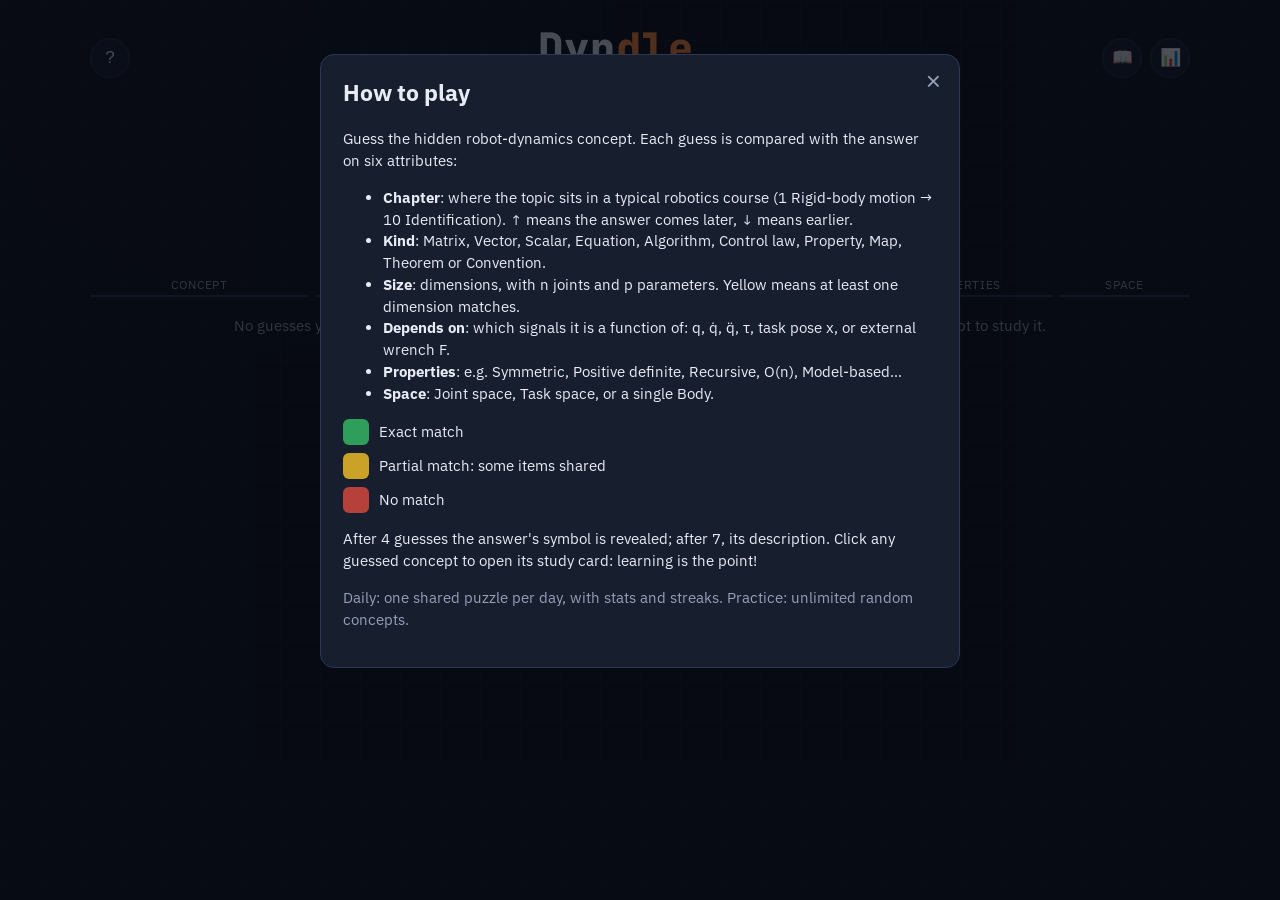
==== commit ab0759b4: "Make page work in sandboxed hosts and polish layout - Replace confirm()/prompt() with an in-page con" ====
--- a/dyndle.html
+++ b/dyndle.html
@@ -4,13 +4,20 @@
   <meta charset="utf-8">
   <meta name="viewport" content="width=device-width, initial-scale=1">
   <title>Dyndle</title>
+  <meta name="claude:viewport-fit-sides" content="cover">
   <meta name="description" content="A daily guessing game for learning robot dynamics: guess the concept from its attributes.">
   <link rel="icon" href="data:image/svg+xml,<svg xmlns='http://www.w3.org/2000/svg' viewBox='0 0 100 100'><text y='.9em' font-size='90'>🦾</text></svg>">
+  <link rel="preconnect" href="https://fonts.googleapis.com">
+  <link rel="stylesheet" href="https://fonts.googleapis.com/css2?family=IBM+Plex+Sans:wght@400;500;600;700&family=JetBrains+Mono:wght@700;800&display=swap">
   <style>@font-face{font-family:KaTeX_AMS;font-style:normal;font-weight:400;src:url([data-uri]) format("woff2")}@font-face{font-family:KaTeX_Caligraphic;font-style:normal;font-weight:700;src:url([data-uri]) format("woff2")}@font-face{font-family:KaTeX_Caligraphic;font-style:normal;font-weight:400;src:url([data-uri]) format("woff2")}@font-face{font-family:KaTeX_Fraktur;font-style:normal;font-weight:700;src:url([data-uri]) format("woff2")}@font-face{font-family:KaTeX_Fraktur;font-style:normal;font-weight:400;src:url([data-uri]) format("woff2")}@font-face{font-family:KaTeX_Main;font-style:normal;font-weight:700;src:url([data-uri]) format("woff2")}@font-face{font-family:KaTeX_Main;font-style:italic;font-weight:700;src:url([data-uri]) format("woff2")}@font-face{font-family:KaTeX_Main;font-style:italic;font-weight:400;src:url([data-uri]) format("woff2")}@font-face{font-family:KaTeX_Main;font-style:normal;font-weight:400;src:url([data-uri]) format("woff2")}@font-face{font-family:KaTeX_Math;font-style:italic;font-weight:700;src:url([data-uri]) format("woff2")}@font-face{font-family:KaTeX_Math;font-style:italic;font-weight:400;src:url([data-uri]) format("woff2")}@font-face{font-family:"KaTeX_SansSerif";font-style:normal;font-weight:700;src:url([data-uri]) format("woff2")}@font-face{font-family:"KaTeX_SansSerif";font-style:italic;font-weight:400;src:url([data-uri]) format("woff2")}@font-face{font-family:"KaTeX_SansSerif";font-style:normal;font-weight:400;src:url([data-uri]) format("woff2")}@font-face{font-family:KaTeX_Script;font-style:normal;font-weight:400;src:url([data-uri]